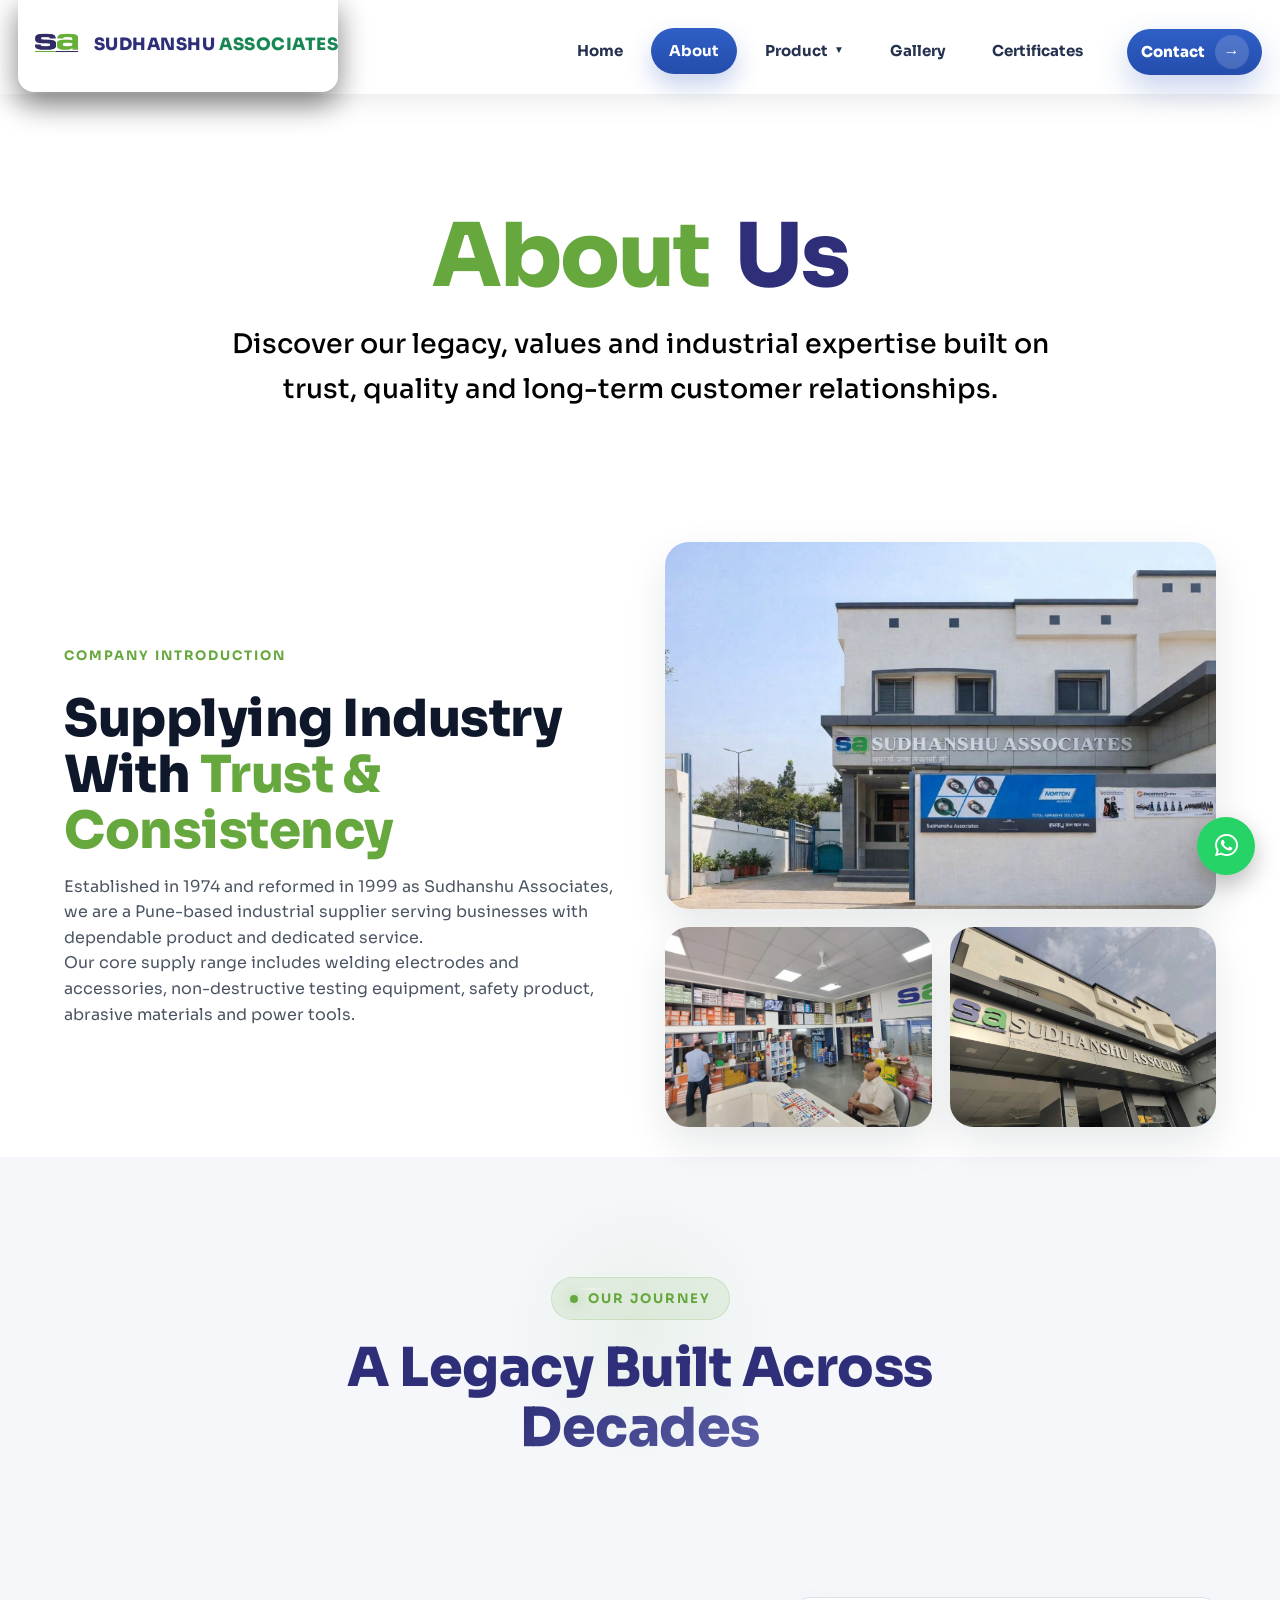
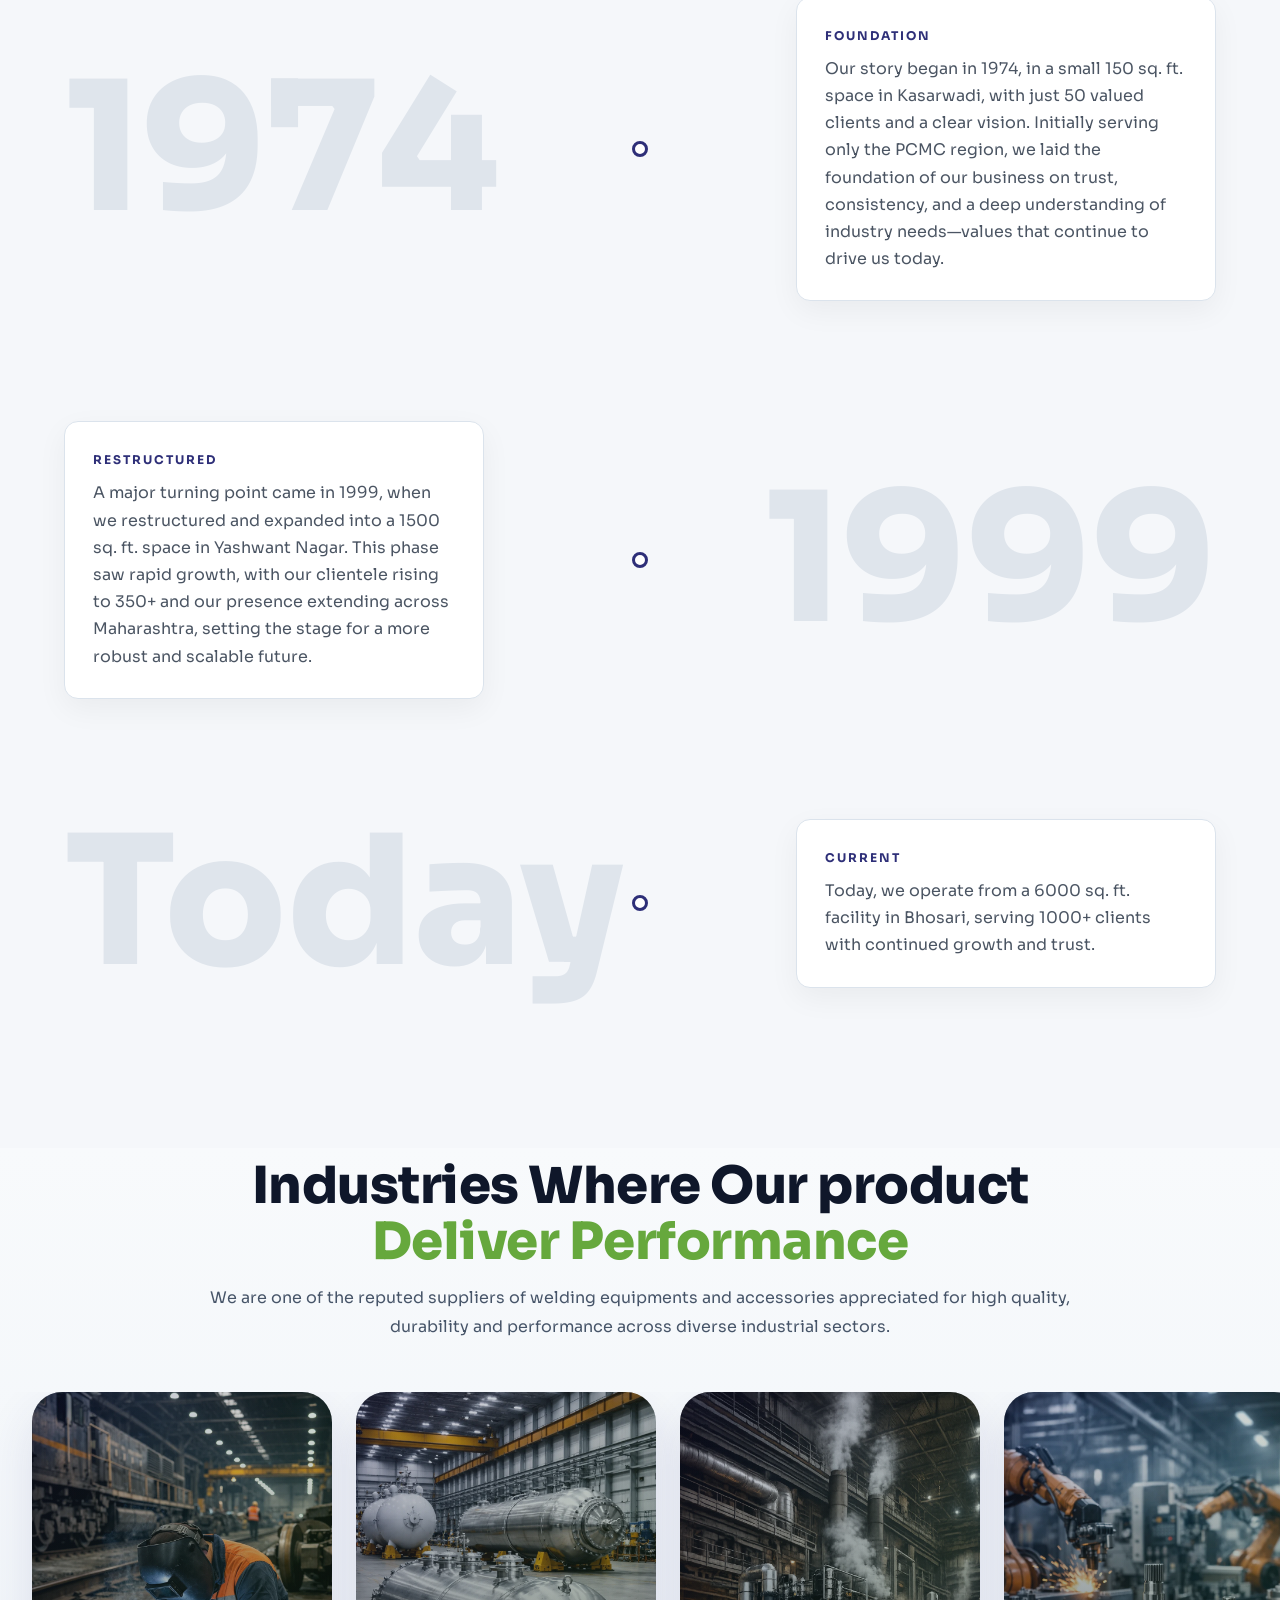
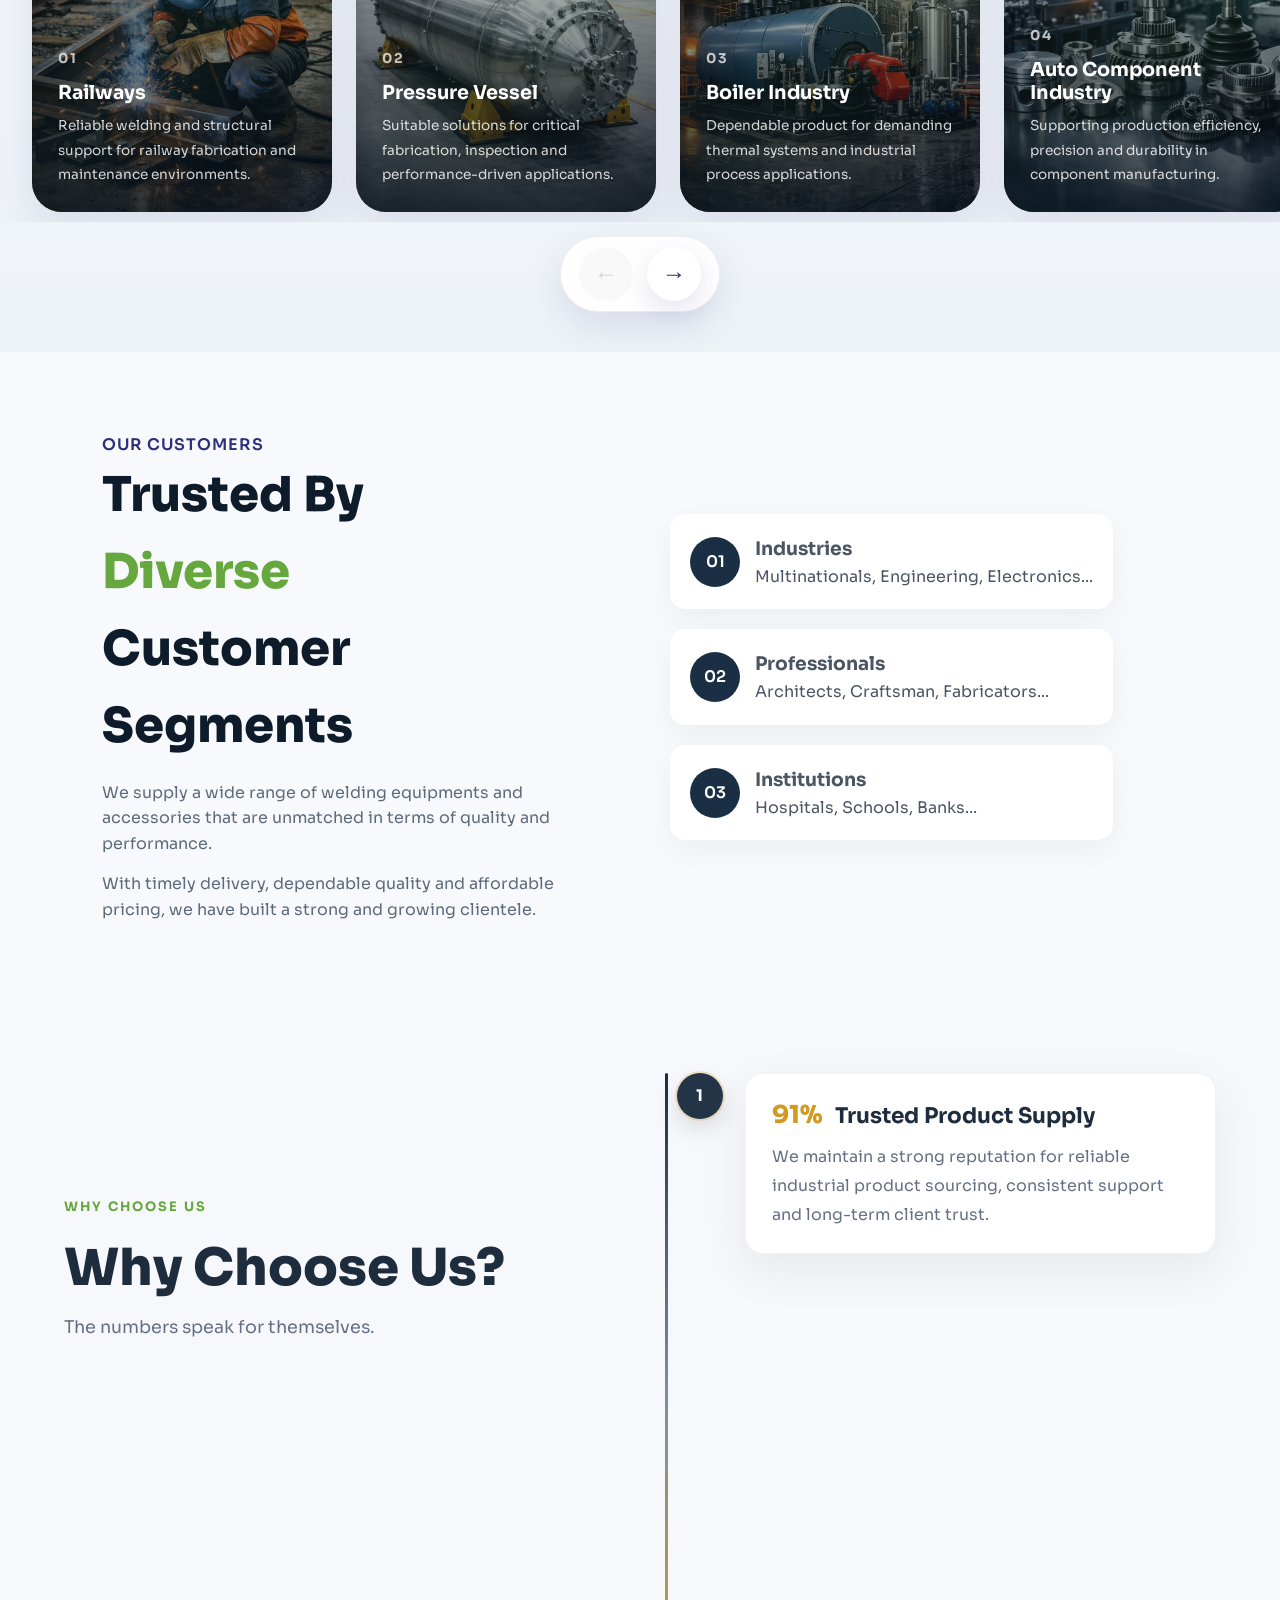
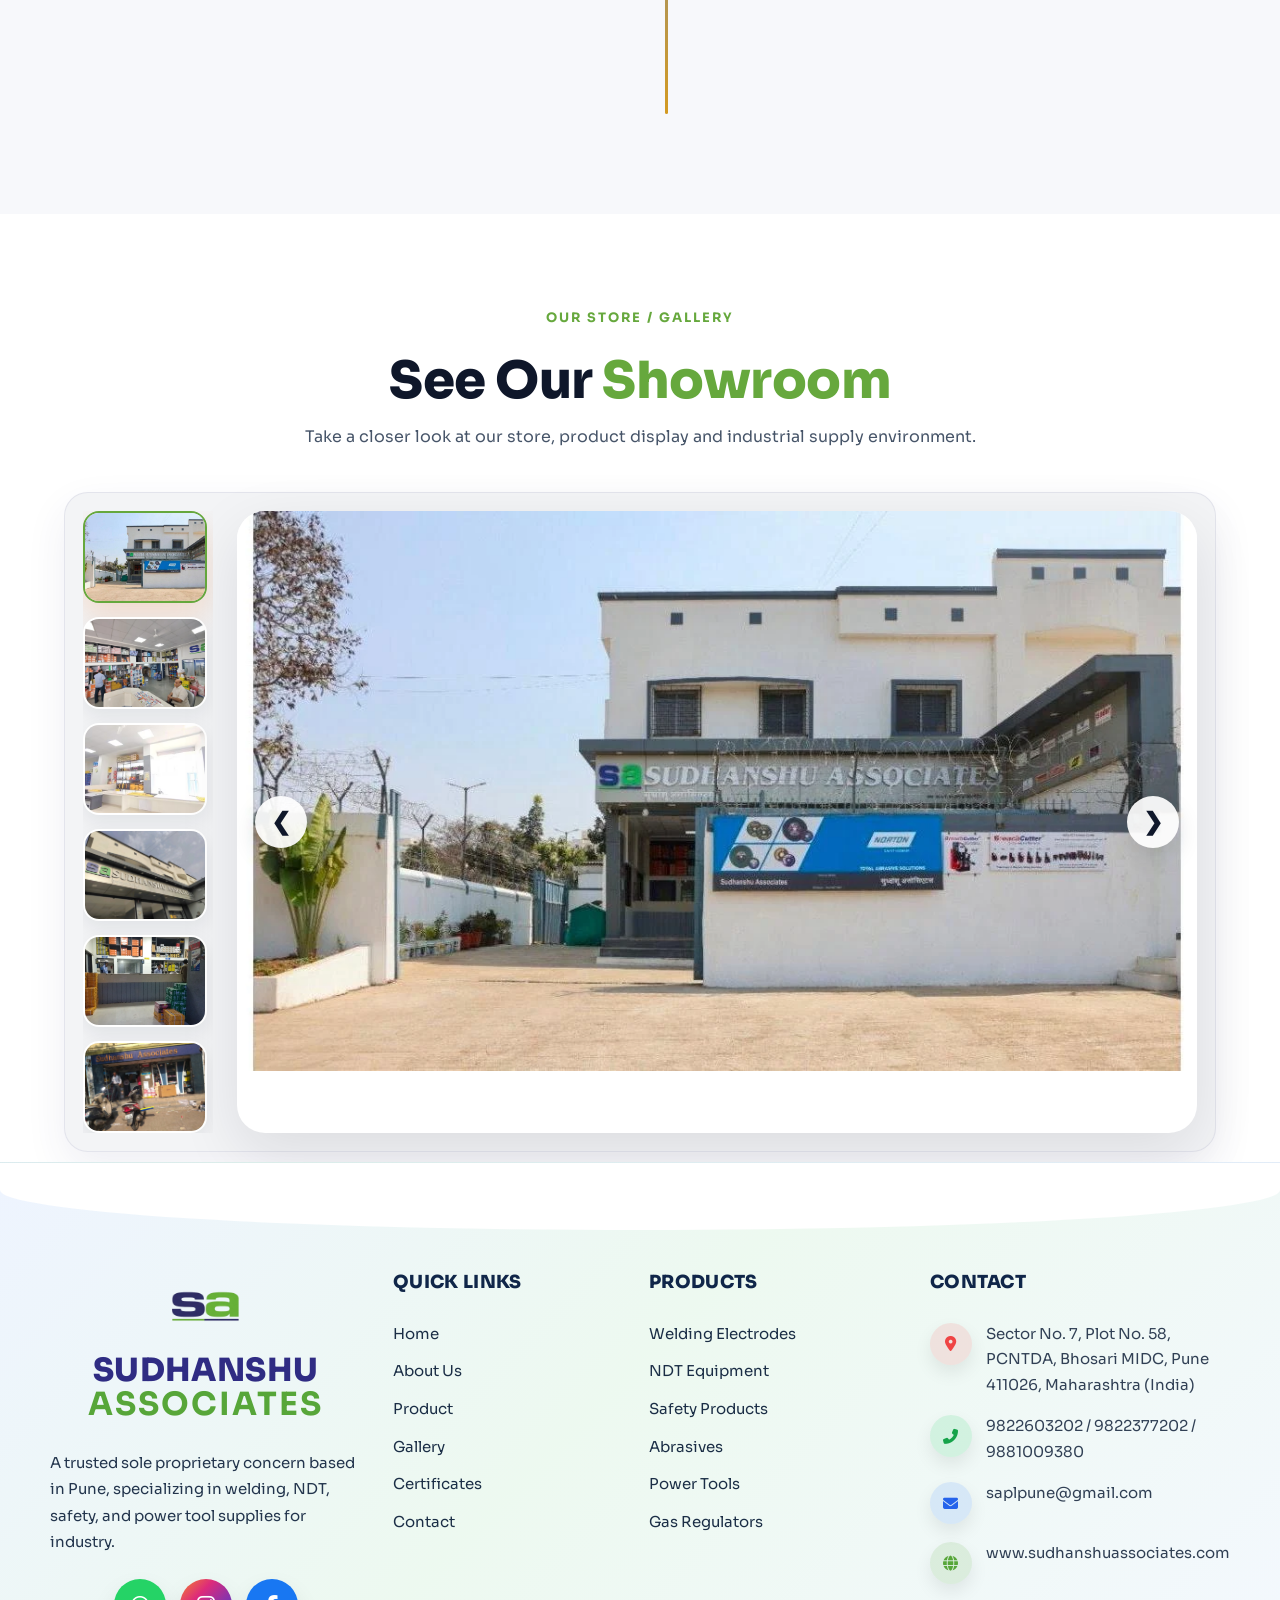
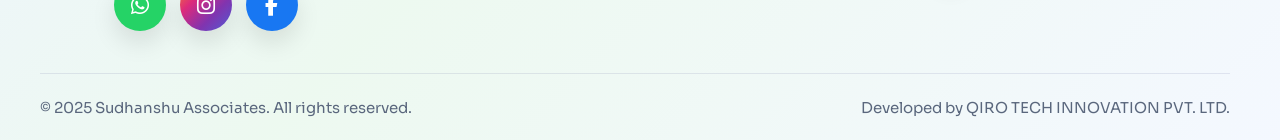
==== about.html @ b95d758b "navbar fix responsiveness" ====
<!DOCTYPE html>
<html lang="en">

<head>
  <meta charset="UTF-8" />
  <meta name="viewport" content="width=device-width, initial-scale=1.0" />
  <title>Sudhanshu Associates – Industrial Excellence Since 1974</title>

  <!-- FAVICON -->
  <link rel="icon" type="image/png" href="img/new logo.png">
  <link rel="stylesheet" href="https://cdnjs.cloudflare.com/ajax/libs/font-awesome/6.5.0/css/all.min.css">
  <link rel="stylesheet" href="style.css" />
  <link rel="preconnect" href="https://fonts.googleapis.com" />
  <link
    href="https://fonts.googleapis.com/css2?family=Bebas+Neue&family=Outfit:wght@300;400;500;600;700;900&family=Playfair+Display:ital,wght@0,700;1,400&display=swap"
    rel="stylesheet" />
  <link
    href="https://fonts.googleapis.com/css2?family=Inter:wght@300;400;500;600;700&family=Sora:wght@400;600;700;800&display=swap"
    rel="stylesheet">
  <!-- AOS Animation -->
  <script src="https://cdnjs.cloudflare.com/ajax/libs/gsap/3.12.5/gsap.min.js"></script>
  <script src="https://cdnjs.cloudflare.com/ajax/libs/gsap/3.12.5/ScrollTrigger.min.js"></script>


  <link href="https://unpkg.com/aos@2.3.1/dist/aos.css" rel="stylesheet" />
  <!-- Three.js -->
  <script src="https://cdnjs.cloudflare.com/ajax/libs/three.js/r128/three.min.js"></script>
</head>
<style>
  :root {
    /* LOGO THEME COLORS */
    --primary: #2E2F78;
    /* logo blue */
    --primary-dark: #23245F;
    --primary-mid: #3C3D8F;

    --secondary: #66A83D;
    /* logo green */
    --secondary-dark: #4F8C2E;
    --secondary-light: #8BCB63;

    --primary-pale: #EEF0FF;
    --secondary-pale: #EEF8E8;

    --navy: #2E2F78;
    --navy-mid: #3C3D8F;
    --steel: #5E61A8;
    --steel-light: #A9AFDF;

    --white: #FFFFFF;
    --off-white: #F8FAFC;
    --light-gray: #EDF2F7;
    --mid-gray: #6B7280;
    --dark-text: #1C2240;
    --body-text: #4B5563;

    --accent: #66A83D;
    --accent-2: #2E2F78;

    --gold: #66A83D;
    /* old gold mapped to green */
    --gold-light: #8BCB63;
    --gold-pale: #EEF8E8;
    --accent-red: #2E2F78;

    --font-display: 'Oswald', sans-serif;
    --font-body: 'Poppins', sans-serif;
    --font-serif: 'Playfair Display', serif;

    --shadow-sm: 0 2px 8px rgba(46, 47, 120, .08);
    --shadow-md: 0 8px 32px rgba(46, 47, 120, .12);
    --shadow-lg: 0 20px 60px rgba(46, 47, 120, .18);
    --shadow-xl: 0 32px 80px rgba(46, 47, 120, .22);

    --radius-sm: 8px;
    --radius-md: 16px;
    --radius-lg: 32px;
    --radius-xl: 60px;
    --radius-full: 9999px;

    --transition: all 0.35s cubic-bezier(.4, 0, .2, 1);
    --transition-slow: all 0.6s cubic-bezier(.4, 0, .2, 1);
  }

</style>
<body>
  <!-- ==============================navbar================================= -->

  <style>
    
    /* =========================
   FINAL MOBILE MENU FIX
========================= */
    .ps-mobile-overlay {
      display: none;
    }

    @media (max-width: 991px) {

      .ps-header {
        position: fixed !important;
        top: 0;
        left: 0;
        width: 100%;
        z-index: 10050 !important;
        background: rgba(255, 255, 255, 0.98) !important;
        backdrop-filter: blur(10px);
        -webkit-backdrop-filter: blur(10px);
      }

      .ps-header-inner {
        min-height: 72px;
        padding: 0 14px;
        display: flex;
        align-items: center;
        justify-content: space-between;
        position: relative;
        z-index: 10051;
      }

      .ps-logo-wrap,
      .ps-logo-box,
      .ps-logo-img,
      .ps-logo-text {
        position: relative;
        z-index: 10052 !important;
        opacity: 1 !important;
        visibility: visible !important;
      }

      .ps-logo-img {
        display: block !important;
        width: 54px;
        height: auto;
        object-fit: contain;
      }

      .ps-logo-title {
        color: #2E2F78 !important;
      }

      .ps-logo-sub {
        color: #66A83D !important;
      }

      .ps-menu-toggle {
        display: flex !important;
        width: 42px;
        height: 42px;
        padding: 0;
        border: none;
        background: transparent !important;
        align-items: center;
        justify-content: center;
        flex-direction: column;
        gap: 5px;
        cursor: pointer;
        z-index: 10053 !important;
      }

      .ps-menu-toggle span {
        display: block;
        width: 22px;
        height: 2.4px;
        border-radius: 999px;
        background: #1f2937 !important;
        transition: transform 0.3s ease, opacity 0.3s ease;
      }

      .ps-menu-toggle.active span:nth-child(1) {
        transform: translateY(7px) rotate(45deg);
      }

      .ps-menu-toggle.active span:nth-child(2) {
        opacity: 0;
      }

      .ps-menu-toggle.active span:nth-child(3) {
        transform: translateY(-7px) rotate(-45deg);
      }

      .ps-contact-btn {
        display: none !important;
      }

      .ps-mobile-overlay {
        display: block;
        position: fixed;
        top: 72px !important;
        left: 0;
        width: 100%;
        height: calc(100vh - 72px) !important;
        background: rgba(0, 0, 0, 0.18);
        opacity: 0;
        visibility: hidden;
        transition: 0.3s ease;
        z-index: 10039 !important;
      }

      .ps-mobile-overlay.active {
        opacity: 1;
        visibility: visible;
      }

      .ps-nav {
        position: fixed !important;
        top: 72px !important;
        left: 0;
        width: min(80vw, 320px) !important;
        height: calc(100vh - 72px) !important;
        background: #f3f3f3 !important;
        transform: translateX(-100%);
        transition: transform 0.35s ease;
        z-index: 10040 !important;
        overflow-y: auto;
        overflow-x: hidden;
        padding: 18px 22px 24px !important;
        border-top-right-radius: 24px;
        border-bottom-right-radius: 24px;
        box-shadow: 14px 0 35px rgba(0, 0, 0, 0.10);
      }

      .ps-nav.active {
        transform: translateX(0);
      }

      .ps-nav-list {
        display: flex !important;
        flex-direction: column !important;
        align-items: stretch;
        gap: 0;
        list-style: none;
        margin: 0 !important;
        padding: 0 !important;
        background: transparent !important;
        border: none !important;
        border-radius: 0 !important;
        box-shadow: none !important;
      }

      .ps-nav-list>li {
        width: 100%;
        border-bottom: 1px solid rgba(0, 0, 0, 0.07);
        background: transparent !important;
      }

      .ps-nav-list>li:last-child {
        border-bottom: none;
      }

      .ps-nav-link,
      .ps-dropdown-toggle,
      .ps-nav-link.active,
      .ps-nav-link:visited,
      .ps-nav-link:focus {
        width: 100%;
        display: flex !important;
        align-items: center;
        justify-content: space-between;
        padding: 18px 0 !important;
        text-decoration: none;
        color: #2E2F78 !important;
        font-weight: 700 !important;
        background: transparent !important;
        box-shadow: none !important;
        opacity: 1 !important;
        -webkit-text-fill-color: #2E2F78 !important;
      }

      .ps-nav-list li:first-child .ps-nav-link,
      .ps-nav-list li:first-child .ps-nav-link.active {
        color: #2E2F78 !important;
        -webkit-text-fill-color: #2E2F78 !important;
      }

      .ps-drop-caret,
      .ps-item-arrow {
        color: #2E2F78 !important;
      }

      .ps-dropdown-stage {
        display: none;
        position: static !important;
        width: 100% !important;
        max-width: 100% !important;
        transform: none !important;
        opacity: 1 !important;
        visibility: visible !important;
        pointer-events: auto !important;
        margin-top: 4px;
        padding: 0 !important;
        background: transparent !important;
        border: none !important;
        box-shadow: none !important;
      }

      .ps-dropdown.open .ps-dropdown-stage {
        display: block;
      }

      .ps-main-dropdown-box,
      .ps-sub-floating-box {
        width: 100% !important;
        max-width: 100% !important;
        border-radius: 14px;
        border: 1px solid rgba(0, 0, 0, 0.06);
        box-shadow: none !important;
        overflow: hidden;
        background: #ffffff !important;
      }

      .ps-main-products-scroll {
        max-height: 220px;
        overflow-y: auto;
      }

      .ps-main-product-item {
        width: 100%;
        display: flex;
        align-items: center;
        justify-content: space-between;
        text-align: left;
        border: none;
        border-bottom: 1px solid rgba(0, 0, 0, 0.06);
        background: #fff;
        color: #2E2F78;
        padding: 12px 14px;
        cursor: pointer;
      }

      .ps-submenu-panel {
        display: none;
      }

      .ps-submenu-panel.active {
        display: block;
      }

      .ps-submenu-panel a {
        display: block;
        padding: 11px 14px;
        text-decoration: none;
        border-bottom: 1px solid rgba(0, 0, 0, 0.05);
        background: #fff;
        color: #2E2F78 !important;
      }

      body.ps-menu-open {
        overflow: hidden;
      }

      .hero-slider {
        margin-top: 72px;
      }
    }


  </style>
   <header class="ps-header">
    <div class="ps-header-inner">

      <!-- Logo -->
      <!-- <a href="index.html" class="ps-logo-wrap">
        <div class="ps-logo-box">
          <img src="img/logobg.png" alt="Sudhanshu Associates Logo" class="ps-logo-img">
        </div>

        <div class="ps-logo-text">
          <span class="ps-logo-title">SUDHANSHU </span>
          <span class="ps-logo-sub">ASSOCIATES</span>
        </div>
      </a> -->

      <!-- LOGO -->
      <a href="index.html" class="ps-logo-wrap">
        <div class="ps-logo-vertical">
          <img src="img/logobg.png" class="ps-logo-big">
          <div class="ps-logo-text-new">SUDHANSHU <span>ASSOCIATES</span></div>
        </div>
      </a>

      <!-- Menu Toggle -->
      <button class="ps-menu-toggle" id="psMenuToggle" type="button" aria-label="Open Menu">
        <span></span>
        <span></span>
        <span></span>
      </button>

      <!-- Nav -->
      <nav class="ps-nav" id="psNav">
        <ul class="ps-nav-list">
          <li><a href="index.html" class="ps-nav-link ">Home</a></li>
          <li><a href="about.html" class="ps-nav-link active">About</a></li>
          <li class="ps-dropdown ps-dropdown-mega" id="psProductsDropdown">
            <a href="product.html" class="ps-nav-link ps-dropdown-toggle" id="psProductsToggle">
              Product <span class="ps-drop-caret">▼</span>
            </a>

            <div class="ps-dropdown-stage">

              <!-- LEFT MAIN PRODUCTS -->
              <div class="ps-main-dropdown-box">
                <div class="ps-main-products-scroll">

                  <button class="ps-main-product-item active" data-target="ps-submenu-1" type="button">
                    <span>TIG Welding Filler Wires</span>
                    <span class="ps-item-arrow">›</span>
                  </button>

                  <button class="ps-main-product-item" data-target="ps-submenu-2" type="button">
                    <span>Electrodes</span>
                    <span class="ps-item-arrow">›</span>
                  </button>

                  <button class="ps-main-product-item" data-target="ps-submenu-3" type="button">
                    <span>Welding Accessories</span>
                    <span class="ps-item-arrow">›</span>
                  </button>

                  <button class="ps-main-product-item" data-target="ps-submenu-4" type="button">
                    <span>Safety Equipments</span>
                    <span class="ps-item-arrow">›</span>
                  </button>

                  <button class="ps-main-product-item" data-target="ps-submenu-5" type="button">
                    <span>TIG Welding Torch &amp; Spares</span>
                    <span class="ps-item-arrow">›</span>
                  </button>

                  <button class="ps-main-product-item" data-target="ps-submenu-6" type="button">
                    <span>CO2 Welding Torch &amp; Spares</span>
                    <span class="ps-item-arrow">›</span>
                  </button>

                  <button class="ps-main-product-item" data-target="ps-submenu-7" type="button">
                    <span>Gas Cutting &amp; Brazing</span>
                    <span class="ps-item-arrow">›</span>
                  </button>

                  <button class="ps-main-product-item" data-target="ps-submenu-8" type="button">
                    <span>DP Testing Materials</span>
                    <span class="ps-item-arrow">›</span>
                  </button>

                  <button class="ps-main-product-item" data-target="ps-submenu-9" type="button">
                    <span>Pressure Regulators &amp; Spares</span>
                    <span class="ps-item-arrow">›</span>
                  </button>

                  <button class="ps-main-product-item" data-target="ps-submenu-10" type="button">
                    <span>Welding Machines</span>
                    <span class="ps-item-arrow">›</span>
                  </button>

                  <button class="ps-main-product-item" data-target="ps-submenu-11" type="button">
                    <span>Air Drying Paint</span>
                    <span class="ps-item-arrow">›</span>
                  </button>

                  <button class="ps-main-product-item" data-target="ps-submenu-12" type="button">
                    <span>Polishing Machines</span>
                    <span class="ps-item-arrow">›</span>
                  </button>

                  <button class="ps-main-product-item" data-target="ps-submenu-13" type="button">
                    <span>Hand Tools</span>
                    <span class="ps-item-arrow">›</span>
                  </button>

                  <button class="ps-main-product-item" data-target="ps-submenu-14" type="button">
                    <span>Abrasives</span>
                    <span class="ps-item-arrow">›</span>
                  </button>

                  <button class="ps-main-product-item" data-target="ps-submenu-15" type="button">
                    <span>Cutting Tools</span>
                    <span class="ps-item-arrow">›</span>
                  </button>

                  <button class="ps-main-product-item" data-target="ps-submenu-16" type="button">
                    <span>Power Tools</span>
                    <span class="ps-item-arrow">›</span>
                  </button>

                </div>
              </div>

                <!-- RIGHT SUBMENU -->
              <div class="ps-sub-floating-box">
                <div class="ps-submenu-panel active" id="ps-submenu-1">
                  <a href="product.html#tig-filler-wires">Stainless Steel Tig Welding Wires</a>
                  <a href="product.html#tig-filler-wires">Mild Steel Tig Welding Wires</a>
                  <a href="product.html#tig-filler-wires">Aluminium Tig Welding Wires</a>
                  <a href="product.html#tig-filler-wires">Silver Brazing</a>
                </div>

                <div class="ps-submenu-panel" id="ps-submenu-2">
                  <a href="product.html#electrodes">M  S Electrodes</a>
                  <a href="product.html#electrodes">S S Electrodes</a>
                  <a href="product.html#electrodes">Hard Facing Electrodes</a>
                </div>

                <div class="ps-submenu-panel" id="ps-submenu-3">
                  <a href="product.html#apron-chrome-leather">Apron - Chrome Leather</a>
                  <a href="product.html#wire-brush">Wire Brush</a>
                  <a href="product.html#cable-lugs">Cable Lugs</a>
                  <a href="product.html#chipping-hammer">Chipping Hammer</a>
                  <a href="product.html#cable-connectors">Cable Connectors</a>
                  <a href="product.html#welding-curtain">Welding Curtain</a>
                  <a href="product.html#drying-ovens">Drying Ovens</a>
                  <a href="product.html#earthing-clamp">Earthing Clamp</a>
                  <a href="product.html#welding-glass">Welding Glass (Black / White)</a>
                  <a href="product.html#head-screen-without-glass">Head Screen Without Glass</a>
                  <a href="product.html#helmet-auto-darkening">Helmet Auto Darkening</a>
                  <a href="product.html#hand-gloves">Hand Gloves</a>
                  <a href="product.html#hand-sleeves">Hand Sleeves</a>
                  <a href="product.html#holder">Holder</a>
                  <a href="product.html#hand-screen">Hand Screen</a>
                  <a href="product.html#welding-gauge">Welding Gauge</a>
                  <a href="product.html#head-screen-spare-belt">Head Screen Spare Belt</a>
                  <a href="product.html#thermopens">Thermopens</a>
                  <!-- <a href="product.html#welding-inspector-mirror">Welding Inspector Mirror</a>
                  <a href="product.html#leg-guard">Leg Guard</a>
                  <a href="product.html#spot-welding-electrode">Spot Welding Electrode</a>
                  <a href="product.html#purging-paper">Purging Paper / Back Purging Tape</a> -->
                </div>

               <div class="ps-submenu-panel" id="ps-submenu-4">
                  <a href="product.html#safety-apron-chrome-leather"> Apron - Chrome Leathe </a>
                  <a href="product.html#ear-plug">    Ear Plug  </a>
                  <a href="product.html#face-shield">    Face Shield  </a>
                  <a href="product.html#safety-goggles">    Goggles (White / Black / Grey)  </a>
                  <a href="product.html#safety-hand-gloves">    Handgloves  </a>
                  <a href="product.html#safety-hand-sleeves">    Handsleeves  </a>
                  <a href="product.html#safety-helmet">    Safety Helmet  </a>
                  <a href="product.html#safety-leg-guard">    Leg Guard  </a>
                  <a href="product.html#safety-belt">    Safety Belt  </a>
                  <a href="product.html#safety-jacket">    Safety Jacket  </a>
                  <a href="product.html#barrication-tape">    Barrication Tape  </a>
                </div>

              <div class="ps-submenu-panel" id="ps-submenu-5">
                <a href="product.html#tig-water-circulator">TIG Water Circulator </a>
                <a href="product.html#argon-torch-wcd-600">Argon Torch Wcd-600 Torch</a>
                <a href="product.html#argon-torch-wcd-400">Argon Torch Wcd-400 Torch</a>
                <a href="product.html#argon-torch-wcd-220">Argon Torch Wcd-220 Torch</a>
                <a href="product.html#argon-torch-acd-300">Argon ACD-300 Torch</a>
                <a href="product.html#argon-torch-acd-200">Argon ACD-200 Torch</a>
                <a href="product.html#argon-torch-acd-110">Argon ACD-110 Torch</a>
              </div>


              <div class="ps-submenu-panel" id="ps-submenu-6">
                <a href="product.html#co2-torch">CO2 Torch</a>
                <a href="product.html#contact-tips">Contact Tips</a>
                <a href="product.html#anti-spatter-spray">Anti Spatter Spray</a>
                <a href="product.html#nozzle-gel">Nozzle Gel</a>
                <a href="product.html#pickling-gel">Pickling Gel</a>
                <a href="product.html#preheater">Pre Heater</a>
              </div>


               <div class="ps-submenu-panel" id="ps-submenu-7">
                <a href="product.html#blowpipes-brazing-torch">Blow Pipes / Brazing Torch</a>
                <a href="product.html#brass-brazing-rod">Brass Brazing Rod</a>
                <a href="product.html#copper-phosphorous-brazing-rod">Copper Phosphorous Brazing Rod</a>
                <a href="product.html#gas-cutter">Gas Cutter</a>
                <a href="product.html#cylinder-hand-trolley">Cylinder Hand Trolley with Wheels</a>
                <a href="product.html#brazing-flux">Brazing Flux</a>
                <a href="product.html#gouging-torch">Gouging Torch</a>
                <a href="product.html#hose-pipe">Hose Pipe</a>
                <a href="product.html#hose-clips">Hose Clips</a>
                <a href="product.html#heating-torch">Heating Torch</a>
                <a href="product.html#gas-lighter">Gas Lighter</a>
                <a href="product.html#gas-cutting-nozzle">Gas Cutting Nozzle</a>
                <a href="product.html#gas-nozzle-cleaner">Gas Nozzle Cleaner</a>
                <a href="product.html#flashback-arrestors">Flash Back Arrestors</a>
                <a href="product.html#cylinder-key">Cylinder Key</a>
                <a href="product.html#pug-cutting-machine">PUG Cutting Machine</a>
              </div>

              <div class="ps-submenu-panel" id="ps-submenu-8">
                <a href="product.html#red-dye-penetrant-material">Daylight Visible Red Dye Penetrant Material</a>
                <a href="product.html#fluorescent-dye-penetrant-material">Fluorescent Dye Penetrant Material</a>
                <a href="product.html#developer-contrast-coating">Developer / Contrast Background Coating</a>
              </div>

               <div class="ps-submenu-panel" id="ps-submenu-9">
                 <a href="product.html#regulator-for-cnc-application">Regulator for CNC Application</a>
                 <a href="product.html#gas-cylinder-manifold">Cylinder Manifold for Gas Filling</a>
                 <a href="product.html#cylinder-manifold-cnc">Cylinder Manifold for CNC Machine</a>
                 <a href="product.html#stainless-steel-manifold">Stainless Steel Manifold</a>
                 <a href="product.html#cryogenic-economizer">Cryogenic Economizers</a>
                 <a href="product.html#cryogenic-cylinder-regulator">Cryogenic Cylinder Regulator</a>
                 <a href="product.html#m-series-flowmeter">M Series Flowmeter Regulator</a>
                 <a href="product.html#hd-double-stage">HD Series Double Stage Regulator</a>
                 <a href="product.html#m-high-pressure">M Series High Pressure Regulator</a>
                 <a href="product.html#economic-manifold">Economic Manifold (4 Cylinder)</a>
                 <a href="product.html#master-valve-manifold">Master Valve for Manifold</a>
                 <a href="product.html#co2-gas-preheater">CO2 Gas Preheater</a>
               </div>


                <div class="ps-submenu-panel" id="ps-submenu-10">
                   <a href="product.html#arc-welding">Arc Welding</a>
                   <a href="product.html#tig-welding">TIG Welding</a>
                   <a href="product.html#mig-welding">MIG Welding</a>
                   <a href="product.html#cut-welding">Cut Welding</a>
                   <a href="product.html#saw-welding">SAW Welding</a>
                 </div>

               <div class="ps-submenu-panel" id="ps-submenu-11">
                <a href="product.html#air-drying-paint">Air Drying Paint</a>
                <a href="product.html#anti-corrosion">Anti Corrosion</a>
                <a href="product.html#ndt-testing-aerosols">ND Testing</a>
                <a href="product.html#electrical-maintenance">Electrical Maintenance</a>
                <a href="product.html#lubricant">Lubricants</a>
                <a href="product.html#cleaner">Cleaner</a>
                <a href="product.html#automobile">Automobile</a>
              </div>

               <div class="ps-submenu-panel" id="ps-submenu-12">
                 <a href="product.html#ss-polishing-machine">Polishing Machine for SS</a>
                 <a href="product.html#flexible-shaft-machine">Flexible Shaft for Polishing Machine</a>
               </div>

                <div class="ps-submenu-panel" id="ps-submenu-13">
                 <a href="product.html#hand-tools">View Product</a>
                </div>

                <div class="ps-submenu-panel" id="ps-submenu-14">
                  <a href="product.html#abrasives">Cutting Wheels</a>
                  <a href="product.html#abrasives">Grinding Wheels</a>
                  <a href="product.html#abrasives">Flap Discs</a>
                  <a href="product.html#abrasives">Sanding Discs</a>
                </div>

                <div class="ps-submenu-panel" id="ps-submenu-15">
                  <a href="product.html#cutting-tools">Drill Bits</a>
                  <a href="product.html#cutting-tools">Hole Saws</a>
                  <a href="product.html#cutting-tools">Reamers</a>
                  <a href="product.html#cutting-tools">Industrial Cutters</a>
                </div>

                <div class="ps-submenu-panel" id="ps-submenu-16">
                  <a href="product.html#power-tools">Drilling Machines</a>
                  <a href="product.html#power-tools">Angle Grinders</a>
                  <a href="product.html#power-tools">Impact Tools</a>
                  <a href="product.html#power-tools">Heavy Duty Tools</a>
                </div>
              </div>

            </div>
          </li>
          <li><a href="gallery.html" class="ps-nav-link">Gallery</a></li>
          <li><a href="certificates.html" class="ps-nav-link">Certificates</a></li>
        </ul>
      </nav>

      <!-- CTA -->
      <a href="contact.html" class="ps-contact-btn">
        <span>Contact</span>
        <span class="ps-contact-arrow">→</span>
      </a>
    </div>
  </header>
  <div class="ps-mobile-overlay" id="psMobileOverlay"></div>

  <!-- ===================================Hero Section========================================== -->
     <style>

  .about-hero-simple {
    position: relative;
    min-height: 540px;
    display: flex;
    align-items: center;
    justify-content: center;
    overflow: hidden;
    padding: 10px 0 90px;
  }

  /* ❌ REMOVE OVERLAY COMPLETELY */
  .about-hero-bg::after {
    display: none;
  }

  /* content */
  .about-hero-content {
    max-width: 980px;
    text-align: center;
    padding: 0 20px;

  }

  /* heading */
  .about-hero-content h1 {
    margin: 0 0 18px;
    font-size: clamp(52px, 8vw, 88px);
    line-height: 1.05;
    font-weight: 800;
    letter-spacing: -2px;
    font-family: 'Sora', sans-serif;

    text-shadow: none !important;
    filter: none !important;
  }

  /* colored words */
  .text-blue {
    color: #66A83D;
  }

  .text-green {
    color: #2E2F78;
    margin-left: 10px;
  }

  /* paragraph */
  .about-hero-content p {
    margin: 0 auto;
    max-width: 860px;
    font-size: clamp(18px, 2.1vw, 30px);
    line-height: 1.7;
    font-weight: 500;

    /* ✅ clean text */
    color: #000 !important;
    text-shadow: none;
  }
     </style>


  <section class="about-hero-simple">
    <!-- <div class="about-hero-bg"></div> -->
    <div class="container">
      <div class="about-hero-content">
        <h1>
          <span class="text-blue">About</span>
          <span class="text-green">Us</span>
        </h1>
        <p>
          Discover our legacy, values and industrial expertise built on trust,
          quality and long-term customer relationships.
        </p>
      </div>
    </div>
  </section>

   <!-- ===================================Hero Intro section========================================= -->
  

      <style>
        
  /* INTRO */
  .about-intro {
    margin-top: -80px;
    /* 👈 pulls section upward */
  }

  .about-intro-grid,
  .why-choose-grid {
    display: grid;
    grid-template-columns: 1fr 1fr;
    gap: 50px;
    align-items: center;
  }

  .about-intro-images {
    display: grid;
    gap: 18px;
  }

  .intro-img-row {
    display: grid;
    grid-template-columns: 1fr 1fr;
    gap: 18px;
  }

  .intro-img-card {
    border-radius: 24px;
    overflow: hidden;
    box-shadow: 0 16px 40px rgba(13, 27, 42, .10);
  }

  .intro-img-card.large {
    min-height: 350px;
  }

  .intro-img-card.small {
    min-height: 180px;
  }

  .intro-img-card img,
  .journey-img img,
  .supply-card img,
  .why-image-card img {
    width: 100%;
    height: 100%;
    object-fit: cover;
    display: block;
  }
      </style>
  <section class="about-intro">
    <div class="container">
      <div class="about-intro-grid">
        <div class="about-intro-content reveal-left">
          <span class="section-eyebrow">Company Introduction</span>
          <h2 class="section-heading">Supplying Industry With <em>Trust & Consistency</em></h2>
          <p>
            Established in 1974 and reformed in 1999 as Sudhanshu Associates, we are a Pune-based
            industrial supplier serving businesses with dependable product and dedicated service.
          </p>
          <p>
            Our core supply range includes welding electrodes and accessories, non-destructive testing
            equipment, safety product, abrasive materials and power tools.
          </p>
        </div>


        <div class="about-intro-images reveal-right">
          <div class="intro-img-card large">
            <img src="img/main sudhan.webp" alt="Industrial supplies" />
          </div>
          <div class="intro-img-row">
            <div class="intro-img-card small">
              <img src="img/shope2.webp" alt="Welding tools" />
            </div>
            <div class="intro-img-card small">
              <img src="img/top.jpg" alt="Safety equipment" />
            </div>
          </div>
        </div>
      </div>
    </div>
  </section>

  <!-- ============================journey================================================= -->
  <style>
    /* SECTION HEADER */
    .section-header {
      text-align: center;
      max-width: 800px;
      margin: 0 auto 60px;
    }

    /* OUR JOURNEY TEXT */
    .section-eyebrow {
      display: block;
      font-size: 14px;
      font-weight: 600;
      letter-spacing: 2px;
      text-transform: uppercase;
      color: #2E2F78;
      margin-bottom: 8px;
    }

    /* ❌ REMOVE LINE */
    .section-eyebrow::after {
      display: none;
    }

    /* optional line below eyebrow */
    .section-eyebrow::after {
      content: "";
      display: block;
      width: 40px;
      height: 2px;

      margin: 10px auto 0;
      border-radius: 2px;
    }

    /* MAIN HEADING */
    .section-heading {
      font-size: clamp(32px, 4vw, 48px);
      font-weight: 800;
      line-height: 1.2;
      color: #1c2240;
      font-family: 'Sora', sans-serif;
      letter-spacing: -0.5px;
    }


    /* SIMPLE GREEN TEXT */
    .section-heading em {
      font-style: normal;
      color: #66A83D;
    }

    /* subtle underline effect */

    .section-heading em::after {
      display: none;
    }

    .timeline-pro {
      padding: 120px 0;
      background: #f5f7fa;
      margin-top: 30px;
    }

    .timeline-wrap {
      position: relative;
      max-width: 1200px;
      margin: 80px auto 0;
    }

    /* CENTER LINE */
    .timeline-line {
      position: absolute;
      left: 50%;
      top: 0;
      width: 3px;
      height: 0;
      background: #2E2F78;
      transform: translateX(-50%);
      transition: height 1.2s ease;
    }

    /* ROW */
    .timeline-row {
      position: relative;
      display: flex;
      align-items: center;
      margin: 120px 0;
    }

    /* DOT */
    .timeline-row::before {
      content: "";
      position: absolute;
      left: 50%;
      width: 16px;
      height: 16px;
      background: #fff;
      border: 3px solid #2E2F78;
      border-radius: 50%;
      transform: translateX(-50%);
      z-index: 3;
    }

    /* BIG YEAR */
    .year-big {
      position: absolute;
      font-size: 180px;
      font-weight: 900;
      color: #dfe5ec;
      z-index: 0;
      pointer-events: none;
    }

    /* LEFT STYLE */
    .timeline-row.left .year-big {
      left: 0;
    }

    .timeline-row.left .timeline-content {
      margin-left: auto;
    }

    /* RIGHT STYLE */
    .timeline-row.right .year-big {
      right: 0;
      text-align: right;
    }

    .timeline-row.right .timeline-content {
      margin-right: auto;
    }

    /* CONTENT BOX */
    .timeline-content {
      width: 420px;
      background: #fff;
      padding: 28px;
      border-radius: 14px;
      border: 1px solid #dbe3ec;
      box-shadow: 0 10px 30px rgba(0, 0, 0, 0.05);

      position: relative;
      z-index: 2;

      .timeline-content {
        opacity: 1;
        transform: none;
        transition: none;
      }
    }

    /* TEXT */
    .timeline-content span {
      display: block;
      font-size: 12px;
      letter-spacing: 2px;
      color: #2E2F78;
      font-weight: 700;
      margin-bottom: 10px;
    }

    .timeline-content p {
      color: #4b5563;
      line-height: 1.7;
    }

    /* ACTIVE */
    .timeline-row.show .timeline-content {
      opacity: 1;
      transform: translateY(0);
    }

    /* RESPONSIVE */
    @media(max-width:768px) {
      .timeline-line {
        left: 20px;
      }

      .timeline-row {
        flex-direction: column;
        align-items: flex-start;
        padding-left: 40px;
      }

      .timeline-row::before {
        left: 20px;
      }

      .year-big {
        font-size: 80px;
        position: relative;
        margin-bottom: 10px;
      }

      .timeline-content {
        width: 100%;
      }
    }
  </style>

  <section class="timeline-pro">
    <div class="container reveal-left">

      <div class="section-header">
        <span class="section-eyebrow">Our Journey</span>
        <h2 class="section-heading">A Legacy Built Across <em>Decades</em></h2>
      </div>

      <div class="timeline-wrap">

        <!-- CENTER LINE -->
        <div class="timeline-line"></div>

        <!-- ITEM 1 -->
        <div class="timeline-row left">
          <div class="year-big reveal-left">1974</div>

          <div class="timeline-content reveal-right">
            <span>FOUNDATION</span>
            <p>
              Our story began in 1974, in a small 150 sq. ft. space in Kasarwadi, with just 50 valued clients and a
              clear vision.
              Initially serving only the PCMC region, we laid the foundation of our business on trust, consistency,
              and a deep understanding of industry needs—values that continue to drive us today.
            </p>
          </div>
        </div>

        <!-- ITEM 2 -->
        <div class="timeline-row right">
          <div class="year-big reveal-right">1999</div>

          <div class="timeline-content reveal-left">
            <span>RESTRUCTURED</span>
            <p>
              A major turning point came in 1999, when we restructured and expanded into a 1500 sq. ft. space in
              Yashwant Nagar.
              This phase saw rapid growth, with our clientele rising to 350+ and our presence extending across
              Maharashtra,
              setting the stage for a more robust and scalable future.
            </p>
          </div>
        </div>

        <!-- ITEM 3 -->
        <div class="timeline-row left reveal-left">
          <div class="year-big">Today</div>

          <div class="timeline-content reveal-">
            <span>CURRENT</span>
            <p>
              Today, we operate from a 6000 sq. ft. facility in Bhosari, serving 1000+ clients with continued growth and
              trust.
          </div>
        </div>

      </div>
    </div>
  </section>

  <script>
    const rows = document.querySelectorAll(".timeline-row");
    const line = document.querySelector(".timeline-line");

    window.addEventListener("scroll", () => {

      let trigger = window.innerHeight * 0.85;
      let height = 0;

      rows.forEach(row => {
        const rect = row.getBoundingClientRect();

        if (rect.top < trigger) {
          row.classList.add("show");

          let offset = row.offsetTop + 80;
          if (offset > height) height = offset;
        }
      });

      line.style.height = height + "px";
    });
  </script>

  <!-- ============================Applications================================================= -->
  <style>
    /* smoother GPU animation */
    .app-scroll-wrap {
      will-change: scroll-position;
    }

    /* prevent jitter */
    .app-scroll-track {
      display: flex;
      gap: 24px;
      width: max-content;
    }

     .application-horizontal {
    position: relative;
    margin-top: -80px;
   padding: 10px 0 40px;
    background: linear-gradient(180deg, #f8fafc 0%, #eef3f8 100%);
    overflow: hidden;
  }

  .application-horizontal-head {
    text-align: center;
    max-width: 900px;
    margin: 0 auto 50px;
  }

  /* main scroll area */
  .app-scroll-wrap {
    position: relative;
    width: 100%;
    overflow-x: auto;
    overflow-y: hidden;
    scroll-behavior: smooth;
    -webkit-overflow-scrolling: touch;
    padding-bottom: 10px;

    /* hide scrollbar */
    scrollbar-width: none;
    /* Firefox */
    -ms-overflow-style: none;
    /* IE/Edge */
  }

  .app-scroll-wrap::-webkit-scrollbar {
    display: none;
    /* Chrome, Safari */
  }



  /* track */
  .app-scroll-track {
    display: flex;
    gap: 24px;
    width: max-content;
    padding: 0 32px 0 32px;
  }

  /* cards */
  .app-panel {
    position: relative;
    width: 300px;
    height: 420px;
    flex: 0 0 auto;
    border-radius: 30px;
    overflow: hidden;
    box-shadow: 0 20px 48px rgba(46, 47, 120, 0.12);
    transform: translateY(40px);
    opacity: 0;
    transition:
      transform 0.85s cubic-bezier(.2, .8, .2, 1),
      opacity 0.85s ease,
      box-shadow 0.4s ease;
  }

  .app-panel.show {
    transform: translateY(0);
    opacity: 1;
  }

  .app-panel:hover {
    transform: translateY(-10px);
    box-shadow: 0 28px 60px rgba(46, 47, 120, 0.18);
  }

  .app-panel img {
    width: 100%;
    height: 100%;
    object-fit: cover;
    display: block;
    transition: transform 0.7s ease;
  }

  .app-panel:hover img {
    transform: scale(1.08);
  }

  .app-panel-overlay {
    position: absolute;
    inset: 0;
    background:
      linear-gradient(to top, rgba(8, 18, 30, .86) 0%, rgba(8, 18, 30, .28) 55%, rgba(8, 18, 30, .06) 100%),
      linear-gradient(135deg, rgba(46, 47, 120, .22), rgba(102, 168, 61, .14) 60%, transparent 100%);
  }

  .app-panel-content {
    position: absolute;
    left: 26px;
    right: 26px;
    bottom: 24px;
    z-index: 2;
  }

  .app-panel-content span {
    display: inline-block;
    margin-bottom: 12px;
    color: rgba(255, 255, 255, .72);
    font-size: .85rem;
    letter-spacing: 2px;
    font-weight: 700;
  }

  .app-panel-content h3 {
    color: #fff;
    font-size: 1.2rem;
    margin-bottom: 10px;
    font-family: 'Sora', sans-serif;
    font-weight: 700;
    line-height: 1.2;
  }

  .app-panel-content p {
    color: rgba(255, 255, 255, .82);
    font-size: 0.85rem;
    line-height: 1.8;
  }

  /* bottom arrow bar */
  .app-bottom-controls {
    width: 100%;
   margin-top: 14px;
    display: flex;
    justify-content: center;
    align-items: center;
  }

  .app-scroll-controls {
    display: flex;
    align-items: center;
    gap: 14px;
    padding: 10px 18px;
    border-radius: 999px;
    background: rgba(255, 255, 255, 0.9);
    box-shadow: 0 14px 35px rgba(46, 47, 120, 0.12);
    border: 1px solid rgba(46, 47, 120, 0.08);
  }

  .app-scroll-btn {
    width: 54px;
    height: 54px;
    border: none;
    border-radius: 50%;
    background: #ffffff;
    color: #2E2F78;
    box-shadow: 0 10px 25px rgba(46, 47, 120, 0.12);
    cursor: pointer;
    font-size: 24px;
    font-weight: 700;
    display: flex;
    align-items: center;
    justify-content: center;
    transition: all .3s ease;
  }

  .app-scroll-btn:hover {
    background: #66A83D;
    color: #fff;
    transform: translateY(-3px) scale(1.05);
  }

  .app-scroll-btn:disabled {
    opacity: 0.45;
    cursor: not-allowed;
    transform: none;
    background: #f3f4f6;
    color: #9ca3af;
    box-shadow: none;
  }

  /* responsive */
  @media (max-width: 768px) {
    .application-horizontal {
      padding: 85px 0 80px;
    }

    .app-scroll-track {
      gap: 18px;
      padding: 0 18px;
    }

    .app-panel {
      width: 290px;
      height: 420px;
      border-radius: 24px;
    }

    .app-panel-content {
      left: 18px;
      right: 18px;
      bottom: 18px;
    }

    .app-panel-content h3 {
      font-size: 1.2rem;
    }

    .app-panel-content p {
      font-size: 0.88rem;
      line-height: 1.7;
    }

    .app-scroll-wrap::before,
    .app-scroll-wrap::after {
      width: 42px;
    }

    .app-scroll-controls {
      padding: 8px 12px;
      gap: 10px;
    }

    .app-scroll-btn {
      width: 44px;
      height: 44px;
      font-size: 18px;
    }
  }
  </style>

  <section class="application-horizontal" id="application-horizontal">
    <div class="container">
      <div class="application-horizontal-head reveal-up">
        <!-- <span class="section-eyebrow">Areas Of Application</span> -->
        <h2 class="section-heading">Industries Where Our product <em>Deliver Performance</em></h2>
        <p class="section-sub">
          We are one of the reputed suppliers of welding equipments and accessories appreciated
          for high quality, durability and performance across diverse industrial sectors.
        </p>
      </div>
    </div>

    <div class="app-scroll-wrap reveal-up" id="appScrollWrap">
      <div class="app-scroll-track reveal-up" id="appScrollTrack">

        <div class="app-panel railways">
          <img src="img/ral.webp" alt="Railways" loading="lazy">
          <div class="app-panel-overlay"></div>
          <div class="app-panel-content">
            <span>01</span>
            <h3>Railways</h3>
            <p>Reliable welding and structural support for railway fabrication and maintenance environments.</p>
          </div>
        </div>

        <div class="app-panel pressure">
          <img src="img/presu.webp" alt="Pressure Vessel" loading="lazy">
          <div class="app-panel-overlay"></div>
          <div class="app-panel-content">
            <span>02</span>
            <h3>Pressure Vessel</h3>
            <p>Suitable solutions for critical fabrication, inspection and performance-driven applications.</p>
          </div>
        </div>

        <div class="app-panel boiler">
          <img src="img/boiler.webp" alt="Boiler Industry" loading="lazy">
          <div class="app-panel-overlay"></div>
          <div class="app-panel-content">
            <span>03</span>
            <h3>Boiler Industry</h3>
            <p>Dependable product for demanding thermal systems and industrial process applications.</p>
          </div>
        </div>

        <div class="app-panel auto-component">
          <img src="img/auto.webp" alt="Auto Component Industry" loading="lazy">
          <div class="app-panel-overlay"></div>
          <div class="app-panel-content">
            <span>04</span>
            <h3>Auto Component Industry</h3>
            <p>Supporting production efficiency, precision and durability in component manufacturing.</p>
          </div>
        </div>

        <div class="app-panel ship">
          <img src="https://images.unsplash.com/photo-1513828583688-c52646db42da?q=80&w=1400&auto=format&fit=crop"
            alt="Ship Building Industry" loading="lazy">
          <div class="app-panel-overlay"></div>
          <div class="app-panel-content">
            <span>05</span>
            <h3>Ship Building Industry</h3>
            <p>Industrial-grade product support for marine structures and heavy fabrication environments.</p>
          </div>
        </div>

        <div class="app-panel automotive">
          <img src="https://images.unsplash.com/photo-1492144534655-ae79c964c9d7?q=80&w=1400&auto=format&fit=crop"
            alt="Automotive Industry" loading="lazy">
          <div class="app-panel-overlay"></div>
          <div class="app-panel-content">
            <span>06</span>
            <h3>Automotive Industry</h3>
            <p>Trusted for performance-focused industrial support in automotive production systems.</p>
          </div>
        </div>

        <div class="app-panel agriculture">
          <img src="https://images.unsplash.com/photo-1501004318641-b39e6451bec6?q=80&w=1400&auto=format&fit=crop"
            alt="Agricultural Equipment" loading="lazy">
          <div class="app-panel-overlay"></div>
          <div class="app-panel-content">
            <span>07</span>
            <h3>Agricultural Equipment</h3>
            <p>Practical, durable and dependable supply support for fabrication and equipment upkeep.</p>
          </div>
        </div>

        <div class="app-panel engineering">
          <img src="https://images.unsplash.com/photo-1581092918056-0c4c3acd3789?q=80&w=1400&auto=format&fit=crop"
            alt="General Engineering Industry" loading="lazy">
          <div class="app-panel-overlay"></div>
          <div class="app-panel-content">
            <span>08</span>
            <h3>General Engineering Industry</h3>
            <p>Versatile product solutions suited for workshops, fabrication units and engineering operations.</p>
          </div>
        </div>

        <div class="app-panel medical">
          <img src="https://images.unsplash.com/photo-1584515933487-779824d29309?q=80&w=1400&auto=format&fit=crop"
            alt="Medical Industry" loading="lazy">
          <div class="app-panel-overlay"></div>
          <div class="app-panel-content">
            <span>09</span>
            <h3>Medical Industry</h3>
            <p>Reliable equipment and safety solutions designed for hospitals, laboratories and precision medical
              environments.</p>
          </div>
        </div>

      </div>
    </div>

    <!-- Bottom arrows -->
    <div class="app-bottom-controls">
      <div class="app-scroll-controls">
        <button class="app-scroll-btn" id="appScrollLeft" aria-label="Scroll left">
          &#8592;
        </button>
        <button class="app-scroll-btn" id="appScrollRight" aria-label="Scroll right">
          &#8594;
        </button>
      </div>
    </div>
  </section>
    <script>
      document.addEventListener("DOMContentLoaded", function () {
        const appScrollWrap = document.getElementById("appScrollWrap");
        const appScrollLeft = document.getElementById("appScrollLeft");
        const appScrollRight = document.getElementById("appScrollRight");
        const appPanels = document.querySelectorAll(".app-panel");

        if (!appScrollWrap || !appScrollLeft || !appScrollRight) {
          console.error("Application scroll elements not found.");
          return;
        }

        function updateAppButtons() {
          const maxScroll = appScrollWrap.scrollWidth - appScrollWrap.clientWidth;

          appScrollLeft.disabled = appScrollWrap.scrollLeft <= 5;
          appScrollRight.disabled = appScrollWrap.scrollLeft >= maxScroll - 5;
        }

        function revealPanelsOnScroll() {
          appPanels.forEach((panel) => {
            const rect = panel.getBoundingClientRect();
            if (rect.left < window.innerWidth - 60) {
              panel.classList.add("show");
            }
          });
        }

        appScrollLeft.addEventListener("click", function () {
          appScrollWrap.scrollBy({
            left: -420,
            behavior: "smooth"
          });
        });

        appScrollRight.addEventListener("click", function () {
          appScrollWrap.scrollBy({
            left: 420,
            behavior: "smooth"
          });
        });

        appScrollWrap.addEventListener("scroll", function () {
          updateAppButtons();
          revealPanelsOnScroll();
        });

        window.addEventListener("load", function () {
          updateAppButtons();
          revealPanelsOnScroll();
        });

        window.addEventListener("resize", function () {
          updateAppButtons();
        });

        updateAppButtons();
        revealPanelsOnScroll();
      });

    </script>

    <!-- ======================================Customer Section================================================= -->
     <style>
      /* =========================
   OUR CUSTOMERS SECTION
========================= */
  .our-customers-section {
    position: relative;
    padding: 110px 0;
    background: linear-gradient(180deg, #f8fafc 0%, #ffffff 100%);
    overflow: hidden;
  }

  .our-customers-section::before {
    content: "";
    position: absolute;
    width: 420px;
    height: 420px;
    top: -120px;
    right: -120px;
    border-radius: 50%;
    background: radial-gradient(circle, rgba(111, 143, 175, .12), transparent 70%);
    pointer-events: none;
  }

  .our-customers-section::after {
    content: "";
    position: absolute;
    width: 360px;
    height: 360px;
    bottom: -120px;
    left: -120px;
    border-radius: 50%;
    background: radial-gradient(circle, rgba(200, 146, 42, .10), transparent 70%);
    pointer-events: none;
  }

  .our-customers-wrap {
    position: relative;
    z-index: 2;
    display: grid;
    grid-template-columns: 0.95fr 1.05fr;
    gap: 54px;
    align-items: start;
  }

  .our-customers-left {
    position: sticky;
    top: 110px;
  }

  .customers-intro {
    font-size: 1rem;
    line-height: 1.95;
    color: var(--body-text);
    margin-top: 18px;
  }

  .our-customers-right {
    display: flex;
    flex-direction: column;
    gap: 22px;
  }

  .customer-flow-card {
    position: relative;
    display: flex;
    align-items: flex-start;
    gap: 20px;
    padding: 30px 28px;
    border-radius: 28px;
    background: rgba(255, 255, 255, .9);
    border: 1px solid rgba(111, 143, 175, .10);
    box-shadow: 0 16px 36px rgba(13, 27, 42, .07);
    transition: transform 0.35s ease, box-shadow 0.35s ease;
    overflow: hidden;
  }

  .customer-flow-card::before {
    content: "";
    position: absolute;
    left: 0;
    top: 22px;
    bottom: 22px;
    width: 4px;
    border-radius: 999px;
    background: linear-gradient(180deg, var(--gold), var(--steel));
  }

  .customer-flow-card:hover {
    transform: translateY(-8px);
    box-shadow: 0 24px 50px rgba(13, 27, 42, .12);
  }

  .customer-flow-icon {
    width: 62px;
    height: 62px;
    flex-shrink: 0;
    border-radius: 50%;
    display: flex;
    align-items: center;
    justify-content: center;
    background: linear-gradient(135deg, var(--navy), var(--navy-mid));
    color: var(--gold-light);
    font-family: 'Sora', sans-serif;
    font-size: 1rem;
    font-weight: 700;
    box-shadow: 0 12px 24px rgba(13, 27, 42, .18);
  }

  .customer-flow-content h3 {
    font-size: 1.35rem;
    color: var(--navy);
    margin-bottom: 10px;
    font-family: 'Sora', sans-serif;
    font-weight: 700;
  }

  .customer-flow-content p {
    font-size: 0.98rem;
    line-height: 1.9;
    color: var(--body-text);
  }

  /* reveal animation */
  .reveal-left,
  .reveal-up {
    opacity: 0;
    transition: 0.9s ease;
  }

  .reveal-left {
    transform: translateX(-50px);
  }

  .reveal-up {
    transform: translateY(50px);
  }

  .reveal-left.active,
  .reveal-up.active {
    opacity: 1;
    transform: none;
  }

  .delay-1 {
    transition-delay: .15s;
  }

  .delay-2 {
    transition-delay: .3s;
  }

  /* responsive */
  @media (max-width: 991px) {
    .our-customers-wrap {
      grid-template-columns: 1fr;
      gap: 34px;
    }

    .our-customers-left {
      position: static;
    }
  }

  @media (max-width: 768px) {
    .our-customers-section {
      padding: 85px 0;
    }

    .customer-flow-card {
      padding: 24px 20px;
      border-radius: 22px;
      gap: 16px;
    }

    .customer-flow-icon {
      width: 52px;
      height: 52px;
      font-size: 0.9rem;
    }

    .customer-flow-content h3 {
      font-size: 1.15rem;
    }

    .customer-flow-content p {
      font-size: 0.92rem;
      line-height: 1.8;
    }
  }


  .customers-section {
   padding:80px 8% 50px;
    background: #f7f9fc;
  }

  .customers-container {
    display: flex;
    align-items: center;
    justify-content: space-between;
    gap: 60px;
  }

  /* LEFT */
  .customers-left {
    flex: 1;
  }

  .customers-left .tag {
    color: #2E2F78;
    font-weight: 600;
    letter-spacing: 1px;
  }

  .customers-left h2 {
    font-size: 48px;
    font-weight: 800;
    color: #0d1b2a;
  }

  .customers-left h2 span {
    color: #66A83D;
  }

  .customers-left p {
    color: #5f6b7a;
    margin-top: 15px;
    line-height: 1.6;
  }

  /* RIGHT */
  .customers-right {
    flex: 1;
    display: flex;
    align-items: center;
    gap: 30px;
  }

  /* IMAGE */
  .customer-image img {
    width: 220px;
    border-radius: 20px;
  }

  /* CARDS */
  .customer-cards {
    display: flex;
    flex-direction: column;
    gap: 20px;
  }

  .customer-card {
    display: flex;
    align-items: center;
    gap: 15px;
    background: white;
    padding: 20px;
    border-radius: 15px;
    box-shadow: 0 10px 30px rgba(0, 0, 0, 0.05);
  }

  .circle {
    width: 50px;
    height: 50px;
    background: #1a2f44;
    color: white;
    display: flex;
    align-items: center;
    justify-content: center;
    border-radius: 50%;
    font-weight: 600;
  }

     </style>
    <section class="customers-section ">
      <div class="customers-container">

        <!-- LEFT CONTENT -->
        <div class="customers-left reveal-left">
          <span class="tag">OUR CUSTOMERS</span>

          <h2>
            Trusted By <br>
            <span>Diverse</span><br>
            Customer Segments
          </h2>

          <p>
            We supply a wide range of welding equipments and accessories that are unmatched in terms of quality and
            performance.
          </p>

          <p>
            With timely delivery, dependable quality and affordable pricing, we have built a strong and growing
            clientele.
          </p>
        </div>

        <!-- RIGHT CONTENT -->
        <div class="customers-right reveal-right">

          <!-- CARDS -->
          <div class="customer-cards">

            <div class="customer-card">
              <div class="circle">01</div>
              <div>
                <h3>Industries</h3>
                <p>Multinationals, Engineering, Electronics...</p>
              </div>
            </div>

            <div class="customer-card">
              <div class="circle">02</div>
              <div>
                <h3>Professionals</h3>
                <p>Architects, Craftsman, Fabricators...</p>
              </div>
            </div>

            <div class="customer-card">
              <div class="circle">03</div>
              <div>
                <h3>Institutions</h3>
                <p>Hospitals, Schools, Banks...</p>
              </div>
            </div>

          </div>

        </div>

      </div>
    </section>

    <!-- =======================================Why Chose US============================ -->

    <style>
      
  /* =========================
   WHY CHOOSE US
========================= */
  .why-choose-about {
    padding: 100px 0;
    background: #f7f8fb;
    overflow: hidden;
  }

  .why-choose-split {
    display: grid;
    grid-template-columns: 0.95fr 1.05fr;
    gap: 60px;
    align-items: start;
  }

  .why-left-panel {
    position: sticky;
    top: 120px;
  }

  .section-eyebrow {
    display: inline-block;
    font-size: 14px;
    font-weight: 600;
    color: #c9921e;
    letter-spacing: 1px;
    margin-bottom: 14px;
    text-transform: uppercase;
  }

  .why-main-title {
    font-size: clamp(2.2rem, 4vw, 4.2rem);
    line-height: 1.05;
    margin-bottom: 18px;
    color: #1e2d3d;
    font-weight: 800;
  }

  .why-subtext {
    font-size: 1.1rem;
    color: #667085;
    max-width: 420px;
  }

  .why-right-panel {
    position: relative;
    padding-left: 34px;
  }

  .why-timeline-line {
    position: absolute;
    left: 22px;
    top: 0;
    width: 3px;
    height: 100%;
    background: linear-gradient(to bottom, #1f2d3d, #7f8ea3, #d39a22);
    border-radius: 20px;
    transform: scaleY(0);
    transform-origin: top;
    transition: transform 1.2s ease;
  }

  .why-point {
    position: relative;
    display: flex;
    gap: 22px;
    margin-bottom: 48px;
    opacity: 0;
    transform: translateY(60px);
    transition: all 0.8s ease;
  }

  .why-point:last-child {
    margin-bottom: 0;
  }

  .why-circle {
    position: relative;
    width: 46px;
    height: 46px;
    min-width: 46px;
    border-radius: 50%;
    display: flex;
    align-items: center;
    justify-content: center;
    color: #fff;
    font-weight: 700;
    font-size: 16px;
    z-index: 2;
    box-shadow: 0 10px 24px rgba(0, 0, 0, 0.12);
    transform: scale(0.7);
    transition: transform 0.5s ease;
  }

  .why-circle::after {
    content: "";
    position: absolute;
    inset: -8px;
    border-radius: 50%;
    border: 2px solid rgba(211, 154, 34, 0.28);
    transform: scale(0.8);
    opacity: 0;
  }

  .circle-dark {
    background: #233446;
  }

  .circle-steel {
    background: #61758d;
  }

  .circle-gold {
    background: linear-gradient(135deg, #d39a22, #f0b846);
  }

  .why-content {
    background: #fff;
    border-radius: 18px;
    padding: 24px 26px;
    box-shadow: 0 16px 45px rgba(31, 45, 61, 0.08);
    border: 1px solid rgba(20, 30, 45, 0.05);
    flex: 1;
    transform: translateX(40px);
    opacity: 0;
    transition: all 0.75s ease;
  }

  .why-content h3 {
    font-size: 1.35rem;
    line-height: 1.35;
    margin-bottom: 12px;
    color: #1e2d3d;
    font-weight: 700;
  }

  .why-content h3 span {
    color: #d39a22;
    font-size: 1.55rem;
    margin-right: 8px;
    font-weight: 800;
  }

  .why-content p {
    margin: 0;
    color: #667085;
    font-size: 1rem;
    line-height: 1.8;
  }

  /* Active animation states */
  .why-choose-about.animate .why-timeline-line {
    transform: scaleY(1);
  }

  .why-point.show {
    opacity: 1;
    transform: translateY(0);
  }

  .why-point.show .why-content {
    transform: translateX(0);
    opacity: 1;
  }

  .why-point.show .why-circle {
    transform: scale(1);
  }

  .why-point.show .why-circle::after {
    animation: pulseRing 1.5s ease-out 1;
    opacity: 1;
  }

  .why-point.show .why-circle {
    animation: popBounce 0.55s ease;
  }

  /* Left text reveal */
  .reveal-left {
    opacity: 0;
    transform: translateX(-60px);
    transition: all 0.9s ease;
  }

  .reveal-left.show {
    opacity: 1;
    transform: translateX(0);
  }

  /* keyframes */
  @keyframes popBounce {
    0% {
      transform: scale(0.6);
    }

    50% {
      transform: scale(1.12);
    }

    100% {
      transform: scale(1);
    }
  }

  @keyframes pulseRing {
    0% {
      transform: scale(0.8);
      opacity: 0.8;
    }

    100% {
      transform: scale(1.45);
      opacity: 0;
    }
  }

  /* Responsive */
  @media (max-width: 991px) {
    .why-choose-split {
      grid-template-columns: 1fr;
      gap: 40px;
    }

    .why-left-panel {
      position: relative;
      top: unset;
    }

    .why-right-panel {
      padding-left: 20px;
    }

    .why-timeline-line {
      left: 18px;
    }
  }

  @media (max-width: 600px) {
    .why-choose-about {
      padding: 70px 0;
    }

    .why-main-title {
      font-size: 2rem;
    }

    .why-point {
      gap: 16px;
      margin-bottom: 30px;
    }

    .why-circle {
      width: 40px;
      height: 40px;
      min-width: 40px;
      font-size: 14px;
    }

    .why-content {
      padding: 18px 18px;
      border-radius: 14px;
    }

    .why-content h3 {
      font-size: 1.05rem;
    }

    .why-content h3 span {
      font-size: 1.2rem;
    }

    .why-content p {
      font-size: 0.95rem;
      line-height: 1.65;
    }
  }

    </style>

    <section class="why-choose-about section-space" id="why-choose">
      <div class="container">
        <div class="why-choose-split">

          <!-- Left Panel -->
          <div class="why-left-panel reveal-left">
            <span class="section-eyebrow">Why Choose Us</span>
            <h2 class="why-main-title">
              Why Choose <span>Us?</span>
            </h2>
            <p class="why-subtext">The numbers speak for themselves.</p>
          </div>

          <!-- Right Panel -->
          <div class="why-right-panel">

            <!-- vertical line -->
            <div class="why-timeline-line"></div>

            <!-- Point 1 -->
            <div class="why-point reveal-card">
              <div class="why-circle circle-dark">1</div>

              <div class="why-content">
                <h3>
                  <span class="why-highlight">91%</span> Trusted Product Supply
                </h3>
                <p>
                  We maintain a strong reputation for reliable industrial product sourcing,
                  consistent support and long-term client trust.
                </p>
              </div>
            </div>

            <!-- Point 2 -->
            <div class="why-point reveal-card">
              <div class="why-circle circle-steel">2</div>

              <div class="why-content">
                <h3>
                  <span class="why-highlight">89%</span> Timely Delivery Commitment
                </h3>
                <p>
                  Our supply process is focused on timely response, dependable dispatch
                  and smooth coordination for urgent industrial requirements.
                </p>
              </div>
            </div>

            <!-- Point 3 -->
            <div class="why-point reveal-card">
              <div class="why-circle circle-gold">3</div>

              <div class="why-content">
                <h3>
                  <span class="why-highlight">83%</span> Long-Term Client Retention
                </h3>
                <p>
                  Years of quality service, practical support and honest business values
                  help us build lasting client relationships.
                </p>
              </div>
            </div>

          </div>
        </div>
      </div>
    </section>

  
    <script>
      window.addEventListener("scroll", () => {
        document.querySelectorAll(".stat-num").forEach(counter => {
          if (!counter.classList.contains("started")) {
            const rect = counter.getBoundingClientRect();
            if (rect.top < window.innerHeight) {
              counter.classList.add("started");

              let target = +counter.dataset.target;
              let count = 0;

              let interval = setInterval(() => {
                count += Math.ceil(target / 50);
                if (count >= target) {
                  counter.innerText = target;
                  clearInterval(interval);
                } else {
                  counter.innerText = count;
                }
              }, 30);
            }
          }
        });
      });

      document.addEventListener("DOMContentLoaded", function () {
        const whySection = document.querySelector(".why-choose-about");
        const leftPanel = document.querySelector(".reveal-left");
        const points = document.querySelectorAll(".why-point");

        if (!whySection) return;

        let hasAnimated = false;

        const runWhyAnimation = () => {
          if (hasAnimated) return;
          hasAnimated = true;

          whySection.classList.add("animate");

          if (leftPanel) {
            setTimeout(() => {
              leftPanel.classList.add("show");
            }, 200);
          }

          points.forEach((point, index) => {
            setTimeout(() => {
              point.classList.add("show");
            }, 800 + index * 550); // one by one runtime reveal
          });
        };

        const observer = new IntersectionObserver(
          (entries) => {
            entries.forEach((entry) => {
              if (entry.isIntersecting) {
                runWhyAnimation();
              }
            });
          },
          {
            threshold: 0.28,
          }
        );

        observer.observe(whySection);
      });

    </script>
    <!-- =======================================Store Gallery============================================================= -->
   
       <style>
      .store-gallery-section {
        padding: 90px 0 10px;
        background: #ffffff;
      }

      .store-gallery-section .container {
        width: 1200px;
        margin: 0 auto;
      }

      .store-gallery-head {
        text-align: center;
        max-width: 760px;
        margin: 0 auto 40px;
      }

      .section-eyebrow {
        display: inline-block;
        font-size: 13px;
        font-weight: 700;
        letter-spacing: 2px;
        text-transform: uppercase;
        color: #66A83D;
        margin-bottom: 12px;
      }

      .section-heading {
        font-size: clamp(30px, 4vw, 52px);
        line-height: 1.1;
        font-weight: 800;
        color: #0f172a;
        margin-bottom: 14px;
      }

      .section-heading em {
        color: #66A83D;
        font-style: normal;
      }

      .section-sub {
        font-size: 16px;
        line-height: 1.8;
        color: #475569;
      }

      /* gallery box */
      .store-gallery-box {
        display: grid;
        grid-template-columns: 130px 1fr;
        gap: 24px;
        align-items: stretch;
      }

      /* thumbnails */
      .gallery-thumbs {
        display: flex;
        flex-direction: column;
        gap: 14px;
      }

      .thumb {
        width: 100%;
        height: 92px;
        border-radius: 16px;
        overflow: hidden;
        cursor: pointer;
        border: 2px solid transparent;
        background: #fff;
        box-shadow: 0 8px 20px rgba(15, 23, 42, 0.08);
        transition: all 0.3s ease;
        flex-shrink: 0;
      }

      .thumb img {
        width: 100%;
        height: 100%;
        object-fit: cover;
        display: block;
      }

      .thumb:hover {
        transform: translateY(-3px);
        border-color: rgba(232, 98, 10, 0.45);
      }

      .thumb.active {
        border-color: #66A83D;
        box-shadow: 0 14px 30px rgba(232, 98, 10, 0.18);
      }

      /* main wrap */
      .gallery-main-wrap {
        position: relative;
        background: #fff;
        border-radius: 28px;
        overflow: hidden;
        min-height: 560px;
        box-shadow: 0 20px 60px rgba(15, 23, 42, 0.10);
      }

      .gallery-main {
        width: 100%;
        height: 100%;
      }

      .gallery-main img {
        width: 100%;
        height: 560px;
        object-fit: cover;
        display: block;
      }

      /* nav buttons */
      .gallery-nav {
        position: absolute;
        top: 50%;
        transform: translateY(-50%);
        width: 52px;
        height: 52px;
        border: none;
        border-radius: 50%;
        background: rgba(255, 255, 255, 0.92);
        color: #0f172a;
        font-size: 24px;
        cursor: pointer;
        z-index: 3;
        box-shadow: 0 10px 25px rgba(15, 23, 42, 0.12);
        transition: all 0.3s ease;
      }

      .gallery-nav:hover {
        background: #66A83D;
        color: #fff;
      }

      .prev-btn {
        left: 18px;
      }

      .next-btn {
        right: 18px;
      }

      /* =========================
   TABLET
========================= */
      @media (max-width: 991px) {
        .store-gallery-box {
          grid-template-columns: 1fr;
        }

        .gallery-thumbs {
          flex-direction: row;
          overflow-x: auto;
          overflow-y: hidden;
          padding-bottom: 6px;
          scrollbar-width: none;
        }

        .gallery-thumbs::-webkit-scrollbar {
          display: none;
        }

        .thumb {
          min-width: 110px;
          width: 110px;
          height: 80px;
        }

        .gallery-main-wrap {
          min-height: auto;
        }

        .gallery-main img {
          height: 460px;
        }
      }

      /* =========================
   MOBILE
========================= */
      @media (max-width: 767px) {
        .store-gallery-section {
          padding: 70px 0;
        }

        .store-gallery-head {
          margin-bottom: 28px;
        }

        .section-heading {
          font-size: 32px;
        }

        .section-sub {
          font-size: 14px;
          line-height: 1.7;
        }

        .store-gallery-box {
          gap: 16px;
        }

        .thumb {
          min-width: 90px;
          width: 90px;
          height: 70px;
          border-radius: 12px;
        }

        .gallery-main-wrap {
          border-radius: 20px;
        }

        .gallery-main img {
          height: 280px;
        }

        .gallery-nav {
          width: 42px;
          height: 42px;
          font-size: 20px;
        }

        .prev-btn {
          left: 10px;
        }

        .next-btn {
          right: 10px;
        }
      }
   
     </style>

    <section class="store-gallery-section">
      <div class="container">
        <div class="store-gallery-head">
          <span class="section-eyebrow">Our Store / Gallery</span>
          <h2 class="section-heading">See Our <em>Showroom</em></h2>
          <p class="section-sub">
            Take a closer look at our store, product display and industrial supply environment.
          </p>
        </div>

        <div class="store-gallery-box">

          <!-- Left Thumbnails -->
          <div class="gallery-thumbs" id="galleryThumbs">
            <div class="thumb active" data-full="img/img2.png">
              <img src="img/img2.png" alt="Store Image 1">
            </div>

            <div class="thumb" data-full="img/shope2.webp">
              <img src="img/shope2.webp" alt="Store Image 2">
            </div>

            <div class="thumb" data-full="img/img1.avif">
              <img src="img/img1.avif" alt="Store Image 4">
            </div>

            <div class="thumb" data-full="img/top.jpg">
              <img src="img/top.jpg" alt="Store Image 5">
            </div>

            <div class="thumb" data-full="img/store6.webp">
              <img src="img/store6.webp" alt="Store Image 6">
            </div>

            <div class="thumb" data-full="img/store1.jpg">
              <img src="img/store1.jpg" alt="Store Image 6">
            </div>
          </div>

          <!-- Main Image Area -->
          <div class="gallery-main-wrap">
            <button class="gallery-nav prev-btn" id="prevBtn" aria-label="Previous Image">&#10094;</button>

            <div class="gallery-main">
              <img id="mainGalleryImage" src="img/img2.png" alt="Main Store Image">
            </div>

            <button class="gallery-nav next-btn" id="nextBtn" aria-label="Next Image">&#10095;</button>
          </div>

        </div>
      </div>
    </section>

    <script>
      const thumbs = document.querySelectorAll(".gallery-thumbs .thumb");
      const mainImage = document.getElementById("mainGalleryImage");
      const prevBtn = document.getElementById("prevBtn");
      const nextBtn = document.getElementById("nextBtn");

      let currentIndex = 0;

      function updateGallery(index) {
        if (index < 0) index = thumbs.length - 1;
        if (index >= thumbs.length) index = 0;

        currentIndex = index;
        const newImage = thumbs[currentIndex].getAttribute("data-full");
        const newAlt = thumbs[currentIndex].querySelector("img").alt;

        mainImage.src = newImage;
        mainImage.alt = newAlt;

        thumbs.forEach((thumb) => thumb.classList.remove("active"));
        thumbs[currentIndex].classList.add("active");

        thumbs[currentIndex].scrollIntoView({
          behavior: "smooth",
          inline: "center",
          block: "nearest"
        });
      }

      thumbs.forEach((thumb, index) => {
        thumb.addEventListener("click", () => {
          updateGallery(index);
        });
      });

      prevBtn.addEventListener("click", () => {
        updateGallery(currentIndex - 1);
      });

      nextBtn.addEventListener("click", () => {
        updateGallery(currentIndex + 1);
      });
    </script>


    <a href="https://wa.me/919822603202" class="whatsapp-float" target="_blank">
      <i class="fa-brands fa-whatsapp"></i>
    </a>


    <!-- =========================================================================================== -->
      <!-- ═══════════════════════════════════════ FOOTER ═══════════════════════════════════════--> 
    <footer class="sa-footer">
      <div class="sa-footer-wave"></div>

      <div class="container">
        <div class="sa-footer-grid">

          <!-- LEFT -->
          <div class="sa-footer-col sa-footer-brand">
            <a href="index.html" class="sa-footer-logo-wrap">
              <img src="img/logobg.png" alt="Sudhanshu Associates Logo" class="sa-footer-logo-img">

              <div class="sa-footer-logo-text">
                <span class="sa-footer-brand-name">SUDHANSHU </span>
                <span class="sa-footer-brand-sub">ASSOCIATES</span>
              </div>
            </a>

            <p class="sa-footer-about">
              A trusted sole proprietary concern based in Pune, specializing in
              welding, NDT, safety, and power tool supplies for industry.
            </p>

            <div class="sa-footer-socials">
              <a href="#" class="sa-social-btn sa-whatsapp" aria-label="WhatsApp">
                <i class="fab fa-whatsapp"></i>
              </a>
              <a href="#" class="sa-social-btn sa-instagram" aria-label="Instagram">
                <i class="fab fa-instagram"></i>
              </a>
              <a href="#" class="sa-social-btn sa-facebook" aria-label="Facebook">
                <i class="fab fa-facebook-f"></i>
              </a>
            </div>
          </div>

          <!-- QUICK LINKS -->
          <div class="sa-footer-col sa-footer-links-col">
            <h4>QUICK LINKS</h4>
            <ul class="sa-footer-links">
              <li><a href="index.html">Home</a></li>
              <li><a href="about.html">About Us</a></li>
              <li><a href="product.html">Product</a></li>
              <li><a href="gallery.html">Gallery</a></li>
              <li><a href="certificates.html">Certificates</a></li>
              <li><a href="contact.html">Contact</a></li>
            </ul>
          </div>

          <!-- PRODUCTS -->
          <div class="sa-footer-col sa-footer-links-col">
            <h4>PRODUCTS</h4>
            <ul class="sa-footer-links">
              <li><a href="product.html#electrodes">Welding Electrodes</a></li>
              <li><a href="product.html#dp-testing-materials">NDT Equipment</a></li>
              <li><a href="product.html#safety-equipments">Safety Products</a></li>
              <li><a href="product.html#abrasives">Abrasives</a></li>
              <li><a href="product.html#power-tools">Power Tools</a></li>
              <li><a href="product.html#pressure-regulators">Gas Regulators</a></li>
            </ul>
          </div>

          <!-- CONTACT -->
          <div class="sa-footer-col sa-footer-contact-col">
            <h4>CONTACT</h4>
            <ul class="sa-footer-contact">
              <li>
                <i class="fas fa-map-marker-alt"></i>
                <span>
                  Sector No. 7, Plot No. 58, PCNTDA,
                  Bhosari MIDC, Pune 411026,
                  Maharashtra (India)
                </span>
              </li>

              <li>
                <i class="fas fa-phone-alt"></i>
                <span>9822603202 / 9822377202 / 9881009380</span>
              </li>

              <li>
                <i class="fas fa-envelope"></i>
                <span>saplpune@gmail.com</span>
              </li>

              <li>
                <i class="fas fa-globe"></i>
                <span>www.sudhanshuassociates.com</span>
              </li>
            </ul>
          </div>

        </div>

        <div class="sa-footer-bottom">
          <p class="sa-footer-copy">© 2025 Sudhanshu Associates. All rights reserved.</p>
          <p class="sa-footer-dev">
            Developed by
            <a href="https://www.qirotec.com/" target="_blank" class="sa-dev-link">
              QIRO TECH INNOVATION PVT. LTD.
            </a>
          </p>
        </div>
      </div>
    </footer>


    <!-- =========================================Javasripts Navbar mobile================================================ -->
     <!-- <script>
      document.addEventListener("DOMContentLoaded", function () {
        const psMenuToggle = document.getElementById("psMenuToggle");
        const psNav = document.getElementById("psNav");
        const psOverlay = document.getElementById("psMobileOverlay");
        const psDropdown = document.getElementById("psProductsDropdown");
        const psToggle = document.getElementById("psProductsToggle");
        const psMainItems = document.querySelectorAll(".ps-main-product-item");
        const psPanels = document.querySelectorAll(".ps-submenu-panel");

        function activatePanel(item) {
          const targetId = item.getAttribute("data-target");
          if (!targetId) return;

          psMainItems.forEach(btn => btn.classList.remove("active"));
          psPanels.forEach(panel => panel.classList.remove("active"));

          item.classList.add("active");
          const targetPanel = document.getElementById(targetId);
          if (targetPanel) targetPanel.classList.add("active");
        }

        if (psMainItems.length) {
          activatePanel(psMainItems[0]);
        }

        psMainItems.forEach((item) => {
          item.addEventListener("mouseenter", function () {
            if (window.innerWidth > 991) activatePanel(item);
          });

          item.addEventListener("click", function (e) {
            if (window.innerWidth <= 991) e.preventDefault();
            activatePanel(item);
          });
        });

        function openMenu() {
          if (!psMenuToggle || !psNav) return;
          psMenuToggle.classList.add("active");
          psNav.classList.add("active");
          document.body.classList.add("ps-menu-open");
          if (psOverlay) psOverlay.classList.add("active");
        }

        function closeMenu() {
          if (!psMenuToggle || !psNav) return;
          psMenuToggle.classList.remove("active");
          psNav.classList.remove("active");
          document.body.classList.remove("ps-menu-open");
          if (psOverlay) psOverlay.classList.remove("active");
          if (psDropdown) psDropdown.classList.remove("open");
        }

        if (psMenuToggle) {
          psMenuToggle.addEventListener("click", function (e) {
            e.stopPropagation();
            if (psNav.classList.contains("active")) {
              closeMenu();
            } else {
              openMenu();
            }
          });
        }

        if (psOverlay) {
          psOverlay.addEventListener("click", closeMenu);
        }

        if (psToggle && psDropdown) {
          psToggle.addEventListener("click", function (e) {
            if (window.innerWidth <= 991) {
              e.preventDefault();
              e.stopPropagation();
              psDropdown.classList.toggle("open");
            }
          });
        }

        window.addEventListener("resize", function () {
          if (window.innerWidth > 991) {
            closeMenu();
          }
        });
      });
    </script> -->
<!-- ================================================================================= -->
  <script>
         
      const animatedItems = document.querySelectorAll(
        '.reveal-up, .reveal-left, .reveal-right, .zoom-in'
      );

      const observer = new IntersectionObserver((entries) => {
        entries.forEach((entry) => {
          if (entry.isIntersecting) {
            entry.target.classList.add('active');
          }
        });
      }, { threshold: 0.18 });

      animatedItems.forEach((item) => observer.observe(item));

    </script>
     <script>
      const sketchObserver = new IntersectionObserver((entries) => {
        entries.forEach((entry) => {
          if (entry.isIntersecting) {
            entry.target.classList.add("active");
          }
        });
      }, { threshold: 0.2 });

      document.querySelectorAll(".reveal-up, .timeline-sketch-wrap").forEach((el) => {
        sketchObserver.observe(el);
      });
    </script>

    <script src="script.js"></script>
</body>
</html>
---- style.css ----
/* ══════════════════════════════════════════════
   SUDHANSHU ASSOCIATES — style.css
   Light Industrial Theme | Premium Design
   ══════════════════════════════════════════════ */

/* ── CSS Variables ── */
:root {
  --gold:        #66A83D;   /* logo green */
  --gold-light:  #8BCB63;   /* light green */
  --gold-pale:   #EEF8E8;   /* pale green */
  --navy:        #2E2F78;   /* logo blue */
  --navy-mid:    #3C3D8F;   /* mid blue */
  --steel:       #5E61A8;   /* steel blue */
  --steel-light: #A9AFDF;   /* soft blue */
  --white:       #FFFFFF;
  --off-white:   #F8FAFC;
  --light-gray:  #EDF2F7;
  --mid-gray:    #6B7280;
  --dark-text:   #1C2240;
  --body-text:   #4B5563;
  --accent-red:  #2E2F78;

  --font-display: 'Oswald', sans-serif;
  --font-body: 'Poppins', sans-serif;
  --font-serif: 'Playfair Display', serif;

  --shadow-sm: 0 2px 8px rgba(46,47,120,.08);
  --shadow-md: 0 8px 32px rgba(46,47,120,.12);
  --shadow-lg: 0 20px 60px rgba(46,47,120,.18);
  --shadow-xl: 0 32px 80px rgba(46,47,120,.24);

  --radius-sm: 8px;
  --radius-md: 16px;
  --radius-lg: 32px;
  --radius-xl: 60px;
  --radius-full: 9999px;

  --transition: all 0.35s cubic-bezier(.4,0,.2,1);
  --transition-slow: all 0.6s cubic-bezier(.4,0,.2,1);
}
/* ── Reset & Base ── */
*, *::before, *::after { box-sizing: border-box; margin: 0; padding: 0; }
html { scroll-behavior: smooth; font-size: 16px; }
body {
   font-family: 'Sora', sans-serif;
  background: var(--white);
  color: var(--body-text);
  overflow-x: hidden;
  line-height: 1.6;
}
body.splash-active { overflow: hidden; }
img { max-width: 100%; display: block; }
a { text-decoration: none; color: inherit; }
ul { list-style: none; }
.container { max-width: 1200px; margin: 0 auto; padding: 0 24px; }
.hide-sm { display: initial; }
@media(max-width:768px){ .hide-sm { display: none; } }

/* ══════════════════════════════════════════════
   SPLASH / FLASH SCREEN
══════════════════════════════════════════════ */
#splash {
  position: fixed; inset: 0; z-index: 9999;
  background: var(--navy);
  display: flex; align-items: center; justify-content: center;
  flex-direction: column;
  transition: opacity 0.8s ease, transform 0.8s ease;
}
#splash.hidden { opacity: 0; pointer-events: none; transform: scale(1.05); }
#splash-canvas {
  position: absolute; inset: 0; width: 100%; height: 100%;
  pointer-events: none;
}
.splash-content {
  position: relative; z-index: 2;
  display: flex; flex-direction: column; align-items: center; gap: 20px;
  text-align: center;
}

/* Ring logo */
.splash-logo-ring {
  position: relative; width: 140px; height: 140px;
  display: flex; align-items: center; justify-content: center;
}
.ring-svg { position: absolute; inset: 0; width: 100%; height: 100%; transform: rotate(-90deg); }
.ring-track { fill: none; stroke: rgba(102,168,61,.2); stroke-width: 6; }
.ring-progress {
  fill: none; stroke: var(--gold); stroke-width: 6;
  stroke-linecap: round;
  stroke-dasharray: 534; stroke-dashoffset: 534;
  animation: ringFill 2.5s cubic-bezier(.4,0,.2,1) forwards;
}
@keyframes ringFill {
  0%   { stroke-dashoffset: 534; }
  100% { stroke-dashoffset: 0; }
}
.splash-initials {
   font-family: 'Sora', sans-serif;
 font-size: 3.5rem; letter-spacing: 2px;
  color: var(--gold); line-height: 1;
  animation: pulseScale 2s ease-in-out infinite;
}
@keyframes pulseScale {
  0%,100%{ transform: scale(1); }
  50%{ transform: scale(1.06); }
}

.splash-title {
  font-family: var(--font-display); font-size: clamp(2.4rem,6vw,4rem);
  color: var(--white); letter-spacing: 6px; line-height: 1.1;
  animation: fadeSlideUp 0.8s ease 0.5s both;
}
.splash-title span { color: var(--gold); }

.splash-sub {
  font-size: .95rem; color: rgba(255,255,255,.55);
  letter-spacing: 3px; text-transform: uppercase;
  animation: fadeSlideUp 0.8s ease 0.7s both;
}

.splash-bar {
  width: 220px; height: 3px; background: rgba(255,255,255,.1);
  border-radius: var(--radius-full); overflow: hidden;
  animation: fadeSlideUp 0.8s ease 0.9s both;
}
.splash-bar-fill {
  height: 100%; background: linear-gradient(90deg,var(--gold),var(--gold-light));
  border-radius: var(--radius-full);
  animation: barFill 2.8s cubic-bezier(.4,0,.2,1) 0.2s forwards;
  width: 0%;
}
@keyframes barFill { to { width: 100%; } }

.splash-loading {
  font-size: .75rem; letter-spacing: 2px; text-transform: uppercase;
  color: rgba(255,255,255,.35);
  animation: blink 1.4s ease infinite 1s;
}
@keyframes blink { 50%{ opacity: .3; } }

@keyframes fadeSlideUp {
  from { opacity:0; transform: translateY(20px); }
  to   { opacity:1; transform: translateY(0); }
}
.splash-logo-ring {
  position: relative;
  width: 160px;
  height: 160px;
  display: flex;
  align-items: center;
  justify-content: center;
}

.ring-svg {
  position: absolute;
  inset: 0;
  width: 100%;
  height: 100%;
  transform: rotate(-90deg);
}

.splash-logo-img {
  width: 82px;   /* logo size */
  height: 82px;
  object-fit: contain;
  position: relative;
  z-index: 2;
  animation: pulseLogo 2s ease-in-out infinite;
}

@keyframes pulseLogo {
  0%, 100% {
    transform: scale(1);
  }
  50% {
    transform: scale(1.06);
  }
}
/* ══════════════════════════════════════════════
   NAVBAR
══════════════════════════════════════════════ */
#navbar {
  position: fixed;
  top: 0; /* वरच ठेव */
  left: 0;
  width: 100%;
  height: 80px;
  padding: 0 40px;
  z-index: 1000;

  display: flex;
  align-items: center;
  justify-content: space-between;

  /* 🔥 SOLID BACKGROUND */
  background: #ffffff;

  /* subtle shadow */
  box-shadow: 0 6px 20px rgba(0, 0, 0, 0.08);

  border-bottom: 1px solid rgba(0,0,0,0.06);
}
#navbar.scrolled {
  background: rgba(255,255,255,.96);
  border-bottom: 1px solid rgba(46,47,120,.10);
  box-shadow: 0 8px 32px rgba(46,47,120,.10);
}

#navbar .nav-brand-sub {
  color: var(--gold-light);
}

#navbar.scrolled .nav-brand-sub {
  color: var(--navy);
}

#navbar.scrolled .nav-link:hover,
#navbar.scrolled .nav-link.active {
  color: var(--navy);
  background: var(--gold-pale);
}

/* Scrolled navbar text */
#navbar.scrolled .nav-brand {
  color: var(--navy);
}

#navbar.scrolled .nav-brand-sub {
  color: var(--gold);
}

#navbar.scrolled .nav-link {
  color: var(--body-text);
}

#navbar.scrolled .nav-link:hover,
#navbar.scrolled .nav-link.active {
  color: var(--gold);
  background: var(--gold-pale);
}

#navbar.scrolled .hamburger span {
  background: var(--navy);
}

#navbar.scrolled .nav-cta {
  background: linear-gradient(135deg, var(--navy), var(--navy-mid));
  color: var(--gold-light);
  border: none;
  box-shadow: 0 4px 16px rgba(46,47,120,.25);
}

/* Logo */
.nav-logo {
  display: flex;
  align-items: center;
  gap: 12px;
}

/* LOGO SIZE CONTROL */
.logo-img {
  height: 50px;   /* ← main size */
  width: auto;
  object-fit: contain;
}

/* TEXT STYLE */
.nav-logo-text {
  display: flex;
  flex-direction: column;
  line-height: 1;
}

.nav-brand {
  font-size: 20px;
  font-weight: 700;
  color: #2E2F78;
}

.nav-brand-sub {
  font-size: 12px;
  color: var(--gold);
  letter-spacing: 2px;
}
/* Links */
.nav-links { display: flex; gap: 4px; }
.nav-link {

  padding: 10px 20px;
  font-size: 1.05rem;   /* 🔥 increase */
  font-weight: 600;
  letter-spacing: 0.6px;

  color: var(--body-text); border-radius: var(--radius-full);
  transition: var(--transition); letter-spacing: .5px;
  position: relative;
  
}

.nav-link::after {
  content:''; position: absolute; bottom:4px; left:50%; right:50%;
  height:2px; background: var(--gold); border-radius: 2px;
  transition: var(--transition);
}
.nav-link:hover, .nav-link.active {
  color: var(--gold);
  background: var(--gold-pale);
}
.nav-link:hover::after, .nav-link.active::after { left:16px; right:16px; }

/* CTA */
.nav-cta {
  padding: 10px 24px;
  background: linear-gradient(135deg, var(--navy), var(--navy-mid));
  color: var(--gold-light);
  border-radius: var(--radius-full);
  font-size: .88rem; font-weight: 600; letter-spacing: .5px;
  transition: var(--transition);
  box-shadow: 0 4px 16px #f1f1f1;
}
.nav-cta:hover { transform: translateY(-2px); box-shadow: 0 8px 24px rgba(46,47,120,.35); }

/* Hamburger */
.hamburger {
  display: none; flex-direction: column; gap: 5px; cursor: pointer;
  padding: 4px;
}
.hamburger span {
  display: block; width: 24px; height: 2px;
  background: var(--navy); border-radius: 2px;
  transition: var(--transition);
}
.hamburger.open span:nth-child(1){ transform: rotate(45deg) translate(5px,5px); }
.hamburger.open span:nth-child(2){ opacity: 0; }
.hamburger.open span:nth-child(3){ transform: rotate(-45deg) translate(5px,-5px); }

/* Mobile Menu */
.mobile-menu {
  position: fixed; top: 72px; left: 0; right: 0; z-index: 999;
  background: var(--white); padding: 20px;
  box-shadow: var(--shadow-lg);
  transform: translateY(-120%); opacity: 0;
  transition: var(--transition);
  border-bottom: 2px solid var(--gold);
}
.mobile-menu.open { transform: translateY(0); opacity: 1; }
.mobile-menu ul { display: flex; flex-direction: column; gap: 4px; }
.mobile-menu a {
  display: block; padding: 12px 20px;
  font-size: 1rem; font-weight: 500; color: var(--navy);
  border-radius: var(--radius-sm);
  transition: var(--transition);
}
.mobile-menu a:hover { background: var(--gold-pale); color: var(--gold); }

@media(max-width: 900px){
  .nav-links, .nav-cta { display: none; }
  .hamburger { display: flex; }
  #navbar { padding: 0 20px; }
}

/* ══════════════════════════════════════════════
   HERO SECTION
══════════════════════════════════════════════ */
/* =========================
   HERO SECTION
========================= */
.hero {
  position: relative;
  min-height: 100vh;
  width: 100%;
  overflow: hidden;
  display: flex;
  align-items: center;
  justify-content: center;
  padding: 140px 8% 100px;
  background: none;
  text-align: center;
}

.hero-video-bg {
  position: absolute;
  inset: 0;
  width: 100%;
  height: 100%;
  overflow: hidden;
  z-index: 0;
}

.hero-bg-image {
  width: 100%;
  height: 100%;
  object-fit: cover;
  display: block;
}

.hero-video-overlay {
  position: absolute;
  inset: 0;
  background: rgba(0, 0, 0, 0.52);
  z-index: 1;
}

.hero-content {
  position: relative;
  z-index: 3;
  width: 100%;
  max-width: 1100px;
  margin: 0 auto;
  display: flex;
  flex-direction: column;
  align-items: center;
  justify-content: center;
}

/* Badge */
.hero-badge {
  display: inline-flex;
  align-items: center;
  justify-content: center;
  gap: 10px;
  padding: 12px 22px;
  margin-bottom: 24px;
  border: 1px solid rgba(255, 255, 255, 0.18);
  border-radius: 999px;
  background: rgba(255, 255, 255, 0.08);
  backdrop-filter: blur(10px);
  color: #f5f7ff;
  font-size: 14px;
  font-weight: 500;
  letter-spacing: 0.8px;
  text-transform: uppercase;
}

.badge-dot {
  width: 10px;
  height: 10px;
  border-radius: 50%;
  background: #66A83D;
  box-shadow: 0 0 14px rgba(102,168,61,0.9);
}

/* Heading */
.hero-heading {
  margin: 0;
  display: flex;
  flex-direction: column;
  align-items: center;
  line-height: 0.95;
  font-weight: 800;
  letter-spacing: -2px;
}

.hero-line-1,
.hero-line-2,
.hero-line-3 {
  display: block;
  text-align: center;
}

.hero-line-1 {
  font-size: clamp(52px, 8vw, 96px);
  color: #ffffff;
}

.hero-line-2 {
  font-size: clamp(58px, 9vw, 104px);
  color: #66A83D;
  text-shadow: 0 6px 20px rgba(102,168,61,0.22);
}

.hero-line-3 {
  font-size: clamp(52px, 8vw, 96px);
  color: #e8ecff;
}

/* Description */
.hero-desc {
  margin: 26px auto 0;
  max-width: 900px;
  font-size: clamp(16px, 2vw, 22px);
  line-height: 1.8;
  color: rgba(255, 255, 255, 0.9);
  font-weight: 400;
  text-align: center;
}

/* Buttons */
.hero-actions {
  margin-top: 36px;
  display: flex;
  align-items: center;
  justify-content: center;
  gap: 18px;
  flex-wrap: wrap;
}

.btn-primary,
.btn-outline {
  display: inline-flex;
  align-items: center;
  justify-content: center;
  gap: 10px;
  text-decoration: none;
  border-radius: 999px;
  padding: 16px 30px;
  font-size: 15px;
  font-weight: 600;
  transition: all 0.35s ease;
}

.btn-primary {
  background: linear-gradient(135deg, #2E2F78, #23245F);
  color: #fff;
  box-shadow: 0 10px 30px rgba(46,47,120,0.35);
}

.btn-primary:hover {
  transform: translateY(-2px);
  box-shadow: 0 15px 35px rgba(46,47,120,0.5);
}

.btn-primary svg {
  width: 18px;
  height: 18px;
  fill: none;
  stroke: currentColor;
  stroke-width: 2.2;
}

.btn-outline {
  border: 1px solid rgba(255, 255, 255, 0.35);
  color: #fff;
  background: rgba(255, 255, 255, 0.04);
}

.btn-outline:hover {
  border-color: #66A83D;
  background: rgba(102,168,61,0.1);
}

/* Scroll Indicator */
.scroll-indicator {
  position: absolute;
  left: 50%;
  bottom: 28px;
  transform: translateX(-50%);
  z-index: 3;
  display: flex;
  flex-direction: column;
  align-items: center;
  gap: 8px;
  color: rgba(255, 255, 255, 0.75);
  font-size: 13px;
  letter-spacing: 1px;
  text-transform: uppercase;
}

.scroll-dot {
  width: 24px;
  height: 40px;
  border: 2px solid rgba(255, 255, 255, 0.65);
  border-radius: 20px;
  position: relative;
}

.scroll-dot::before {
  content: "";
  position: absolute;
  top: 7px;
  left: 50%;
  width: 5px;
  height: 8px;
  transform: translateX(-50%);
  border-radius: 20px;
  background: #fff;
  animation: scrollMove 1.6s infinite;
}

@keyframes scrollMove {
  0% {
    opacity: 0;
    transform: translateX(-50%) translateY(0);
  }
  30% {
    opacity: 1;
  }
  100% {
    opacity: 0;
    transform: translateX(-50%) translateY(12px);
  }
}

.hide-sm {
  display: inline;
}

/* Responsive */
@media (max-width: 768px) {
  .hero {
    padding: 120px 20px 90px;
  }

  .hero-badge {
    font-size: 12px;
    padding: 10px 16px;
  }

  .hero-desc {
    max-width: 100%;
    font-size: 15px;
    line-height: 1.7;
  }

  .hero-actions {
    flex-direction: column;
    width: 100%;
  }

  .btn-primary,
  .btn-outline {
    width: 100%;
    max-width: 280px;
  }

  .hide-sm {
    display: none;
  }
}
/* =========================
   TABLET
========================= */
@media (max-width: 992px) {
  .hero {
    padding: 110px 7% 70px;
  }

  .hero-content {
    max-width: 100%;
  }

  .hero-desc {
    max-width: 100%;
  }
}

/* =========================
   MOBILE
========================= */
@media (max-width: 768px) {
  .hero {
    min-height: 100vh;
    padding: 100px 20px 70px;
    align-items: center;
      background: linear-gradient(135deg, #1c2240, #2E2F78);

  }

  .hero-content {
    text-align: center;
  }

  .hero-badge {
    font-size: 12px;
    padding: 9px 14px;
    margin-bottom: 20px;
  }

  .hero-heading {
    line-height: 1;
    letter-spacing: -1px;
  }

  .hero-line-1 {
  color: #ffffff;
}

.hero-line-2 {
  color: var(--gold);   /* logo highlight */
  text-shadow: 0 6px 25px rgba(46,47,120,0.35);
}

.hero-line-3 {
  color: #e5e7eb;
}

  .hero-desc {
    font-size: 15px;
    line-height: 1.7;
    margin-top: 20px;
  }

  .hero-actions {
    justify-content: center;
    gap: 14px;
    margin-top: 28px;
  }

  .btn-primary,
  .btn-outline {
    width: 100%;
    max-width: 260px;
    padding: 14px 22px;
    font-size: 14px;
  }

  .hide-sm {
    display: none;
  }

  .scroll-indicator {
    bottom: 18px;
    font-size: 11px;
  }
}

/* =========================
   SMALL MOBILE
========================= */
@media (max-width: 480px) {
  .hero {
    padding: 90px 16px 60px;
  }

  .hero-badge {
    gap: 8px;
    font-size: 11px;
    padding: 8px 12px;
  }

  .hero-line-1 {
    font-size: 34px;
  }

  .hero-line-2 {
    font-size: 40px;
  }

  .hero-line-3 {
    font-size: 34px;
  }

  .hero-desc {
    font-size: 14px;
  }
}
/* ══════════════════════════════════════════════
   MARQUEE STRIP
══════════════════════════════════════════════ */
/* .marquee-strip {
  background: linear-gradient(90deg, var(--navy), var(--navy-mid), var(--navy));
  padding: 16px 0; overflow: hidden; position: relative; z-index: 3;
}
.marquee-inner {
  display: flex; gap: 40px; white-space: nowrap;
  animation: marqueeScroll 22s linear infinite;
  width: max-content;
}
.marquee-inner span {
  font-size: .82rem; font-weight: 600; letter-spacing: 2px;
  text-transform: uppercase; color: rgba(255,255,255,.85);
}
.marquee-inner .sep { color: var(--gold); }
@keyframes marqueeScroll {
  from { transform: translateX(0); }
  to   { transform: translateX(-50%); }
} */

/* ══════════════════════════════════════════════
   ABOUT SECTION
══════════════════════════════════════════════ */
.about-section {
  position: relative;
  padding: 110px 0;
  background:
    radial-gradient(circle at top right, rgba(102,168,61,.08), transparent 28%),
    linear-gradient(180deg, #f8f6f2 0%, #ffffff 100%);
  overflow: hidden;
}

.about-modern-wrap {
  display: grid;
  grid-template-columns: 1.05fr 1fr;
  gap: 70px;
  align-items: center;
}

@media (max-width: 992px) {
  .about-modern-wrap {
    grid-template-columns: 1fr;
    gap: 45px;
  }
}

/* Left side */
.about-modern-left {
  position: relative;
}

.about-image-card {
  position: relative;
  min-height: 520px;
  border-radius: 34px;
  overflow: hidden;
  background:
    linear-gradient(rgba(28,34,64,.58), rgba(28,34,64,.72)),
    url('https://images.unsplash.com/photo-1504917595217-d4dc5ebe6122?auto=format&fit=crop&w=1200&q=80') center/cover no-repeat;
  box-shadow: 0 30px 80px rgba(46,47,120,.18);
  border: 1px solid rgba(255,255,255,.18);
  display: flex;
  align-items: flex-end;
  padding: 34px;
}

.about-image-overlay {
  position: absolute;
  inset: 0;
  background:
    linear-gradient(135deg, rgba(102,168,61,.10), transparent 40%),
    linear-gradient(to top, rgba(46,47,120,.55), transparent 45%);
  pointer-events: none;
}

.about-image-content {
  position: relative;
  z-index: 2;
  max-width: 380px;
}

.about-mini-title {
  display: inline-block;
  padding: 8px 16px;
  border-radius: 999px;
  background: rgba(255,255,255,.10);
  border: 1px solid rgba(255,255,255,.14);
  color: var(--gold-light);
  font-size: .78rem;
  font-weight: 600;
  letter-spacing: 1.5px;
  text-transform: uppercase;
  margin-bottom: 16px;
  backdrop-filter: blur(8px);
}

.about-image-content h3 {
  font-family: 'Sora', sans-serif;
  font-size: clamp(2rem, 4vw, 3rem);
  line-height: 1.1;
  color: var(--white);
  margin-bottom: 14px;
}

.about-image-content p {
  color: rgba(255,255,255,.78);
  font-size: .98rem;
  line-height: 1.8;
}

.about-badge {
  position: absolute;
  z-index: 2;
  padding: 12px 18px;
  border-radius: 18px;
  background: rgba(255,255,255,.92);
  color: var(--navy);
  font-size: .82rem;
  font-weight: 700;
  box-shadow: 0 10px 30px rgba(46,47,120,.14);
}

.about-badge-top {
  top: 22px;
  left: 22px;
}

.about-badge-bottom {
  right: 22px;
  bottom: 22px;
  background: linear-gradient(135deg, var(--gold), var(--gold-light));
  color: var(--navy);
}

/* Right side */
.about-modern-right .section-heading {
  margin-bottom: 22px;
}

.about-modern-right .about-body {
  font-size: 1rem;
  line-height: 1.9;
  margin-bottom: 18px;
  color: var(--body-text);
}

.about-highlight-grid {
  display: grid;
  grid-template-columns: repeat(2, 1fr);
  gap: 18px;
  margin-top: 30px;
}

@media (max-width: 560px) {
  .about-highlight-grid {
    grid-template-columns: 1fr;
  }
}

.about-highlight-card {
  background: var(--white);
  border: 1px solid rgba(102,168,61,.14);
  border-radius: 22px;
  padding: 24px 22px;
  box-shadow: 0 12px 30px rgba(46,47,120,.06);
  transition: var(--transition);
}

.about-highlight-card:hover {
  transform: translateY(-4px);
  box-shadow: 0 18px 40px rgba(46,47,120,.10);
}

.ah-number {
  display: block;
  font-family: 'Sora', sans-serif;
  font-size: 2rem;
  font-weight: 800;
  color: var(--navy);
  line-height: 1;
  margin-bottom: 8px;
}

.ah-label {
  display: block;
  color: var(--mid-gray);
  font-size: .85rem;
  font-weight: 600;
  letter-spacing: .6px;
  text-transform: uppercase;
}

/* Bottom feature row */
.about-feature-row {
  margin-top: 40px;
  display: grid;
  grid-template-columns: repeat(4, 1fr);
  gap: 18px;
}

@media (max-width: 992px) {
  .about-feature-row {
    grid-template-columns: repeat(2, 1fr);
  }
}

@media (max-width: 560px) {
  .about-feature-row {
    grid-template-columns: 1fr;
  }
}

.about-feature-box {
  display: flex;
  gap: 14px;
  align-items: flex-start;
  background: var(--white);
  border-radius: 22px;
  padding: 22px 20px;
  border: 1px solid rgba(102,168,61,.12);
  box-shadow: 0 10px 28px rgba(46,47,120,.05);
  transition: var(--transition);
}

.about-feature-box:hover {
  transform: translateY(-4px);
  box-shadow: 0 18px 36px rgba(46,47,120,.08);
}

.about-feature-icon {
  width: 42px;
  height: 42px;
  flex-shrink: 0;
  border-radius: 50%;
  display: flex;
  align-items: center;
  justify-content: center;
  background: var(--gold-pale);
  color: var(--gold);
  font-size: 1rem;
  font-weight: 700;
}

.about-feature-box h4 {
  font-size: 1rem;
  color: var(--navy);
  margin-bottom: 6px;
  font-weight: 700;
}

.about-feature-box p {
  font-size: .88rem;
  color: var(--mid-gray);
  line-height: 1.7;
}
/* ══════════════════════════════════════════════
   product SECTION — Zigzag
══════════════════════════════════════════════ */
.product-section {
  padding: 60px 0 80px;
    background: var(--white);
  overflow: visible;
}
/* =========================
   SECTION HEADER PREMIUM
========================= */
.section-header {
  display: flex;
  flex-direction: column;
  align-items: center;
  text-align: center;
  max-width: 900px;
  margin: 0 auto 20px;
  position: relative;
  z-index: 2;
   font-size: 2.5rem; 
}

/* Eyebrow */
.section-header .section-eyebrow {
  display: inline-flex;
  align-items: center;
  justify-content: center;
  gap: 10px;
  padding: 10px 18px;
  border-radius: 999px;
  background: rgba(102,168,61,.10);
  border: 1px solid rgba(102,168,61,.18);
  color: var(--gold);
  font-size: .82rem;
  font-weight: 700;
  letter-spacing: 2px;
  text-transform: uppercase;
  margin-bottom: 18px;
  position: relative;
  overflow: hidden;
  animation: headerFadeUp .8s ease both;
}

.section-header .section-eyebrow::before {
  content: "";
  width: 8px;
  height: 8px;
  border-radius: 50%;
  background: var(--gold);
  box-shadow: 0 0 14px rgba(102,168,61,.6);
}

.section-header .section-eyebrow::after {
  content: "";
  position: absolute;
  inset: 0;
  transform: translateX(-120%);
  background: linear-gradient(
    90deg,
    transparent,
    rgba(255,255,255,.35),
    transparent
  );
  animation: eyebrowShine 3.2s linear infinite;
}

/* Heading */
.section-header .section-heading {
  text-align: center;
  font-family: 'Sora', sans-serif;
  font-size: clamp(2.2rem, 4.2vw, 4rem);
  line-height: 1.12;
  color: var(--navy);
  margin-bottom: 18px;
  position: relative;
  animation: headerFadeUp .9s ease .12s both;
}
.section-header .section-heading em {
  font-style: normal;
  background: linear-gradient(135deg, var(--navy), var(--steel), var(--gold-light));
  -webkit-background-clip: text;
  -webkit-text-fill-color: transparent;
  background-size: 200% 200%;
  animation: gradientShift 4s ease infinite;
}

.section-header .section-heading::after {
  background: linear-gradient(90deg, var(--navy), var(--steel), var(--gold-light));
}

/* Subtext */
.section-header .section-sub {
  text-align: center;
  margin: 0 auto;
  max-width: 700px;
  font-size: 1rem;
  line-height: 1.85;
  color: var(--mid-gray);
  animation: headerFadeUp 1s ease .22s both;
}

/* Hover interactive color feel */
.section-header:hover .section-heading {
  color: #2E2F78;
}

.section-header:hover .section-sub {
  color: var(--body-text);
}

.section-header:hover .section-heading::after {
  width: 190px;
  transition: width .45s ease;
}

.section-header:hover .section-eyebrow {
  background: rgba(102,168,61,.14);
  border-color: rgba(102,168,61,.28);
  box-shadow: 0 10px 24px rgba(102,168,61,.10);
  transition: all .35s ease;
}

/* Optional glow behind header */
.section-header::before {
  content: "";
  position: absolute;
  width: 280px;
  height: 280px;
  top: -90px;
  left: 50%;
  transform: translateX(-50%);
  border-radius: 50%;
  background: radial-gradient(circle, rgba(102,168,61,.08), transparent 70%);
  z-index: -1;
  pointer-events: none;
}

/* Animations */
@keyframes headerFadeUp {
  from {
    opacity: 0;
    transform: translateY(28px);
  }
  to {
    opacity: 1;
    transform: translateY(0);
  }
}

@keyframes eyebrowShine {
  100% {
    transform: translateX(120%);
  }
}

@keyframes gradientShift {
  0%   { background-position: 0% 50%; }
  50%  { background-position: 100% 50%; }
  100% { background-position: 0% 50%; }
}

@keyframes lineMove {
  0%   { background-position: 0% 50%; }
  100% { background-position: 200% 50%; }
}



























/* IMAGE FULL COVER */
.psc-image {
  position: absolute;
  inset: 0;
  width: 100%;
  height: 100%;
  object-fit: cover;
  transition: transform .6s ease;
  z-index: 1;
}

/* Hover zoom effect */
.product-stack-card:hover .psc-image {
  transform: scale(1.08);
}

/* Overlay for readability */
.psc-overlay {
  position: absolute;
  inset: 0;
  z-index: 2;
  background: linear-gradient(
    to right,
    rgba(46,47,120,0.6),
    rgba(46,47,120,0.2),
    transparent
  );
}

/* Badge above image */
.psc-badge {
  z-index: 3;
}



















.product-shell {
  width: 100%;
  max-width: 100%;
  padding: 0 28px;
}
.product-shell {
  width: 100%;
  max-width: 100%;
  padding: 0 28px;
}
.stack-product {
  margin-top: 70px;
  position: relative;
}

/* FULL WIDTH CARD */
.product-stack-card {
  position: sticky;
  top: 110px;
  width: 100%;
  min-height: 500px;
  display: grid;
  grid-template-columns: 42% 58%;
  margin-bottom: 34px;
  border-radius: 34px;
  overflow: hidden;
  background: var(--white);
  border: 1px solid rgba(102,168,61,.12);
  box-shadow: 0 24px 70px rgba(46,47,120,.12);
}

/* FULL WIDTH CARD */
.product-stack-card {
  position: sticky;
  top: 110px;
  width: 100%;
  min-height: 500px;
  display: grid;
  grid-template-columns: 42% 58%;
  margin-bottom: 34px;
  border-radius: 34px;
  overflow: hidden;
  background: var(--white);
  border: 1px solid rgba(102,168,61,.12);
  box-shadow: 0 24px 70px rgba(46,47,120,.12);
}


/* Left media side */
.psc-media {
  display: flex;
  align-items: center;
  justify-content: center;
}

.psc-image {
  width: 80%;   /* size कमी */
  height: 80%;
  object-fit: contain; /* full crop नको */
  position: relative;
}

.psc-welding  { background: linear-gradient(135deg,#0D1B2A,#1A3A5C); }
.psc-ndt      { background: linear-gradient(135deg,#16251B,#294733); }
.psc-safety   { background: linear-gradient(135deg,#2B190B,#694114); }
.psc-abrasive { background: linear-gradient(135deg,#2A1020,#4F1D3C); }
.psc-tools    { background: linear-gradient(135deg,#0D1A2C,#213B67); }

.psc-overlay {
  position: absolute;
  inset: 0;
  background:
    radial-gradient(circle at 30% 30%, rgba(102,168,61,.25), transparent 45%),
    linear-gradient(to bottom right, rgba(255,255,255,.04), transparent 55%);
}

.psc-media::before {
  content: "";
  position: absolute;
  right: -40px;
  bottom: -40px;
  width: 180px;
  height: 180px;
  border-radius: 50%;
  background: radial-gradient(circle, rgba(255,255,255,.10), transparent 70%);
}

.psc-icon {
  position: relative;
  z-index: 2;
  font-size: clamp(4rem, 8vw, 6rem);
  filter: drop-shadow(0 0 28px rgba(102,168,61,.35));
}

.psc-badge {
  position: absolute;
  top: 22px;
  left: 22px;
  z-index: 2;
  width: 54px;
  height: 54px;
  border-radius: 50%;
  background: rgba(255,255,255,.12);
  border: 1px solid rgba(255,255,255,.16);
  backdrop-filter: blur(10px);
  display: flex;
  align-items: center;
  justify-content: center;
  color: var(--white);
  font-family: 'Sora', sans-serif;
  font-weight: 700;
}

/* Right content */
.psc-content {
  padding: 52px 48px;
  display: flex;
  flex-direction: column;
  justify-content: center;
  background: linear-gradient(180deg, #ffffff 0%, #fbfaf7 100%);
}

@media (max-width: 950px) {
  .psc-content {
    padding: 34px 24px;
  }

 .psc-media {
  background: linear-gradient(135deg,#1a1a1a,#3a3a3a);
}
}

.psc-kicker {
  display: inline-block;
  margin-bottom: 14px;
  color: var(--gold);
  font-size: .78rem;
  font-weight: 700;
  text-transform: uppercase;
  letter-spacing: 2px;
}

.psc-content h3 {
  font-family: 'Sora', sans-serif;
  font-size: clamp(1.8rem, 3vw, 2.5rem);
  line-height: 1.2;
  color: var(--navy);
  margin-bottom: 18px;
}

.psc-content p {
  font-size: 1rem;
  line-height: 1.9;
  color: var(--body-text);
  margin-bottom: 24px;
  max-width: 95%;
}

.psc-tags {
  display: flex;
  flex-wrap: wrap;
  gap: 10px;
}

.psc-tags li {
  padding: 8px 16px;
  background: var(--gold-pale);
  color: var(--gold);
  border-radius: 999px;
  border: 1px solid rgba(102,168,61,.18);
  font-size: .82rem;
  font-weight: 600;
  letter-spacing: .4px;
  transition: var(--transition);
}

.psc-tags li:hover {
  background: var(--gold);
  color: var(--white);
}

/* section spacing on small screens */
@media (max-width: 768px) {
  .product-section {
    padding: 90px 0 110px;
  }

  .stack-product {
    margin-top: 50px;
  }

  .product-stack-card {
    margin-bottom: 22px;
    border-radius: 24px;
  }
}
/* ══════════════════════════════════════════════
   STATS SECTION
══════════════════════════════════════════════ */
.stats-section {
  padding: 100px 0;
  background: linear-gradient(135deg, var(--navy) 0%, var(--navy-mid) 100%);
  position: relative; overflow: hidden;
}
.stats-blob {
  position: absolute; border-radius: 50%;
  pointer-events: none;
}
.stats-blob-1 {
  width: 600px; height: 600px;
  background: radial-gradient(circle, rgba(102,168,61,.08), transparent 70%);
  top: -200px; right: -100px;
}
.stats-blob-2 {
  width: 400px; height: 400px;
  background: radial-gradient(circle, rgba(58,95,125,.15), transparent 70%);
  bottom: -100px; left: 100px;
}

.stats-grid {
  display: grid; grid-template-columns: repeat(4,1fr); gap: 32px; position: relative; z-index:1;
}
@media(max-width:900px){ .stats-grid{ grid-template-columns: repeat(2,1fr); } }
@media(max-width:500px){ .stats-grid{ grid-template-columns: 1fr 1fr; gap:16px; } }

.stat-card { text-align: center; }
.stat-circle {
  position: relative; width: 140px; height: 140px; margin: 0 auto 20px;
}
.stat-circle svg { width: 100%; height: 100%; transform: rotate(-90deg); }
.sc-bg { fill:none; stroke: rgba(255,255,255,.08); stroke-width: 8; }
.sc-fill {
  fill:none; stroke: var(--gold); stroke-width: 8; stroke-linecap: round;
  stroke-dasharray: 314;
  stroke-dashoffset: calc(314 * (1 - var(--pct)));
  transition: stroke-dashoffset 2s cubic-bezier(.4,0,.2,1);
}
.stat-inner {
  position: absolute; inset: 0;
  display: flex; align-items: center; justify-content: center;
}
.stat-num {
     font-family: 'Sora', sans-serif;
font-size: 2rem; color: var(--white);
  line-height: 1;
}
.stat-plus {    font-family: 'Sora', sans-serif;
 font-size: 1.5rem; color: var(--gold); }
.stat-label {
  font-size: .82rem; letter-spacing: 1.5px; text-transform: uppercase;
  color: rgba(255,255,255,.5); font-weight: 500;
}

/* ══════════════════════════════════════════════
   WHY US
══════════════════════════════════════════════ */
.why-section {
  padding: 100px 0;
  background: var(--off-white);
  position: relative; overflow: hidden;
}
.why-curve-top {
  position: absolute; top:-1px; left:0; right:0; height:60px;
  background: var(--navy-mid);
  clip-path: ellipse(55% 100% at 50% 0%);
}
.why-curve-bottom {
  position: absolute; bottom:-1px; left:0; right:0; height:60px;
  background: var(--white);
  clip-path: ellipse(55% 100% at 50% 100%);
}

.why-grid {
  display: grid; grid-template-columns: repeat(3,1fr); gap: 28px;
  margin-top: 56px;
}
@media(max-width:900px){ .why-grid{ grid-template-columns:repeat(2,1fr); } }
@media(max-width:560px){ .why-grid{ grid-template-columns:1fr; } }

.why-card {
  background: var(--white); border-radius: var(--radius-lg);
  padding: 36px 28px; text-align: center;
  box-shadow: var(--shadow-sm);
  border: 1px solid rgba(102,168,61,.1);
  transition: var(--transition);
  position: relative; overflow: hidden;
}
.why-card::before {
  content:''; position: absolute; inset:0; border-radius: inherit;
  background: linear-gradient(135deg, rgba(102,168,61,.04), transparent);
  opacity: 0; transition: var(--transition);
}
.why-card:hover { transform: translateY(-8px); box-shadow: var(--shadow-lg); border-color: rgba(102,168,61,.3); }
.why-card:hover::before { opacity: 1; }

/* Circle icon */
.why-circle {
  width: 88px; height: 88px; border-radius: 50%; margin: 0 auto 24px;
  background: var(--gold-pale);
  display: flex; align-items: center; justify-content: center;
  position: relative;
  transition: var(--transition);
}
.why-card:hover .why-circle { background: var(--gold); }
.why-icon-ring {
  position: absolute; inset: -6px; border-radius: 50%;
  border: 2px dashed rgba(102,168,61,.3);
  animation: spinOval 12s linear infinite;
}
.why-card:hover .why-icon-ring { border-color: var(--gold); }
.why-icon { font-size: 2.2rem; position: relative; z-index:1; }

.why-card h4 { font-size: 1.1rem; font-weight: 700; color: var(--navy); margin-bottom: 10px; }
.why-card p  { font-size: .88rem; color: var(--mid-gray); line-height: 1.7; }

/* ══════════════════════════════════════════════
   BRANDS MARQUEE- HTML In Index Page 
══════════════════════════════════════════════ */
/* SECTION */
.brands-section {
  padding: 60px 0;
  background: #ffffff;
}

/* MARQUEE WRAPPER */
.brands-marquee {
  overflow: hidden;
  position: relative;
  padding: 20px 0;
}

/* SCROLL TRACK */
.brands-track {
  display: flex;
  gap: 40px;
  width: max-content;
  animation: marqueeScroll 20s linear infinite;
}

/* BRAND CARD */
.brand-pill {
  display: flex;
  align-items: center;
  justify-content: center;

  padding: 18px 30px;
  
  background: #ffffff;

  box-shadow: 0 6px 20px rgba(0,0,0,0.06);
  transition: 0.3s ease;
}

/* LOGO IMAGE */
.brand-pill img {
  height: 80px;
  width: auto;
  object-fit: contain;

  /* IMPORTANT: REMOVE BLACK & WHITE */
  filter: none !important;
  opacity: 1 !important;
  mix-blend-mode: normal;

  transition: 0.3s ease;
}

/* HOVER EFFECT */
.brand-pill:hover {
  transform: translateY(-5px);
  box-shadow: 0 12px 30px rgba(0,0,0,0.12);
}

.brand-pill:hover img {
  transform: scale(1.1);
}

/* MARQUEE ANIMATION */
@keyframes marqueeScroll {
  from {
    transform: translateX(0);
  }
  to {
    transform: translateX(-50%);
  }
}

/* ══════════════════════════════════════════════
   CONTACT SECTION
══════════════════════════════════════════════ */
.contact-section {
  padding: 100px 0;
  background: var(--white);
  position: relative; overflow: hidden;
}
.contact-blob {
  position: absolute; border-radius: 50%; pointer-events:none;
}
.contact-blob-1 {
  width: 700px; height: 700px;
  background: radial-gradient(circle, rgba(102,168,61,.05), transparent 70%);
  top:-200px; right:-200px;
}

.contact-grid {
  display: grid; grid-template-columns: 1fr 1fr; gap: 64px; align-items: start;
}
@media(max-width:900px){ .contact-grid{ grid-template-columns:1fr; } }

.contact-desc { color: var(--body-text); font-size:.95rem; line-height:1.7; margin-bottom:32px; }
.contact-cards { display: flex; flex-direction: column; gap: 16px; }
.contact-card {
  display: flex; align-items: center; gap: 16px;
  background: var(--off-white); padding: 18px 20px;
  border-radius: var(--radius-md);
  border-left: 4px solid var(--gold);
  transition: var(--transition);
}
.contact-card:hover { transform: translateX(6px); box-shadow: var(--shadow-md); }
.cc-icon { font-size: 1.4rem; flex-shrink:0; }
.contact-card strong { display:block; font-size:.82rem; color:var(--mid-gray); font-weight:500; text-transform:uppercase; letter-spacing:1px; }
.contact-card p { color:var(--navy); font-size:.9rem; margin-top:2px; }

/* Form */
.contact-form-card {
  background: var(--white);
  border-radius: var(--radius-lg);
  padding: 40px;
  box-shadow: var(--shadow-xl);
  border: 1px solid rgba(102,168,61,.1);
}
.contact-form-card h3 {
   font-family: 'Sora', sans-serif;
 font-size: 1.5rem; color: var(--navy);
  margin-bottom: 28px;
}
.form-group {
  position: relative; margin-bottom: 20px;
}
.form-group input,
.form-group select,
.form-group textarea {
  width: 100%; padding: 16px 18px;
  border: 2px solid var(--light-gray);
  border-radius: var(--radius-md);
    font-family: 'Sora', sans-serif;
font-size: .9rem; color: var(--dark-text);
  background: var(--off-white);
  transition: var(--transition); outline: none;
}
.form-group input:focus,
.form-group select:focus,
.form-group textarea:focus {
  border-color: var(--gold); background: var(--white);
  box-shadow: 0 0 0 4px rgba(102,168,61,.1);
}
.form-group label {
  position: absolute; top:-9px; left:14px;
  background: var(--white); padding: 0 6px;
  font-size: .75rem; font-weight: 600; color: var(--gold);
  letter-spacing: .5px; pointer-events: none;
  display: none;
}
.form-group input:focus + label,
.form-group textarea:focus + label { display: block; }
.form-group textarea { resize: vertical; min-height: 100px; }

.btn-submit {
  width: 100%; padding: 16px 32px;
  background: linear-gradient(135deg, var(--navy), var(--navy-mid));
  color: var(--gold-light); border: none; cursor: pointer;
  border-radius: var(--radius-full);
   font-family: 'Sora', sans-serif;
 font-size: 1rem; font-weight: 700;
  display: flex; align-items: center; justify-content: center; gap: 12px;
  transition: var(--transition);
  box-shadow: 0 8px 24px rgba(46,47,120,.3);
}
.btn-submit svg { width: 18px; height: 18px; stroke: var(--gold-light); fill: none; stroke-width:2; stroke-linecap:round; stroke-linejoin:round; }
.btn-submit:hover { transform: translateY(-2px); box-shadow: 0 14px 36px rgba(46,47,120,.4); background: var(--gold); color: var(--navy); }
.btn-submit:hover svg { stroke: var(--navy); }

/* ══════════════════════════════════════════════
   TOAST NOTIFICATION
══════════════════════════════════════════════ */
.toast {
  position: fixed; bottom: 30px; left: 50%; transform: translateX(-50%) translateY(100px);
  background: var(--navy); color: var(--white);
  padding: 16px 32px; border-radius: var(--radius-full);
  font-size: .9rem; font-weight: 600;
  box-shadow: var(--shadow-xl);
  z-index: 9999; transition: transform .4s cubic-bezier(.4,0,.2,1);
  border: 1px solid var(--gold);
  white-space: nowrap;
}
.toast.show { transform: translateX(-50%) translateY(0); }

/* ══════════════════════════════════════════════
   AOS overrides
══════════════════════════════════════════════ */
[data-aos] { pointer-events: auto !important; }

/* ══════════════════════════════════════════════
   SCROLLBAR
══════════════════════════════════════════════ */
::-webkit-scrollbar { width: 6px; }
::-webkit-scrollbar-track { background: var(--off-white); }
::-webkit-scrollbar-thumb { background: var(--gold); border-radius: 3px; }

/* ══════════════════════════════════════════════
   SELECTION
══════════════════════════════════════════════ */
::selection { background: var(--gold); color: var(--navy); }












.about-section.about-unique {
  position: relative;
  padding: 110px 0;
  background:
    radial-gradient(circle at 15% 20%, rgba(102,168,61,.10), transparent 20%),
    radial-gradient(circle at 85% 80%, rgba(58,95,125,.10), transparent 24%),
    linear-gradient(180deg, #f8f6f2 0%, #ffffff 100%);
  overflow: hidden;
}

.about-unique-grid {
  display: grid;
  grid-template-columns: 1.02fr 1fr;
  gap: 76px;
  align-items: center;
}

@media (max-width: 992px) {
  .about-unique-grid {
    grid-template-columns: 1fr;
    gap: 50px;
  }
}

/* LEFT PANEL */
.about-ux-panel {
  position: relative;
  min-height: 560px;
  border-radius: 38px;
  overflow: hidden;
  padding: 34px;
  background:
    linear-gradient(145deg, #2E2F78 0%, #13293d 55%, #1a2f44 100%);
  box-shadow: 0 30px 80px rgba(46,47,120,.20);
  border: 1px solid rgba(255,255,255,.08);
}

.about-ux-bg {
  position: absolute;
  inset: 0;
  background:
    radial-gradient(circle at 20% 20%, rgba(102,168,61,.18), transparent 22%),
    radial-gradient(circle at 80% 75%, rgba(102,168,61,.12), transparent 18%),
    linear-gradient(135deg, transparent 0%, rgba(255,255,255,.03) 100%);
  pointer-events: none;
}

.about-ux-panel::before {
  content: "";
  position: absolute;
  width: 280px;
  height: 280px;
  top: -90px;
  right: -70px;
  border-radius: 50%;
  background: radial-gradient(circle, rgba(102,168,61,.22), transparent 65%);
  filter: blur(8px);
}

.about-ux-panel::after {
  content: "";
  position: absolute;
  width: 220px;
  height: 220px;
  bottom: -80px;
  left: -60px;
  border-radius: 50%;
  background: radial-gradient(circle, rgba(90,143,168,.18), transparent 68%);
}

.about-ux-top,
.about-ux-main,
.about-ux-bottom,
.floating-note {
  position: relative;
  z-index: 2;
}

.about-ux-top {
  display: flex;
  align-items: center;
  justify-content: space-between;
  margin-bottom: 34px;
}

.about-kicker-pill {
  display: inline-flex;
  align-items: center;
  min-height: 42px;
  padding: 10px 16px;
  border-radius: 999px;
  background: rgba(255,255,255,.08);
  border: 1px solid rgba(255,255,255,.10);
  color: var(--gold-light);
  font-size: .78rem;
  font-weight: 700;
  letter-spacing: 1.3px;
  text-transform: uppercase;
  backdrop-filter: blur(10px);
}

.about-mini-line {
  width: 90px;
  height: 2px;
  border-radius: 999px;
  background: linear-gradient(90deg, #eae3d6e6, transparent);
}

/* main inner layout */
.about-ux-main {
  display: grid;
  grid-template-columns: 1.1fr .8fr;
  gap: 18px;
  align-items: stretch;
}

@media (max-width: 560px) {
  .about-ux-main {
    grid-template-columns: 1fr;
  }
}

.about-big-stat {
  background: rgba(255,255,255,.06);
  border: 1px solid rgba(255,255,255,.08);
  border-radius: 30px;
  padding: 28px;
  min-height: 280px;
  display: flex;
  flex-direction: column;
  justify-content: center;
  backdrop-filter: blur(10px);
}

.abs-label {
  display: inline-block;
  color: rgba(255,255,255,.55);
  font-size: .82rem;
  text-transform: uppercase;
  letter-spacing: 2px;
  margin-bottom: 10px;
}

.about-big-stat h2 {
  font-family: 'Sora', sans-serif;
  font-size: clamp(4rem, 8vw, 6.4rem);
  line-height: .9;
  color: #fff;
  margin-bottom: 14px;
  letter-spacing: -3px;
}

.about-big-stat h2 span {
  color: var(--gold);
}

.about-big-stat p {
  max-width: 260px;
  color: rgba(255,255,255,.72);
  font-size: .96rem;
  line-height: 1.8;
}

.about-side-stack {
  display: flex;
  flex-direction: column;
  gap: 18px;
}

.stack-card {
  flex: 1;
  border-radius: 28px;
  padding: 26px 24px;
  display: flex;
  flex-direction: column;
  justify-content: center;
  min-height: 130px;
  transition: var(--transition);
}

.stack-card:hover {
  transform: translateY(-4px);
}

.stack-card span {
  font-family: 'Sora', sans-serif;
  font-size: 2.5rem;
  font-weight: 800;
  line-height: 1;
  margin-bottom: 10px;
}

.stack-card p {
  font-size: .9rem;
  line-height: 1.6;
  font-weight: 500;
}
.stack-card-dark {
  background: linear-gradient(135deg, #0D1B2A, #1A2F44);
  color: #ffffff;
  box-shadow: 0 18px 40px rgba(46,47,120,0.35);
}

.stack-card-light {
  background: rgba(255,255,255,.92);
  color: var(--navy);
}

/* bottom chips */
.about-ux-bottom {
  margin-top: 22px;
  display: flex;
  flex-wrap: wrap;
  gap: 10px;
}

.bottom-chip {
  padding: 10px 14px;
  border-radius: 999px;
  background: rgba(255,255,255,.08);
  border: 1px solid rgba(255,255,255,.08);
  color: rgba(255,255,255,.78);
  font-size: .8rem;
  font-weight: 600;
  letter-spacing: .5px;
}

/* floating notes */
.floating-note {
  position: absolute;
  padding: 14px 16px;
  border-radius: 18px;
  background: rgba(255,255,255,.94);
  box-shadow: 0 20px 40px rgba(46,47,120,.15);
  min-width: 170px;
}

.floating-note strong {
  display: block;
  color: var(--navy);
  font-size: .9rem;
  margin-bottom: 4px;
}

.floating-note span {
  display: block;
  color: var(--mid-gray);
  font-size: .78rem;
  font-weight: 600;
  text-transform: uppercase;
  letter-spacing: 1px;
}

.note-one {
  top: 26px;
  right: 24px;
  animation: floatCard 4s ease-in-out infinite;
}

.note-two {
  bottom: 28px;
  right: 30px;
  animation: floatCard 4.6s ease-in-out infinite;
}

/* RIGHT CONTENT */
.about-unique-content .section-heading {
  margin-bottom: 24px;
}

.about-unique-content .about-body {
  font-size: 1rem;
  line-height: 1.9;
  margin-bottom: 18px;
  color: var(--body-text);
}

.about-rail {
  margin-top: 30px;
  display: flex;
  flex-direction: column;
  gap: 16px;
}

.rail-item {
  display: flex;
  gap: 16px;
  align-items: flex-start;
  padding: 18px 0;
  border-bottom: 1px solid rgba(46,47,120,.08);
}

.rail-item:last-child {
  border-bottom: none;
}

.rail-icon {
  width: 42px;
  height: 42px;
  flex-shrink: 0;
  border-radius: 14px;
  background: linear-gradient(135deg, var(--gold), var(--gold-light));
  color: var(--navy);
  font-size: .86rem;
  font-weight: 800;
  display: flex;
  align-items: center;
  justify-content: center;
  box-shadow: 0 10px 24px rgba(102,168,61,.18);
}

.rail-item h4 {
  font-size: 1rem;
  color: var(--navy);
  margin-bottom: 6px;
  font-weight: 700;
}

.rail-item p {
  font-size: .92rem;
  color: var(--mid-gray);
  line-height: 1.75;
}


.contact-hero {
  position: relative;
  min-height: 85vh;
  display: flex;
  align-items: center;
  padding: 140px 0 80px;
  background: linear-gradient(135deg, #f8f6f2 0%, #ffffff 100%);
  overflow: hidden;
}

.contact-hero-bg {
  position: absolute;
  inset: 0;
  background:
    radial-gradient(circle at 15% 20%, rgba(102,168,61,.16), transparent 22%),
    radial-gradient(circle at 85% 30%, rgba(58,95,125,.14), transparent 22%),
    radial-gradient(circle at 60% 80%, rgba(102,168,61,.08), transparent 24%);
  pointer-events: none;
}

.contact-hero-content {
  position: relative;
  z-index: 2;
  max-width: 760px;
}

.contact-hero-pill {
  display: inline-flex;
  align-items: center;
  gap: 10px;
  padding: 10px 18px;
  border-radius: 999px;
  background: rgba(102,168,61,.10);
  border: 1px solid rgba(102,168,61,.18);
  color: var(--gold);
  font-size: .8rem;
  font-weight: 700;
  letter-spacing: 1.8px;
  text-transform: uppercase;
  margin-bottom: 22px;
}

.contact-pill-dot {
  width: 8px;
  height: 8px;
  border-radius: 50%;
  background: var(--gold);
  box-shadow: 0 0 12px rgba(102,168,61,.5);
}

.contact-hero-content h1 {
  font-family: 'Sora', sans-serif;
  font-size: clamp(2.8rem, 6vw, 5.2rem);
  line-height: 1.05;
  color: var(--navy);
  margin-bottom: 20px;
}

.contact-hero-content h1 span {
  color: var(--gold);
}

.contact-hero-content p {
  font-size: 1.05rem;
  line-height: 1.9;
  color: var(--body-text);
  max-width: 650px;
  margin-bottom: 30px;
}

.contact-hero-actions {
  display: flex;
  gap: 16px;
  flex-wrap: wrap;
}

.dark-outline {
  color: var(--navy);
  border-color: rgba(46,47,120,.18);
}

.dark-outline:hover {
  background: rgba(46,47,120,.04);
  border-color: var(--gold);
  color: var(--gold);
}







@keyframes scrollBrands {
  0% {
    transform: translateX(0);
  }
  100% {

    transform: translateX(-50%);
  }
}


























.services-section {
  padding: 110px 0;
  background: #f8fafc;
}

.section-header {
  text-align: center;
  max-width: 700px;
  margin: 0 auto 60px;
}

.section-eyebrow {
  color: #C8922A;
  font-weight: 700;
  letter-spacing: 1px;
  text-transform: uppercase;
  margin-bottom: 10px;
}

.section-heading {
  font-size: 2.6rem;
  font-weight: 800;
  color: #0D1B2A;
}

.section-heading em {
  color: #C8922A;
  font-style: normal;
}

.section-sub {
  margin-top: 12px;
  color: #6b7280;
  font-size: 1rem;
}

/* GRID */
.services-grid {
  display: grid;
  grid-template-columns: repeat(3, 1fr);
  gap: 26px;
}

/* CARD */
.service-card {
  background: #fff;
  padding: 40px 30px;
  border-radius: 30px 50px 30px 50px; /* 🔥 unique shape */
  box-shadow: 0 15px 40px rgba(46,47,120,0.08);
  transition: transform 0.25s ease, box-shadow 0.25s ease;
  position: relative;
  overflow: hidden;
  transform-style: preserve-3d;
  will-change: transform;
}

/* subtle gradient glow */
.service-card::after {
  content: "";
  position: absolute;
  inset: 0;
  background: radial-gradient(circle at var(--x, 50%) var(--y, 50%), rgba(102,168,61,0.15), transparent 60%);
  opacity: 0;
  transition: 0.3s;
}

.service-card:hover::after {
  opacity: 1;
}
.service-card:hover {
  transform: translateY(-8px);
  box-shadow: 0 20px 50px rgba(46,47,120,0.12);
}

/* ICON */
.service-icon {
  font-size: 2rem;
  margin-bottom: 16px;
}

/* TEXT */
.service-card h3 {
  font-size: 1.2rem;
  color: #0D1B2A;
  margin-bottom: 10px;
}

.service-card p {
  font-size: 0.95rem;
  color: #6b7280;
  line-height: 1.7;
}

/* RESPONSIVE */
@media (max-width: 991px) {
  .services-grid {
    grid-template-columns: repeat(2, 1fr);
  }
}

@media (max-width: 600px) {
  .services-grid {
    grid-template-columns: 1fr;
  }

  .section-heading {
    font-size: 2rem;
  }
}
.services-section {
  position: relative;
  padding: 110px 0;
  background: linear-gradient(180deg, #f8fafc 0%, #eef3f8 100%);
  overflow: hidden;
  isolation: isolate;
}

.services-section .container {
  position: relative;
  z-index: 2;
}

/* PARTICLES LAYER */
.services-particles {
  position: absolute;
  inset: 0;
  z-index: 1;
  pointer-events: none;
  overflow: hidden;
}

.services-particles .shape {
  position: absolute;
  display: block;
  opacity: 0.18;
  animation-timing-function: ease-in-out;
  animation-iteration-count: infinite;
}

/* circle */
.shape-1 {
  width: 120px;
  height: 120px;
  border-radius: 50%;
  background: linear-gradient(135deg, #c8922a, #e8b84b);
  top: 10%;
  left: 6%;
  animation: floatY 9s infinite;
}

/* rounded square */
.shape-2 {
  width: 90px;
  height: 90px;
  border-radius: 24px;
  background: linear-gradient(135deg, #2E2F78, #2b4b68);
  top: 20%;
  right: 10%;
  animation: floatRotate 12s infinite;
}

/* diamond */
.shape-3 {
  width: 70px;
  height: 70px;
  background: linear-gradient(135deg, #e8b84b, #f5d37b);
  top: 65%;
  left: 14%;
  transform: rotate(45deg);
  animation: drift 11s infinite;
}

/* ring */
.shape-4 {
  width: 130px;
  height: 130px;
  border-radius: 50%;
  border: 10px solid rgba(46,47,120,0.14);
  top: 68%;
  right: 7%;
  animation: floatY 10s infinite;
}

/* triangle */
.shape-5 {
  width: 0;
  height: 0;
  border-left: 42px solid transparent;
  border-right: 42px solid transparent;
  border-bottom: 74px solid rgba(102,168,61,0.22);
  top: 38%;
  left: 48%;
  animation: floatRotate 14s infinite;
}

/* soft blob */
.shape-6 {
  width: 150px;
  height: 150px;
  background: linear-gradient(135deg, rgba(102,168,61,0.28), rgba(232,184,75,0.18));
  border-radius: 40% 60% 55% 45% / 45% 45% 55% 55%;
  bottom: 6%;
  left: 42%;
  animation: blobMove 15s infinite;
}

/* small square */
.shape-7 {
  width: 48px;
  height: 48px;
  border-radius: 14px;
  background: rgba(46,47,120,0.15);
  top: 12%;
  left: 38%;
  animation: drift 8s infinite;
}

/* small circle */
.shape-8 {
  width: 32px;
  height: 32px;
  border-radius: 50%;
  background: rgba(102,168,61,0.28);
  bottom: 18%;
  right: 32%;
  animation: floatY 7s infinite;
}

/* ANIMATIONS */
@keyframes floatY {
  0%, 100% {
    transform: translateY(0px);
  }
  50% {
    transform: translateY(-28px);
  }
}

@keyframes drift {
  0%, 100% {
    transform: translate(0, 0) rotate(45deg);
  }
  25% {
    transform: translate(18px, -16px) rotate(65deg);
  }
  50% {
    transform: translate(-12px, -28px) rotate(95deg);
  }
  75% {
    transform: translate(-20px, 8px) rotate(70deg);
  }
}

@keyframes floatRotate {
  0%, 100% {
    transform: translateY(0px) rotate(0deg);
  }
  50% {
    transform: translateY(-24px) rotate(180deg);
  }
}

@keyframes blobMove {
  0%, 100% {
    transform: translate(0, 0) scale(1);
    border-radius: 40% 60% 55% 45% / 45% 45% 55% 55%;
  }
  50% {
    transform: translate(24px, -20px) scale(1.08);
    border-radius: 55% 45% 40% 60% / 50% 60% 40% 50%;
  }
}










.services-section {
  position: relative;
  padding: 110px 0;
  background: linear-gradient(180deg, #f8fafc 0%, #eef3f8 100%);
  overflow: hidden;
  isolation: isolate;
}

.services-section .container {
  position: relative;
  z-index: 2;
}

.section-header {
  text-align: center;
  max-width: 720px;
  margin: 0 auto 60px;
}

.section-eyebrow {
  color: #C8922A;
  font-weight: 700;
  letter-spacing: 1px;
  text-transform: uppercase;
  margin-bottom: 10px;
}

.section-heading {
  font-size: 2.6rem;
  font-weight: 800;
  color: #0D1B2A;
}

.section-heading em {
  color: #C8922A;
  font-style: normal;
}

.section-sub {
  margin-top: 12px;
  color: #6b7280;
  font-size: 1rem;
  line-height: 1.8;
}

/* PARTICLES */
.services-particles {
  position: absolute;
  inset: 0;
  z-index: 1;
  pointer-events: none;
  overflow: hidden;
}

.services-particles .shape {
  position: absolute;
  display: block;
  opacity: 0.18;
  animation-timing-function: ease-in-out;
  animation-iteration-count: infinite;
}

/* circle */
.shape-1 {
  width: 120px;
  height: 120px;
  border-radius: 50%;
  background: linear-gradient(135deg, #c8922a, #e8b84b);
  top: 10%;
  left: 6%;
  animation: floatY 9s infinite;
}

/* rounded square */
.shape-2 {
  width: 90px;
  height: 90px;
  border-radius: 24px;
  background: linear-gradient(135deg, #2E2F78, #2b4b68);
  top: 18%;
  right: 10%;
  animation: floatRotate 12s infinite;
}

/* diamond */
.shape-3 {
  width: 70px;
  height: 70px;
  background: linear-gradient(135deg, #e8b84b, #f5d37b);
  top: 66%;
  left: 14%;
  transform: rotate(45deg);
  animation: driftDiamond 11s infinite;
}

/* ring */
.shape-4 {
  width: 130px;
  height: 130px;
  border-radius: 50%;
  border: 10px solid rgba(46,47,120,0.14);
  top: 68%;
  right: 7%;
  animation: floatY 10s infinite;
}

/* triangle */
.shape-5 {
  width: 0;
  height: 0;
  border-left: 42px solid transparent;
  border-right: 42px solid transparent;
  border-bottom: 74px solid rgba(102,168,61,0.22);
  top: 38%;
  left: 48%;
  animation: floatTriangle 14s infinite;
}

/* blob */
.shape-6 {
  width: 150px;
  height: 150px;
  background: linear-gradient(135deg, rgba(102,168,61,0.28), rgba(232,184,75,0.18));
  border-radius: 40% 60% 55% 45% / 45% 45% 55% 55%;
  bottom: 6%;
  left: 42%;
  animation: blobMove 15s infinite;
}

/* small square */
.shape-7 {
  width: 48px;
  height: 48px;
  border-radius: 14px;
  background: rgba(46,47,120,0.15);
  top: 12%;
  left: 38%;
  animation: floatRotate 8s infinite;
}

/* small circle */
.shape-8 {
  width: 32px;
  height: 32px;
  border-radius: 50%;
  background: rgba(102,168,61,0.28);
  bottom: 18%;
  right: 32%;
  animation: floatY 7s infinite;
}

/* SERVICES GRID */
.services-grid {
  display: grid;
  grid-template-columns: repeat(3, 1fr);
  gap: 26px;
}

.service-card {
  background: rgba(255,255,255,0.92);
  backdrop-filter: blur(10px);
  padding: 38px 28px;
  border-radius: 30px 50px 30px 50px;
  box-shadow: 0 15px 40px rgba(46,47,120,0.08);
  border: 1px solid rgba(46,47,120,0.06);
  position: relative;
  overflow: hidden;
  transition: transform 0.25s ease, box-shadow 0.25s ease;
  transform-style: preserve-3d;
  will-change: transform;
}

.service-card::before {
  content: "";
  position: absolute;
  top: 0;
  left: 0;
  height: 4px;
  width: 0%;
  background: linear-gradient(90deg, #C8922A, #E8B84B);
  transition: 0.4s;
}

.service-card::after {
  content: "";
  position: absolute;
  inset: 0;
  background: radial-gradient(circle at var(--x, 50%) var(--y, 50%), rgba(102,168,61,0.15), transparent 60%);
  opacity: 0;
  transition: 0.3s;
}

.service-card:hover::before {
  width: 100%;
}

.service-card:hover::after {
  opacity: 1;
}

.service-icon {
  font-size: 2rem;
  margin-bottom: 16px;
  position: relative;
  z-index: 2;
}

.service-card h3 {
  font-size: 1.2rem;
  color: #0D1B2A;
  margin-bottom: 10px;
  position: relative;
  z-index: 2;
}

.service-card p {
  font-size: 0.95rem;
  color: #6b7280;
  line-height: 1.7;
  position: relative;
  z-index: 2;
}

/* KEYFRAMES */
@keyframes floatY {
  0%, 100% { transform: translateY(0px); }
  50% { transform: translateY(-28px); }
}

@keyframes floatRotate {
  0%, 100% { transform: translateY(0px) rotate(0deg); }
  50% { transform: translateY(-24px) rotate(180deg); }
}

@keyframes driftDiamond {
  0%, 100% { transform: translate(0, 0) rotate(45deg); }
  25% { transform: translate(18px, -16px) rotate(65deg); }
  50% { transform: translate(-12px, -28px) rotate(95deg); }
  75% { transform: translate(-20px, 8px) rotate(70deg); }
}

@keyframes floatTriangle {
  0%, 100% { transform: translateY(0px) rotate(0deg); }
  50% { transform: translateY(-20px) rotate(8deg); }
}

@keyframes blobMove {
  0%, 100% {
    transform: translate(0, 0) scale(1);
    border-radius: 40% 60% 55% 45% / 45% 45% 55% 55%;
  }
  50% {
    transform: translate(24px, -20px) scale(1.08);
    border-radius: 55% 45% 40% 60% / 50% 60% 40% 50%;
  }
}

/* RESPONSIVE */
@media (max-width: 991px) {
  .services-grid {
    grid-template-columns: repeat(2, 1fr);
  }
}

@media (max-width: 600px) {
  .services-section {
    padding: 80px 0;
  }

  .services-grid {
    grid-template-columns: 1fr;
  }

  .section-heading {
    font-size: 2rem;
  }

  .service-card {
    border-radius: 24px 38px 24px 38px;
    padding: 30px 22px;
  }
}





.customers-v2 {
  position: relative;
  padding: 110px 0;
  background: #f8fafc;
  overflow: hidden;
}

/* HEADER */
.customers-v2-header {
  text-align: center;
  margin-bottom: 60px;
}

.customers-v2-header h2 {
  font-size: 2.8rem;
  font-weight: 800;
}

.customers-v2-header em {
  color: #C8922A;
  font-style: normal;
}

/* MAIN */
.customers-v2-main {
  display: grid;
  grid-template-columns: 1fr 1fr;
  gap: 60px;
  align-items: center;
  margin-bottom: 70px;
}

/* IMAGE */
.customers-v2-image {
  position: relative;
  border-radius: 30px;
  overflow: hidden;
}

.customers-v2-image img {
  width: 100%;
  height: 100%;
  object-fit: cover;
}

.image-badge {
  position: absolute;
  bottom: 20px;
  left: 20px;
  background: #C8922A;
  color: #fff;
  padding: 10px 18px;
  border-radius: 999px;
  font-weight: 700;
}

/* CONTENT */
.customers-v2-content p {
  color: #5f6b7a;
  line-height: 1.8;
  margin-bottom: 16px;
}

.customers-v2-highlight {
  margin-top: 20px;
  font-weight: 600;
  color: #0D1B2A;
  display: flex;
  flex-direction: column;
  gap: 8px;
}

/* CARDS */
.customers-v2-cards {
  display: grid;
  grid-template-columns: repeat(3, 1fr);
  gap: 26px;
}

.customer-card-v2 {
  background: #fff;
  padding: 30px;
  border-radius: 24px;
  box-shadow: 0 10px 30px rgba(0,0,0,0.06);
  transition: 0.3s;
}

.customer-card-v2:hover {
  transform: translateY(-8px);
}

.customer-card-v2 h3 {
  margin-bottom: 10px;
  font-size: 1.2rem;
}

.customer-card-v2 p {
  color: #6b7280;
}

/* BACKGROUND SHAPES */
.customers-v2-bg span {
  position: absolute;
  border-radius: 50%;
  opacity: 0.1;
}

.customers-v2-bg span:nth-child(1) {
  width: 200px;
  height: 200px;
  background: #C8922A;
  top: -50px;
  left: -50px;
}

.customers-v2-bg span:nth-child(2) {
  width: 150px;
  height: 150px;
  background: #0D1B2A;
  bottom: -40px;
  right: -40px;
}

/* RESPONSIVE */
@media(max-width: 991px){
  .customers-v2-main {
    grid-template-columns: 1fr;
  }

  .customers-v2-cards {
    grid-template-columns: 1fr;
  }
}

/* ===================================================== */
/* Offer Html Code In Index.html  */
/* ===================================================== */
.offer-section {
  position: relative;
  padding: 10px 20px;
  background: linear-gradient(180deg, #f7f9fc 0%, #eef3f8 100%);
  overflow: hidden;
}

.offer-container {
  max-width: 1280px;
  margin: 0 auto;
  position: relative;
  z-index: 2;
}

.offer-head {
  text-align: center;
  margin-bottom: 70px;
}

.offer-tag {
  display: inline-block;
  padding: 8px 18px;
  border-radius: 999px;
  border: 1px solid rgba(102,168,61,0.35);
  font-size: 13px;
  letter-spacing: 2px;
  color: #27466b;
  margin-bottom: 15px;
  background: rgba(255,255,255,0.55);
}

.offer-head h2 {
  font-size: clamp(42px, 6vw, 78px);
  font-weight: 800;
  color: #17365d;
  margin-bottom: 14px;
  line-height: 1.05;
}

.offer-head p {
  color: #6b7280;
  font-size: 18px;
  line-height: 1.7;
  max-width: 760px;
  margin: 0 auto;
}

.offer-list {
  display: grid;
  grid-template-columns: 1fr 1fr;
  gap: 90px;
  position: relative;
}

.offer-list::before {
  content: "";
  position: absolute;
  left: 50%;
  top: 10px;
  bottom: 10px;
  width: 1px;
  background: linear-gradient(to bottom, transparent, rgba(0,0,0,0.08), transparent);
  transform: translateX(-50%);
}

.offer-col {
  display: flex;
  flex-direction: column;
  gap: 42px;
}

.offer-item {
  display: flex;
  align-items: center;
  gap: 22px;
  min-height: 110px;
  will-change: transform, opacity;
}

.offer-item img {
  width: 110px;
  height: 86px;
  object-fit: cover;
  border-radius: 18px;
  display: block;
  flex-shrink: 0;
  box-shadow: 0 12px 28px rgba(16, 34, 60, 0.08);
}

.offer-text h3 {
  font-size: 24px;
  margin: 0 0 8px;
  color: #17365d;
  line-height: 1.2;
}

.offer-text p {
  font-size: 16px;
  color: #6b7280;
  margin: 0;
  line-height: 1.6;
}

.offer-item:hover h3 {
  color: #c8922a;
}

.offer-bg-icons {
  position: absolute;
  inset: 0;
  z-index: 1;
  pointer-events: none;
}

.bg-icon {
  position: absolute;
  color: rgba(19, 54, 93, 0.06);
  user-select: none;
  will-change: transform;
}

.nut-1 { top: 10%; left: 1.5%; font-size: 70px; }
.nut-2 { top: 8%; right: 3%; font-size: 72px; }
.tool-1 { top: 15%; left: 6%; font-size: 44px; color: rgba(102,168,61,0.10); }
.tool-2 { top: 24%; left: 16%; font-size: 42px; }
.tool-3 { top: 28%; left: 48%; font-size: 58px; color: rgba(102,168,61,0.12); }
.tool-4 { top: 22%; right: 18%; font-size: 52px; }
.tool-5 { top: 20%; right: 10%; font-size: 40px; }

@media (max-width: 991px) {
  .offer-list {
    grid-template-columns: 1fr;
    gap: 36px;
  }

  .offer-list::before {
    display: none;
  }
}

@media (max-width: 576px) {
  .offer-section {
    padding: 80px 16px;
  }

  .offer-item {
    gap: 16px;
    min-height: auto;
  }

  .offer-item img {
    width: 88px;
    height: 72px;
    border-radius: 14px;
  }

  .offer-text h3 {
    font-size: 20px;
  }

  .offer-text p {
    font-size: 14px;
  }

  .bg-icon {
    opacity: 0.7;
  }
}

/* =========================
   STORE GALLERY SECTION
========================= */
.store-gallery-section {
  padding: 110px 0;
  background: linear-gradient(180deg, #f8fafc 0%, #eef3f8 100%);
}

.store-gallery-head {
  text-align: center;
  max-width: 820px;
  margin: 0 auto 45px;
}

.store-gallery-box {
  display: grid;
  grid-template-columns: 140px 1fr;
  gap: 22px;
  align-items: stretch;
  background: #f3f4f6;
  border: 1px solid rgba(46,47,120,0.08);
  border-radius: 24px;
  padding: 18px;
  box-shadow: 0 16px 40px rgba(46,47,120,.08);
}

/* thumbnails */
.gallery-thumbs {
  display: flex;
  flex-direction: column;
  gap: 14px;
  max-height: 760px;
  overflow-y: auto;
  padding-right: 6px;
}

.gallery-thumbs::-webkit-scrollbar {
  width: 6px;
}
.gallery-thumbs::-webkit-scrollbar-thumb {
  background: rgba(46,47,120,.18);
  border-radius: 999px;
}

.thumb {
  border-radius: 14px;
  overflow: hidden;
  cursor: pointer;
  border: 2px solid transparent;
  background: #fff;
  transition: 0.3s ease;
  height: 110px;
  flex-shrink: 0;
}

.thumb img {
  width: 100%;
  height: 100%;
  object-fit: cover;
  display: block;
  transition: 0.35s ease;
}

.thumb:hover img {
  transform: scale(1.05);
}

.thumb.active {
  border-color: var(--gold);
  box-shadow: 0 8px 20px rgba(102,168,61,.18);
}

/* main image area */
.gallery-main-wrap {
  position: relative;
  min-height: 760px;
  border-radius: 18px;
  overflow: hidden;
  background: #e5e7eb;
  display: flex;
  align-items: center;
  justify-content: center;
}

.gallery-main {
  width: 100%;
  height: 100%;
}

.gallery-main img {
  width: 100%;
  height: 100%;
  object-fit: contain;
  display: block;
  background: #efefef;
}

/* arrows */
.gallery-nav {
  position: absolute;
  top: 50%;
  transform: translateY(-50%);
  width: 56px;
  height: 56px;
  border: none;
  border-radius: 50%;
  background: rgba(255,255,255,.95);
  color: var(--navy);
  font-size: 1.8rem;
  font-weight: 700;
  cursor: pointer;
  z-index: 2;
  box-shadow: 0 10px 24px rgba(46,47,120,.12);
  transition: 0.3s ease;
}

.gallery-nav:hover {
  background: var(--navy);
  color: #fff;
  transform: translateY(-50%) scale(1.06);
}

.prev-btn {
  left: 18px;
}

.next-btn {
  right: 18px;
}

/* responsive */
@media (max-width: 991px) {
  .store-gallery-box {
    grid-template-columns: 1fr;
  }

  .gallery-thumbs {
    flex-direction: row;
    max-height: none;
    overflow-x: auto;
    overflow-y: hidden;
    padding-right: 0;
    padding-bottom: 6px;
  }

  .thumb {
    width: 120px;
    min-width: 120px;
    height: 90px;
  }

  .gallery-main-wrap {
    min-height: 500px;
  }
}

@media (max-width: 768px) {
  .store-gallery-section {
    padding: 85px 0;
  }

  .gallery-main-wrap {
    min-height: 320px;
  }

  .gallery-nav {
    width: 44px;
    height: 44px;
    font-size: 1.35rem;
  }

  .prev-btn {
    left: 10px;
  }

  .next-btn {
    right: 10px;
  }
}



















/* =========================
   PRODUCT CARD - GREEN EFFECT REMOVE
========================= */

.product-section {
  background: #f6f7f2; /* plain light background */
}

.product-stack-card {
  background: #ffffff;
  box-shadow: 0 18px 45px rgba(15, 23, 42, 0.08);
  border: 1px solid rgba(15, 23, 42, 0.08);
}

.psc-media {
  background: #eef1e8; /* image side neutral */
}

.psc-overlay {
  background: transparent !important; /* green overlay remove */
}

.psc-content {
  background: #f9f9f6 !important; /* plain background */
  background-image: none !important;
  box-shadow: none;
}

.psc-content::before,
.psc-content::after,
.product-stack-card::before,
.product-stack-card::after,
.product-section::before,
.product-section::after {
  content: none !important; /* decorative green glow remove */
}

.psc-kicker {
  color: #66A83D;
}

.psc-content h3 {
  color: #2E2F78;
}

.psc-content p {
  color: #4b5563;
}

.psc-tags li {
  background: #eef3e7;
  color: #66A83D;
  border: 1px solid #d8e7c8;
}
.psc-content {
  background: #ffffff !important;
  background-image: none !important;
}

.psc-tags li {
  background: #ffffff;
  color: #66A83D;
  border: 1px solid #d9e5cf;
}






/* =========================
   PREMIUM HEADER
========================= */
* {
  box-sizing: border-box;
}

.ps-header{
    position: fixed;
    top: 0;
    left: 0;
    width: 100%;
    background: rgba(255,255,255,0.96);
    backdrop-filter: blur(12px);
    z-index: 9999;
    padding: 10px 25px;
    box-shadow: 0 8px 25px rgba(0,0,0,0.08);
}

/* INNER */
.ps-header-inner{
    max-width: 1400px;
    margin: auto;
    display: flex;
    align-items: center;
    justify-content: space-between;
    gap: 20px;
    height: 80px;
    position: relative;   /* remove fixed */
}
/* BODY SPACE */
body{
    padding-top: 110px;
}

.ps-nav-link.active {
  box-shadow: 0 8px 18px rgba(37, 79, 183, 0.22);
}

.ps-contact-arrow {
  width: 34px;
  height: 34px;
  font-size: 18px;
}

body {
  padding-top: 82px;
}
/* ================= LOGO ================= */

.ps-logo-wrap{
  position: relative;
  top: -3px;
  text-decoration: none;
  display: inline-block;
}

/* LOGO BOX */
.ps-logo-vertical{
  background: #ffffff;
  display: flex;
  flex-direction: row;
  align-items: center;      /* vertical center */
  justify-content: center;  /* horizontal center */
  gap: 4px;

  width: 400px;
  height: 120px;   /* same height */

  border-radius: 0 0 16px 16px;
  box-shadow: 0 12px 30px rgba(0,0,0,0.499);
  transition: 0.3s;
  text-align: center;
  padding: 0 15px;
}

/* Hover */
.ps-logo-vertical:hover{
  transform: translateY(-3px);
  box-shadow: 0 18px 40px rgba(0,0,0,0.15);
}

/* IMAGE */
.ps-logo-big{
  height: 62px;
  width: auto;
  display: block;
  flex-shrink: 0;
}

/* TEXT */
.ps-logo-text-new{
  font-size: 20px;      /* increased size */
  font-weight: 800;
  letter-spacing: 1px;
  color: var(--accent-red);
   margin-left: -6px; 

  display: flex;
  align-items: center;
  justify-content: center;
  line-height: 1;
}

/* GREEN TEXT */
.ps-logo-text-new span{
  color: #198754;
    margin-left: 6px;   /* space between Sudhanshu and Associates */
}

/* CENTER NAV */
.ps-nav {
   display:flex;
  justify-content:flex-end;  /* 👉 move to right */
  flex:1; 
}

.ps-nav-list {
  display: flex;
  align-items: center;
  gap: 18px;
  list-style: none;
  margin-top:7px ;
  padding: 6px 16px 6px;
 
  border-radius: 999px;
  box-shadow: inset 0 1px 0 rgba(255,255,255,0.9);
}

.ps-nav-list li {
  position: relative;
}

.ps-nav-link {
  display: inline-flex;
  align-items: center;
  justify-content: center;
  padding: 12px 26px;
  border-radius: 999px;
  text-decoration: none;
  color: #24314f;
  font-size: 16px;
  font-weight: 700;
  transition: all 0.3s ease;
  white-space: nowrap;
}

.ps-nav-link:hover {
  color: #254fb7;
}

.ps-nav-link.active {
  background: linear-gradient(180deg, #2f5fc6 0%, #244dac 100%);
  color: #ffffff;
  box-shadow: 0 12px 24px rgba(37, 79, 183, 0.25);
}

.ps-plus {
  margin-left: 8px;
  font-size: 24px;
  line-height: 1;
  font-weight: 700;
}

/* DROPDOWN */
.ps-dropdown-mega {
  position: relative;
}

.ps-drop-caret {
  font-size: 10px;
  margin-left: 6px;
  position: relative;
  top: -1px;
}

.ps-dropdown-stage {
  position: absolute;
  top: calc(100% + 14px);
  left: 0;

  display: flex;
  align-items: flex-start;
  gap: 20px;

  opacity: 0;
  visibility: hidden;
  pointer-events: none;

  transition: 0.25s ease;
  z-index: 9999;
}

/* SHOW ON HOVER */
.ps-dropdown-mega:hover .ps-dropdown-stage {
  opacity: 1;
  visibility: visible;
  pointer-events: auto;
}


.ps-dropdown-mega::after {
  content: "";
  position: absolute;
  top: 100%;
  left: 0;
  width: 100%;
  height: 30px;
}

/* @media (min-width: 992px) {
  .ps-dropdown-mega:hover .ps-dropdown-stage,
  .ps-dropdown-stage:hover {
    opacity: 1;
    visibility: visible;
    pointer-events: auto;
  }
} */
.ps-dropdown-mega:hover .ps-dropdown-stage {
  opacity: 1;
  visibility: visible;
  pointer-events: auto;
}

/* LEFT BIG BOX */
.ps-main-dropdown-box {
   width: 280px;
  padding: 10px;

  background: #ffffff;        /* clean white */
  border-radius: 14px;
  border: 1px solid #e2e6ed;
}
.ps-main-products-scroll {
 max-height: none;
  overflow: visible;
  padding: 0;
}

/* SCROLLBAR */
.ps-main-products-scroll::-webkit-scrollbar {
  width: 8px;
}

.ps-main-products-scroll::-webkit-scrollbar-track {
  background: #dde2e8;
  border-radius: 10px;
}

.ps-main-products-scroll::-webkit-scrollbar-thumb {
  background: #b6bec9;
  border-radius: 10px;
}

.ps-main-products-scroll::-webkit-scrollbar-thumb:hover {
  background: #9da8b8;
}

/* LEFT ITEMS */
.ps-main-product-item {
  width: 100%;
  padding: 5px 4px;
  margin-bottom: 6px;

  display: flex;
  justify-content: space-between;
  align-items: center;

  font-size: 15px;
  font-weight: 600;

  border-radius: 10px;
  border: 1px solid transparent;

  background: transparent;
  color: #1c2b4a;

  cursor: pointer;
  transition: 0.2s;
}

/* HOVER EFFECT */
.ps-main-product-item:hover,
.ps-main-product-item.active {
  background: #f5f7fb;
  border-color: #d6dbe3;
}

.ps-item-arrow {
  font-size: 16px;
  line-height: 1;
  color: #0f2747;
  flex-shrink: 0;
}
/* ======================================================================= */
.ps-sub-floating-box {
  width: 300px;
  background: #fff;
  border-radius: 14px;
  border: 1px solid #e2e6ed;
  padding: 12px;

  box-shadow: 0 18px 45px rgba(20,35,90,0.08);

  opacity: 0;
  visibility: hidden;

  transition: 0.25s ease;
}

.ps-sub-floating-box.show{
  opacity: 1;
  visibility: visible;
}
.ps-submenu-panel {
 display: none;
  flex-direction: column;
  gap: 6px;
}

.ps-submenu-panel.active {
  display: flex;
}
.ps-submenu-panel a {
  display: block;
  text-decoration: none;
  color: #1d2b44;
  border-radius: 18px;
 padding: 5px 5px;
  font-size: 13px;
  font-weight: 600;
  transition: 0.25s ease;
}

.ps-submenu-panel a:hover {
  background: #ffffff;
  border-color: #cfd5df;
}

/* MOBILE
@media (max-width: 991px) {
  .ps-dropdown-stage {
    position: static;
    display: none;
    opacity: 1;
    visibility: visible;
    pointer-events: auto;
    flex-direction: column;
    gap: 12px;
    margin-top: 12px;
  }

  .ps-dropdown.open .ps-dropdown-stage {
    display: flex;
  }

  .ps-main-dropdown-box,
  .ps-sub-floating-box {
    width: 100%;
  }

 .ps-main-products-scroll {
  max-height: 360px;   /* 🔥 height कमी केली 
  overflow-y: auto;
  padding-right: 8px;
}

  .ps-main-product-item {
    font-size: 15px;
    padding: 14px 14px;
    border-radius: 16px;
  }

  .ps-submenu-panel a {
    font-size: 15px;
    padding: 14px;
    border-radius: 14px;
  }
} */
/* CONTACT BUTTON */
.ps-contact-btn {
  min-width: 150px;
   margin-top:10px ;
  height: 50px;
  padding: 3px 5px;
  border-radius: 999px;
  background: linear-gradient(180deg, #2f5fc6 0%, #244dac 100%);
  color: #fff;
  text-decoration: none;
  display: inline-flex;
  align-items: center;
  justify-content: center;
  gap: 16px;
  font-size: 16px;
  font-weight: 800;
  box-shadow: 0 14px 32px rgba(37, 79, 183, 0.25);
  flex-shrink: 0;
  transition: all 0.3s ease;
}

.ps-contact-btn:hover {
  transform: translateY(-2px);
}

.ps-contact-arrow {
  width: 42px;
  height: 42px;
  border-radius: 50%;
  background: rgba(255,255,255,0.16);
  display: inline-flex;
  align-items: center;
  justify-content: center;
  font-size: 22px;
}

/* MOBILE TOGGLE */
.ps-menu-toggle {
  display: none;
  width: 52px;
  height: 52px;
  border: none;
  outline: none;
  border-radius: 14px;
  background: #244dac;
  cursor: pointer;
  padding: 0;
  flex-direction: column;
  align-items: center;
  justify-content: center;
  gap: 5px;
}

.ps-menu-toggle span {
  width: 22px;
  height: 2px;
  background: #fff;
  display: block;
  border-radius: 10px;
}

/* =========================
   TABLET
========================= */
/* @media (max-width: 1300px) {
  .ps-header-inner {
    gap: 18px;
  }

  .ps-nav-link {
    padding: 14px 18px;
    font-size: 16px;
  }

  .ps-contact-btn {
    min-width: 170px;
    height: 64px;
    font-size: 17px;
  }

  .ps-logo-title {
    font-size: 22px;
  }

  .ps-logo-sub {
    font-size: 22px;
  }

  .ps-dropdown-menu {
    min-width: 620px;
  }
} */

/* =========================
   MOBILE
========================= */
@media (max-width: 991px) {
  .ps-header {
    padding: 14px 16px;
  }

  .ps-header-inner {
    flex-wrap: wrap;
    gap: 14px;
  }

  .ps-menu-toggle {
    display: flex;
    margin-left: auto;
  }

  .ps-nav {
    width: 100%;
    order: 3;
    display: none;
  }

  .ps-nav.active {
    display: block;
  }



  .ps-nav-link {
    width: 100%;
    justify-content: space-between;
    border-radius: 16px;
    padding: 14px 16px;
    font-size: 16px;
  }

  .ps-dropdown-menu {
    position: static;
    transform: none;
    min-width: 100%;
    margin-top: 10px;
    padding: 14px;
    opacity: 1;
    visibility: visible;
    pointer-events: auto;
    display: none;
    border-radius: 18px;
    box-shadow: none;
    background: #f8f9fc;
  }

  .ps-dropdown.open .ps-dropdown-menu {
    display: block;
  }

  .ps-dropdown-grid {
    grid-template-columns: 1fr;
    gap: 10px;
  }

  .ps-contact-btn {
    display: none;
  }

  .ps-logo-box {
    width: 88px;
    height: 62px;
    border-radius: 18px;
  }

  .ps-logo-img {
    max-width: 52px;
    max-height: 34px;
  }

  .ps-logo-title {
    font-size: 20px;
  }

  .ps-logo-sub {
    font-size: 20px;
    letter-spacing: 1.8px;
  }
}

/* @media (max-width: 575px) {
  .ps-logo-wrap {
    gap: 12px;
  }

  .ps-logo-box {
    width: 76px;
    height: 56px;
  }

  .ps-logo-img {
    max-width: 44px;
    max-height: 28px;
  }

  .ps-logo-title {
    font-size: 17px;
  }

  .ps-logo-sub {
    font-size: 17px;
    margin-top: 4px;
  }

  .ps-menu-toggle {
    width: 46px;
    height: 46px;
  }
} */

/* =========================================================
   RESPONSIVE NAVBAR
========================================================= */

/* =========================================================
   LARGE TABLET / SMALL LAPTOP
========================================================= */
@media (max-width: 1300px){

  .ps-header{
    padding: 10px 18px;
  }

  .ps-header-inner{
    height: 74px;
    gap: 16px;
  }

  /* LOGO */
  .ps-logo-vertical{
    width: 320px;
    height: 95px;
    padding: 0 12px;
  }

  .ps-logo-big{
    height: 52px;
  }

  .ps-logo-text-new{
    font-size: 17px;
    letter-spacing: 0.5px;
  }

  .ps-logo-text-new span{
    margin-left: 4px;
  }

  /* NAV */
  .ps-nav-list{
    gap: 10px;
    padding: 5px 10px;
  }

  .ps-nav-link{
    padding: 11px 18px;
    font-size: 15px;
  }

  /* CONTACT BTN */
  .ps-contact-btn{
    min-width: 135px;
    height: 46px;
    font-size: 15px;
    gap: 10px;
  }

  .ps-contact-arrow{
    width: 34px;
    height: 34px;
    font-size: 16px;
  }

  /* DROPDOWN */
  .ps-main-dropdown-box{
    width: 250px;
  }

  .ps-sub-floating-box{
    width: 270px;
  }

  .ps-main-product-item{
    font-size: 14px;
  }

  .ps-submenu-panel a{
    font-size: 13px;
  }
}

/* =========================================================
   TABLET
========================================================= */
@media (max-width: 991px){

  body{
    padding-top: 90px;
  }

  .ps-header{
    padding: 12px 16px;
  }

  .ps-header-inner{
    height: auto;
    flex-wrap: wrap;
    align-items: center;
    gap: 14px;
  }

  /* ================= LOGO ================= */

  .ps-logo-wrap{
    flex: 1;
  }

  .ps-logo-vertical{
    width: 250px;
    height: 78px;
    border-radius: 0 0 14px 14px;
    padding: 0 10px;
    gap: 8px;
  }

  .ps-logo-big{
    height: 42px;
  }

  .ps-logo-text-new{
    font-size: 14px;
    letter-spacing: 0.4px;
    margin-left: 0;
    flex-wrap: wrap;
    line-height: 1.2;
  }

  .ps-logo-text-new span{
    margin-left: 4px;
  }

  /* ================= MENU BUTTON ================= */

  .ps-menu-toggle{
    display: flex;
    width: 48px;
    height: 48px;
    border-radius: 12px;
    margin-left: auto;
    flex-shrink: 0;
  }

  .ps-menu-toggle span{
    width: 22px;
  }

  /* ================= NAVIGATION ================= */

  .ps-nav{
    width: 100%;
    display: none;
    order: 5;
    flex: unset;
  }

  .ps-nav.active{
    display: block;
  }

  .ps-nav-list{
    width: 100%;
    flex-direction: column;
    align-items: stretch;
    gap: 10px;

    margin-top: 10px;
    padding: 18px;

    background: #ffffff;
    border-radius: 24px;
    box-shadow: 0 12px 30px rgba(0,0,0,0.08);
  }

  .ps-nav-list li{
    width: 100%;
  }

  .ps-nav-link{
    width: 100%;
    justify-content: space-between;

    padding: 14px 16px;
    border-radius: 14px;

    font-size: 15px;
  }

  .ps-plus{
    margin-left: auto;
  }

  /* ================= DROPDOWN ================= */

  .ps-dropdown-stage{
    position: static;
    width: 100%;

    display: none;
    flex-direction: column;

    opacity: 1;
    visibility: visible;
    pointer-events: auto;

    gap: 14px;
    margin-top: 12px;
  }

  .ps-dropdown.open .ps-dropdown-stage{
    display: flex;
  }

  .ps-main-dropdown-box,
  .ps-sub-floating-box{
    width: 100%;
    border-radius: 18px;
  }

  .ps-main-dropdown-box{
    padding: 10px;
  }

  .ps-main-products-scroll{
    max-height: 300px;
    overflow-y: auto;
    padding-right: 6px;
  }

  .ps-main-product-item{
    padding: 13px 14px;
    font-size: 14px;
    border-radius: 14px;
  }

  .ps-item-arrow{
    font-size: 18px;
  }

  .ps-sub-floating-box{
    padding: 12px;
  }

  .ps-submenu-panel{
    gap: 8px;
  }

  .ps-submenu-panel a{
    padding: 12px 14px;
    font-size: 14px;
    border-radius: 12px;
    background: #f8f9fc;
  }

  /* ================= CONTACT BUTTON ================= */

  .ps-contact-btn{
    display: none;
  }
}

/* =========================================================
   MOBILE
========================================================= */
@media (max-width: 767px){

  body{
    padding-top: 82px;
  }

  .ps-header{
    padding: 10px 12px;
  }

  .ps-header-inner{
    gap: 10px;
  }

  /* LOGO */

  .ps-logo-vertical{
    width: 210px;
    height: 68px;

    gap: 6px;
    padding: 0 8px;

    border-radius: 0 0 12px 12px;
  }

  .ps-logo-big{
    height: 34px;
  }

  .ps-logo-text-new{
    font-size: 11px;
    line-height: 1.1;
    letter-spacing: 0.3px;
  }

  .ps-logo-text-new span{
    margin-left: 3px;
  }

  /* MENU BUTTON */

  .ps-menu-toggle{
    width: 42px;
    height: 42px;
    border-radius: 10px;
  }

  .ps-menu-toggle span{
    width: 18px;
    height: 2px;
  }

  /* NAV */

  .ps-nav-list{
    padding: 14px;
    border-radius: 20px;
    gap: 8px;
  }

  .ps-nav-link{
    padding: 13px 14px;
    font-size: 14px;
    border-radius: 12px;
  }

  /* DROPDOWN */

  .ps-dropdown-stage{
    gap: 10px;
  }

  .ps-main-dropdown-box{
    padding: 8px;
    border-radius: 14px;
  }

  .ps-sub-floating-box{
    padding: 10px;
    border-radius: 14px;
  }

  .ps-main-products-scroll{
    max-height: 240px;
  }

  .ps-main-product-item{
    padding: 12px;
    font-size: 13px;
    margin-bottom: 5px;
    border-radius: 12px;
  }

  .ps-submenu-panel a{
    padding: 10px 12px;
    font-size: 13px;
    border-radius: 10px;
  }

  .ps-item-arrow{
    font-size: 16px;
  }
}

/* =========================================================
   SMALL MOBILE
========================================================= */
@media (max-width: 480px){

  .ps-header{
    padding: 8px 10px;
  }

  .ps-logo-vertical{
    width: 185px;
    height: 60px;
  }

  .ps-logo-big{
    height: 30px;
  }

  .ps-logo-text-new{
    font-size: 9.5px;
  }

  .ps-menu-toggle{
    width: 40px;
    height: 40px;
  }

  .ps-nav-list{
    padding: 12px;
  }

  .ps-nav-link{
    font-size: 13px;
    padding: 12px;
  }

  .ps-main-product-item{
    font-size: 12px;
    padding: 11px;
  }

  .ps-submenu-panel a{
    font-size: 12px;
    padding: 10px;
  }
}

/*================================= Footer Css===================================== */

.sa-footer{
  position: relative;
  overflow: hidden;
  background: linear-gradient(135deg, #eef4ff 0%, #edf9f0 45%, #f4f8ff 100%);
  color: #142133;

   padding: 80px 0 20px;   /* top reduced + bottom 2px */

  border-top: 1px solid rgba(24, 90, 160, 0.08);
}
/* TOP CURVE */
.sa-footer-wave{
  position: absolute;
  top: -78px;
  left: 0;
  width: 100%;
  height: 145px;
  background: #ffffff;
  border-bottom-left-radius: 100% 80px;
  border-bottom-right-radius: 100% 80px;
}
.sa-footer .container{
  width: 100%;
  max-width: 100%;

  /* Equal left-right padding */
  padding-left: 40px;
  padding-right: 50px;
}

.sa-footer-grid{
  display: grid;
  margin-top: 25px;
  margin-left: 10px;
  margin-left: 10px;
  

  grid-template-columns: 1.25fr 0.9fr 1fr 1.2fr;

  column-gap: 32px;   /* tighter & clean */
  row-gap: 28px;

  align-items: start;        /* correct vertical alignment */
}
/* LEFT BRAND */
.sa-footer-logo-wrap{
  display: inline-flex;
  align-items: center;
  gap: 18px; /* थोडा gap वाढवला */
  text-decoration: none;
  margin-bottom: 18px;
}

.sa-footer-logo-img{
  width: 150px;   /* 78px वरून वाढवले */
  height: 150px;  /* same proportion */
  object-fit: contain;
  display: block;
  flex-shrink: 0;
  filter: none !important;
  transform: none !important;
  animation: none !important;
  mix-blend-mode: normal !important;
}

.sa-footer-logo-text{
  display: flex;
  flex-direction: column;
  line-height: 1;
}

.sa-footer-brand-name{
  font-size: 32px;   
  font-weight: 800;
  letter-spacing: 0.4px;
  color: #2f2c83;
}

.sa-footer-brand-sub{
  font-size: 32px;   
  font-weight: 700;
  letter-spacing: 2px;
  text-transform: uppercase;
  color: #57a639;
  margin-top: 6px;
}

.sa-footer-about{
  max-width: 320px;
  display: flex;
  
  text-align: left;
  font-size: 15px;
  line-height: 1.75;
  color: #23354d;
  margin: 20px 0 24px;
}

/* SOCIAL */
.sa-footer-socials{
  display: flex;
  gap: 14px;
}

.sa-social-btn{
  width: 52px;
  height: 52px;
  border-radius: 50%;
  display: inline-flex;
  align-items: center;
  justify-content: center;
  font-size: 21px;
  color: #fff;
  text-decoration: none;
  box-shadow: 0 12px 24px rgba(0,0,0,0.10);
  transition: transform 0.3s ease, box-shadow 0.3s ease;
}

.sa-social-btn:hover{
  transform: translateY(-4px);
  box-shadow: 0 16px 28px rgba(0,0,0,0.14);
}

.sa-whatsapp{
  background: #25D366;
}

.sa-instagram{
  background: linear-gradient(135deg, #f58529, #dd2a7b, #8134af, #515bd4);
}

.sa-facebook{
  background: #1877F2;
}

/* COMMON HEADING */
.sa-footer-col h4{
  margin: 0 0 24px;
  font-size: 18px;
  font-weight: 800;
  color: #102649;
  letter-spacing: 0.3px;
}

/* LINKS */ 
.sa-footer-links{
  list-style: none;
  margin: 0;
  padding: 0;
}

.sa-footer-links li{
  margin-bottom: 12px;
}

.sa-footer-links li a{
  text-decoration: none;
  color: #1b2e46;
  font-size: 15px;
  transition: color 0.25s ease, padding-left 0.25s ease;
}

.sa-footer-links li a:hover{
  color: #2f2c83;
  padding-left: 4px;
}

/* CONTACT */
.sa-footer-contact{
  list-style: none;
  margin: 0;
  padding: 0;
}

.sa-footer-contact li{
  display: flex;
  align-items: flex-start;
  gap: 14px;
  margin-bottom: 16px;
  color: #314055;
  font-size: 15px;
  line-height: 1.7;
}

.sa-footer-contact i{
  width: 42px;
  height: 42px;
  min-width: 42px;
  border-radius: 50%;
  display: inline-flex;
  align-items: center;
  justify-content: center;
  font-size: 15px;
  margin-top: 2px;
  box-shadow: 0 8px 18px rgba(0,0,0,0.08);
}

/* icon colors */
.sa-footer-contact li:nth-child(1) i{
  background: rgba(239, 68, 68, 0.13);
  color: #ef4444;
}
.sa-footer-contact li:nth-child(2) i{
  background: rgba(34, 197, 94, 0.14);
  color: #16a34a;
}
.sa-footer-contact li:nth-child(3) i{
  background: rgba(59, 130, 246, 0.14);
  color: #2563eb;
}
.sa-footer-contact li:nth-child(4) i{
  background: rgba(87, 166, 57, 0.14);
  color: #57a639;
}

/* BOTTOM */
.sa-footer-bottom{
  margin-top: 42px;
  padding-top: 22px;
  border-top: 1px solid rgba(46, 47, 120, 0.10);
  display: flex;
  align-items: center;
  justify-content: space-between;
  gap: 20px;
  flex-wrap: wrap;
}

.sa-footer-copy,
.sa-footer-dev{
  margin: 0;
  font-size: 15px;
  color: #5a677d;
}

/* RESPONSIVE */
@media (max-width: 1199px){
  .sa-footer-grid{
    grid-template-columns: 1.2fr 1fr 1fr;
  }

  .sa-footer-contact-col{
    grid-column: 1 / -1;
    max-width: 700px;
  }
}

@media (max-width: 991px){
  .sa-footer{
    padding: 80px 0 24px;
  }

  .sa-footer-grid{
    grid-template-columns: 1fr 1fr;
    column-gap: 40px;
    row-gap: 35px;
  }

  .sa-footer-brand{
    grid-column: 1 / -1;
  }

  .sa-footer-contact-col{
    grid-column: 1 / -1;
  }
}

@media (max-width: 575px){
  .sa-footer{
    padding: 70px 0 22px;
  }

  .sa-footer-grid{
    grid-template-columns: 1fr;
    column-gap: 0;
    row-gap: 28px;
  }

  .sa-footer-logo-wrap{
    gap: 12px;
  }

  .sa-footer-logo-img{
    width: 68px;
    height: 68px;
  }

  .sa-footer-brand-name{
    font-size: 24px;
  }

  .sa-footer-brand-sub{
    font-size: 17px;
  }

  .sa-footer-col h4{
    margin-bottom: 18px;
  }

  .sa-footer-bottom{
    flex-direction: column;
    align-items: center;
    text-align: center;
  }
}





.whatsapp-float{
  position: fixed;
  bottom: 25px;
  right: 25px;
  width: 58px;
  height: 58px;
  background: #25D366;
  color: #fff;
  border-radius: 50%;
  display: flex;
  align-items: center;
  justify-content: center;
  font-size: 26px;
  z-index: 9999;
  box-shadow: 0 10px 25px rgba(0,0,0,0.25);
  transition: all 0.3s ease;
}

.whatsapp-float:hover{
  transform: scale(1.1);
  background: #1ebe5d;
}
.ps-submenu-panel{
  display: none;
}

.ps-submenu-panel.active{
  display: block;
}

.ps-main-product-item.active{
  background: rgba(177, 151, 252, 0.10);
  color: #b197fc;
}

@media (max-width: 991px){
  .ps-dropdown-stage{
    display: none;
  }

  .ps-dropdown-mega.open .ps-dropdown-stage{
    display: block;
  }
}

/* BRAND COLUMN CENTER */
.sa-footer-brand{
  display: flex;
  flex-direction: column;
  align-items: center;   /* center la anla */
  text-align: center;    /* text pan center */
}
.sa-footer-logo-wrap{
  display: flex;
  flex-direction: column;
  align-items: center;
  gap: 6px;   /* control spacing here */
  margin-bottom: 10px; /* कमी केला */
}

.sa-footer-logo-img{
  width: 120px;
  height: auto;
  display: block;
}

/* TEXT */
.sa-footer-logo-text{
  display: flex;
  flex-direction: column;
  align-items: center;
  line-height: 1;   /* important */
  margin: 0;        /* reset */
}

/* REMOVE EXTRA GAP */
.sa-footer-brand-name{
  margin: 0;
}

.sa-footer-brand-sub{
  margin: 2px 0 0 0;
}
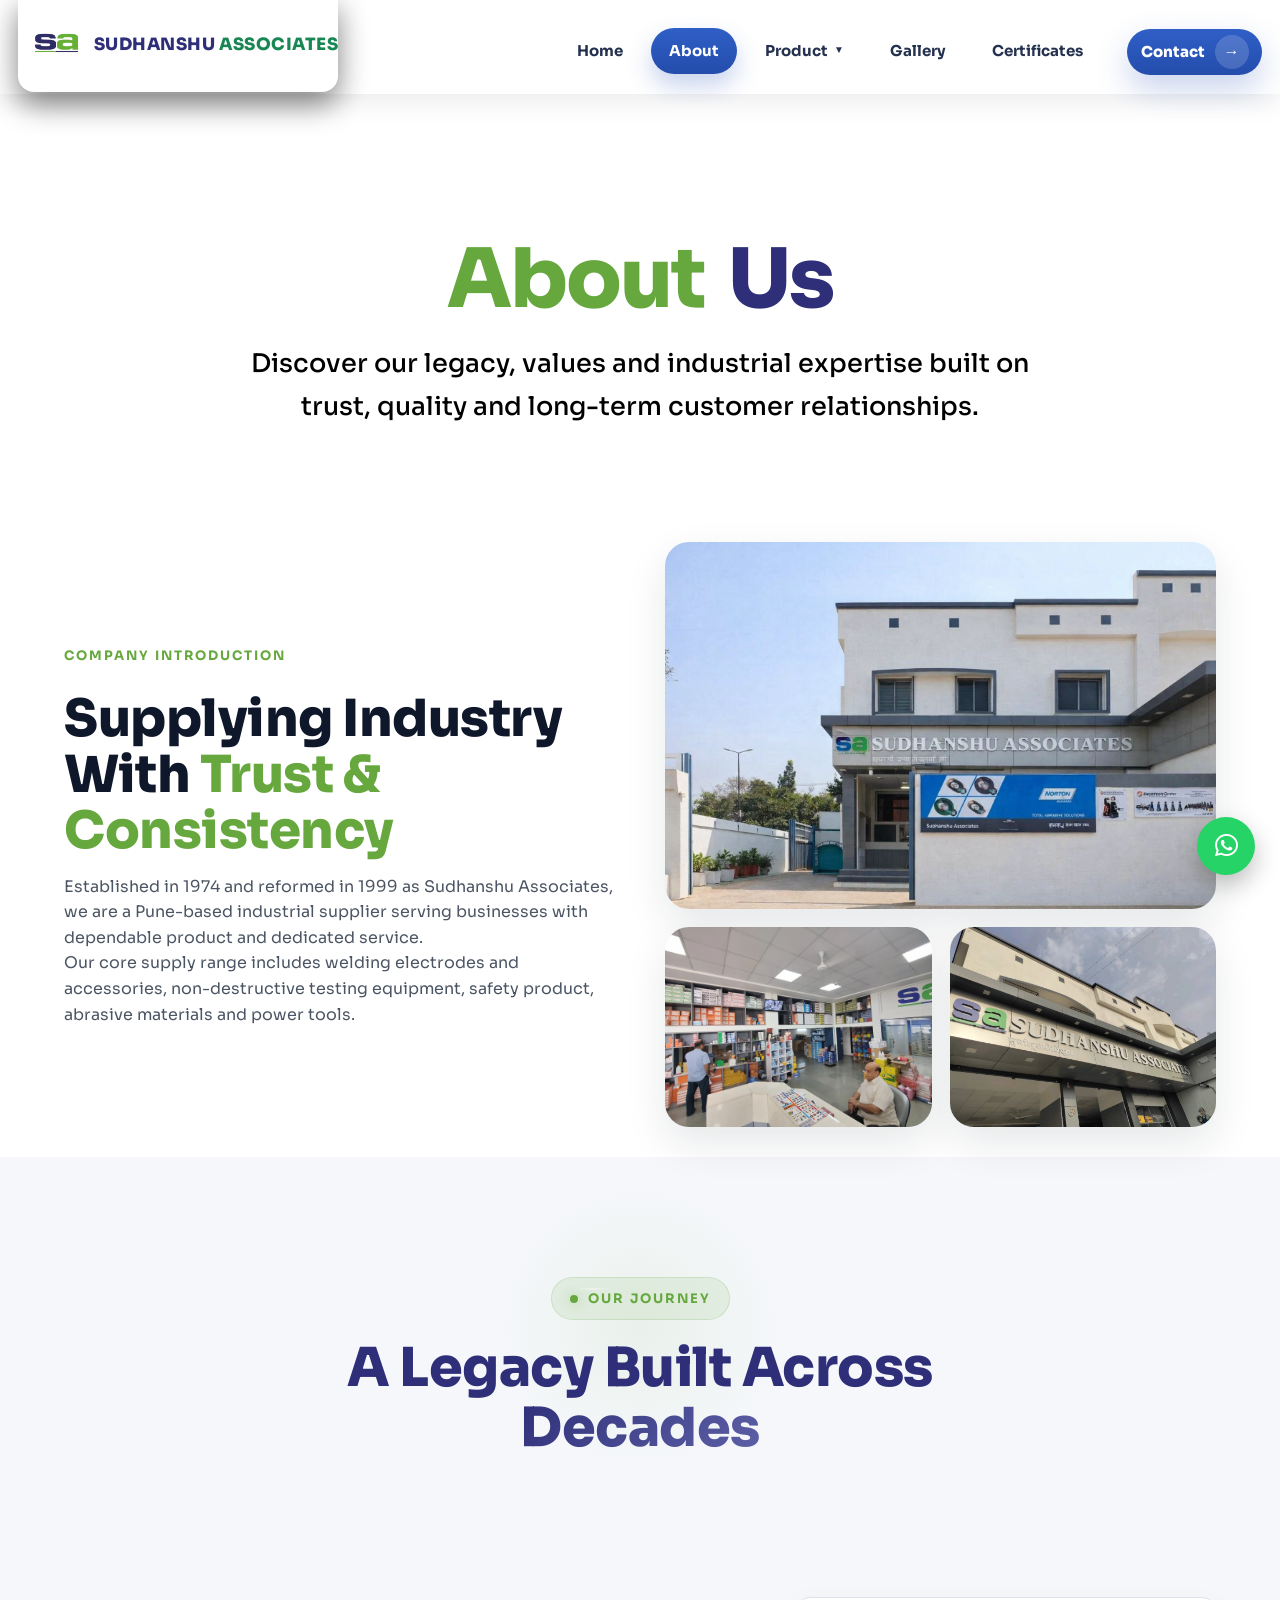
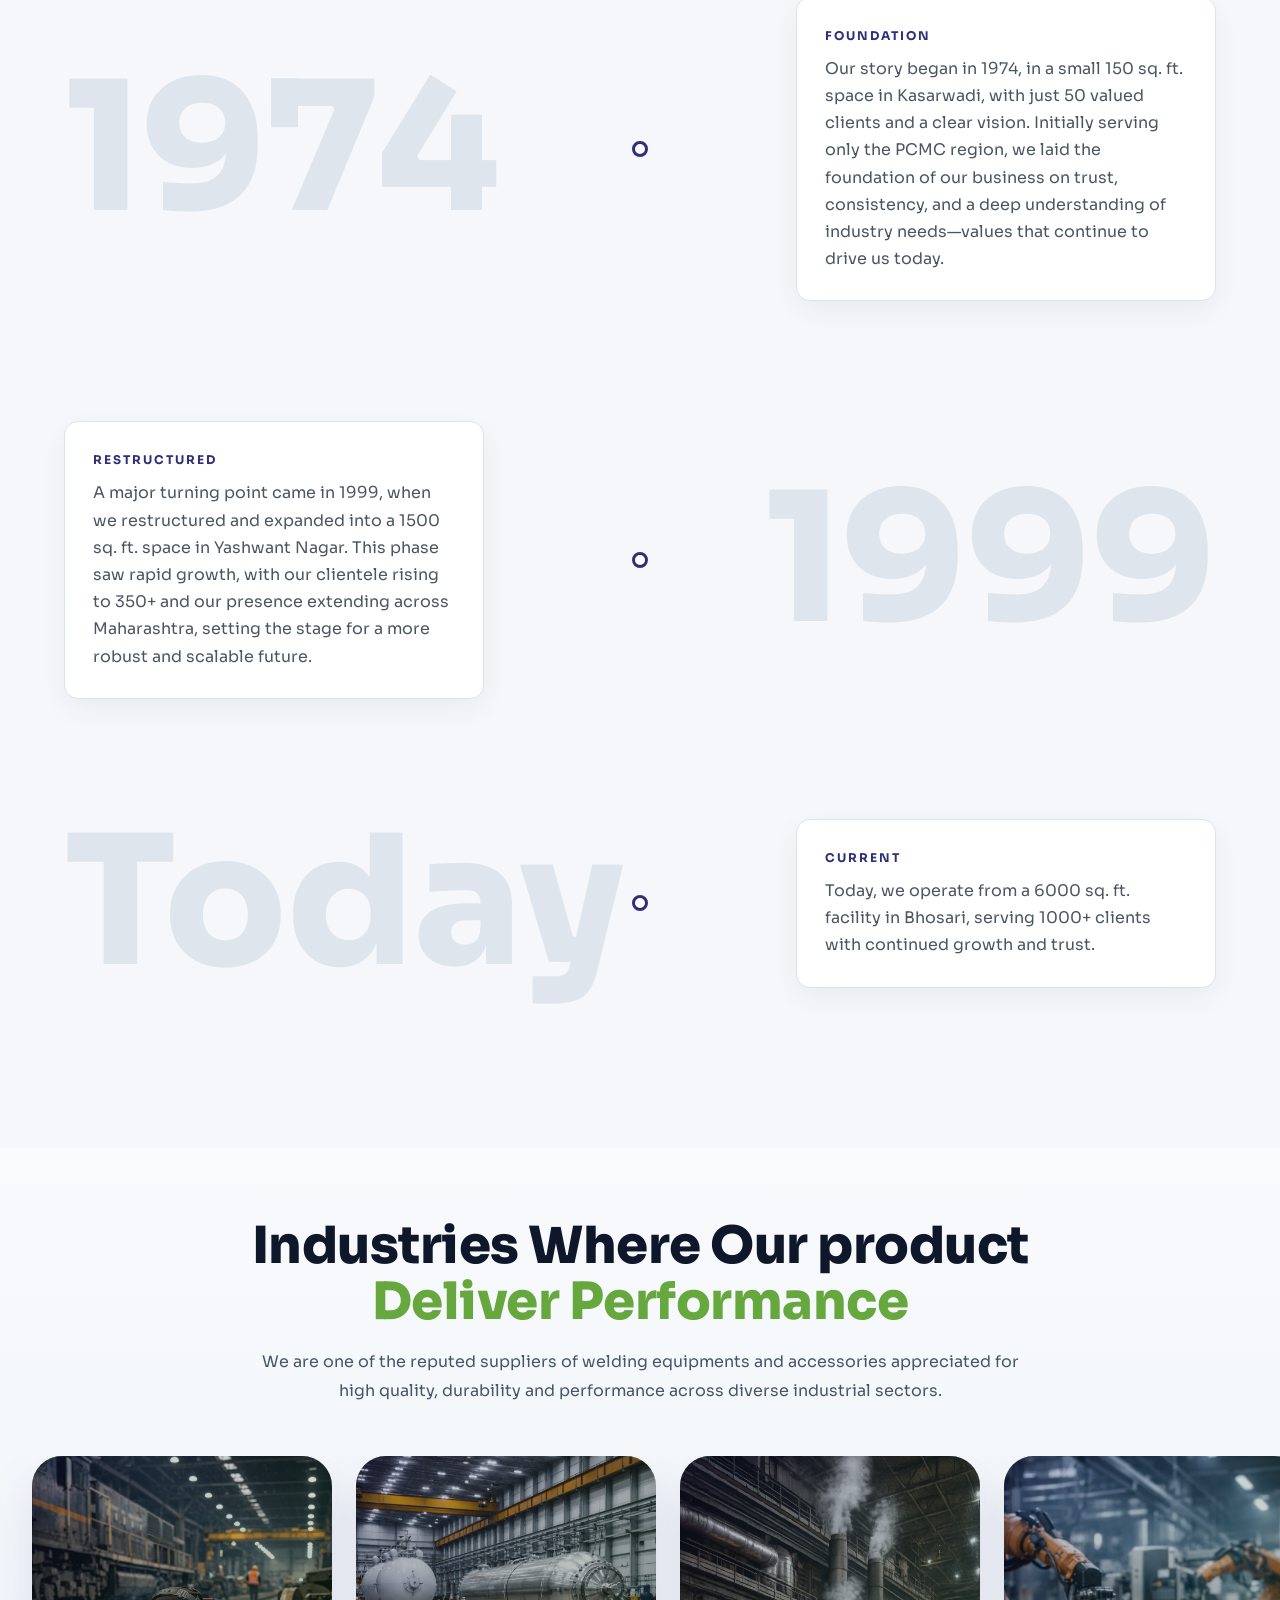
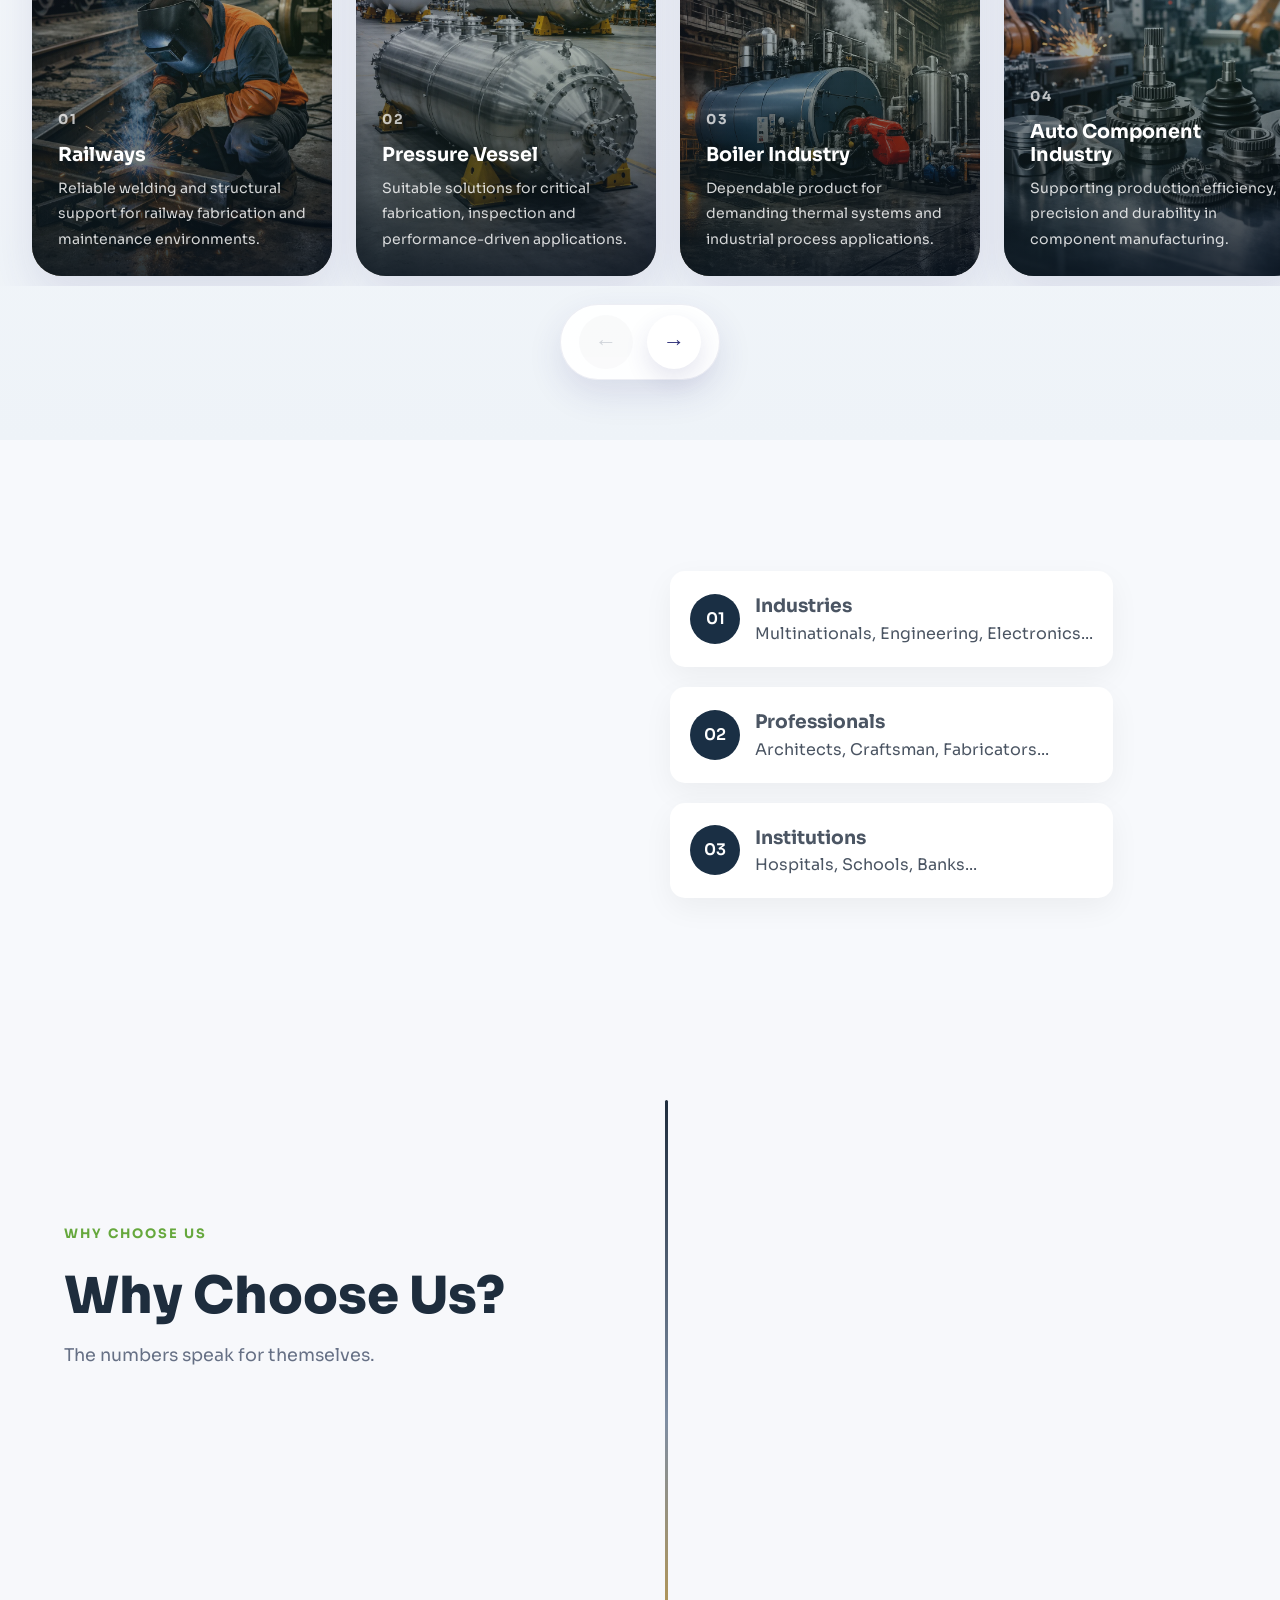
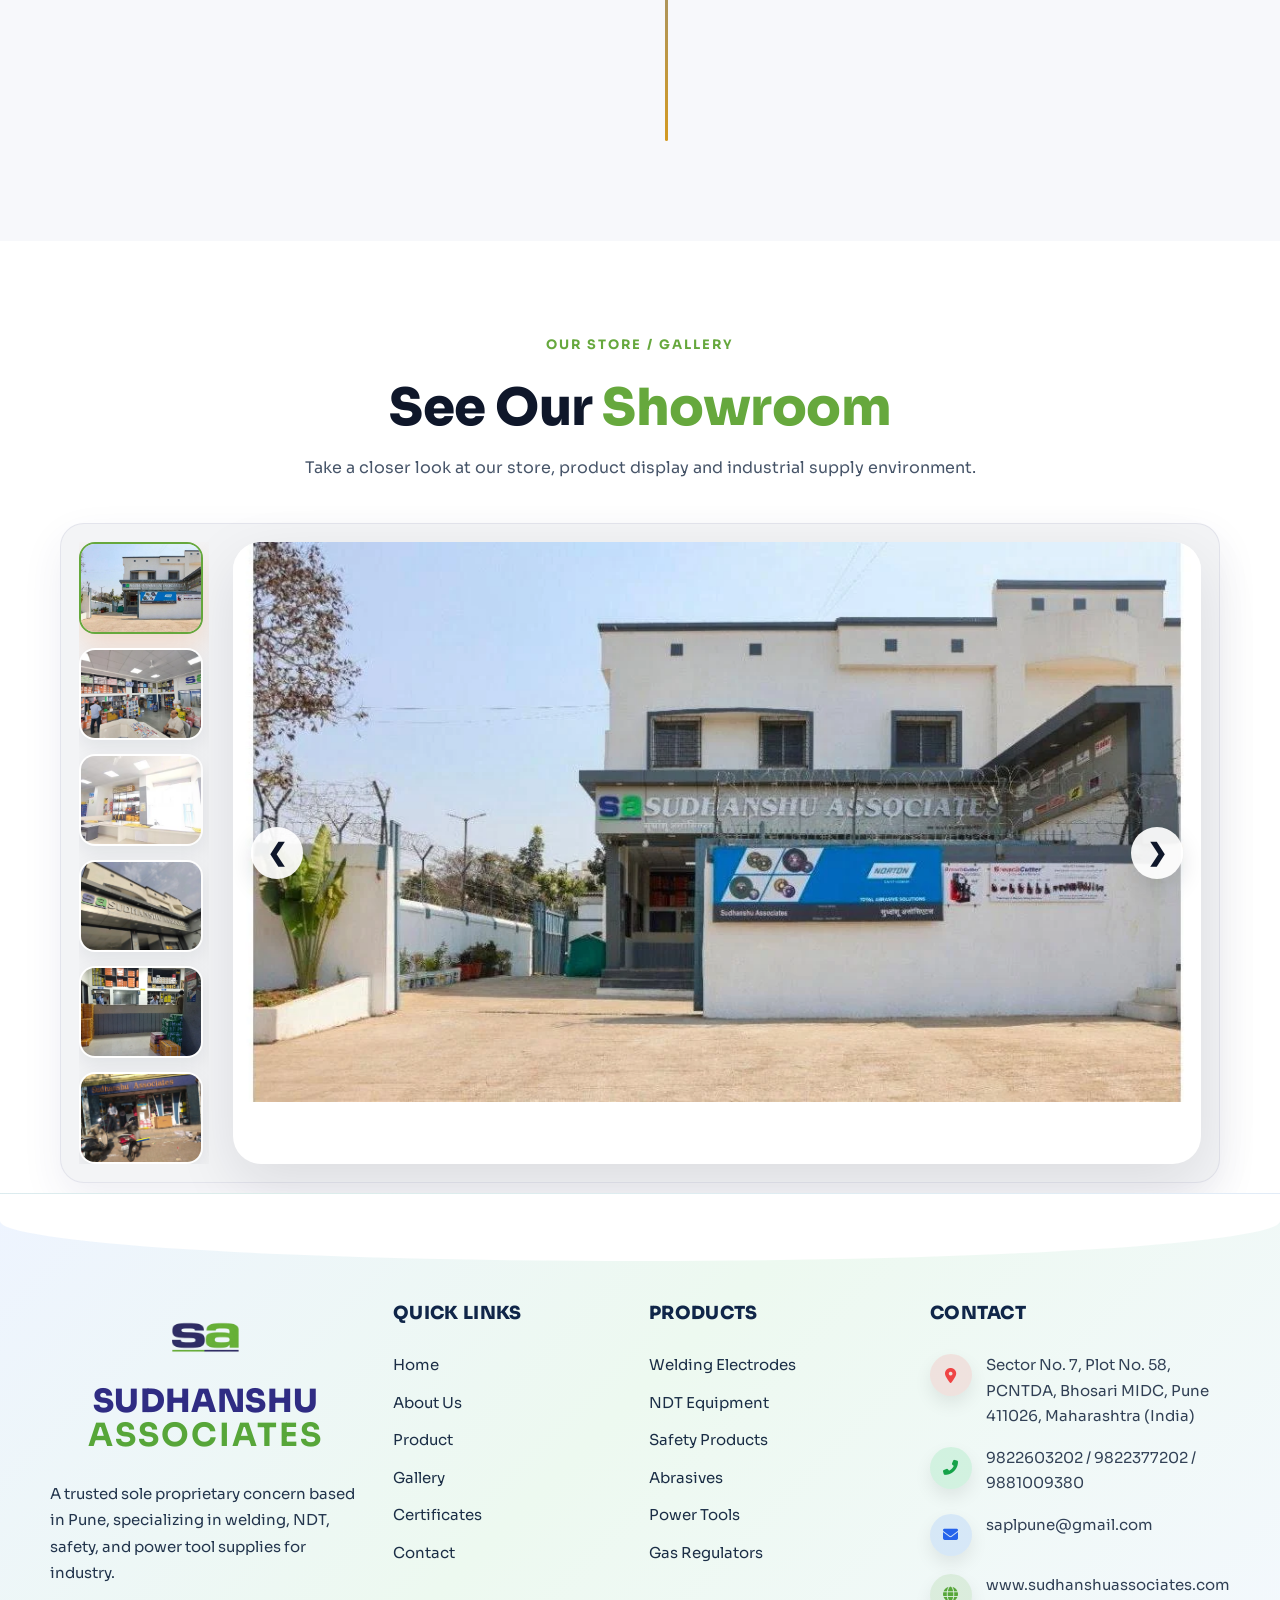
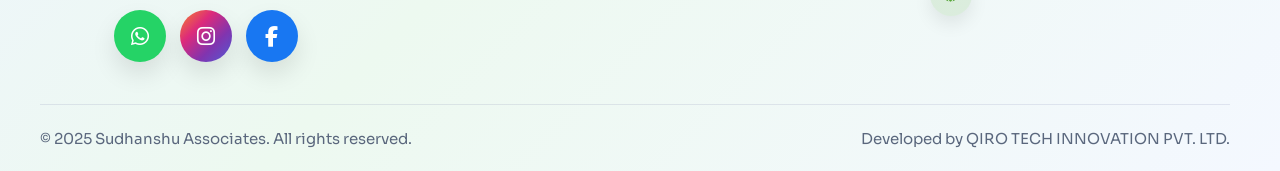
==== commit 42c2b476: "make all pages responsive except Product page" ====
--- a/about.html
+++ b/about.html
@@ -26,6 +26,7 @@
   <!-- Three.js -->
   <script src="https://cdnjs.cloudflare.com/ajax/libs/three.js/r128/three.min.js"></script>
 </head>
+
 <style>
   :root {
     /* LOGO THEME COLORS */
@@ -667,67 +668,193 @@
   <div class="ps-mobile-overlay" id="psMobileOverlay"></div>
 
   <!-- ===================================Hero Section========================================== -->
-     <style>
-
-  .about-hero-simple {
-    position: relative;
-    min-height: 540px;
-    display: flex;
-    align-items: center;
-    justify-content: center;
-    overflow: hidden;
-    padding: 10px 0 90px;
-  }
-
-  /* ❌ REMOVE OVERLAY COMPLETELY */
-  .about-hero-bg::after {
-    display: none;
-  }
-
-  /* content */
-  .about-hero-content {
-    max-width: 980px;
-    text-align: center;
-    padding: 0 20px;
-
-  }
-
-  /* heading */
-  .about-hero-content h1 {
-    margin: 0 0 18px;
-    font-size: clamp(52px, 8vw, 88px);
-    line-height: 1.05;
-    font-weight: 800;
-    letter-spacing: -2px;
-    font-family: 'Sora', sans-serif;
-
-    text-shadow: none !important;
-    filter: none !important;
-  }
-
-  /* colored words */
-  .text-blue {
-    color: #66A83D;
-  }
-
-  .text-green {
-    color: #2E2F78;
-    margin-left: 10px;
-  }
-
-  /* paragraph */
-  .about-hero-content p {
-    margin: 0 auto;
-    max-width: 860px;
-    font-size: clamp(18px, 2.1vw, 30px);
+  <style>
+    /* =========================================================
+   ABOUT HERO SECTION
+========================================================= */
+
+.about-hero-simple{
+  position: relative;
+  min-height: 540px;
+
+  display: flex;
+  align-items: center;
+  justify-content: center;
+
+  overflow: hidden;
+
+  padding: 40px 0 80px;
+}
+
+/* REMOVE OVERLAY */
+.about-hero-bg::after{
+  display: none;
+}
+
+/* CONTENT */
+.about-hero-content{
+  width: 100%;
+  max-width: 980px;
+
+  margin: 0 auto;
+  padding: 0 24px;
+
+  text-align: center;
+}
+
+/* HEADING */
+.about-hero-content h1{
+  margin: 0 0 18px;
+
+  font-size: clamp(48px, 7vw, 82px);
+  line-height: 1.08;
+
+  font-weight: 800;
+  letter-spacing: -2px;
+
+  font-family: 'Sora', sans-serif;
+
+  text-shadow: none !important;
+  filter: none !important;
+}
+
+/* COLORS */
+.text-blue{
+  color: #66A83D;
+}
+
+.text-green{
+  color: #2E2F78;
+  margin-left: 8px;
+}
+
+/* PARAGRAPH */
+.about-hero-content p{
+  margin: 0 auto;
+
+  max-width: 820px;
+
+  font-size: clamp(17px, 2vw, 26px);
+  line-height: 1.7;
+
+  font-weight: 500;
+
+  color: #000 !important;
+
+  text-shadow: none;
+}
+
+/* =========================================================
+   TABLET
+========================================================= */
+
+@media (max-width: 991px){
+
+  .about-hero-simple{
+    min-height: 420px;
+    padding: 50px 0 60px;
+  }
+
+  .about-hero-content{
+    padding: 0 30px;
+  }
+
+  .about-hero-content h1{
+    font-size: clamp(40px, 8vw, 62px);
+    line-height: 1.1;
+    letter-spacing: -1px;
+  }
+
+  .about-hero-content p{
+    max-width: 100%;
+    font-size: 17px;
     line-height: 1.7;
-    font-weight: 500;
-
-    /* ✅ clean text */
-    color: #000 !important;
-    text-shadow: none;
-  }
-     </style>
+  }
+
+}
+
+/* =========================================================
+   MOBILE
+========================================================= */
+
+@media (max-width: 767px){
+
+  .about-hero-simple{
+    min-height: 320px;
+    padding: 40px 0 45px;
+  }
+
+  .about-hero-content{
+    padding: 0 22px;
+  }
+
+  .about-hero-content h1{
+    font-size: clamp(32px, 10vw, 46px);
+
+    line-height: 1.15;
+
+    letter-spacing: -1px;
+
+    margin-bottom: 14px;
+  }
+
+  .text-green{
+    margin-left: 5px;
+  }
+
+  .about-hero-content p{
+    font-size: 15px;
+    line-height: 1.7;
+
+    max-width: 100%;
+  }
+
+}
+
+/* =========================================================
+   SMALL MOBILE
+========================================================= */
+
+@media (max-width: 480px){
+
+  .about-hero-simple{
+    min-height: 280px;
+    padding: 35px 0 40px;
+  }
+
+  .about-hero-content{
+    padding: 0 18px;
+  }
+
+  .about-hero-content h1{
+    font-size: 34px;
+  }
+
+  .about-hero-content p{
+    font-size: 14px;
+    line-height: 1.65;
+  }
+
+}
+
+/* =========================================================
+   EXTRA SMALL
+========================================================= */
+
+@media (max-width: 360px){
+
+  .about-hero-content h1{
+    font-size: 28px;
+  }
+
+  .about-hero-content p{
+    font-size: 13px;
+  }
+
+}
+
+
+  </style>
 
 
   <section class="about-hero-simple">
@@ -749,12 +876,12 @@
    <!-- ===================================Hero Intro section========================================= -->
   
 
-      <style>
+  <style>
         
   /* INTRO */
   .about-intro {
     margin-top: -80px;
-    /* 👈 pulls section upward */
+    
   }
 
   .about-intro-grid,
@@ -799,7 +926,157 @@
     object-fit: cover;
     display: block;
   }
-      </style>
+
+  /* =========================================================
+   ABOUT INTRO RESPONSIVE
+========================================================= */
+
+/* TABLET */
+@media (max-width: 991px){
+
+  .about-intro{
+    margin-top: -40px;
+    padding: 40px 0;
+  }
+
+  .about-intro-grid,
+  .why-choose-grid{
+    grid-template-columns: 1fr;
+    gap: 40px;
+  }
+
+  .about-intro-content{
+    text-align: center;
+    padding: 0 20px;
+  }
+
+  .about-intro-images{
+    width: 100%;
+  }
+
+  .intro-img-card.large{
+    min-height: 300px;
+  }
+
+  .intro-img-card.small{
+    min-height: 180px;
+  }
+
+}
+
+/* =========================================================
+   MOBILE
+========================================================= */
+
+@media (max-width: 767px){
+
+  .about-intro{
+    margin-top: -20px;
+    padding: 30px 0 20px;
+  }
+
+  .about-intro-grid,
+  .why-choose-grid{
+    grid-template-columns: 1fr;
+    gap: 30px;
+  }
+
+  .about-intro-content{
+    text-align: center;
+    padding: 0 18px;
+  }
+
+  .about-intro-content p{
+    font-size: 15px;
+    line-height: 1.7;
+  }
+
+  .about-intro-images{
+    gap: 14px;
+  }
+
+  .intro-img-row{
+    gap: 14px;
+  }
+
+  .intro-img-card{
+    border-radius: 18px;
+  }
+
+  .intro-img-card.large{
+    min-height: 240px;
+  }
+
+  .intro-img-card.small{
+    min-height: 140px;
+  }
+
+}
+
+/* =========================================================
+   SMALL MOBILE
+========================================================= */
+
+@media (max-width: 480px){
+
+  .about-intro{
+    margin-top: 0;
+    padding: 20px 0 10px;
+  }
+
+  .about-intro-content{
+    padding: 0 14px;
+  }
+
+  .about-intro-content p{
+    font-size: 14px;
+    line-height: 1.65;
+  }
+
+  .about-intro-images{
+    gap: 12px;
+  }
+
+  .intro-img-row{
+    gap: 12px;
+  }
+
+  .intro-img-card{
+    border-radius: 16px;
+  }
+
+  .intro-img-card.large{
+    min-height: 200px;
+  }
+
+  .intro-img-card.small{
+    min-height: 110px;
+  }
+
+}
+
+/* =========================================================
+   EXTRA SMALL
+========================================================= */
+
+@media (max-width: 360px){
+
+  .about-intro-content p{
+    font-size: 13px;
+  }
+
+  .intro-img-card.large{
+    min-height: 180px;
+  }
+
+  .intro-img-card.small{
+    min-height: 95px;
+  }
+
+}
+
+ </style>
+
   <section class="about-intro">
     <div class="container">
       <div class="about-intro-grid">
@@ -1008,32 +1285,212 @@
       transform: translateY(0);
     }
 
-    /* RESPONSIVE */
-    @media(max-width:768px) {
-      .timeline-line {
-        left: 20px;
-      }
-
-      .timeline-row {
-        flex-direction: column;
-        align-items: flex-start;
-        padding-left: 40px;
-      }
-
-      .timeline-row::before {
-        left: 20px;
-      }
-
-      .year-big {
-        font-size: 80px;
-        position: relative;
-        margin-bottom: 10px;
-      }
-
-      .timeline-content {
-        width: 100%;
-      }
-    }
+    /* =========================================================
+   TIMELINE RESPONSIVE
+========================================================= */
+
+/* LARGE TABLET */
+@media (max-width: 991px){
+
+  .timeline-pro{
+    padding: 90px 0;
+    margin-top: 20px;
+  }
+
+  .section-header{
+    margin: 0 auto 50px;
+    padding: 0 24px;
+  }
+
+  .section-heading{
+    font-size: clamp(30px, 5vw, 42px);
+    line-height: 1.25;
+  }
+
+  .timeline-wrap{
+    margin-top: 60px;
+    padding: 0 20px;
+  }
+
+  .timeline-row{
+    margin: 90px 0;
+  }
+
+  .timeline-content{
+    width: 360px;
+    padding: 24px;
+  }
+
+  .year-big{
+    font-size: 120px;
+  }
+
+}
+
+/* =========================================================
+   MOBILE
+========================================================= */
+
+@media (max-width: 767px){
+
+  .timeline-pro{
+    padding: 70px 0;
+  }
+
+  .section-header{
+    margin-bottom: 40px;
+    padding: 0 18px;
+  }
+
+  .section-eyebrow{
+    font-size: 12px;
+    letter-spacing: 1.5px;
+  }
+
+  .section-heading{
+    font-size: clamp(28px, 9vw, 38px);
+    line-height: 1.3;
+  }
+
+  /* TIMELINE */
+  .timeline-wrap{
+    margin-top: 40px;
+    padding: 0 16px;
+  }
+
+  .timeline-line{
+    left: 18px;
+    width: 2px;
+  }
+
+  .timeline-row{
+    flex-direction: column;
+    align-items: flex-start;
+
+    margin: 70px 0;
+
+    padding-left: 42px;
+  }
+
+  .timeline-row::before{
+    left: 18px;
+
+    width: 14px;
+    height: 14px;
+  }
+
+  .year-big{
+    position: relative;
+
+    left: auto !important;
+    right: auto !important;
+
+    font-size: 64px;
+
+    margin-bottom: 12px;
+
+    line-height: 1;
+  }
+
+  .timeline-content{
+    width: 100%;
+
+    padding: 22px 18px;
+
+    border-radius: 16px;
+  }
+
+  .timeline-content span{
+    font-size: 11px;
+    letter-spacing: 1.5px;
+  }
+
+  .timeline-content p{
+    font-size: 14px;
+    line-height: 1.7;
+  }
+
+}
+
+/* =========================================================
+   SMALL MOBILE
+========================================================= */
+
+@media (max-width: 480px){
+
+  .timeline-pro{
+    padding: 55px 0;
+  }
+
+  .section-header{
+    padding: 0 14px;
+    margin-bottom: 32px;
+  }
+
+  .section-heading{
+    font-size: 30px;
+  }
+
+  .timeline-wrap{
+    padding: 0 12px;
+  }
+
+  .timeline-line{
+    left: 16px;
+  }
+
+  .timeline-row{
+    padding-left: 38px;
+    margin: 55px 0;
+  }
+
+  .timeline-row::before{
+    left: 16px;
+
+    width: 12px;
+    height: 12px;
+  }
+
+  .year-big{
+    font-size: 50px;
+    margin-bottom: 10px;
+  }
+
+  .timeline-content{
+    padding: 18px 16px;
+  }
+
+  .timeline-content p{
+    font-size: 13px;
+    line-height: 1.65;
+  }
+
+}
+
+/* =========================================================
+   EXTRA SMALL
+========================================================= */
+
+@media (max-width: 360px){
+
+  .section-heading{
+    font-size: 26px;
+  }
+
+  .year-big{
+    font-size: 42px;
+  }
+
+  .timeline-content{
+    padding: 16px 14px;
+  }
+
+  .timeline-content p{
+    font-size: 12.5px;
+  }
+
+}
+
   </style>
 
   <section class="timeline-pro">
@@ -1122,243 +1579,470 @@
 
   <!-- ============================Applications================================================= -->
   <style>
-    /* smoother GPU animation */
-    .app-scroll-wrap {
-      will-change: scroll-position;
-    }
-
-    /* prevent jitter */
-    .app-scroll-track {
-      display: flex;
-      gap: 24px;
-      width: max-content;
-    }
-
-     .application-horizontal {
-    position: relative;
-    margin-top: -80px;
-   padding: 10px 0 40px;
-    background: linear-gradient(180deg, #f8fafc 0%, #eef3f8 100%);
-    overflow: hidden;
-  }
-
-  .application-horizontal-head {
-    text-align: center;
-    max-width: 900px;
-    margin: 0 auto 50px;
-  }
-
-  /* main scroll area */
-  .app-scroll-wrap {
-    position: relative;
-    width: 100%;
-    overflow-x: auto;
-    overflow-y: hidden;
-    scroll-behavior: smooth;
-    -webkit-overflow-scrolling: touch;
-    padding-bottom: 10px;
-
-    /* hide scrollbar */
-    scrollbar-width: none;
-    /* Firefox */
-    -ms-overflow-style: none;
-    /* IE/Edge */
-  }
-
-  .app-scroll-wrap::-webkit-scrollbar {
-    display: none;
-    /* Chrome, Safari */
-  }
-
-
-
-  /* track */
-  .app-scroll-track {
-    display: flex;
-    gap: 24px;
-    width: max-content;
-    padding: 0 32px 0 32px;
-  }
-
-  /* cards */
-  .app-panel {
-    position: relative;
-    width: 300px;
-    height: 420px;
-    flex: 0 0 auto;
-    border-radius: 30px;
-    overflow: hidden;
-    box-shadow: 0 20px 48px rgba(46, 47, 120, 0.12);
-    transform: translateY(40px);
-    opacity: 0;
-    transition:
-      transform 0.85s cubic-bezier(.2, .8, .2, 1),
-      opacity 0.85s ease,
-      box-shadow 0.4s ease;
-  }
-
-  .app-panel.show {
-    transform: translateY(0);
-    opacity: 1;
-  }
-
-  .app-panel:hover {
-    transform: translateY(-10px);
-    box-shadow: 0 28px 60px rgba(46, 47, 120, 0.18);
-  }
-
-  .app-panel img {
-    width: 100%;
-    height: 100%;
-    object-fit: cover;
-    display: block;
-    transition: transform 0.7s ease;
-  }
-
-  .app-panel:hover img {
-    transform: scale(1.08);
-  }
-
-  .app-panel-overlay {
-    position: absolute;
-    inset: 0;
-    background:
-      linear-gradient(to top, rgba(8, 18, 30, .86) 0%, rgba(8, 18, 30, .28) 55%, rgba(8, 18, 30, .06) 100%),
-      linear-gradient(135deg, rgba(46, 47, 120, .22), rgba(102, 168, 61, .14) 60%, transparent 100%);
-  }
-
-  .app-panel-content {
-    position: absolute;
-    left: 26px;
-    right: 26px;
-    bottom: 24px;
-    z-index: 2;
-  }
-
-  .app-panel-content span {
-    display: inline-block;
-    margin-bottom: 12px;
-    color: rgba(255, 255, 255, .72);
-    font-size: .85rem;
-    letter-spacing: 2px;
-    font-weight: 700;
-  }
-
-  .app-panel-content h3 {
-    color: #fff;
-    font-size: 1.2rem;
-    margin-bottom: 10px;
-    font-family: 'Sora', sans-serif;
-    font-weight: 700;
-    line-height: 1.2;
-  }
-
-  .app-panel-content p {
-    color: rgba(255, 255, 255, .82);
-    font-size: 0.85rem;
-    line-height: 1.8;
-  }
-
-  /* bottom arrow bar */
-  .app-bottom-controls {
-    width: 100%;
-   margin-top: 14px;
-    display: flex;
-    justify-content: center;
-    align-items: center;
-  }
-
-  .app-scroll-controls {
-    display: flex;
-    align-items: center;
+/* =========================================================
+   APPLICATION SECTION
+========================================================= */
+
+.application-horizontal{
+  position: relative;
+  margin-top: -80px;
+  padding: 70px 0 60px;
+  background: linear-gradient(180deg, #f8fafc 0%, #eef3f8 100%);
+  overflow: hidden;
+}
+
+/* =========================================================
+   HEADER
+========================================================= */
+
+.application-horizontal-head{
+  text-align: center;
+  max-width: 900px;
+  margin: 0 auto 50px;
+  padding: 0 20px;
+}
+
+.section-sub{
+  max-width: 760px;
+  margin: 18px auto 0;
+  font-size: 17px;
+  line-height: 1.8;
+  color: #5b6472;
+}
+
+/* =========================================================
+   SCROLL AREA
+========================================================= */
+
+.app-scroll-wrap{
+  position: relative;
+  width: 100%;
+  overflow-x: auto;
+  overflow-y: hidden;
+  scroll-behavior: smooth;
+  -webkit-overflow-scrolling: touch;
+  padding-bottom: 10px;
+
+  scrollbar-width: none;
+  -ms-overflow-style: none;
+
+  will-change: scroll-position;
+}
+
+.app-scroll-wrap::-webkit-scrollbar{
+  display: none;
+}
+
+/* =========================================================
+   TRACK
+========================================================= */
+
+.app-scroll-track{
+  display: flex;
+  gap: 24px;
+  width: max-content;
+  padding: 0 32px;
+
+  will-change: transform;
+}
+
+/* =========================================================
+   CARD
+========================================================= */
+
+.app-panel{
+  position: relative;
+  width: 300px;
+  height: 420px;
+  flex: 0 0 auto;
+  border-radius: 30px;
+  overflow: hidden;
+  background: #ddd;
+
+  box-shadow: 0 20px 48px rgba(46, 47, 120, 0.12);
+
+  transform: translateY(40px);
+  opacity: 0;
+
+  transition:
+    transform 0.85s cubic-bezier(.2,.8,.2,1),
+    opacity 0.85s ease,
+    box-shadow 0.4s ease;
+}
+
+.app-panel.show{
+  transform: translateY(0);
+  opacity: 1;
+}
+
+.app-panel:hover{
+  transform: translateY(-10px);
+  box-shadow: 0 28px 60px rgba(46, 47, 120, 0.18);
+}
+
+.app-panel img{
+  width: 100%;
+  height: 100%;
+  object-fit: cover;
+  display: block;
+  transition: transform .7s ease;
+}
+
+.app-panel:hover img{
+  transform: scale(1.08);
+}
+
+/* =========================================================
+   OVERLAY
+========================================================= */
+
+.app-panel-overlay{
+  position: absolute;
+  inset: 0;
+
+  background:
+    linear-gradient(
+      to top,
+      rgba(8,18,30,.86) 0%,
+      rgba(8,18,30,.28) 55%,
+      rgba(8,18,30,.06) 100%
+    ),
+    linear-gradient(
+      135deg,
+      rgba(46,47,120,.22),
+      rgba(102,168,61,.14) 60%,
+      transparent 100%
+    );
+}
+
+/* =========================================================
+   CONTENT
+========================================================= */
+
+.app-panel-content{
+  position: absolute;
+  left: 26px;
+  right: 26px;
+  bottom: 24px;
+  z-index: 2;
+}
+
+.app-panel-content span{
+  display: inline-block;
+  margin-bottom: 12px;
+
+  color: rgba(255,255,255,.72);
+
+  font-size: .85rem;
+  letter-spacing: 2px;
+  font-weight: 700;
+}
+
+.app-panel-content h3{
+  color: #fff;
+  font-size: 1.2rem;
+  margin-bottom: 10px;
+  line-height: 1.2;
+
+  font-family: 'Sora', sans-serif;
+  font-weight: 700;
+}
+
+.app-panel-content p{
+  color: rgba(255,255,255,.82);
+  font-size: 0.88rem;
+  line-height: 1.8;
+}
+
+/* =========================================================
+   CONTROLS
+========================================================= */
+
+.app-bottom-controls{
+  width: 100%;
+  margin-top: 18px;
+
+  display: flex;
+  justify-content: center;
+  align-items: center;
+}
+
+.app-scroll-controls{
+  display: flex;
+  align-items: center;
+  gap: 14px;
+
+  padding: 10px 18px;
+
+  border-radius: 999px;
+
+  background: rgba(255,255,255,.92);
+
+  box-shadow: 0 14px 35px rgba(46,47,120,.12);
+
+  border: 1px solid rgba(46,47,120,.08);
+}
+
+.app-scroll-btn{
+  width: 54px;
+  height: 54px;
+
+  border: none;
+  border-radius: 50%;
+
+  background: #fff;
+  color: #2E2F78;
+
+  box-shadow: 0 10px 25px rgba(46,47,120,.12);
+
+  cursor: pointer;
+
+  font-size: 22px;
+  font-weight: 700;
+
+  display: flex;
+  align-items: center;
+  justify-content: center;
+
+  transition: all .3s ease;
+}
+
+.app-scroll-btn:hover{
+  background: #66A83D;
+  color: #fff;
+  transform: translateY(-3px);
+}
+
+.app-scroll-btn:disabled{
+  opacity: .45;
+  cursor: not-allowed;
+  transform: none;
+  background: #f3f4f6;
+  color: #9ca3af;
+  box-shadow: none;
+}
+
+/* =========================================================
+   LARGE DESKTOP
+========================================================= */
+
+@media (min-width: 1600px){
+
+  .app-panel{
+    width: 340px;
+    height: 470px;
+  }
+
+}
+
+/* =========================================================
+   LAPTOP
+========================================================= */
+
+@media (max-width: 1200px){
+
+  .app-panel{
+    width: 280px;
+    height: 400px;
+  }
+
+}
+
+/* =========================================================
+   TABLET
+========================================================= */
+
+@media (max-width: 991px){
+
+  .application-horizontal{
+    margin-top: -40px;
+    padding: 60px 0 50px;
+  }
+
+  .application-horizontal-head{
+    margin-bottom: 38px;
+    padding: 0 24px;
+  }
+
+  .section-sub{
+    font-size: 15px;
+    line-height: 1.7;
+  }
+
+  .app-scroll-track{
+    gap: 18px;
+    padding: 0 20px;
+  }
+
+  .app-panel{
+    width: 260px;
+    height: 380px;
+    border-radius: 24px;
+  }
+
+  .app-panel-content{
+    left: 18px;
+    right: 18px;
+    bottom: 18px;
+  }
+
+  .app-panel-content h3{
+    font-size: 1.05rem;
+  }
+
+  .app-panel-content p{
+    font-size: 0.82rem;
+    line-height: 1.65;
+  }
+
+  .app-scroll-controls{
+    padding: 8px 12px;
+    gap: 10px;
+  }
+
+  .app-scroll-btn{
+    width: 46px;
+    height: 46px;
+    font-size: 18px;
+  }
+}
+
+/* =========================================================
+   MOBILE
+========================================================= */
+
+@media (max-width: 767px){
+
+  .application-horizontal{
+    margin-top: 0;
+    padding: 50px 0 40px;
+  }
+
+  .application-horizontal-head{
+    margin-bottom: 28px;
+    padding: 0 16px;
+  }
+
+  .section-sub{
+    font-size: 14px;
+    line-height: 1.7;
+  }
+
+  .app-scroll-track{
     gap: 14px;
-    padding: 10px 18px;
-    border-radius: 999px;
-    background: rgba(255, 255, 255, 0.9);
-    box-shadow: 0 14px 35px rgba(46, 47, 120, 0.12);
-    border: 1px solid rgba(46, 47, 120, 0.08);
-  }
-
-  .app-scroll-btn {
-    width: 54px;
-    height: 54px;
-    border: none;
-    border-radius: 50%;
-    background: #ffffff;
-    color: #2E2F78;
-    box-shadow: 0 10px 25px rgba(46, 47, 120, 0.12);
-    cursor: pointer;
-    font-size: 24px;
-    font-weight: 700;
-    display: flex;
-    align-items: center;
-    justify-content: center;
-    transition: all .3s ease;
-  }
-
-  .app-scroll-btn:hover {
-    background: #66A83D;
-    color: #fff;
-    transform: translateY(-3px) scale(1.05);
-  }
-
-  .app-scroll-btn:disabled {
-    opacity: 0.45;
-    cursor: not-allowed;
-    transform: none;
-    background: #f3f4f6;
-    color: #9ca3af;
-    box-shadow: none;
-  }
-
-  /* responsive */
-  @media (max-width: 768px) {
-    .application-horizontal {
-      padding: 85px 0 80px;
-    }
-
-    .app-scroll-track {
-      gap: 18px;
-      padding: 0 18px;
-    }
-
-    .app-panel {
-      width: 290px;
-      height: 420px;
-      border-radius: 24px;
-    }
-
-    .app-panel-content {
-      left: 18px;
-      right: 18px;
-      bottom: 18px;
-    }
-
-    .app-panel-content h3 {
-      font-size: 1.2rem;
-    }
-
-    .app-panel-content p {
-      font-size: 0.88rem;
-      line-height: 1.7;
-    }
-
-    .app-scroll-wrap::before,
-    .app-scroll-wrap::after {
-      width: 42px;
-    }
-
-    .app-scroll-controls {
-      padding: 8px 12px;
-      gap: 10px;
-    }
-
-    .app-scroll-btn {
-      width: 44px;
-      height: 44px;
-      font-size: 18px;
-    }
-  }
+    padding: 0 16px;
+  }
+
+  .app-panel{
+    width: 82vw;
+    max-width: 290px;
+    height: 360px;
+
+    border-radius: 22px;
+  }
+
+  .app-panel-content{
+    left: 16px;
+    right: 16px;
+    bottom: 16px;
+  }
+
+  .app-panel-content span{
+    font-size: 11px;
+    letter-spacing: 1.5px;
+    margin-bottom: 8px;
+  }
+
+  .app-panel-content h3{
+    font-size: 1rem;
+    margin-bottom: 8px;
+  }
+
+  .app-panel-content p{
+    font-size: 0.8rem;
+    line-height: 1.6;
+  }
+
+  .app-bottom-controls{
+    margin-top: 14px;
+  }
+
+  .app-scroll-controls{
+    padding: 7px 10px;
+    gap: 8px;
+  }
+
+  .app-scroll-btn{
+    width: 42px;
+    height: 42px;
+    font-size: 16px;
+  }
+}
+
+/* =========================================================
+   SMALL MOBILE
+========================================================= */
+
+@media (max-width: 480px){
+
+  .application-horizontal{
+    padding: 45px 0 35px;
+  }
+
+  .application-horizontal-head{
+    padding: 0 14px;
+  }
+
+  .app-scroll-track{
+    padding: 0 14px;
+  }
+
+  .app-panel{
+    width: 86vw;
+    height: 340px;
+  }
+
+  .app-panel-content h3{
+    font-size: 0.95rem;
+  }
+
+  .app-panel-content p{
+    font-size: 0.78rem;
+    line-height: 1.55;
+  }
+
+  .app-scroll-btn{
+    width: 38px;
+    height: 38px;
+    font-size: 15px;
+  }
+}
+
+/* =========================================================
+   EXTRA SMALL
+========================================================= */
+
+@media (max-width: 360px){
+
+  .app-panel{
+    width: 88vw;
+    height: 320px;
+  }
+
+  .app-panel-content{
+    left: 14px;
+    right: 14px;
+    bottom: 14px;
+  }
+
+  .app-panel-content h3{
+    font-size: 0.9rem;
+  }
+
+  .app-panel-content p{
+    font-size: 0.75rem;
+  }
+}
   </style>
 
   <section class="application-horizontal" id="application-horizontal">
@@ -1551,278 +2235,591 @@
 
     <!-- ======================================Customer Section================================================= -->
      <style>
-      /* =========================
+   /* =========================================================
    OUR CUSTOMERS SECTION
-========================= */
-  .our-customers-section {
-    position: relative;
-    padding: 110px 0;
-    background: linear-gradient(180deg, #f8fafc 0%, #ffffff 100%);
-    overflow: hidden;
-  }
-
-  .our-customers-section::before {
-    content: "";
-    position: absolute;
-    width: 420px;
-    height: 420px;
-    top: -120px;
-    right: -120px;
-    border-radius: 50%;
-    background: radial-gradient(circle, rgba(111, 143, 175, .12), transparent 70%);
-    pointer-events: none;
-  }
-
-  .our-customers-section::after {
-    content: "";
-    position: absolute;
-    width: 360px;
-    height: 360px;
-    bottom: -120px;
-    left: -120px;
-    border-radius: 50%;
-    background: radial-gradient(circle, rgba(200, 146, 42, .10), transparent 70%);
-    pointer-events: none;
-  }
-
-  .our-customers-wrap {
-    position: relative;
-    z-index: 2;
-    display: grid;
-    grid-template-columns: 0.95fr 1.05fr;
-    gap: 54px;
-    align-items: start;
-  }
-
-  .our-customers-left {
-    position: sticky;
-    top: 110px;
-  }
-
-  .customers-intro {
+========================================================= */
+
+.our-customers-section{
+  position: relative;
+  padding: 110px 0;
+  background: linear-gradient(180deg, #f8fafc 0%, #ffffff 100%);
+  overflow: hidden;
+}
+
+.our-customers-section::before{
+  content: "";
+  position: absolute;
+  width: 420px;
+  height: 420px;
+  top: -120px;
+  right: -120px;
+  border-radius: 50%;
+  background: radial-gradient(circle, rgba(111,143,175,.12), transparent 70%);
+  pointer-events: none;
+}
+
+.our-customers-section::after{
+  content: "";
+  position: absolute;
+  width: 360px;
+  height: 360px;
+  bottom: -120px;
+  left: -120px;
+  border-radius: 50%;
+  background: radial-gradient(circle, rgba(200,146,42,.10), transparent 70%);
+  pointer-events: none;
+}
+
+/* =========================================================
+   WRAP
+========================================================= */
+
+.our-customers-wrap{
+  position: relative;
+  z-index: 2;
+
+  display: grid;
+  grid-template-columns: 0.95fr 1.05fr;
+  gap: 54px;
+
+  align-items: start;
+}
+
+.our-customers-left{
+  position: sticky;
+  top: 110px;
+}
+
+.customers-intro{
+  font-size: 1rem;
+  line-height: 1.95;
+  color: var(--body-text);
+  margin-top: 18px;
+}
+
+.our-customers-right{
+  display: flex;
+  flex-direction: column;
+  gap: 22px;
+}
+
+/* =========================================================
+   CUSTOMER CARD
+========================================================= */
+
+.customer-flow-card{
+  position: relative;
+
+  display: flex;
+  align-items: flex-start;
+  gap: 20px;
+
+  padding: 30px 28px;
+
+  border-radius: 28px;
+
+  background: rgba(255,255,255,.9);
+
+  border: 1px solid rgba(111,143,175,.10);
+
+  box-shadow: 0 16px 36px rgba(13,27,42,.07);
+
+  transition:
+    transform .35s ease,
+    box-shadow .35s ease;
+
+  overflow: hidden;
+}
+
+.customer-flow-card::before{
+  content: "";
+
+  position: absolute;
+  left: 0;
+  top: 22px;
+  bottom: 22px;
+
+  width: 4px;
+  border-radius: 999px;
+
+  background: linear-gradient(
+    180deg,
+    var(--gold),
+    var(--steel)
+  );
+}
+
+.customer-flow-card:hover{
+  transform: translateY(-8px);
+  box-shadow: 0 24px 50px rgba(13,27,42,.12);
+}
+
+/* =========================================================
+   ICON
+========================================================= */
+
+.customer-flow-icon{
+  width: 62px;
+  height: 62px;
+
+  flex-shrink: 0;
+
+  border-radius: 50%;
+
+  display: flex;
+  align-items: center;
+  justify-content: center;
+
+  background: linear-gradient(
+    135deg,
+    var(--navy),
+    var(--navy-mid)
+  );
+
+  color: var(--gold-light);
+
+  font-family: 'Sora', sans-serif;
+  font-size: 1rem;
+  font-weight: 700;
+
+  box-shadow: 0 12px 24px rgba(13,27,42,.18);
+}
+
+/* =========================================================
+   CONTENT
+========================================================= */
+
+.customer-flow-content h3{
+  font-size: 1.35rem;
+  color: var(--navy);
+  margin-bottom: 10px;
+
+  font-family: 'Sora', sans-serif;
+  font-weight: 700;
+}
+
+.customer-flow-content p{
+  font-size: 0.98rem;
+  line-height: 1.9;
+  color: var(--body-text);
+}
+
+/* =========================================================
+   REVEAL ANIMATION
+========================================================= */
+
+.reveal-left,
+.reveal-up{
+  opacity: 0;
+  transition: .9s ease;
+}
+
+.reveal-left{
+  transform: translateX(-50px);
+}
+
+.reveal-up{
+  transform: translateY(50px);
+}
+
+.reveal-left.active,
+.reveal-up.active{
+  opacity: 1;
+  transform: none;
+}
+
+.delay-1{
+  transition-delay: .15s;
+}
+
+.delay-2{
+  transition-delay: .3s;
+}
+
+/* =========================================================
+   SECOND CUSTOMERS SECTION
+========================================================= */
+
+.customers-section{
+  padding: 80px 8% 50px;
+  background: #f7f9fc;
+}
+
+.customers-container{
+  display: flex;
+  align-items: center;
+  justify-content: space-between;
+  gap: 60px;
+}
+
+/* =========================================================
+   LEFT
+========================================================= */
+
+.customers-left{
+  flex: 1;
+}
+
+.customers-left .tag{
+  color: #2E2F78;
+  font-weight: 600;
+  letter-spacing: 1px;
+}
+
+.customers-left h2{
+  font-size: 48px;
+  font-weight: 800;
+  color: #0d1b2a;
+  line-height: 1.2;
+}
+
+.customers-left h2 span{
+  color: #66A83D;
+}
+
+.customers-left p{
+  color: #5f6b7a;
+  margin-top: 15px;
+  line-height: 1.8;
+  font-size: 1rem;
+}
+
+/* =========================================================
+   RIGHT
+========================================================= */
+
+.customers-right{
+  flex: 1;
+
+  display: flex;
+  align-items: center;
+  gap: 30px;
+}
+
+/* =========================================================
+   IMAGE
+========================================================= */
+
+.customer-image img{
+  width: 220px;
+  border-radius: 20px;
+  display: block;
+}
+
+/* =========================================================
+   CARDS
+========================================================= */
+
+.customer-cards{
+  display: flex;
+  flex-direction: column;
+  gap: 20px;
+}
+
+.customer-card{
+  display: flex;
+  align-items: center;
+  gap: 15px;
+
+  background: #fff;
+
+  padding: 20px;
+
+  border-radius: 15px;
+
+  box-shadow: 0 10px 30px rgba(0,0,0,.05);
+}
+
+.circle{
+  width: 50px;
+  height: 50px;
+
+  background: #1a2f44;
+  color: #fff;
+
+  display: flex;
+  align-items: center;
+  justify-content: center;
+
+  border-radius: 50%;
+
+  font-weight: 600;
+
+  flex-shrink: 0;
+}
+
+/* =========================================================
+   LARGE DESKTOP
+========================================================= */
+
+@media (min-width: 1600px){
+
+  .our-customers-wrap{
+    max-width: 1450px;
+    margin: 0 auto;
+  }
+
+  .customer-flow-card{
+    padding: 34px;
+  }
+
+  .customer-flow-content h3{
+    font-size: 1.5rem;
+  }
+
+}
+
+/* =========================================================
+   LAPTOP
+========================================================= */
+
+@media (max-width: 1200px){
+
+  .our-customers-wrap{
+    gap: 40px;
+  }
+
+  .customer-flow-card{
+    padding: 26px 24px;
+  }
+
+  .customers-left h2{
+    font-size: 42px;
+  }
+
+}
+
+/* =========================================================
+   TABLET
+========================================================= */
+
+@media (max-width: 991px){
+
+  .our-customers-section{
+    padding: 90px 0;
+  }
+
+  .our-customers-wrap{
+    grid-template-columns: 1fr;
+    gap: 38px;
+  }
+
+  .our-customers-left{
+    position: static;
+  }
+
+  .customer-flow-card{
+    padding: 24px 22px;
+    border-radius: 24px;
+  }
+
+  .customer-flow-icon{
+    width: 56px;
+    height: 56px;
+    font-size: 0.95rem;
+  }
+
+  .customer-flow-content h3{
+    font-size: 1.2rem;
+  }
+
+  .customer-flow-content p{
+    font-size: 0.92rem;
+    line-height: 1.8;
+  }
+
+  /* SECOND SECTION */
+
+  .customers-container{
+    flex-direction: column;
+    align-items: flex-start;
+    gap: 40px;
+  }
+
+  .customers-right{
+    width: 100%;
+    justify-content: center;
+  }
+
+  .customers-left h2{
+    font-size: 38px;
+  }
+}
+
+/* =========================================================
+   MOBILE
+========================================================= */
+
+@media (max-width: 767px){
+
+  .our-customers-section{
+    padding: 70px 0;
+  }
+
+  .our-customers-section::before,
+  .our-customers-section::after{
+    display: none;
+  }
+
+  .our-customers-wrap{
+    gap: 28px;
+  }
+
+  .customers-intro{
+    font-size: 0.95rem;
+    line-height: 1.8;
+  }
+
+  .customer-flow-card{
+    flex-direction: column;
+    align-items: flex-start;
+
+    gap: 16px;
+
+    padding: 22px 18px;
+
+    border-radius: 22px;
+  }
+
+  .customer-flow-card::before{
+    top: 0;
+    left: 18px;
+    right: 18px;
+    bottom: auto;
+
+    width: auto;
+    height: 4px;
+  }
+
+  .customer-flow-icon{
+    width: 52px;
+    height: 52px;
+    font-size: 0.9rem;
+  }
+
+  .customer-flow-content h3{
+    font-size: 1.05rem;
+    margin-bottom: 8px;
+  }
+
+  .customer-flow-content p{
+    font-size: 0.88rem;
+    line-height: 1.7;
+  }
+
+  /* SECOND SECTION */
+
+  .customers-section{
+    padding: 60px 20px 40px;
+  }
+
+  .customers-container{
+    gap: 32px;
+  }
+
+  .customers-left{
+    text-align: center;
+  }
+
+  .customers-left h2{
+    font-size: 32px;
+    line-height: 1.25;
+  }
+
+  .customers-left p{
+    font-size: 0.95rem;
+    line-height: 1.7;
+  }
+
+  .customers-right{
+    flex-direction: column;
+    gap: 24px;
+  }
+
+  .customer-image img{
+    width: 100%;
+    max-width: 260px;
+    margin: 0 auto;
+  }
+
+  .customer-cards{
+    width: 100%;
+  }
+
+  .customer-card{
+    padding: 18px;
+    border-radius: 14px;
+  }
+
+  .circle{
+    width: 46px;
+    height: 46px;
+    font-size: 0.9rem;
+  }
+}
+
+/* =========================================================
+   SMALL MOBILE
+========================================================= */
+
+@media (max-width: 480px){
+
+  .our-customers-section{
+    padding: 60px 0;
+  }
+
+  .customer-flow-card{
+    padding: 20px 16px;
+  }
+
+  .customer-flow-content h3{
     font-size: 1rem;
-    line-height: 1.95;
-    color: var(--body-text);
-    margin-top: 18px;
-  }
-
-  .our-customers-right {
-    display: flex;
-    flex-direction: column;
-    gap: 22px;
-  }
-
-  .customer-flow-card {
-    position: relative;
-    display: flex;
-    align-items: flex-start;
-    gap: 20px;
-    padding: 30px 28px;
-    border-radius: 28px;
-    background: rgba(255, 255, 255, .9);
-    border: 1px solid rgba(111, 143, 175, .10);
-    box-shadow: 0 16px 36px rgba(13, 27, 42, .07);
-    transition: transform 0.35s ease, box-shadow 0.35s ease;
-    overflow: hidden;
-  }
-
-  .customer-flow-card::before {
-    content: "";
-    position: absolute;
-    left: 0;
-    top: 22px;
-    bottom: 22px;
-    width: 4px;
-    border-radius: 999px;
-    background: linear-gradient(180deg, var(--gold), var(--steel));
-  }
-
-  .customer-flow-card:hover {
-    transform: translateY(-8px);
-    box-shadow: 0 24px 50px rgba(13, 27, 42, .12);
-  }
-
-  .customer-flow-icon {
-    width: 62px;
-    height: 62px;
-    flex-shrink: 0;
-    border-radius: 50%;
-    display: flex;
-    align-items: center;
-    justify-content: center;
-    background: linear-gradient(135deg, var(--navy), var(--navy-mid));
-    color: var(--gold-light);
-    font-family: 'Sora', sans-serif;
-    font-size: 1rem;
-    font-weight: 700;
-    box-shadow: 0 12px 24px rgba(13, 27, 42, .18);
-  }
-
-  .customer-flow-content h3 {
-    font-size: 1.35rem;
-    color: var(--navy);
-    margin-bottom: 10px;
-    font-family: 'Sora', sans-serif;
-    font-weight: 700;
-  }
-
-  .customer-flow-content p {
-    font-size: 0.98rem;
-    line-height: 1.9;
-    color: var(--body-text);
-  }
-
-  /* reveal animation */
-  .reveal-left,
-  .reveal-up {
-    opacity: 0;
-    transition: 0.9s ease;
-  }
-
-  .reveal-left {
-    transform: translateX(-50px);
-  }
-
-  .reveal-up {
-    transform: translateY(50px);
-  }
-
-  .reveal-left.active,
-  .reveal-up.active {
-    opacity: 1;
-    transform: none;
-  }
-
-  .delay-1 {
-    transition-delay: .15s;
-  }
-
-  .delay-2 {
-    transition-delay: .3s;
-  }
-
-  /* responsive */
-  @media (max-width: 991px) {
-    .our-customers-wrap {
-      grid-template-columns: 1fr;
-      gap: 34px;
-    }
-
-    .our-customers-left {
-      position: static;
-    }
-  }
-
-  @media (max-width: 768px) {
-    .our-customers-section {
-      padding: 85px 0;
-    }
-
-    .customer-flow-card {
-      padding: 24px 20px;
-      border-radius: 22px;
-      gap: 16px;
-    }
-
-    .customer-flow-icon {
-      width: 52px;
-      height: 52px;
-      font-size: 0.9rem;
-    }
-
-    .customer-flow-content h3 {
-      font-size: 1.15rem;
-    }
-
-    .customer-flow-content p {
-      font-size: 0.92rem;
-      line-height: 1.8;
-    }
-  }
-
-
-  .customers-section {
-   padding:80px 8% 50px;
-    background: #f7f9fc;
-  }
-
-  .customers-container {
-    display: flex;
-    align-items: center;
-    justify-content: space-between;
-    gap: 60px;
-  }
-
-  /* LEFT */
-  .customers-left {
-    flex: 1;
-  }
-
-  .customers-left .tag {
-    color: #2E2F78;
-    font-weight: 600;
-    letter-spacing: 1px;
-  }
-
-  .customers-left h2 {
-    font-size: 48px;
-    font-weight: 800;
-    color: #0d1b2a;
-  }
-
-  .customers-left h2 span {
-    color: #66A83D;
-  }
-
-  .customers-left p {
-    color: #5f6b7a;
-    margin-top: 15px;
-    line-height: 1.6;
-  }
-
-  /* RIGHT */
-  .customers-right {
-    flex: 1;
-    display: flex;
-    align-items: center;
-    gap: 30px;
-  }
-
-  /* IMAGE */
-  .customer-image img {
-    width: 220px;
-    border-radius: 20px;
-  }
-
-  /* CARDS */
-  .customer-cards {
-    display: flex;
-    flex-direction: column;
-    gap: 20px;
-  }
-
-  .customer-card {
-    display: flex;
-    align-items: center;
-    gap: 15px;
-    background: white;
-    padding: 20px;
-    border-radius: 15px;
-    box-shadow: 0 10px 30px rgba(0, 0, 0, 0.05);
-  }
-
-  .circle {
-    width: 50px;
-    height: 50px;
-    background: #1a2f44;
-    color: white;
-    display: flex;
-    align-items: center;
-    justify-content: center;
-    border-radius: 50%;
-    font-weight: 600;
-  }
-
+  }
+
+  .customer-flow-content p{
+    font-size: 0.84rem;
+    line-height: 1.65;
+  }
+
+  .customers-left h2{
+    font-size: 28px;
+  }
+
+  .customers-left p{
+    font-size: 0.9rem;
+  }
+
+  .customer-card{
+    padding: 16px;
+    gap: 12px;
+  }
+
+  .circle{
+    width: 42px;
+    height: 42px;
+    font-size: 0.82rem;
+  }
+}
+
+/* =========================================================
+   EXTRA SMALL
+========================================================= */
+
+@media (max-width: 360px){
+
+  .customers-left h2{
+    font-size: 24px;
+  }
+
+  .customer-flow-content p,
+  .customers-left p{
+    font-size: 0.82rem;
+  }
+
+  .customer-flow-card{
+    border-radius: 18px;
+  }
+}
      </style>
     <section class="customers-section ">
       <div class="customers-container">
@@ -1888,286 +2885,450 @@
     <!-- =======================================Why Chose US============================ -->
 
     <style>
-      
-  /* =========================
+      /* =========================
    WHY CHOOSE US
 ========================= */
-  .why-choose-about {
-    padding: 100px 0;
-    background: #f7f8fb;
-    overflow: hidden;
-  }
-
-  .why-choose-split {
-    display: grid;
-    grid-template-columns: 0.95fr 1.05fr;
-    gap: 60px;
-    align-items: start;
-  }
-
-  .why-left-panel {
-    position: sticky;
-    top: 120px;
-  }
-
-  .section-eyebrow {
-    display: inline-block;
-    font-size: 14px;
-    font-weight: 600;
-    color: #c9921e;
-    letter-spacing: 1px;
-    margin-bottom: 14px;
-    text-transform: uppercase;
-  }
-
-  .why-main-title {
-    font-size: clamp(2.2rem, 4vw, 4.2rem);
-    line-height: 1.05;
-    margin-bottom: 18px;
-    color: #1e2d3d;
-    font-weight: 800;
-  }
-
-  .why-subtext {
-    font-size: 1.1rem;
-    color: #667085;
-    max-width: 420px;
-  }
-
-  .why-right-panel {
-    position: relative;
-    padding-left: 34px;
-  }
-
-  .why-timeline-line {
-    position: absolute;
-    left: 22px;
-    top: 0;
-    width: 3px;
-    height: 100%;
-    background: linear-gradient(to bottom, #1f2d3d, #7f8ea3, #d39a22);
-    border-radius: 20px;
-    transform: scaleY(0);
-    transform-origin: top;
-    transition: transform 1.2s ease;
-  }
-
-  .why-point {
-    position: relative;
-    display: flex;
-    gap: 22px;
-    margin-bottom: 48px;
-    opacity: 0;
-    transform: translateY(60px);
-    transition: all 0.8s ease;
-  }
-
-  .why-point:last-child {
-    margin-bottom: 0;
-  }
-
-  .why-circle {
-    position: relative;
-    width: 46px;
-    height: 46px;
-    min-width: 46px;
-    border-radius: 50%;
-    display: flex;
-    align-items: center;
-    justify-content: center;
-    color: #fff;
-    font-weight: 700;
-    font-size: 16px;
-    z-index: 2;
-    box-shadow: 0 10px 24px rgba(0, 0, 0, 0.12);
-    transform: scale(0.7);
-    transition: transform 0.5s ease;
-  }
-
-  .why-circle::after {
-    content: "";
-    position: absolute;
-    inset: -8px;
-    border-radius: 50%;
-    border: 2px solid rgba(211, 154, 34, 0.28);
-    transform: scale(0.8);
-    opacity: 0;
-  }
-
-  .circle-dark {
-    background: #233446;
-  }
-
-  .circle-steel {
-    background: #61758d;
-  }
-
-  .circle-gold {
-    background: linear-gradient(135deg, #d39a22, #f0b846);
-  }
-
-  .why-content {
-    background: #fff;
-    border-radius: 18px;
-    padding: 24px 26px;
-    box-shadow: 0 16px 45px rgba(31, 45, 61, 0.08);
-    border: 1px solid rgba(20, 30, 45, 0.05);
-    flex: 1;
-    transform: translateX(40px);
-    opacity: 0;
-    transition: all 0.75s ease;
-  }
-
-  .why-content h3 {
-    font-size: 1.35rem;
-    line-height: 1.35;
-    margin-bottom: 12px;
-    color: #1e2d3d;
-    font-weight: 700;
-  }
-
-  .why-content h3 span {
-    color: #d39a22;
-    font-size: 1.55rem;
-    margin-right: 8px;
-    font-weight: 800;
-  }
-
-  .why-content p {
-    margin: 0;
-    color: #667085;
-    font-size: 1rem;
-    line-height: 1.8;
-  }
-
-  /* Active animation states */
-  .why-choose-about.animate .why-timeline-line {
-    transform: scaleY(1);
-  }
-
-  .why-point.show {
-    opacity: 1;
-    transform: translateY(0);
-  }
-
-  .why-point.show .why-content {
-    transform: translateX(0);
-    opacity: 1;
-  }
-
-  .why-point.show .why-circle {
-    transform: scale(1);
-  }
-
-  .why-point.show .why-circle::after {
-    animation: pulseRing 1.5s ease-out 1;
-    opacity: 1;
-  }
-
-  .why-point.show .why-circle {
-    animation: popBounce 0.55s ease;
-  }
-
-  /* Left text reveal */
-  .reveal-left {
-    opacity: 0;
-    transform: translateX(-60px);
-    transition: all 0.9s ease;
-  }
-
-  .reveal-left.show {
-    opacity: 1;
-    transform: translateX(0);
-  }
-
-  /* keyframes */
-  @keyframes popBounce {
-    0% {
-      transform: scale(0.6);
-    }
-
-    50% {
-      transform: scale(1.12);
-    }
-
-    100% {
-      transform: scale(1);
-    }
-  }
-
-  @keyframes pulseRing {
-    0% {
-      transform: scale(0.8);
-      opacity: 0.8;
-    }
-
-    100% {
-      transform: scale(1.45);
-      opacity: 0;
-    }
-  }
-
-  /* Responsive */
-  @media (max-width: 991px) {
-    .why-choose-split {
-      grid-template-columns: 1fr;
-      gap: 40px;
-    }
-
-    .why-left-panel {
-      position: relative;
-      top: unset;
-    }
-
-    .why-right-panel {
-      padding-left: 20px;
-    }
-
-    .why-timeline-line {
-      left: 18px;
-    }
-  }
-
-  @media (max-width: 600px) {
-    .why-choose-about {
-      padding: 70px 0;
-    }
-
-    .why-main-title {
-      font-size: 2rem;
-    }
-
-    .why-point {
-      gap: 16px;
-      margin-bottom: 30px;
-    }
-
-    .why-circle {
-      width: 40px;
-      height: 40px;
-      min-width: 40px;
-      font-size: 14px;
-    }
-
-    .why-content {
-      padding: 18px 18px;
-      border-radius: 14px;
-    }
-
-    .why-content h3 {
-      font-size: 1.05rem;
-    }
-
-    .why-content h3 span {
-      font-size: 1.2rem;
-    }
-
-    .why-content p {
-      font-size: 0.95rem;
-      line-height: 1.65;
-    }
-  }
-
+
+.why-choose-about{
+  padding:100px 0;
+  background:#f7f8fb;
+  overflow:hidden;
+}
+
+.why-choose-split{
+  display:grid;
+  grid-template-columns:0.95fr 1.05fr;
+  gap:60px;
+  align-items:start;
+}
+
+/* =========================
+   LEFT PANEL
+========================= */
+
+.why-left-panel{
+  position:sticky;
+  top:120px;
+}
+
+.section-eyebrow{
+  display:inline-block;
+  font-size:14px;
+  font-weight:600;
+  color:#c9921e;
+  letter-spacing:1px;
+  margin-bottom:14px;
+  text-transform:uppercase;
+}
+
+.why-main-title{
+  font-size:clamp(2.2rem,4vw,4.2rem);
+  line-height:1.05;
+  margin-bottom:18px;
+  color:#1e2d3d;
+  font-weight:800;
+}
+
+.why-subtext{
+  font-size:1.1rem;
+  color:#667085;
+  max-width:420px;
+  line-height:1.8;
+}
+
+/* =========================
+   RIGHT PANEL
+========================= */
+
+.why-right-panel{
+  position:relative;
+  padding-left:34px;
+}
+
+.why-timeline-line{
+  position:absolute;
+  left:22px;
+  top:0;
+  width:3px;
+  height:100%;
+  background:linear-gradient(to bottom,#1f2d3d,#7f8ea3,#d39a22);
+  border-radius:20px;
+  transform:scaleY(0);
+  transform-origin:top;
+  transition:transform 1.2s ease;
+}
+
+/* =========================
+   TIMELINE POINT
+========================= */
+
+.why-point{
+  position:relative;
+  display:flex;
+  gap:22px;
+  margin-bottom:48px;
+  opacity:0;
+  transform:translateY(60px);
+  transition:all .8s ease;
+}
+
+.why-point:last-child{
+  margin-bottom:0;
+}
+
+/* =========================
+   CIRCLE
+========================= */
+
+.why-circle{
+  position:relative;
+  width:46px;
+  height:46px;
+  min-width:46px;
+  border-radius:50%;
+  display:flex;
+  align-items:center;
+  justify-content:center;
+  color:#fff;
+  font-weight:700;
+  font-size:16px;
+  z-index:2;
+  box-shadow:0 10px 24px rgba(0,0,0,.12);
+  transform:scale(.7);
+  transition:transform .5s ease;
+}
+
+.why-circle::after{
+  content:"";
+  position:absolute;
+  inset:-8px;
+  border-radius:50%;
+  border:2px solid rgba(211,154,34,.28);
+  transform:scale(.8);
+  opacity:0;
+}
+
+.circle-dark{
+  background:#233446;
+}
+
+.circle-steel{
+  background:#61758d;
+}
+
+.circle-gold{
+  background:linear-gradient(135deg,#d39a22,#f0b846);
+}
+
+/* =========================
+   CONTENT BOX
+========================= */
+
+.why-content{
+  background:#fff;
+  border-radius:18px;
+  padding:24px 26px;
+  box-shadow:0 16px 45px rgba(31,45,61,.08);
+  border:1px solid rgba(20,30,45,.05);
+  flex:1;
+  transform:translateX(40px);
+  opacity:0;
+  transition:all .75s ease;
+}
+
+.why-content h3{
+  font-size:1.35rem;
+  line-height:1.35;
+  margin-bottom:12px;
+  color:#1e2d3d;
+  font-weight:700;
+}
+
+.why-content h3 span{
+  color:#d39a22;
+  font-size:1.55rem;
+  margin-right:8px;
+  font-weight:800;
+}
+
+.why-content p{
+  margin:0;
+  color:#667085;
+  font-size:1rem;
+  line-height:1.8;
+}
+
+/* =========================
+   ACTIVE STATES
+========================= */
+
+.why-choose-about.animate .why-timeline-line{
+  transform:scaleY(1);
+}
+
+.why-point.show{
+  opacity:1;
+  transform:translateY(0);
+}
+
+.why-point.show .why-content{
+  transform:translateX(0);
+  opacity:1;
+}
+
+.why-point.show .why-circle{
+  transform:scale(1);
+}
+
+.why-point.show .why-circle::after{
+  animation:pulseRing 1.5s ease-out 1;
+  opacity:1;
+}
+
+.why-point.show .why-circle{
+  animation:popBounce .55s ease;
+}
+
+/* =========================
+   LEFT TEXT REVEAL
+========================= */
+
+.reveal-left{
+  opacity:0;
+  transform:translateX(-60px);
+  transition:all .9s ease;
+}
+
+.reveal-left.show{
+  opacity:1;
+  transform:translateX(0);
+}
+
+/* =========================
+   KEYFRAMES
+========================= */
+
+@keyframes popBounce{
+  0%{
+    transform:scale(.6);
+  }
+
+  50%{
+    transform:scale(1.12);
+  }
+
+  100%{
+    transform:scale(1);
+  }
+}
+
+@keyframes pulseRing{
+  0%{
+    transform:scale(.8);
+    opacity:.8;
+  }
+
+  100%{
+    transform:scale(1.45);
+    opacity:0;
+  }
+}
+
+/* =========================================================
+   RESPONSIVE - TABLET
+========================================================= */
+
+@media (max-width:991px){
+
+  .why-choose-about{
+    padding:80px 0;
+  }
+
+  .why-choose-split{
+    grid-template-columns:1fr;
+    gap:40px;
+  }
+
+  .why-left-panel{
+    position:relative;
+    top:unset;
+    text-align:center;
+  }
+
+  .why-subtext{
+    max-width:100%;
+    margin:0 auto;
+  }
+
+  .why-right-panel{
+    padding-left:20px;
+  }
+
+  .why-timeline-line{
+    left:18px;
+  }
+
+  .why-content{
+    padding:22px;
+  }
+
+  .why-content h3{
+    font-size:1.2rem;
+  }
+
+  .why-content p{
+    font-size:.96rem;
+    line-height:1.75;
+  }
+}
+
+/* =========================================================
+   RESPONSIVE - MOBILE
+========================================================= */
+
+@media (max-width:767px){
+
+  .why-choose-about{
+    padding:70px 0;
+  }
+
+  .why-left-panel{
+    text-align:center;
+  }
+
+  .section-eyebrow{
+    font-size:12px;
+    letter-spacing:1.5px;
+    margin-bottom:10px;
+  }
+
+  .why-main-title{
+    font-size:clamp(30px,8vw,42px);
+    line-height:1.15;
+    margin-bottom:14px;
+  }
+
+  .why-subtext{
+    font-size:.96rem;
+    line-height:1.8;
+    padding:0 10px;
+  }
+
+  .why-right-panel{
+    padding-left:14px;
+  }
+
+  .why-timeline-line{
+    left:14px;
+    width:2px;
+  }
+
+  .why-point{
+    gap:14px;
+    margin-bottom:26px;
+    align-items:flex-start;
+  }
+
+  .why-circle{
+    width:38px;
+    height:38px;
+    min-width:38px;
+    font-size:13px;
+  }
+
+  .why-content{
+    padding:18px 16px;
+    border-radius:14px;
+  }
+
+  .why-content h3{
+    font-size:1rem;
+    line-height:1.5;
+    margin-bottom:10px;
+  }
+
+  .why-content h3 span{
+    font-size:1.15rem;
+    margin-right:6px;
+  }
+
+  .why-content p{
+    font-size:.9rem;
+    line-height:1.7;
+  }
+}
+
+/* =========================================================
+   SMALL MOBILE
+========================================================= */
+
+@media (max-width:480px){
+
+  .why-choose-about{
+    padding:60px 0;
+  }
+
+  .why-main-title{
+    font-size:28px;
+  }
+
+  .why-subtext{
+    font-size:.9rem;
+  }
+
+  .why-point{
+    gap:12px;
+    margin-bottom:22px;
+  }
+
+  .why-circle{
+    width:34px;
+    height:34px;
+    min-width:34px;
+    font-size:12px;
+  }
+
+  .why-content{
+    padding:16px 14px;
+  }
+
+  .why-content h3{
+    font-size:.95rem;
+  }
+
+  .why-content p{
+    font-size:.86rem;
+    line-height:1.65;
+  }
+}
+
+/* =========================================================
+   EXTRA SMALL DEVICES
+========================================================= */
+
+@media (max-width:360px){
+
+  .why-main-title{
+    font-size:24px;
+  }
+
+  .why-subtext{
+    font-size:.85rem;
+  }
+
+  .why-content{
+    padding:14px 12px;
+  }
+
+  .why-content h3{
+    font-size:.9rem;
+  }
+
+  .why-content p{
+    font-size:.82rem;
+  }
+}
+  
     </style>
 
     <section class="why-choose-about section-space" id="why-choose">
@@ -2312,241 +3473,405 @@
     </script>
     <!-- =======================================Store Gallery============================================================= -->
    
-       <style>
-      .store-gallery-section {
-        padding: 90px 0 10px;
-        background: #ffffff;
-      }
-
-      .store-gallery-section .container {
-        width: 1200px;
-        margin: 0 auto;
-      }
-
-      .store-gallery-head {
-        text-align: center;
-        max-width: 760px;
-        margin: 0 auto 40px;
-      }
-
-      .section-eyebrow {
-        display: inline-block;
-        font-size: 13px;
-        font-weight: 700;
-        letter-spacing: 2px;
-        text-transform: uppercase;
-        color: #66A83D;
-        margin-bottom: 12px;
-      }
-
-      .section-heading {
-        font-size: clamp(30px, 4vw, 52px);
-        line-height: 1.1;
-        font-weight: 800;
-        color: #0f172a;
-        margin-bottom: 14px;
-      }
-
-      .section-heading em {
-        color: #66A83D;
-        font-style: normal;
-      }
-
-      .section-sub {
-        font-size: 16px;
-        line-height: 1.8;
-        color: #475569;
-      }
-
-      /* gallery box */
-      .store-gallery-box {
-        display: grid;
-        grid-template-columns: 130px 1fr;
-        gap: 24px;
-        align-items: stretch;
-      }
-
-      /* thumbnails */
-      .gallery-thumbs {
-        display: flex;
-        flex-direction: column;
-        gap: 14px;
-      }
-
-      .thumb {
-        width: 100%;
-        height: 92px;
-        border-radius: 16px;
-        overflow: hidden;
-        cursor: pointer;
-        border: 2px solid transparent;
-        background: #fff;
-        box-shadow: 0 8px 20px rgba(15, 23, 42, 0.08);
-        transition: all 0.3s ease;
-        flex-shrink: 0;
-      }
-
-      .thumb img {
-        width: 100%;
-        height: 100%;
-        object-fit: cover;
-        display: block;
-      }
-
-      .thumb:hover {
-        transform: translateY(-3px);
-        border-color: rgba(232, 98, 10, 0.45);
-      }
-
-      .thumb.active {
-        border-color: #66A83D;
-        box-shadow: 0 14px 30px rgba(232, 98, 10, 0.18);
-      }
-
-      /* main wrap */
-      .gallery-main-wrap {
-        position: relative;
-        background: #fff;
-        border-radius: 28px;
-        overflow: hidden;
-        min-height: 560px;
-        box-shadow: 0 20px 60px rgba(15, 23, 42, 0.10);
-      }
-
-      .gallery-main {
-        width: 100%;
-        height: 100%;
-      }
-
-      .gallery-main img {
-        width: 100%;
-        height: 560px;
-        object-fit: cover;
-        display: block;
-      }
-
-      /* nav buttons */
-      .gallery-nav {
-        position: absolute;
-        top: 50%;
-        transform: translateY(-50%);
-        width: 52px;
-        height: 52px;
-        border: none;
-        border-radius: 50%;
-        background: rgba(255, 255, 255, 0.92);
-        color: #0f172a;
-        font-size: 24px;
-        cursor: pointer;
-        z-index: 3;
-        box-shadow: 0 10px 25px rgba(15, 23, 42, 0.12);
-        transition: all 0.3s ease;
-      }
-
-      .gallery-nav:hover {
-        background: #66A83D;
-        color: #fff;
-      }
-
-      .prev-btn {
-        left: 18px;
-      }
-
-      .next-btn {
-        right: 18px;
-      }
-
-      /* =========================
+  <style>
+    .store-gallery-section{
+  padding:90px 0 10px;
+  background:#ffffff;
+  overflow:hidden;
+}
+
+/* =========================
+   CONTAINER
+========================= */
+
+.store-gallery-section .container{
+  width:100%;
+  max-width:1200px;
+  margin:0 auto;
+  padding:0 20px;
+  box-sizing:border-box;
+}
+
+/* =========================
+   HEADING
+========================= */
+
+.store-gallery-head{
+  text-align:center;
+  max-width:760px;
+  margin:0 auto 40px;
+}
+
+.section-eyebrow{
+  display:inline-block;
+  font-size:13px;
+  font-weight:700;
+  letter-spacing:2px;
+  text-transform:uppercase;
+  color:#66A83D;
+  margin-bottom:12px;
+}
+
+.section-heading{
+  font-size:clamp(30px,4vw,52px);
+  line-height:1.1;
+  font-weight:800;
+  color:#0f172a;
+  margin-bottom:14px;
+}
+
+.section-heading em{
+  color:#66A83D;
+  font-style:normal;
+}
+
+.section-sub{
+  font-size:16px;
+  line-height:1.8;
+  color:#475569;
+}
+
+/* =========================
+   GALLERY LAYOUT
+========================= */
+
+.store-gallery-box{
+  display:grid;
+  grid-template-columns:130px 1fr;
+  gap:24px;
+  align-items:stretch;
+}
+
+/* =========================
+   THUMBNAILS
+========================= */
+
+.gallery-thumbs{
+  display:flex;
+  flex-direction:column;
+  gap:14px;
+}
+
+.thumb{
+  width:100%;
+  height:92px;
+  border-radius:16px;
+  overflow:hidden;
+  cursor:pointer;
+  border:2px solid transparent;
+  background:#fff;
+  box-shadow:0 8px 20px rgba(15,23,42,0.08);
+  transition:all .3s ease;
+  flex-shrink:0;
+}
+
+.thumb img{
+  width:100%;
+  height:100%;
+  object-fit:cover;
+  display:block;
+}
+
+.thumb:hover{
+  transform:translateY(-3px);
+  border-color:rgba(232,98,10,.45);
+}
+
+.thumb.active{
+  border-color:#66A83D;
+  box-shadow:0 14px 30px rgba(232,98,10,.18);
+}
+
+/* =========================
+   MAIN IMAGE
+========================= */
+
+.gallery-main-wrap{
+  position:relative;
+  background:#fff;
+  border-radius:28px;
+  overflow:hidden;
+  min-height:560px;
+  box-shadow:0 20px 60px rgba(15,23,42,.10);
+}
+
+.gallery-main{
+  width:100%;
+  height:100%;
+}
+
+.gallery-main img{
+  width:100%;
+  height:560px;
+  object-fit:cover;
+  display:block;
+}
+
+/* =========================
+   NAV BUTTONS
+========================= */
+
+.gallery-nav{
+  position:absolute;
+  top:50%;
+  transform:translateY(-50%);
+  width:52px;
+  height:52px;
+  border:none;
+  border-radius:50%;
+  background:rgba(255,255,255,.92);
+  color:#0f172a;
+  font-size:24px;
+  cursor:pointer;
+  z-index:3;
+  box-shadow:0 10px 25px rgba(15,23,42,.12);
+  transition:all .3s ease;
+}
+
+.gallery-nav:hover{
+  background:#66A83D;
+  color:#fff;
+}
+
+.prev-btn{
+  left:18px;
+}
+
+.next-btn{
+  right:18px;
+}
+
+/* =========================
+   LARGE LAPTOP
+========================= */
+
+@media (max-width:1200px){
+
+  .store-gallery-section .container{
+    max-width:100%;
+    padding:0 24px;
+  }
+
+  .gallery-main img{
+    height:520px;
+  }
+}
+
+/* =========================
    TABLET
 ========================= */
-      @media (max-width: 991px) {
-        .store-gallery-box {
-          grid-template-columns: 1fr;
-        }
-
-        .gallery-thumbs {
-          flex-direction: row;
-          overflow-x: auto;
-          overflow-y: hidden;
-          padding-bottom: 6px;
-          scrollbar-width: none;
-        }
-
-        .gallery-thumbs::-webkit-scrollbar {
-          display: none;
-        }
-
-        .thumb {
-          min-width: 110px;
-          width: 110px;
-          height: 80px;
-        }
-
-        .gallery-main-wrap {
-          min-height: auto;
-        }
-
-        .gallery-main img {
-          height: 460px;
-        }
-      }
-
-      /* =========================
+
+@media (max-width:991px){
+
+  .store-gallery-section{
+    padding:80px 0 30px;
+  }
+
+  .store-gallery-box{
+    grid-template-columns:1fr;
+    gap:20px;
+  }
+
+  /* horizontal thumbnails */
+  .gallery-thumbs{
+    flex-direction:row;
+    overflow-x:auto;
+    overflow-y:hidden;
+    padding-bottom:6px;
+    scrollbar-width:none;
+  }
+
+  .gallery-thumbs::-webkit-scrollbar{
+    display:none;
+  }
+
+  .thumb{
+    min-width:110px;
+    width:110px;
+    height:80px;
+    border-radius:14px;
+  }
+
+  .gallery-main-wrap{
+    min-height:auto;
+    border-radius:24px;
+  }
+
+  .gallery-main img{
+    height:460px;
+  }
+
+  .gallery-nav{
+    width:46px;
+    height:46px;
+    font-size:22px;
+  }
+
+  .prev-btn{
+    left:14px;
+  }
+
+  .next-btn{
+    right:14px;
+  }
+}
+
+/* =========================
    MOBILE
 ========================= */
-      @media (max-width: 767px) {
-        .store-gallery-section {
-          padding: 70px 0;
-        }
-
-        .store-gallery-head {
-          margin-bottom: 28px;
-        }
-
-        .section-heading {
-          font-size: 32px;
-        }
-
-        .section-sub {
-          font-size: 14px;
-          line-height: 1.7;
-        }
-
-        .store-gallery-box {
-          gap: 16px;
-        }
-
-        .thumb {
-          min-width: 90px;
-          width: 90px;
-          height: 70px;
-          border-radius: 12px;
-        }
-
-        .gallery-main-wrap {
-          border-radius: 20px;
-        }
-
-        .gallery-main img {
-          height: 280px;
-        }
-
-        .gallery-nav {
-          width: 42px;
-          height: 42px;
-          font-size: 20px;
-        }
-
-        .prev-btn {
-          left: 10px;
-        }
-
-        .next-btn {
-          right: 10px;
-        }
-      }
-   
-     </style>
+
+@media (max-width:767px){
+
+  .store-gallery-section{
+    padding:70px 0 20px;
+  }
+
+  .store-gallery-section .container{
+    padding:0 16px;
+  }
+
+  .store-gallery-head{
+    margin-bottom:26px;
+  }
+
+  .section-eyebrow{
+    font-size:11px;
+    letter-spacing:1.5px;
+  }
+
+  .section-heading{
+    font-size:clamp(28px,8vw,36px);
+    line-height:1.2;
+    margin-bottom:12px;
+  }
+
+  .section-sub{
+    font-size:14px;
+    line-height:1.7;
+  }
+
+  .store-gallery-box{
+    gap:16px;
+  }
+
+  .gallery-thumbs{
+    gap:10px;
+  }
+
+  .thumb{
+    min-width:90px;
+    width:90px;
+    height:70px;
+    border-radius:12px;
+  }
+
+  .gallery-main-wrap{
+    border-radius:20px;
+  }
+
+  .gallery-main img{
+    height:300px;
+    object-fit:cover;
+  }
+
+  .gallery-nav{
+    width:42px;
+    height:42px;
+    font-size:20px;
+  }
+
+  .prev-btn{
+    left:10px;
+  }
+
+  .next-btn{
+    right:10px;
+  }
+}
+
+/* =========================
+   SMALL MOBILE
+========================= */
+
+@media (max-width:480px){
+
+  .store-gallery-section{
+    padding:60px 0 10px;
+  }
+
+  .store-gallery-section .container{
+    padding:0 14px;
+  }
+
+  .section-heading{
+    font-size:26px;
+  }
+
+  .section-sub{
+    font-size:13px;
+    line-height:1.65;
+  }
+
+  .gallery-thumbs{
+    gap:8px;
+  }
+
+  .thumb{
+    min-width:78px;
+    width:78px;
+    height:62px;
+    border-radius:10px;
+  }
+
+  .gallery-main-wrap{
+    border-radius:16px;
+  }
+
+  .gallery-main img{
+    height:240px;
+  }
+
+  .gallery-nav{
+    width:38px;
+    height:38px;
+    font-size:18px;
+  }
+
+  .prev-btn{
+    left:8px;
+  }
+
+  .next-btn{
+    right:8px;
+  }
+}
+
+/* =========================
+   EXTRA SMALL DEVICES
+========================= */
+
+@media (max-width:360px){
+
+  .section-heading{
+    font-size:24px;
+  }
+
+  .section-sub{
+    font-size:12px;
+  }
+
+  .thumb{
+    min-width:70px;
+    width:70px;
+    height:56px;
+  }
+
+  .gallery-main img{
+    height:210px;
+  }
+}
+      
+  </style>
 
     <section class="store-gallery-section">
       <div class="container">
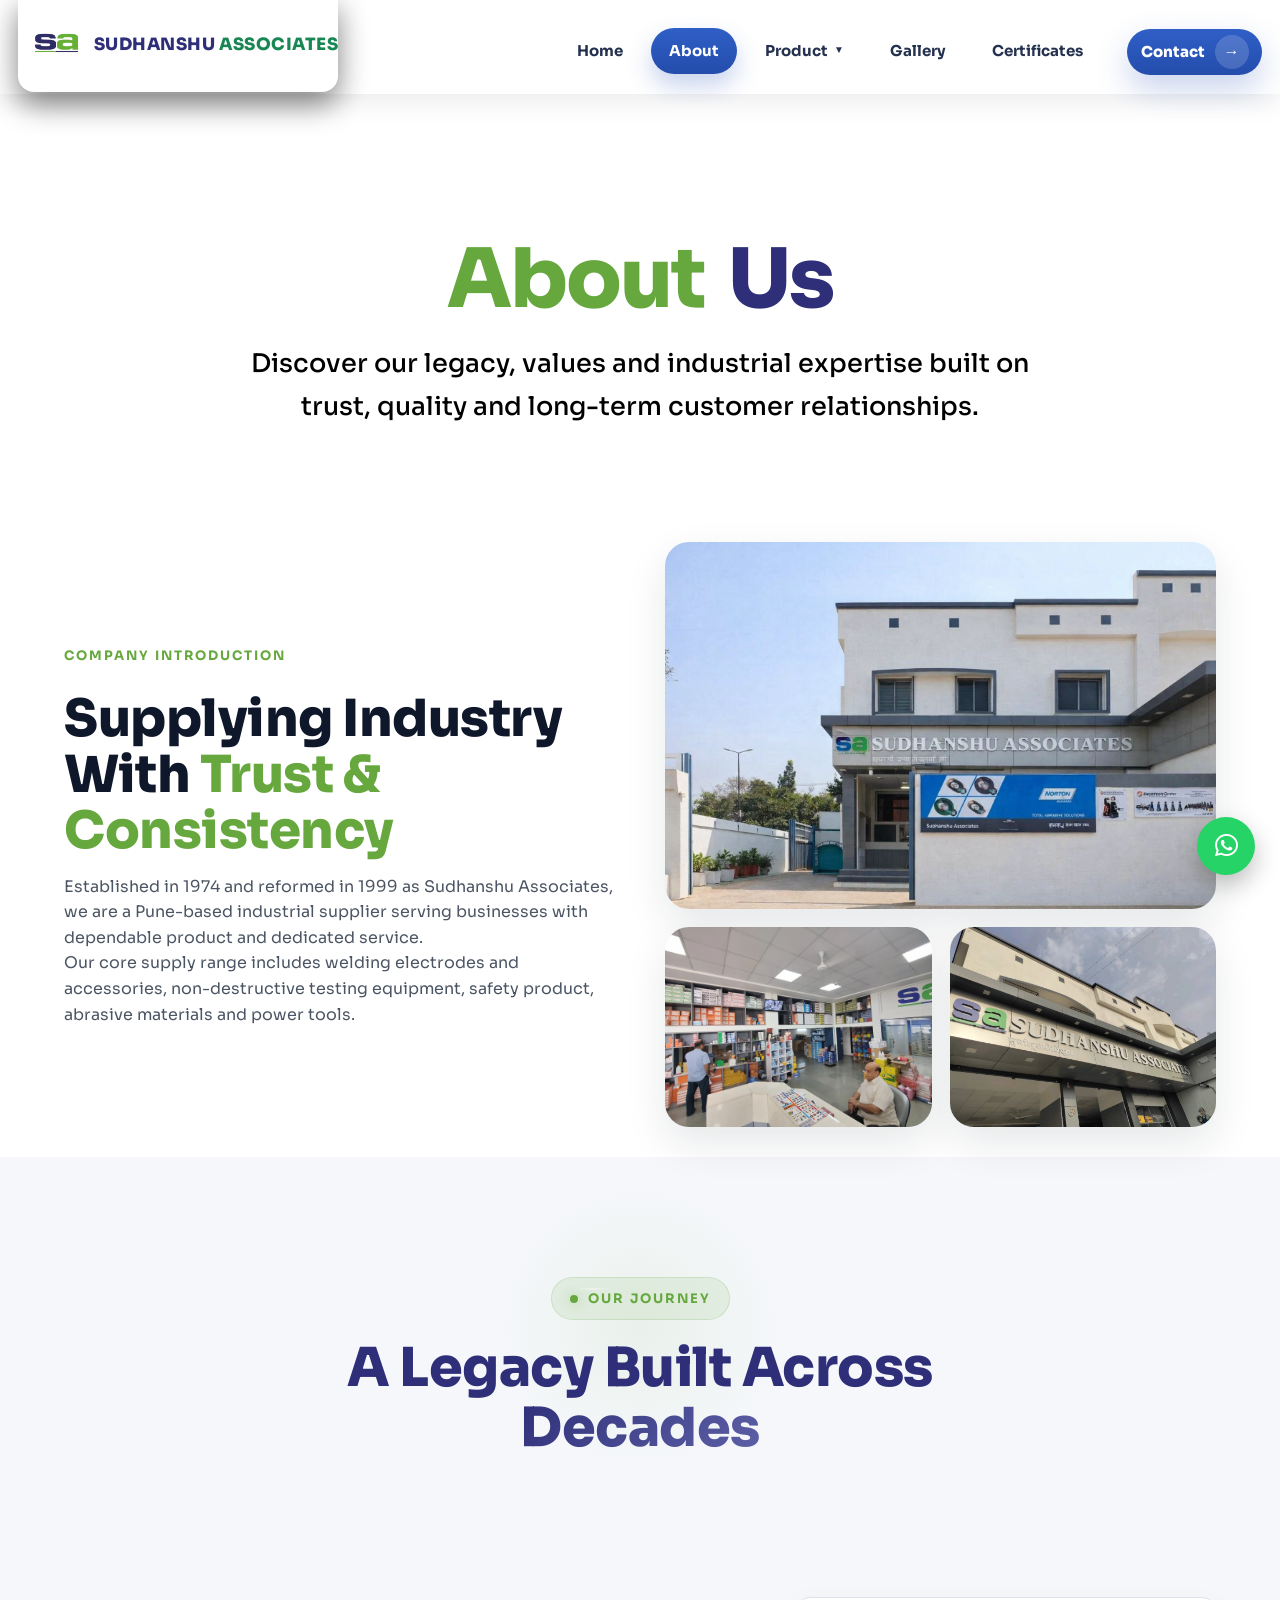
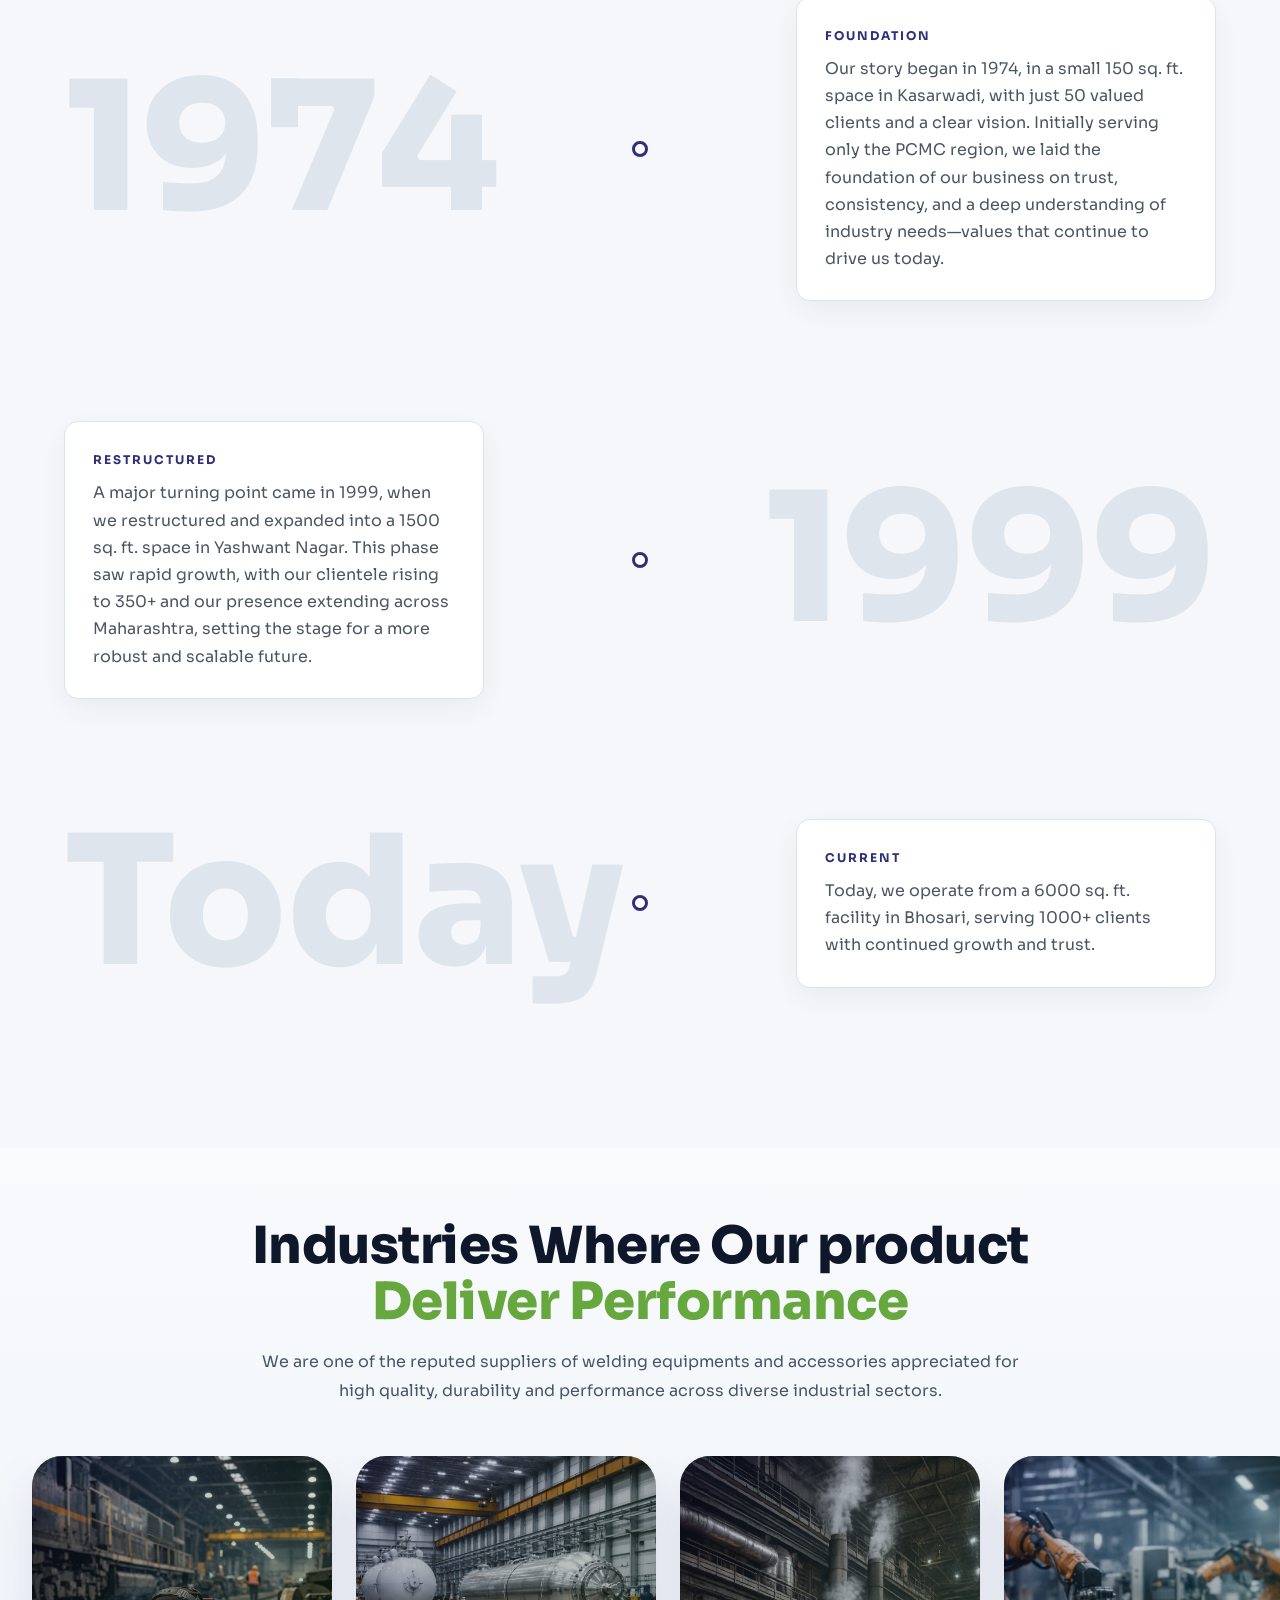
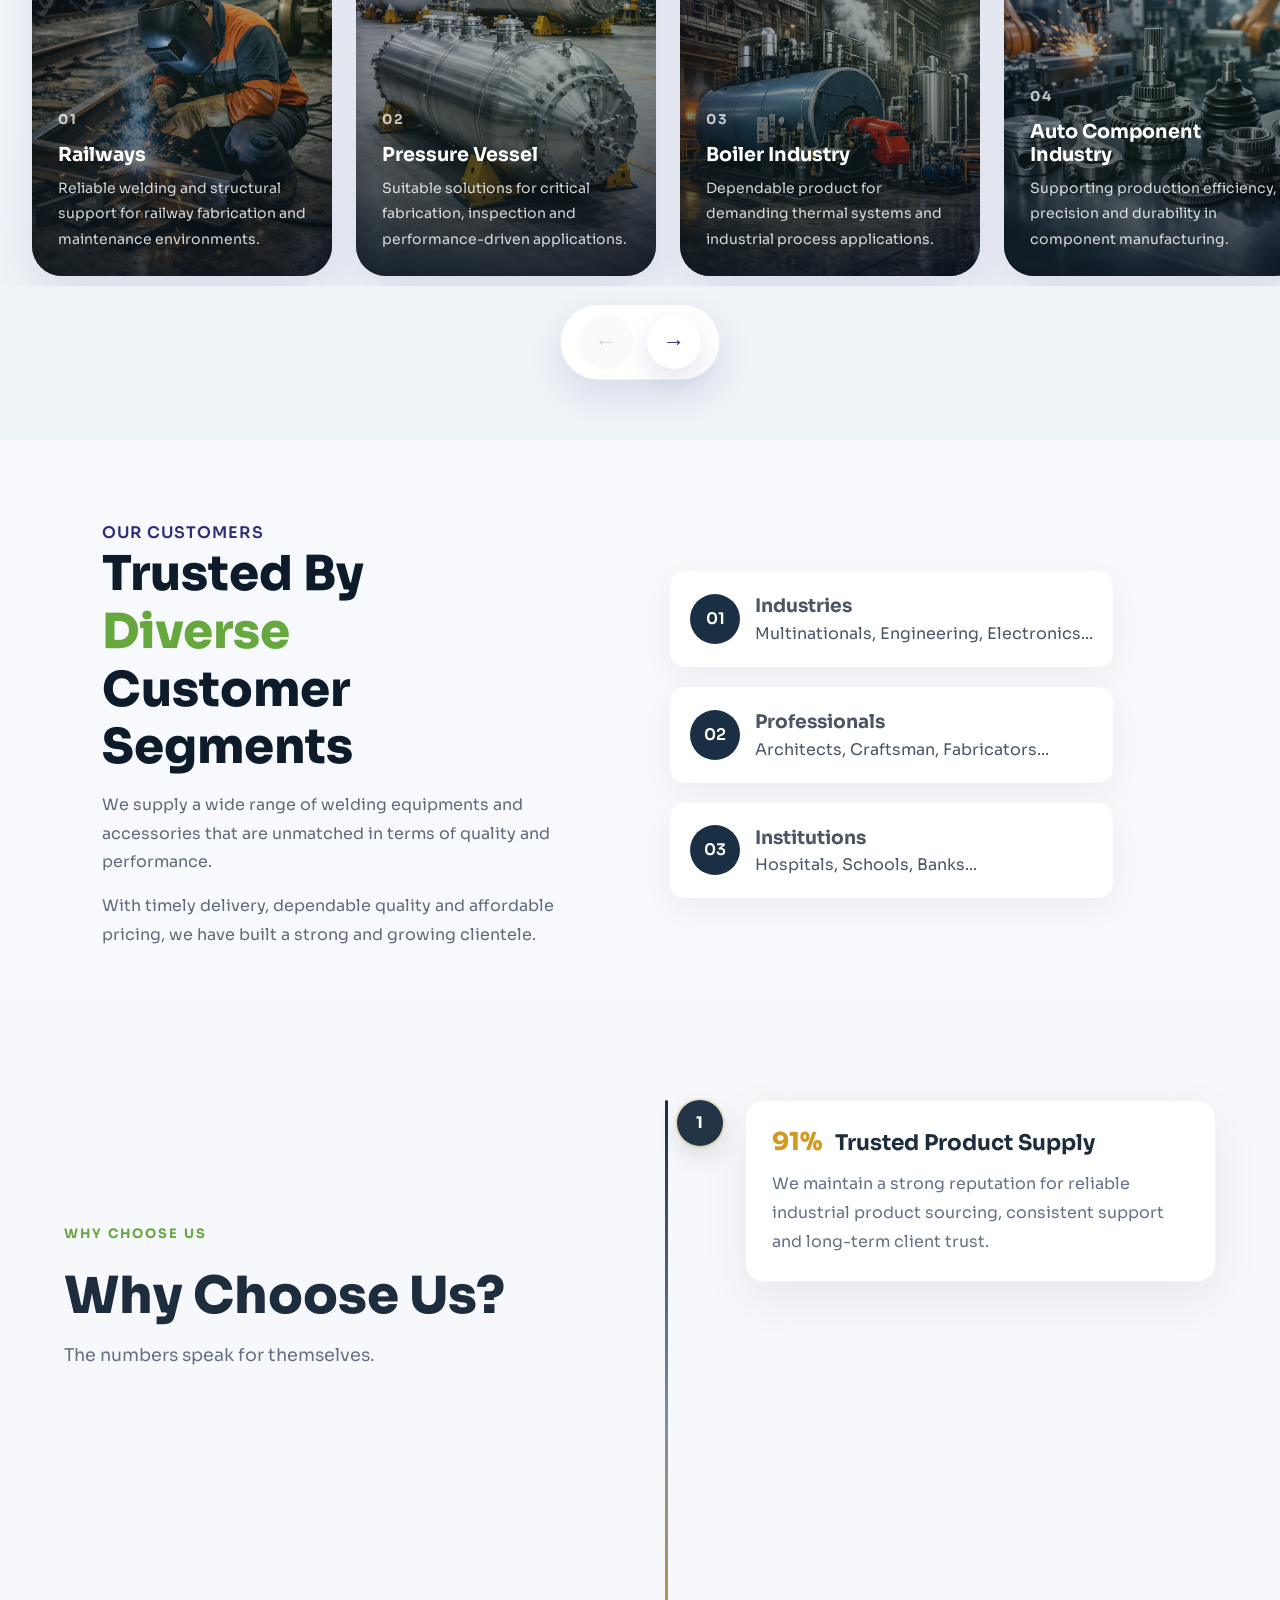
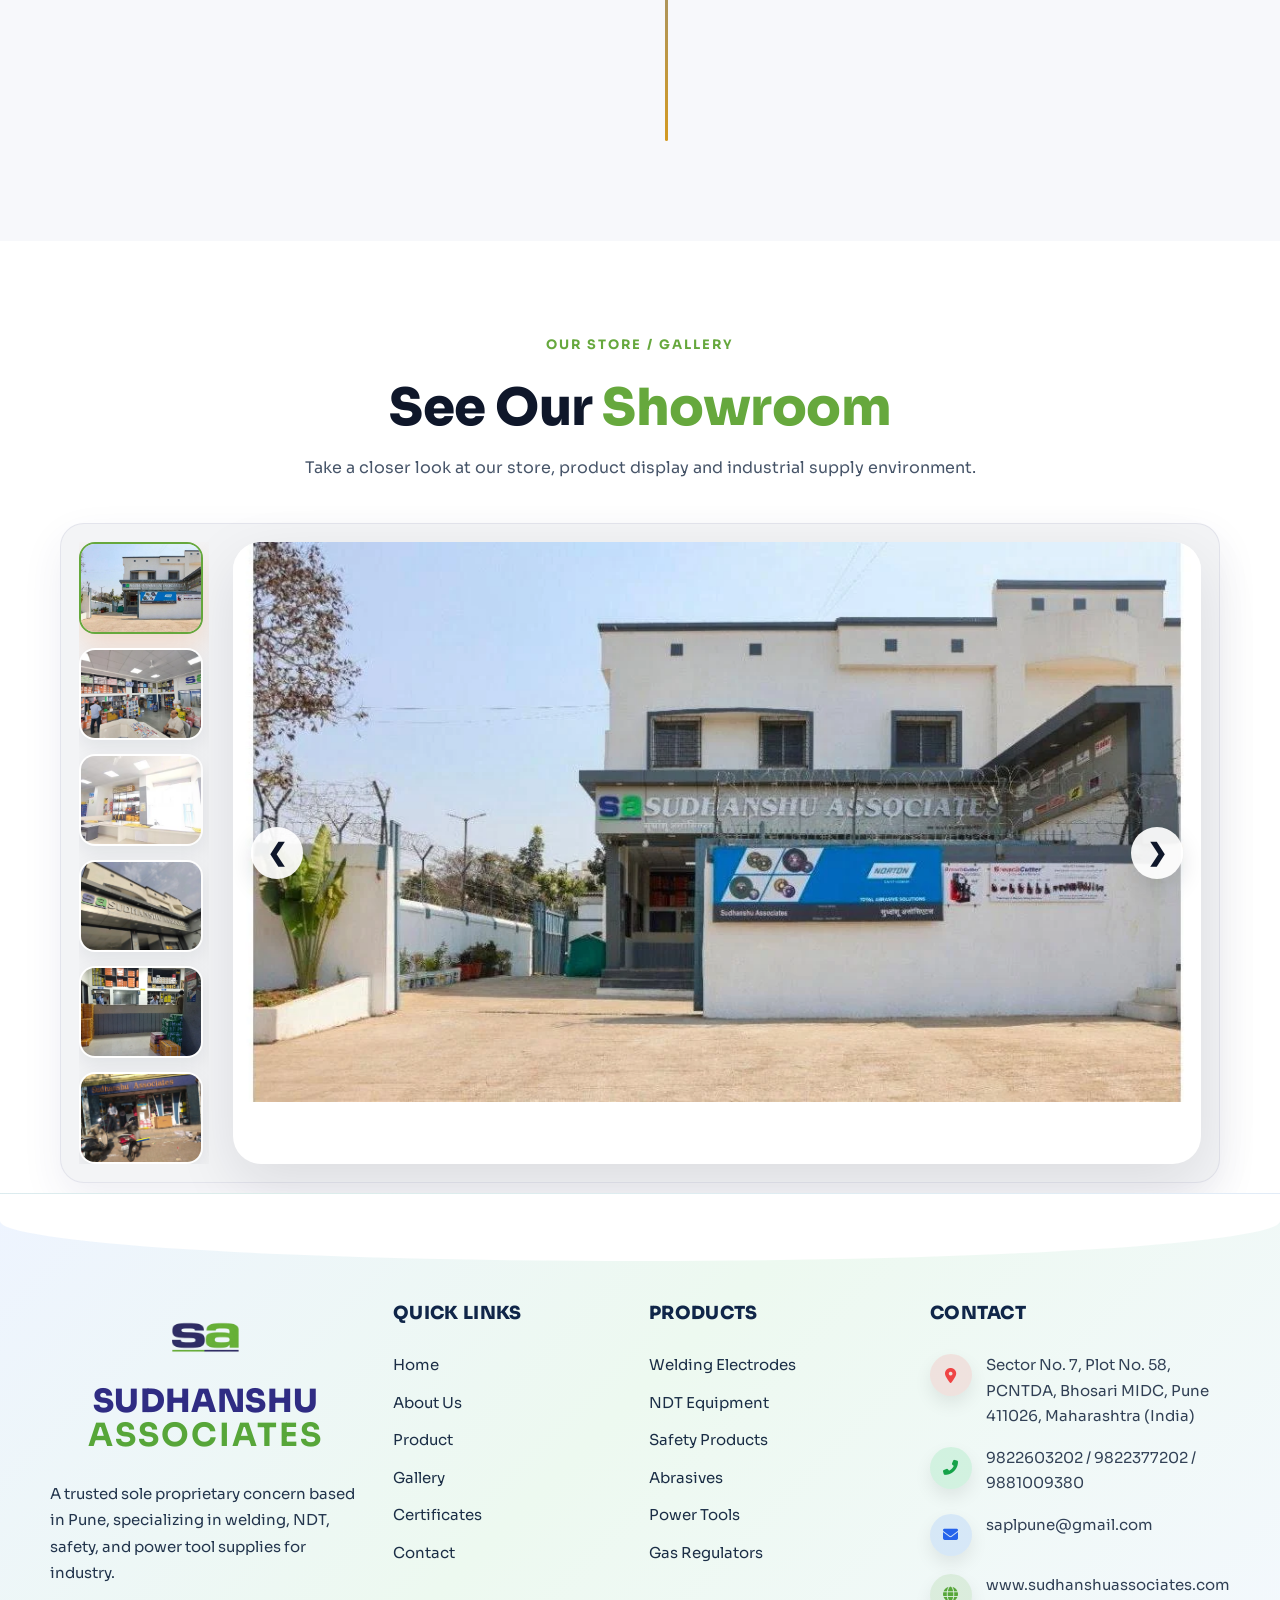
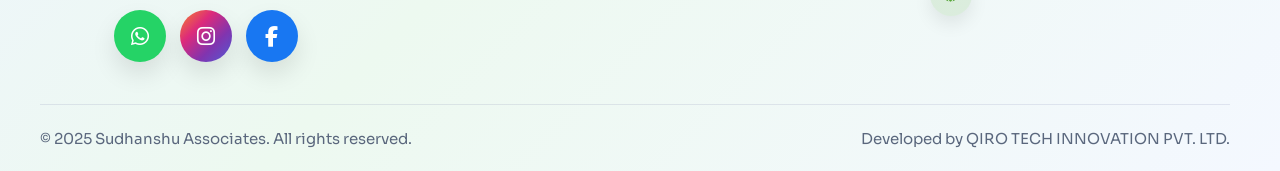
==== commit d00ea1ec: "update product page" ====
--- a/about.html
+++ b/about.html
@@ -655,6 +655,12 @@
           </li>
           <li><a href="gallery.html" class="ps-nav-link">Gallery</a></li>
           <li><a href="certificates.html" class="ps-nav-link">Certificates</a></li>
+          <li class="ps-mobile-contact">
+            <a href="contact.html" class="ps-mobile-contact-btn">
+              <span>Contact</span>
+              <span>→</span>
+            </a>
+          </li>
         </ul>
       </nav>
 
--- a/style.css
+++ b/style.css
@@ -4371,6 +4371,83 @@
   }
 }
 
+/* =========================================
+   MOBILE CONTACT MENU ONLY
+========================================= */
+
+/* hide mobile contact item on desktop */
+.ps-mobile-contact {
+  display: none;
+}
+
+/* =========================
+   MOBILE MENU
+========================= */
+@media (max-width: 991px) {
+
+  /* show only in mobile */
+  .ps-mobile-contact {
+    display: block;
+    width: 100%;
+    margin-top: 14px;
+  }
+
+  /* mobile contact button style */
+  .ps-mobile-contact .ps-mobile-contact-btn {
+    width: 100%;
+    display: flex;
+    align-items: center;
+    justify-content: center;
+    gap: 10px;
+
+    padding: 14px 18px;
+
+    background: linear-gradient(135deg, #2E2F78, #4341a8);
+    color: #fff;
+
+    border-radius: 16px;
+
+    text-decoration: none;
+    font-size: 15px;
+    font-weight: 700;
+    letter-spacing: 0.3px;
+
+    transition: all 0.3s ease;
+  }
+
+  .ps-mobile-contact .ps-mobile-contact-btn:hover {
+    background: linear-gradient(135deg, #23245f, #3735a0);
+    transform: translateY(-2px);
+  }
+
+  .ps-mobile-contact .ps-mobile-contact-btn span {
+    display: inline-flex;
+    align-items: center;
+  }
+
+  /* optional arrow animation */
+  .ps-mobile-contact-btn .ps-mobile-contact-arrow {
+    transition: transform 0.3s ease;
+  }
+
+  .ps-mobile-contact-btn:hover .ps-mobile-contact-arrow {
+    transform: translateX(3px);
+  }
+
+  /* optional spacing in mobile nav */
+  .ps-nav-list {
+    gap: 0;
+  }
+}
+
+@media (max-width: 991px) {
+
+  .ps-drop-caret {
+    display: none;
+  }
+
+}
+
 /*================================= Footer Css===================================== */
 
 .sa-footer{
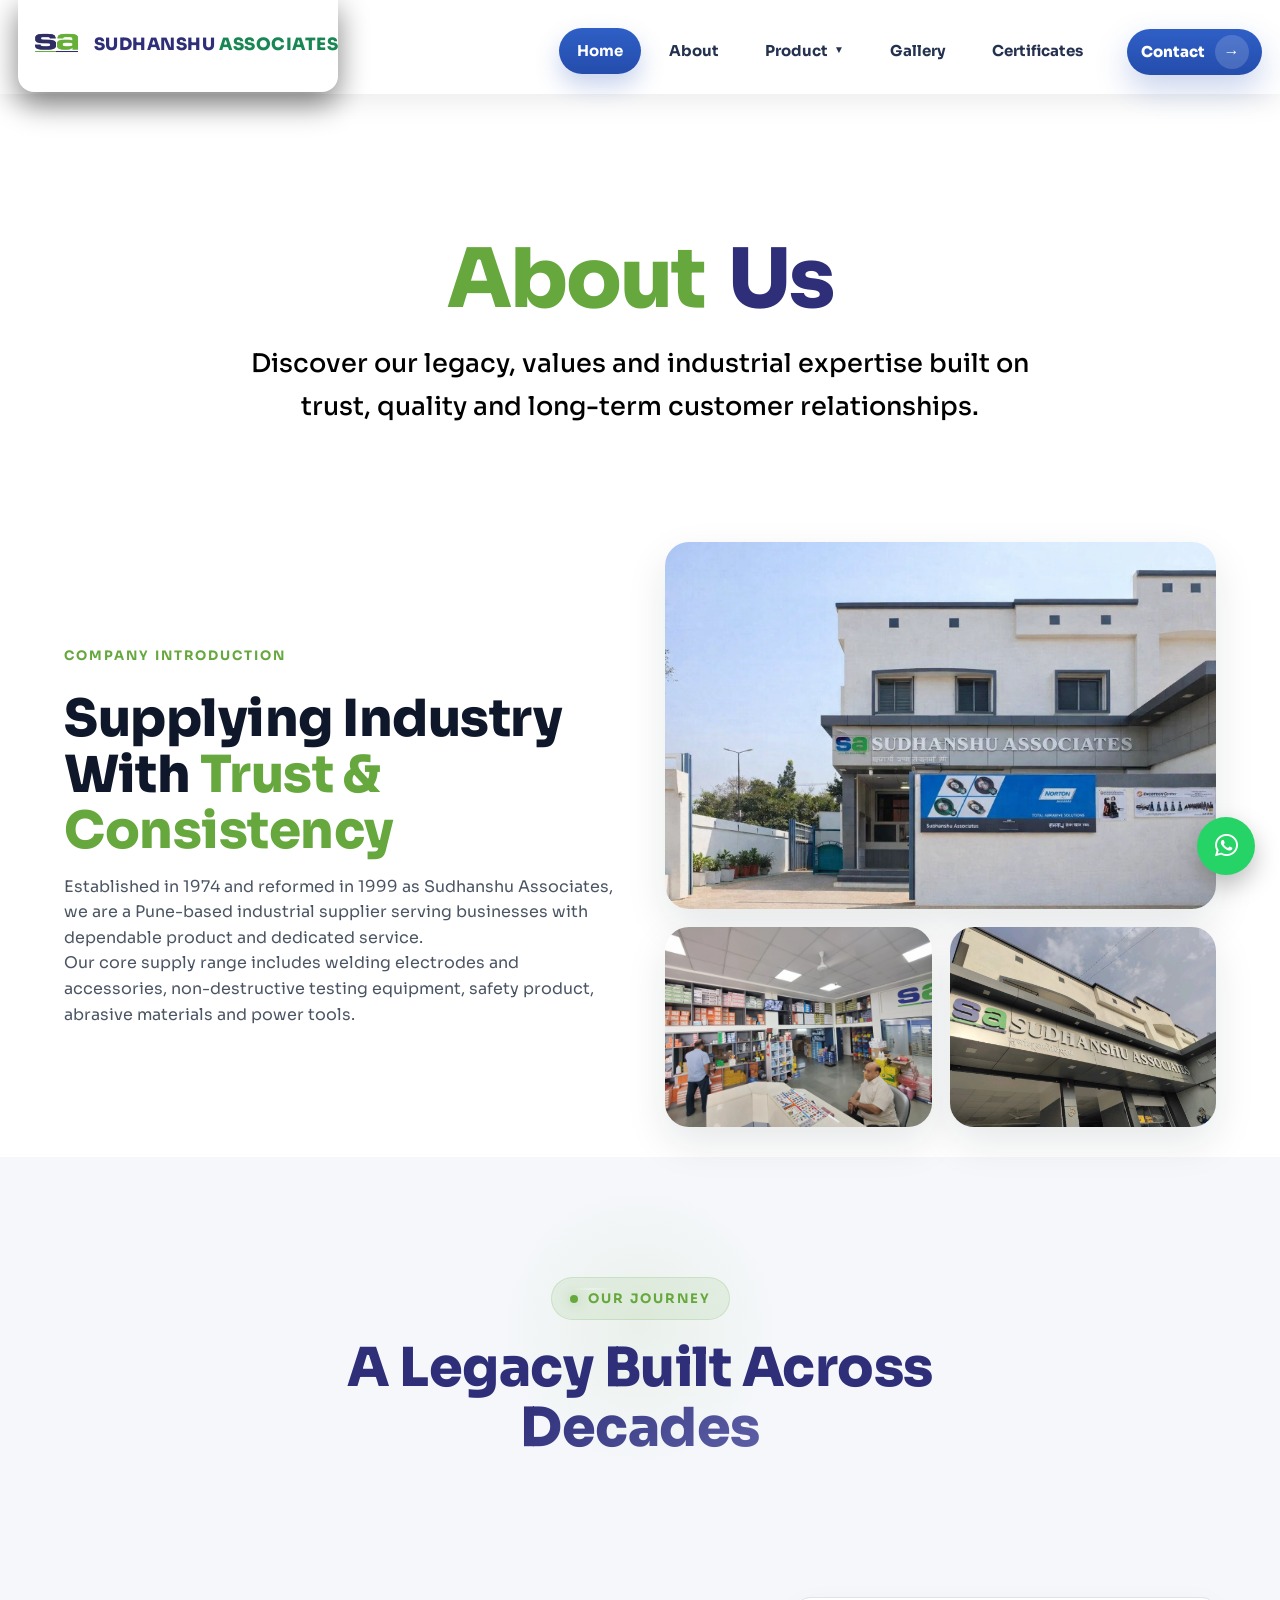
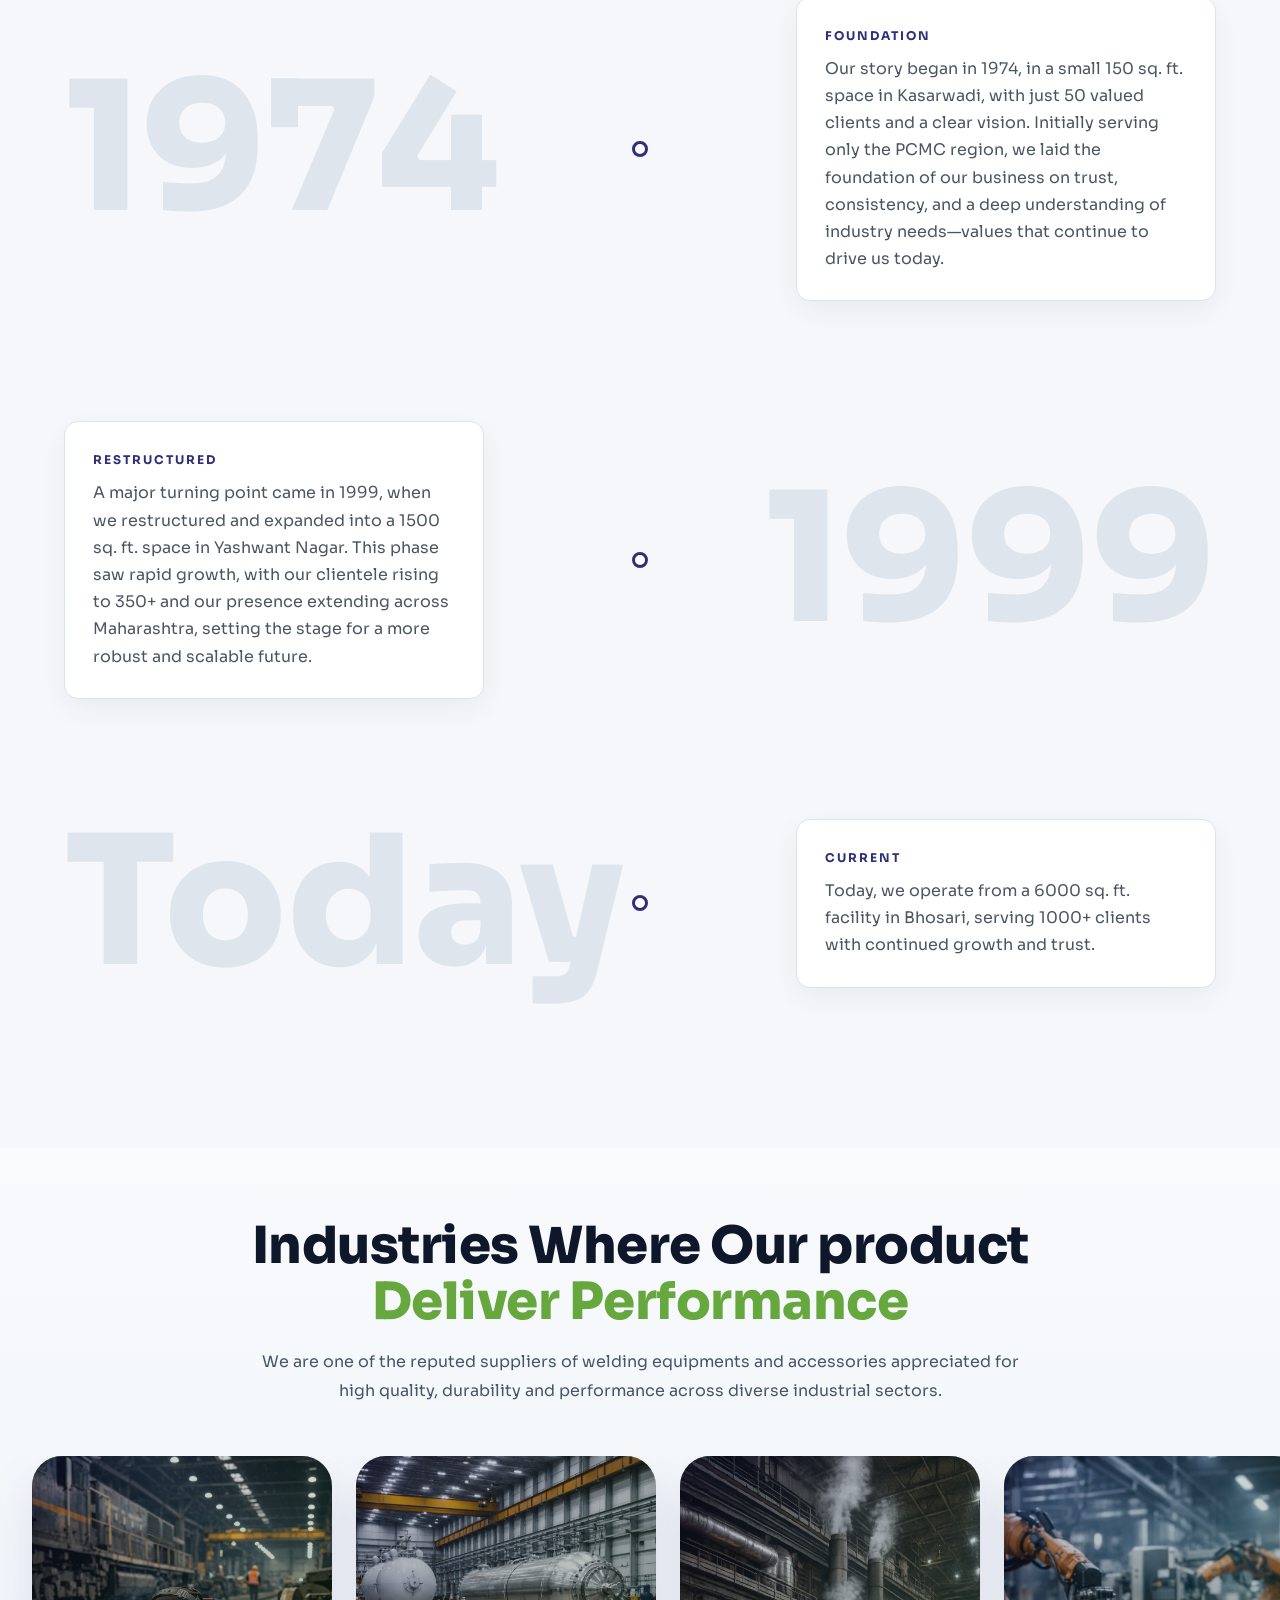
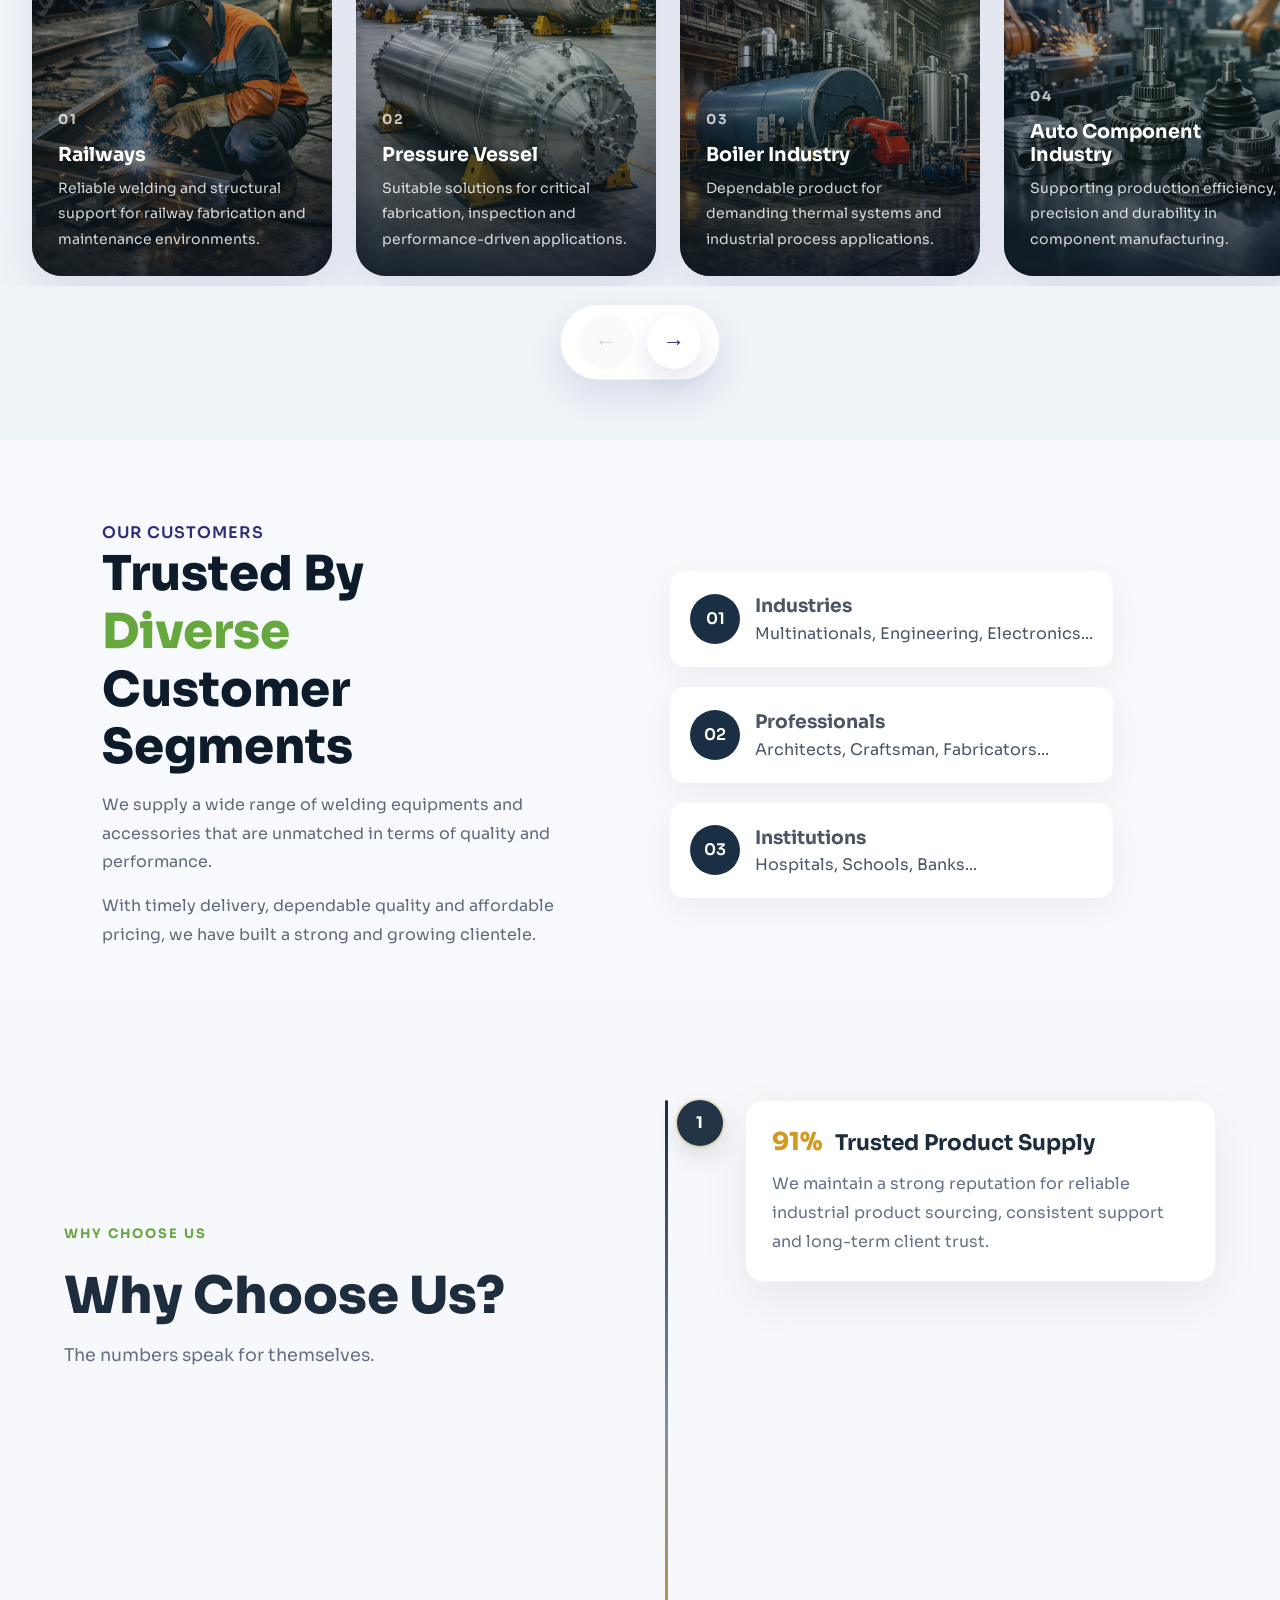
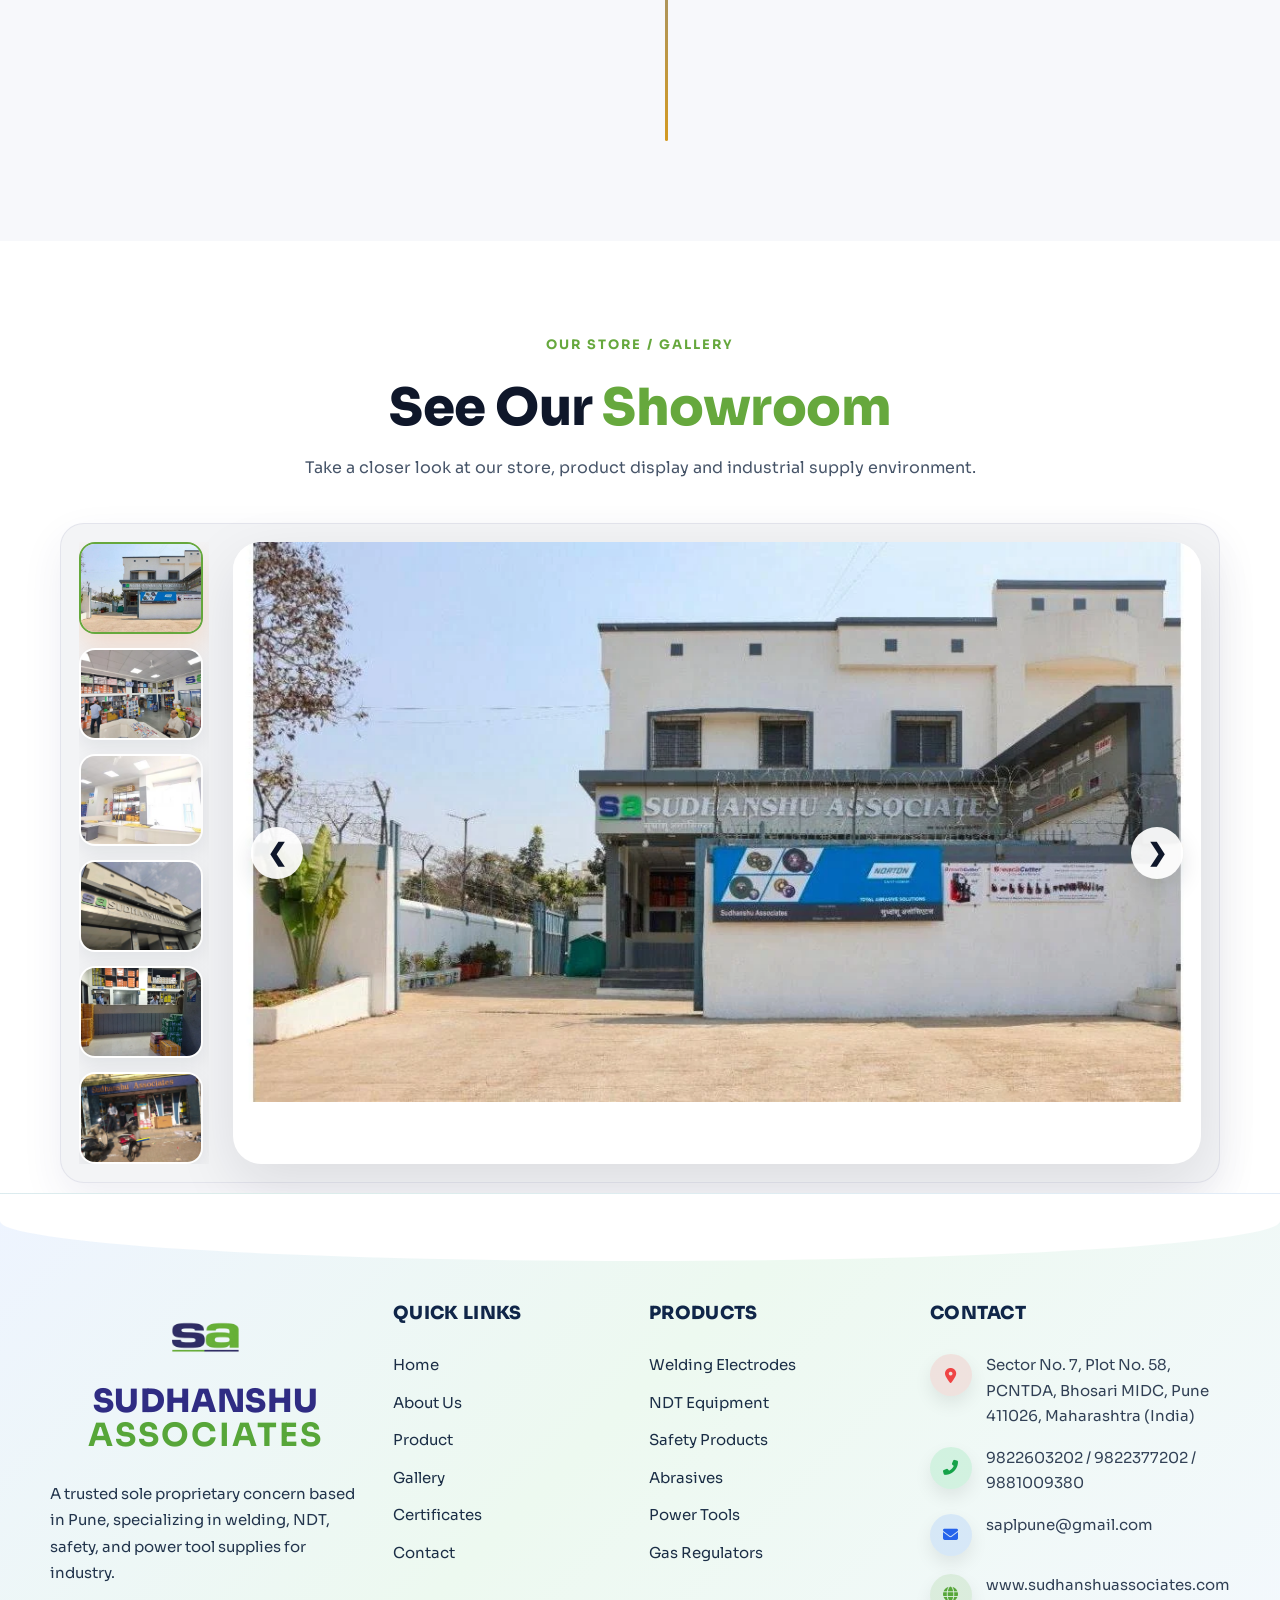
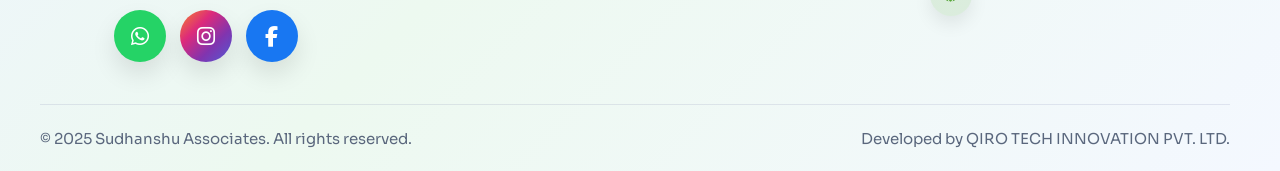
==== commit d6c46e72: "Navbar menu Fix" ====
--- a/about.html
+++ b/about.html
@@ -357,7 +357,10 @@
 
 
   </style>
-   <header class="ps-header">
+<!-- =========================
+     NEW PREMIUM HEADER
+========================= -->
+  <header class="ps-header">
     <div class="ps-header-inner">
 
       <!-- Logo -->
@@ -372,13 +375,13 @@
         </div>
       </a> -->
 
-      <!-- LOGO -->
-      <a href="index.html" class="ps-logo-wrap">
-        <div class="ps-logo-vertical">
-          <img src="img/logobg.png" class="ps-logo-big">
-          <div class="ps-logo-text-new">SUDHANSHU <span>ASSOCIATES</span></div>
-        </div>
-      </a>
+          <!-- LOGO -->
+    <a href="index.html" class="ps-logo-wrap">
+      <div class="ps-logo-vertical">
+        <img src="img/logobg.png" class="ps-logo-big">
+        <div class="ps-logo-text-new">SUDHANSHU <span>ASSOCIATES</span></div>
+      </div>
+    </a>
 
       <!-- Menu Toggle -->
       <button class="ps-menu-toggle" id="psMenuToggle" type="button" aria-label="Open Menu">
@@ -390,8 +393,8 @@
       <!-- Nav -->
       <nav class="ps-nav" id="psNav">
         <ul class="ps-nav-list">
-          <li><a href="index.html" class="ps-nav-link ">Home</a></li>
-          <li><a href="about.html" class="ps-nav-link active">About</a></li>
+          <li><a href="index.html" class="ps-nav-link active">Home</a></li>
+          <li><a href="about.html" class="ps-nav-link">About</a></li>
           <li class="ps-dropdown ps-dropdown-mega" id="psProductsDropdown">
             <a href="product.html" class="ps-nav-link ps-dropdown-toggle" id="psProductsToggle">
               Product <span class="ps-drop-caret">▼</span>
@@ -630,26 +633,24 @@
                 </div>
 
                 <div class="ps-submenu-panel" id="ps-submenu-14">
-                  <a href="product.html#abrasives">Cutting Wheels</a>
-                  <a href="product.html#abrasives">Grinding Wheels</a>
-                  <a href="product.html#abrasives">Flap Discs</a>
-                  <a href="product.html#abrasives">Sanding Discs</a>
+                  <a href="product.html#abrasives">View Product</a>
+             
                 </div>
 
                 <div class="ps-submenu-panel" id="ps-submenu-15">
-                  <a href="product.html#cutting-tools">Drill Bits</a>
-                  <a href="product.html#cutting-tools">Hole Saws</a>
-                  <a href="product.html#cutting-tools">Reamers</a>
-                  <a href="product.html#cutting-tools">Industrial Cutters</a>
+                  <a href="product.html#cutting-tools">Drills</a>
+                  <a href="product.html#cutting-tools">Carbide Rotary Burr Cutter</a>
+                  <a href="product.html#cutting-tools">Blade / Band Saw Blade</a>
+                  <a href="product.html#cutting-tools">Deburring Tool</a>
                 </div>
 
+
                 <div class="ps-submenu-panel" id="ps-submenu-16">
-                  <a href="product.html#power-tools">Drilling Machines</a>
-                  <a href="product.html#power-tools">Angle Grinders</a>
-                  <a href="product.html#power-tools">Impact Tools</a>
-                  <a href="product.html#power-tools">Heavy Duty Tools</a>
+                  <a href="product.html#power-tools">View Product</a>
+                 
                 </div>
               </div>
+              
 
             </div>
           </li>
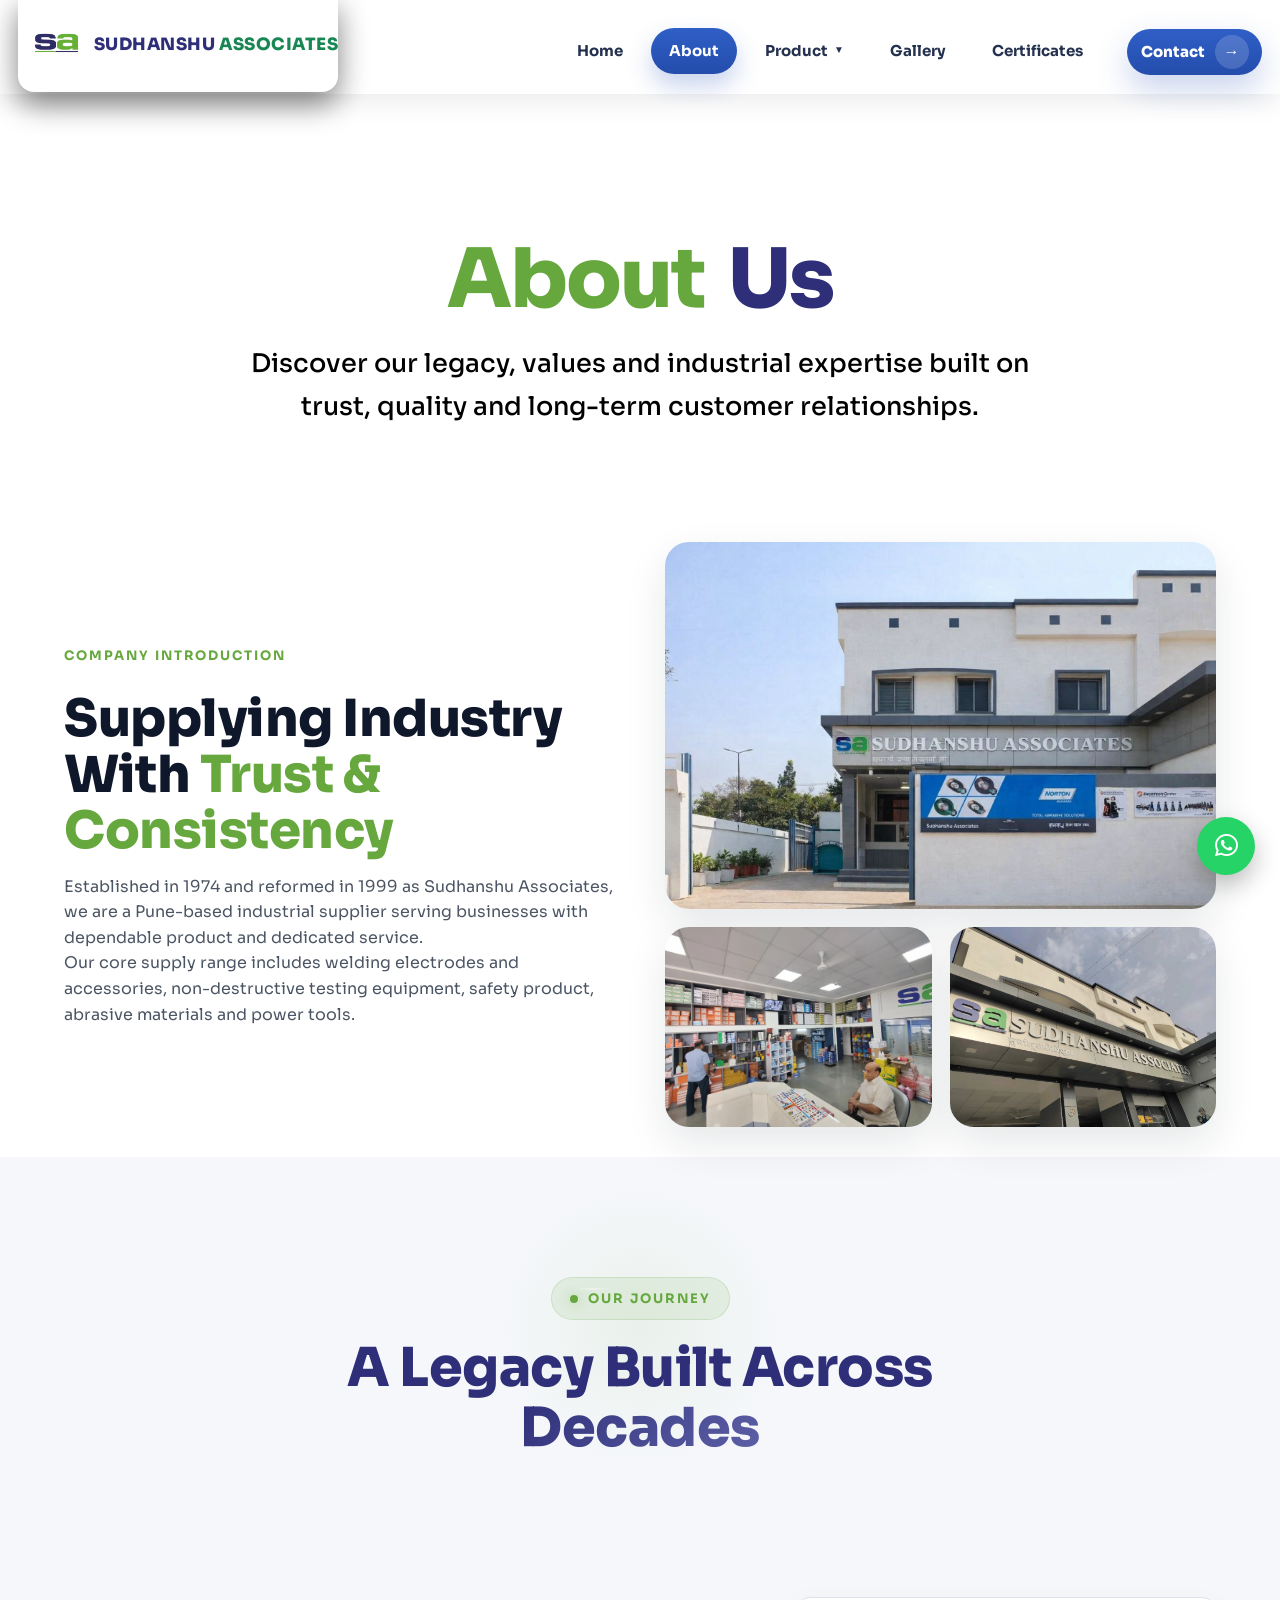
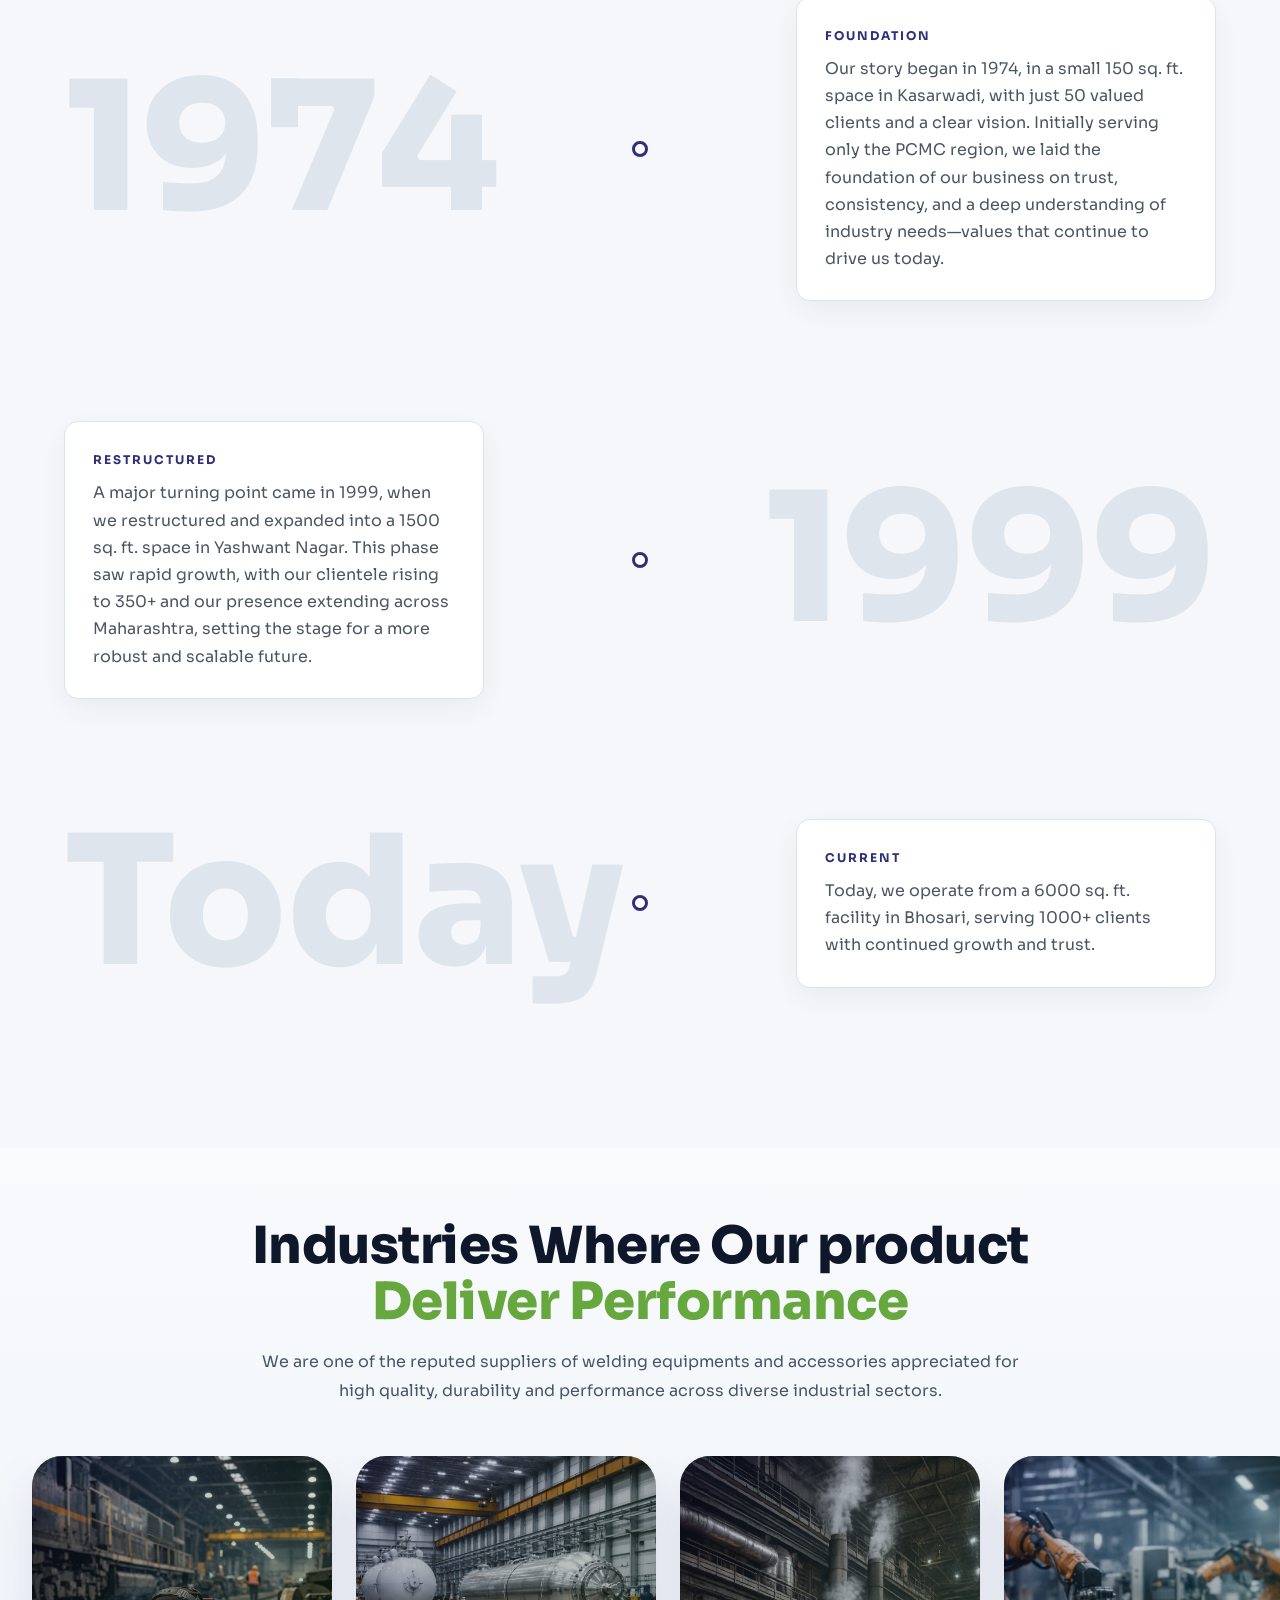
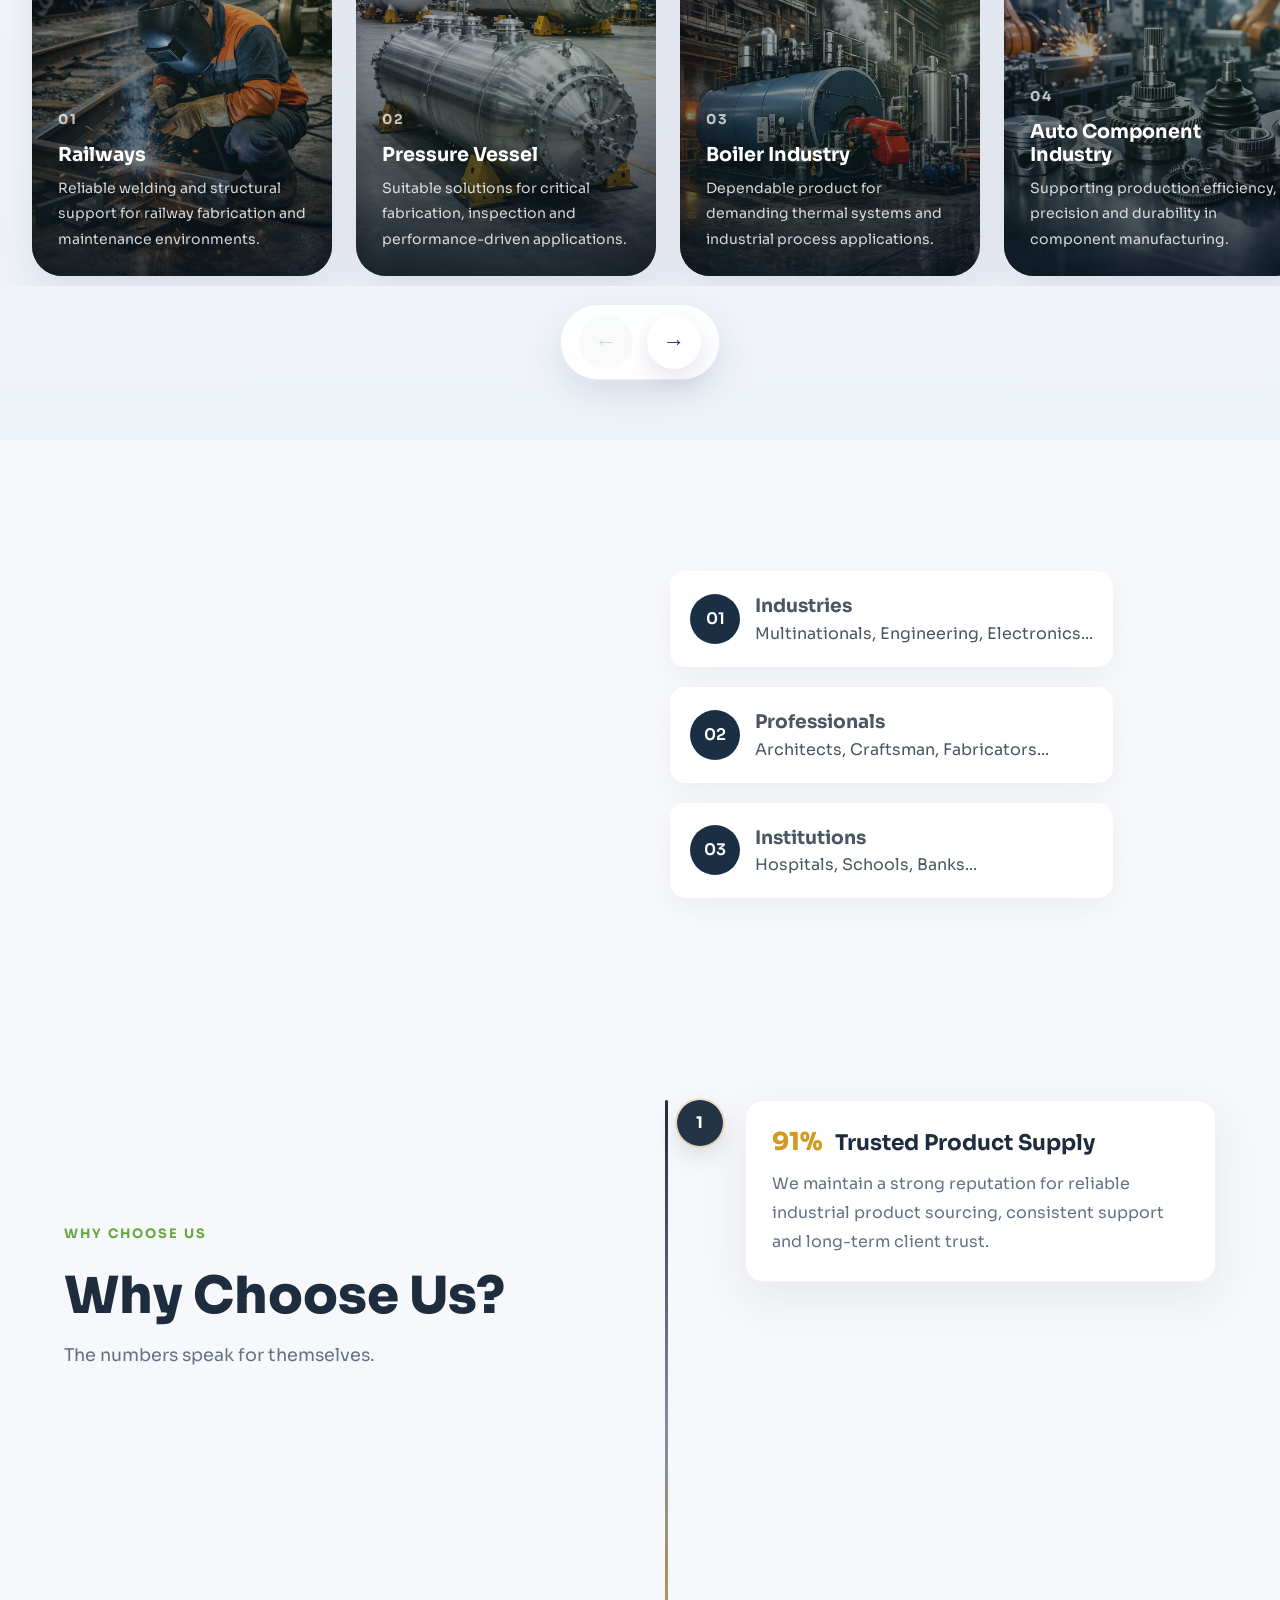
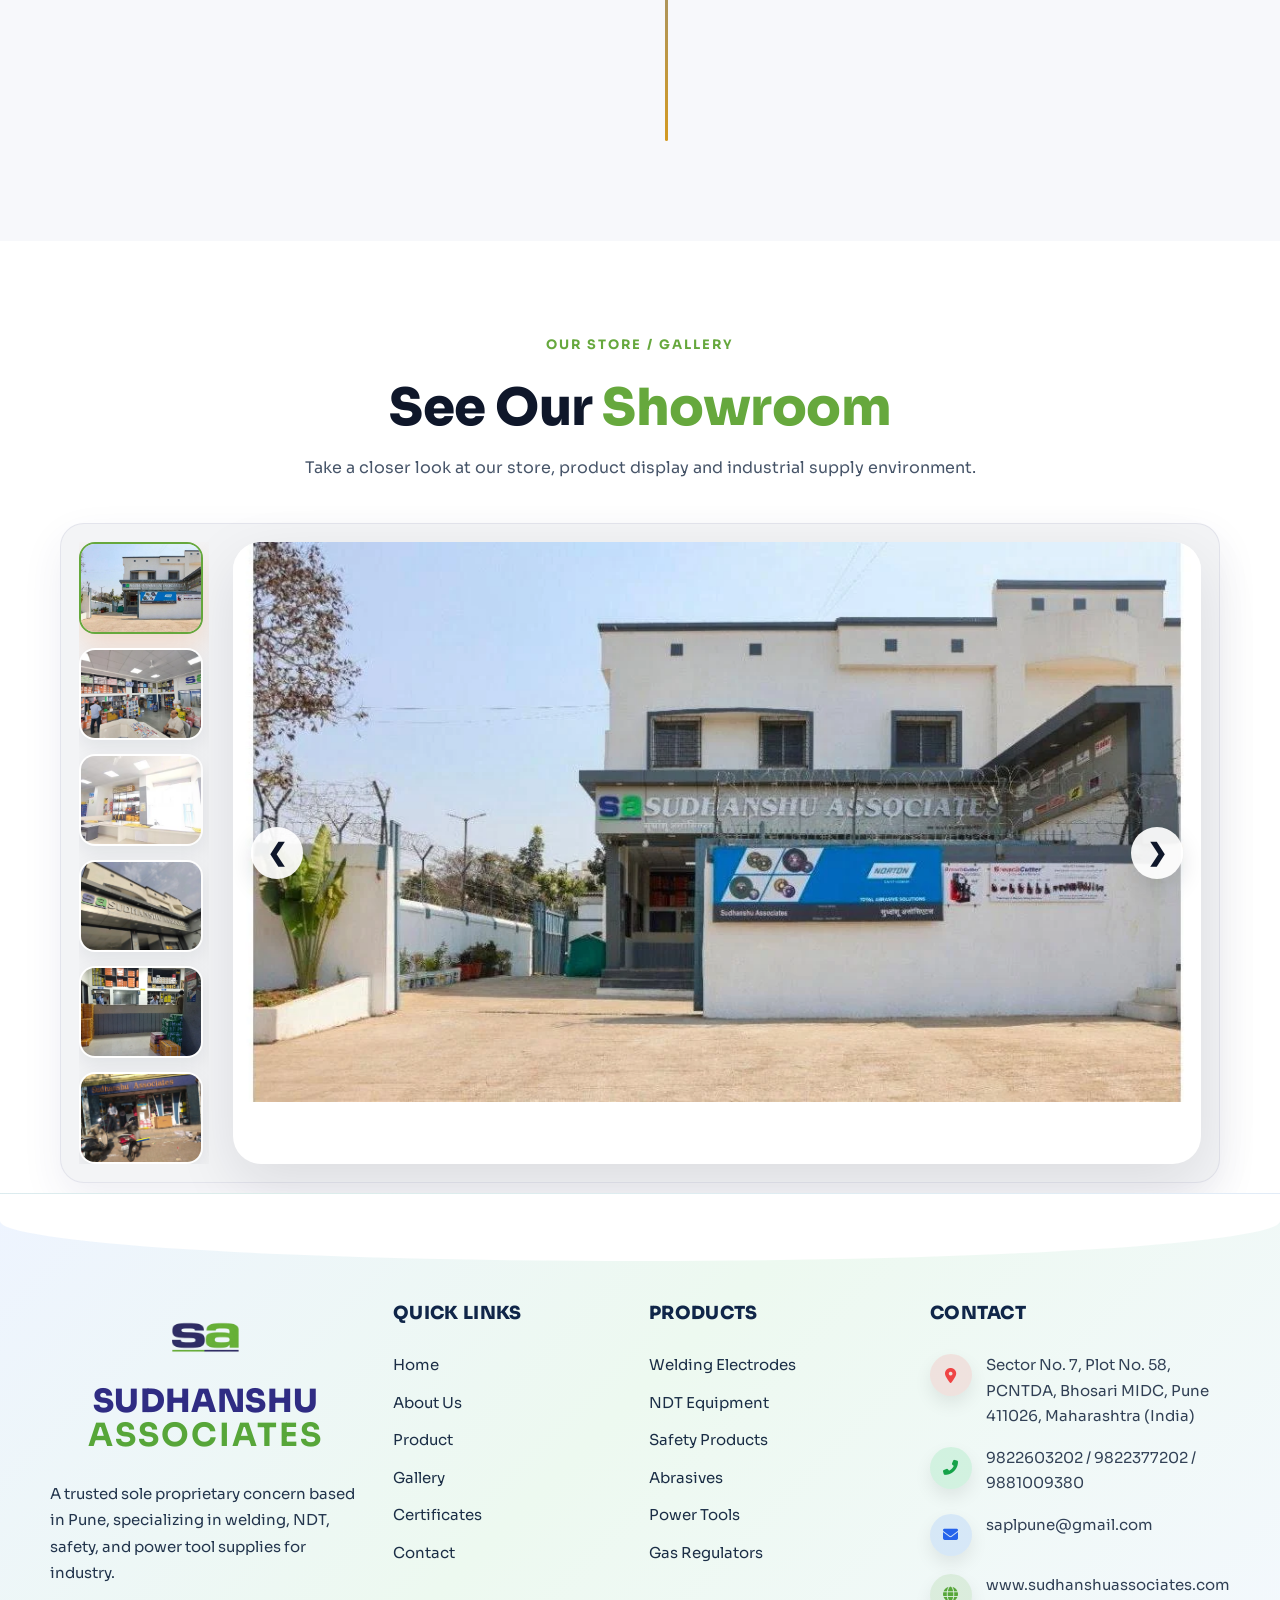
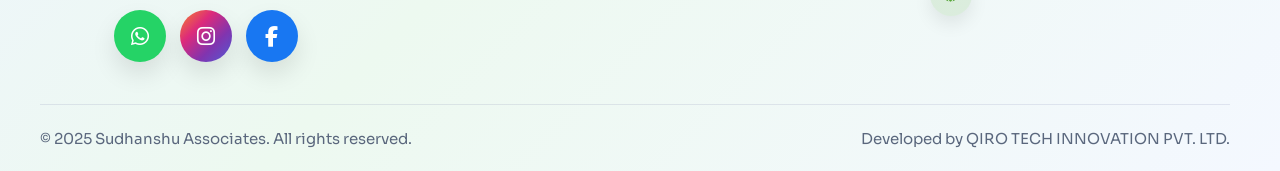
==== commit 239cc2fa: "Update Explorer buttons" ====
--- a/about.html
+++ b/about.html
@@ -393,8 +393,8 @@
       <!-- Nav -->
       <nav class="ps-nav" id="psNav">
         <ul class="ps-nav-list">
-          <li><a href="index.html" class="ps-nav-link active">Home</a></li>
-          <li><a href="about.html" class="ps-nav-link">About</a></li>
+          <li><a href="index.html" class="ps-nav-link ">Home</a></li>
+          <li><a href="about.html" class="ps-nav-link active">About</a></li>
           <li class="ps-dropdown ps-dropdown-mega" id="psProductsDropdown">
             <a href="product.html" class="ps-nav-link ps-dropdown-toggle" id="psProductsToggle">
               Product <span class="ps-drop-caret">▼</span>
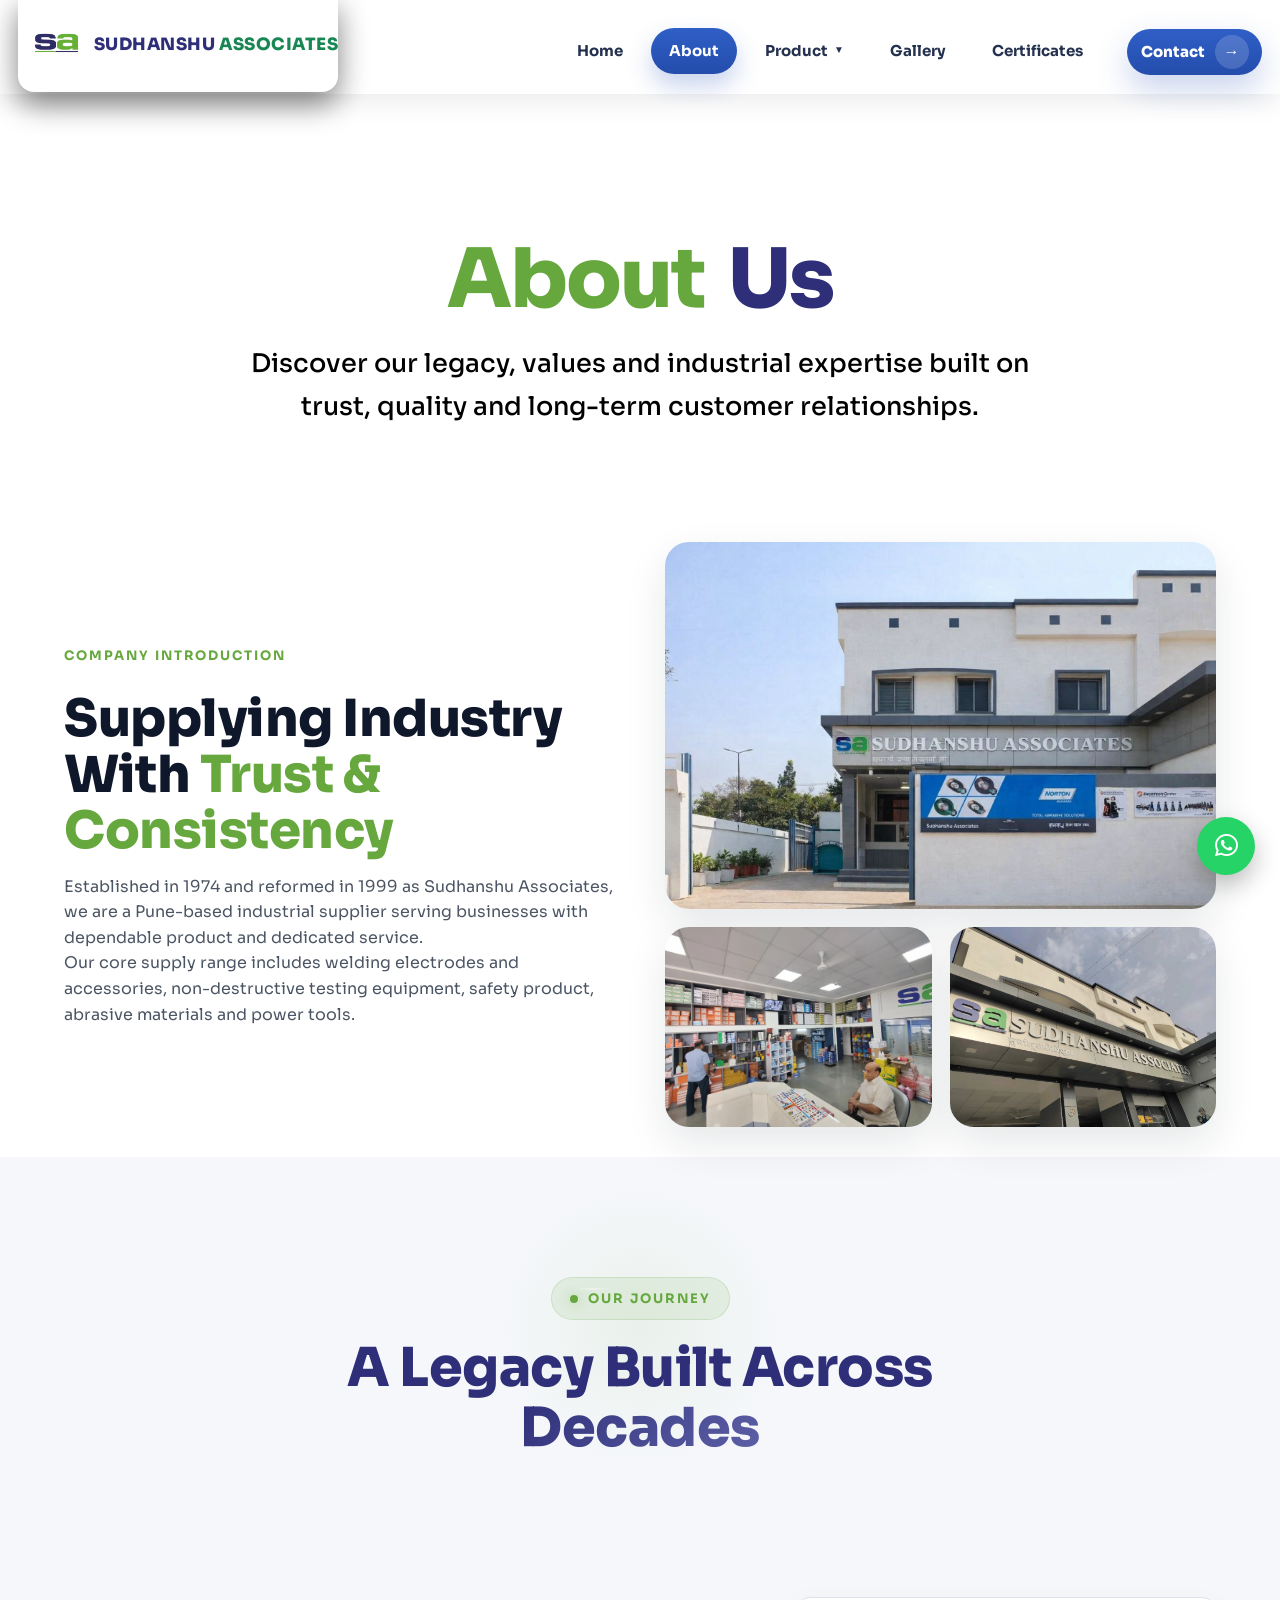
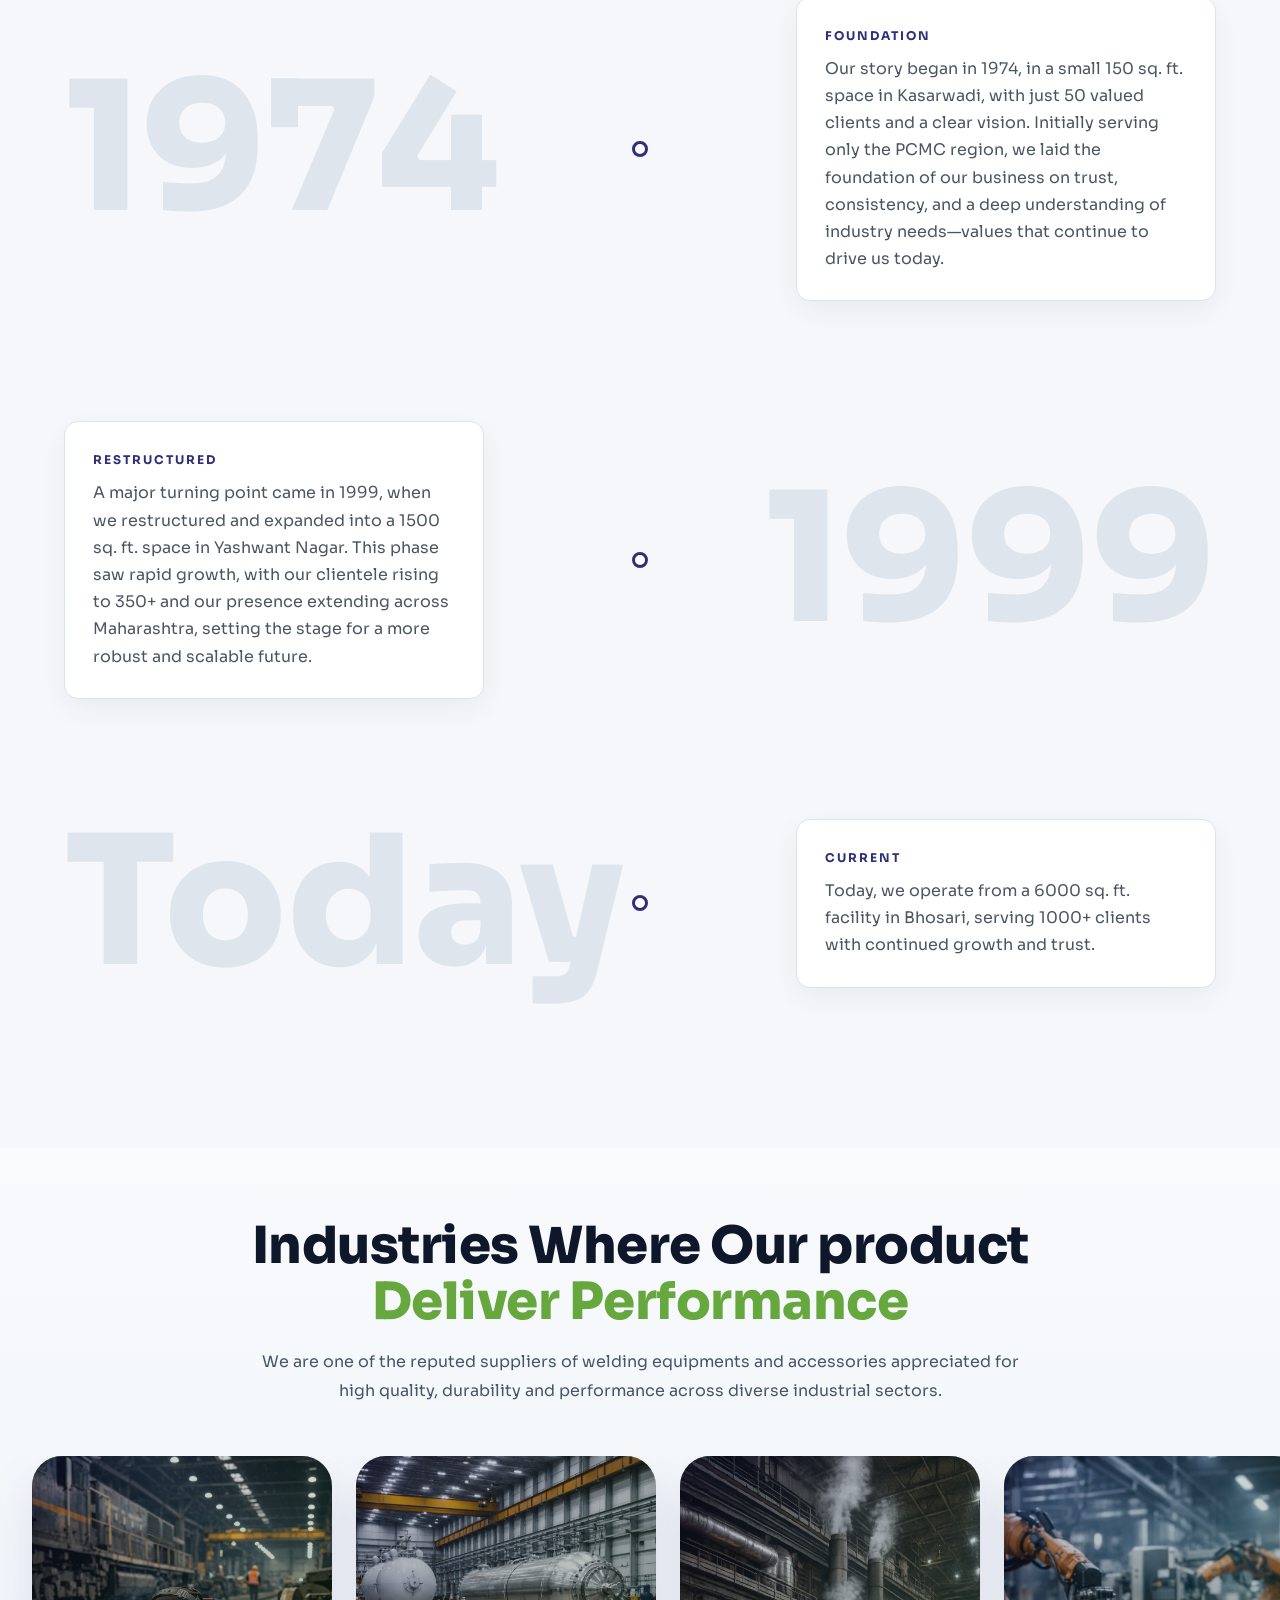
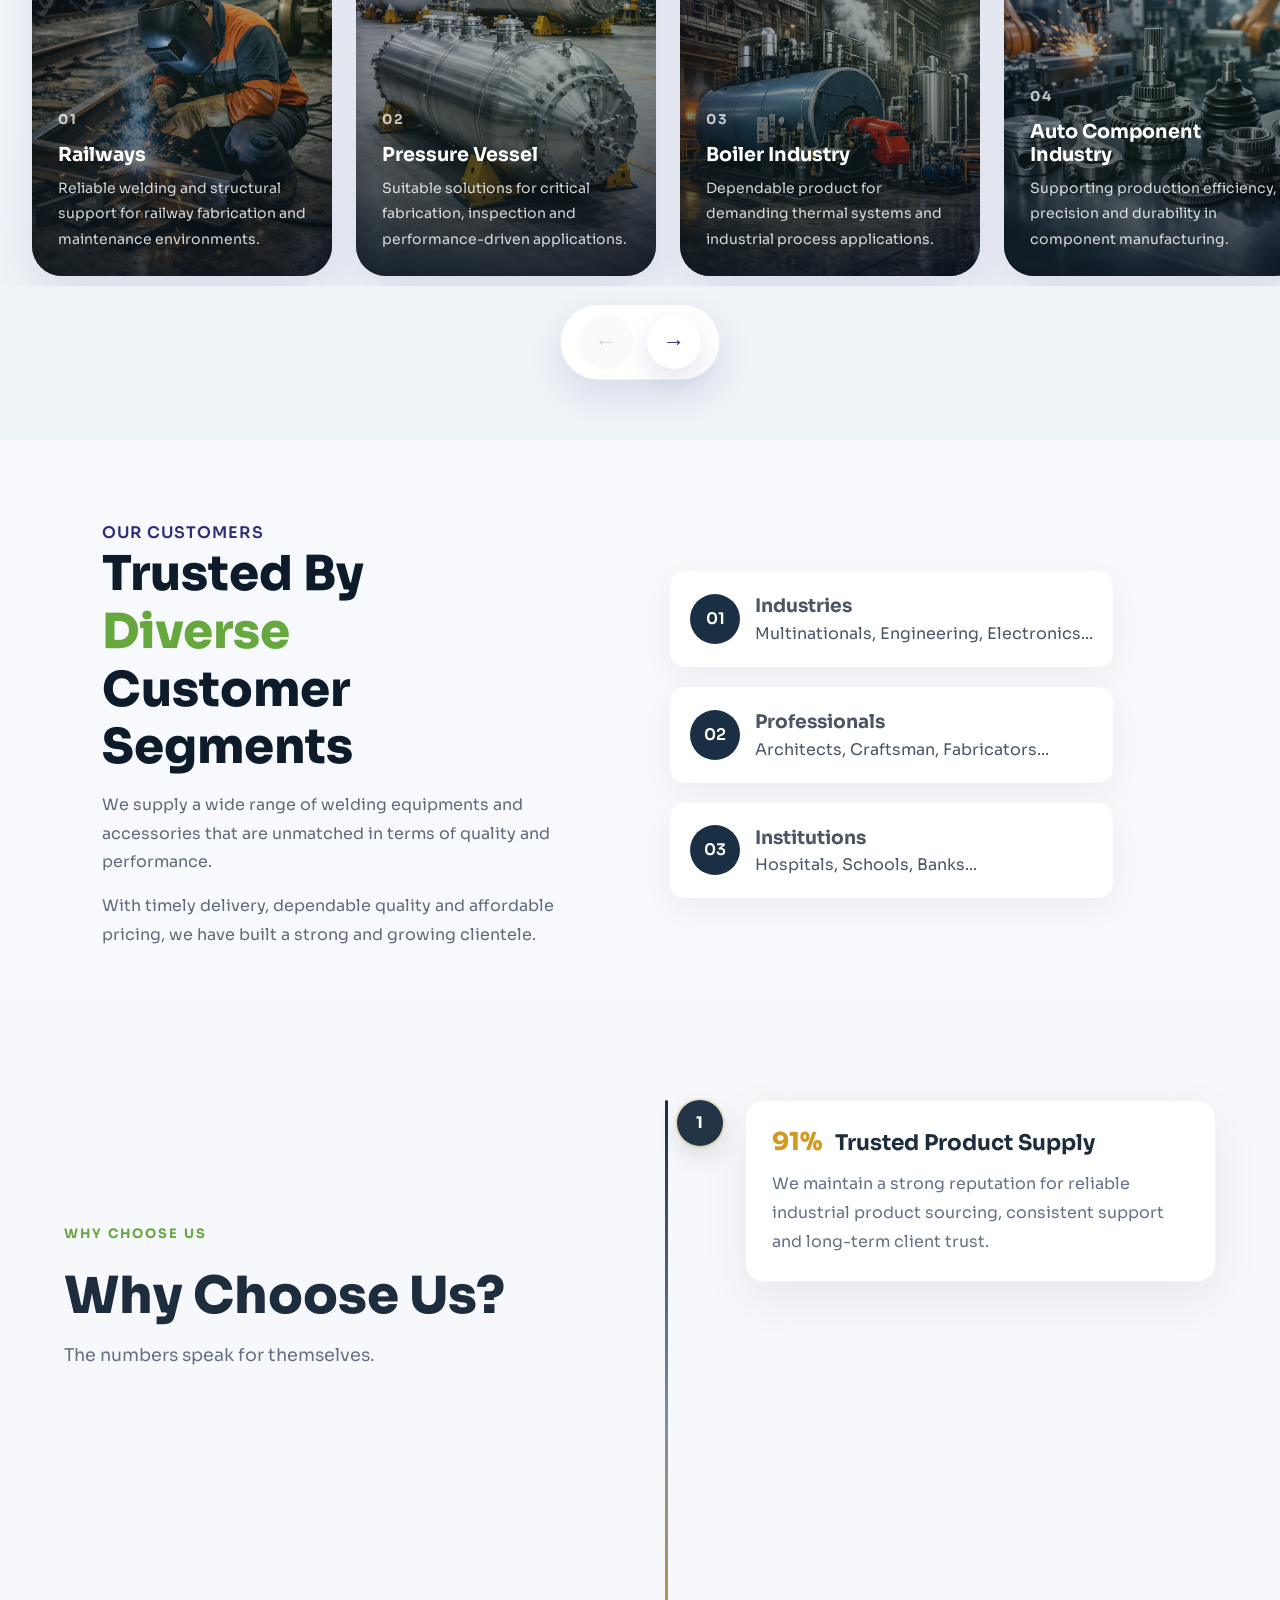
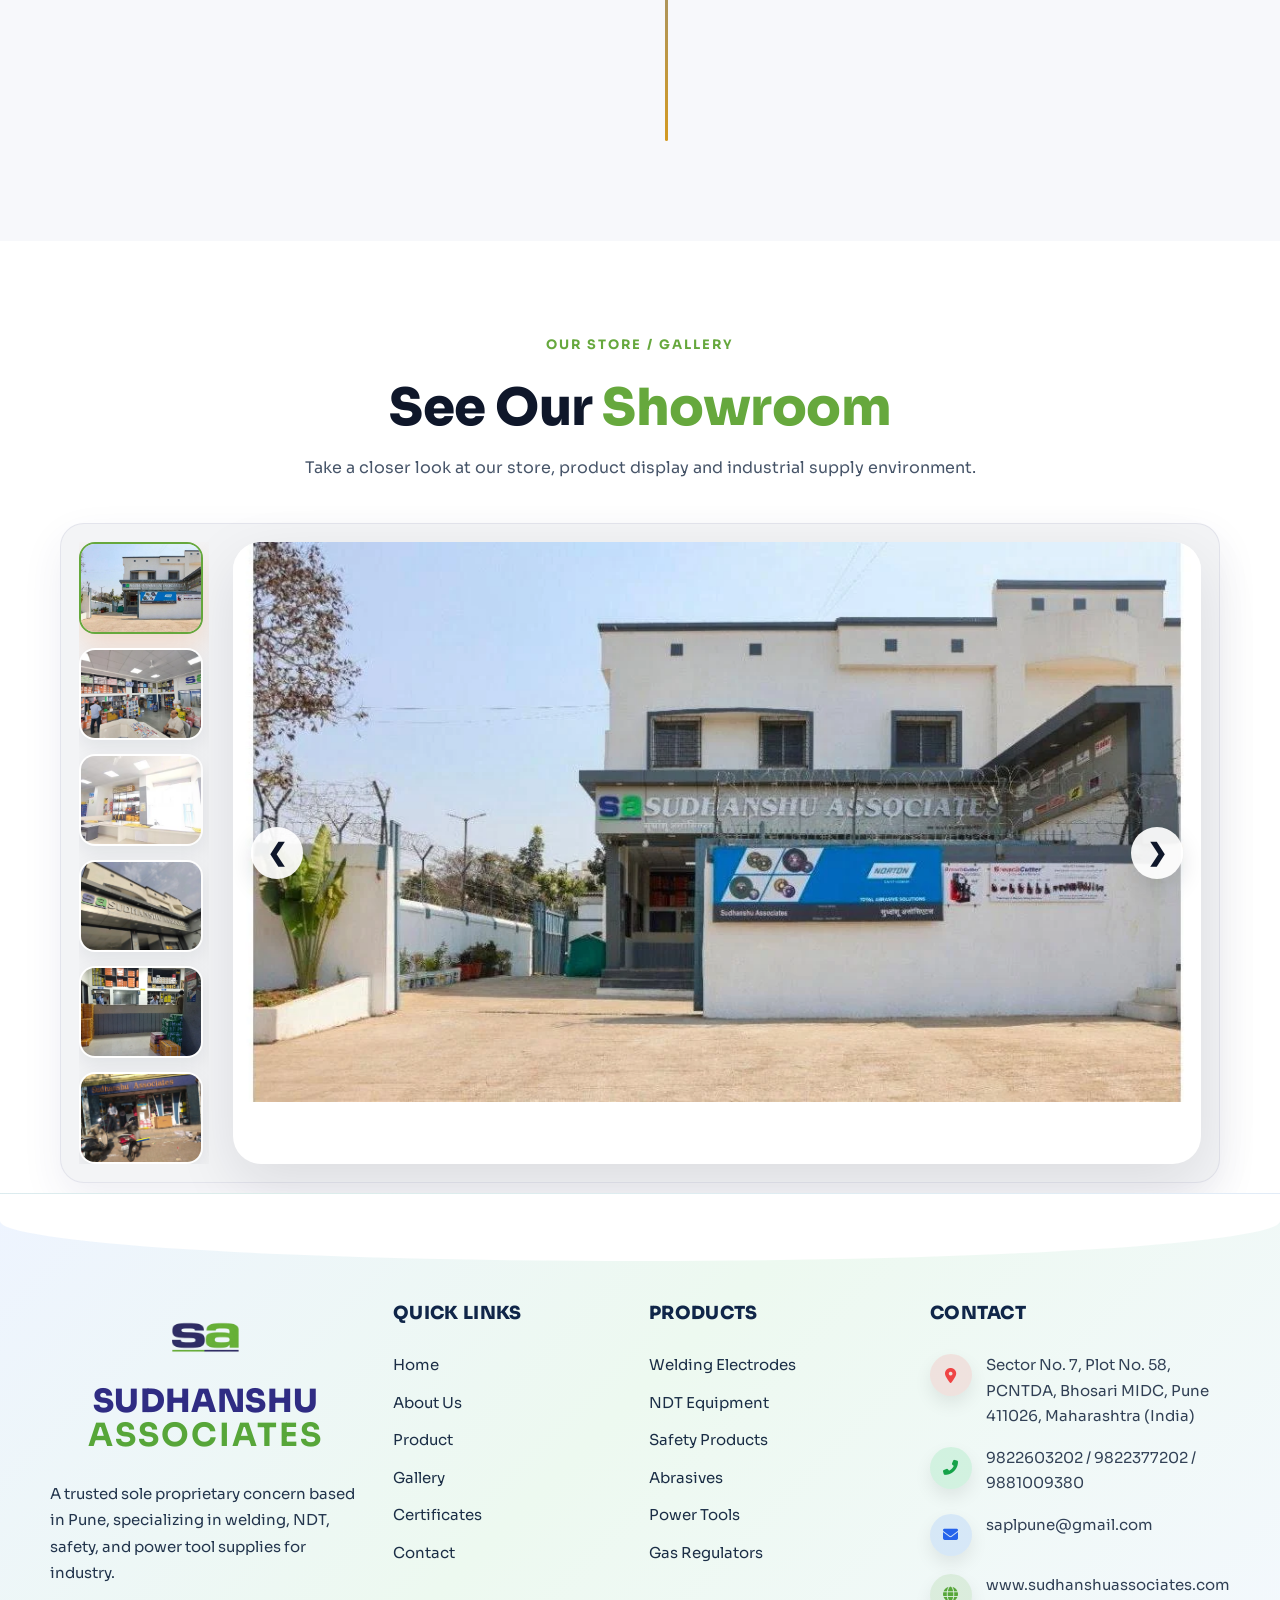
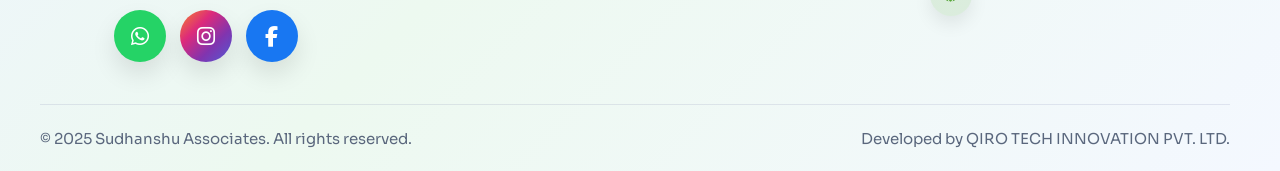
==== commit ea100c61: "navbar update" ====
--- a/about.html
+++ b/about.html
@@ -489,19 +489,19 @@
                 </div>
               </div>
 
-                <!-- RIGHT SUBMENU -->
+                               <!-- RIGHT SUBMENU -->
               <div class="ps-sub-floating-box">
                 <div class="ps-submenu-panel active" id="ps-submenu-1">
-                  <a href="product.html#tig-filler-wires">Stainless Steel Tig Welding Wires</a>
-                  <a href="product.html#tig-filler-wires">Mild Steel Tig Welding Wires</a>
-                  <a href="product.html#tig-filler-wires">Aluminium Tig Welding Wires</a>
-                  <a href="product.html#tig-filler-wires">Silver Brazing</a>
+                  <a href="product.html#stainless-steel-tig">Stainless Steel Tig Welding Wires</a>
+                  <a href="product.html#mild-steel-tig">Mild Steel Tig Welding Wires</a>
+                  <a href="product.html#aluminium-tig">Aluminium Tig Welding Wires</a>
+                  <a href="product.html#silver-brazing">Silver Brazing</a>
                 </div>
 
                 <div class="ps-submenu-panel" id="ps-submenu-2">
-                  <a href="product.html#electrodes">M  S Electrodes</a>
-                  <a href="product.html#electrodes">S S Electrodes</a>
-                  <a href="product.html#electrodes">Hard Facing Electrodes</a>
+                  <a href="product.html#ms-electrodes">M  S Electrodes</a>
+                  <a href="product.html#ss-electrodes">S S Electrodes</a>
+                  <a href="product.html#hard-facing-electrodes">Hard Facing Electrodes</a>
                 </div>
 
                 <div class="ps-submenu-panel" id="ps-submenu-3">
@@ -634,14 +634,13 @@
 
                 <div class="ps-submenu-panel" id="ps-submenu-14">
                   <a href="product.html#abrasives">View Product</a>
-             
+                
                 </div>
-
                 <div class="ps-submenu-panel" id="ps-submenu-15">
-                  <a href="product.html#cutting-tools">Drills</a>
-                  <a href="product.html#cutting-tools">Carbide Rotary Burr Cutter</a>
-                  <a href="product.html#cutting-tools">Blade / Band Saw Blade</a>
-                  <a href="product.html#cutting-tools">Deburring Tool</a>
+                  <a href="product.html#Drills">Drills</a>
+                  <a href="product.html#Carbide-Rotary-Burr-Cutter">Carbide Rotary Burr Cutter</a>
+                  <a href="product.html#Blade-Band-Saw-Blade">Blade / Band Saw Blade</a>
+                  <a href="product.html#Deburring-Tool">Deburring Tool</a>
                 </div>
 
 
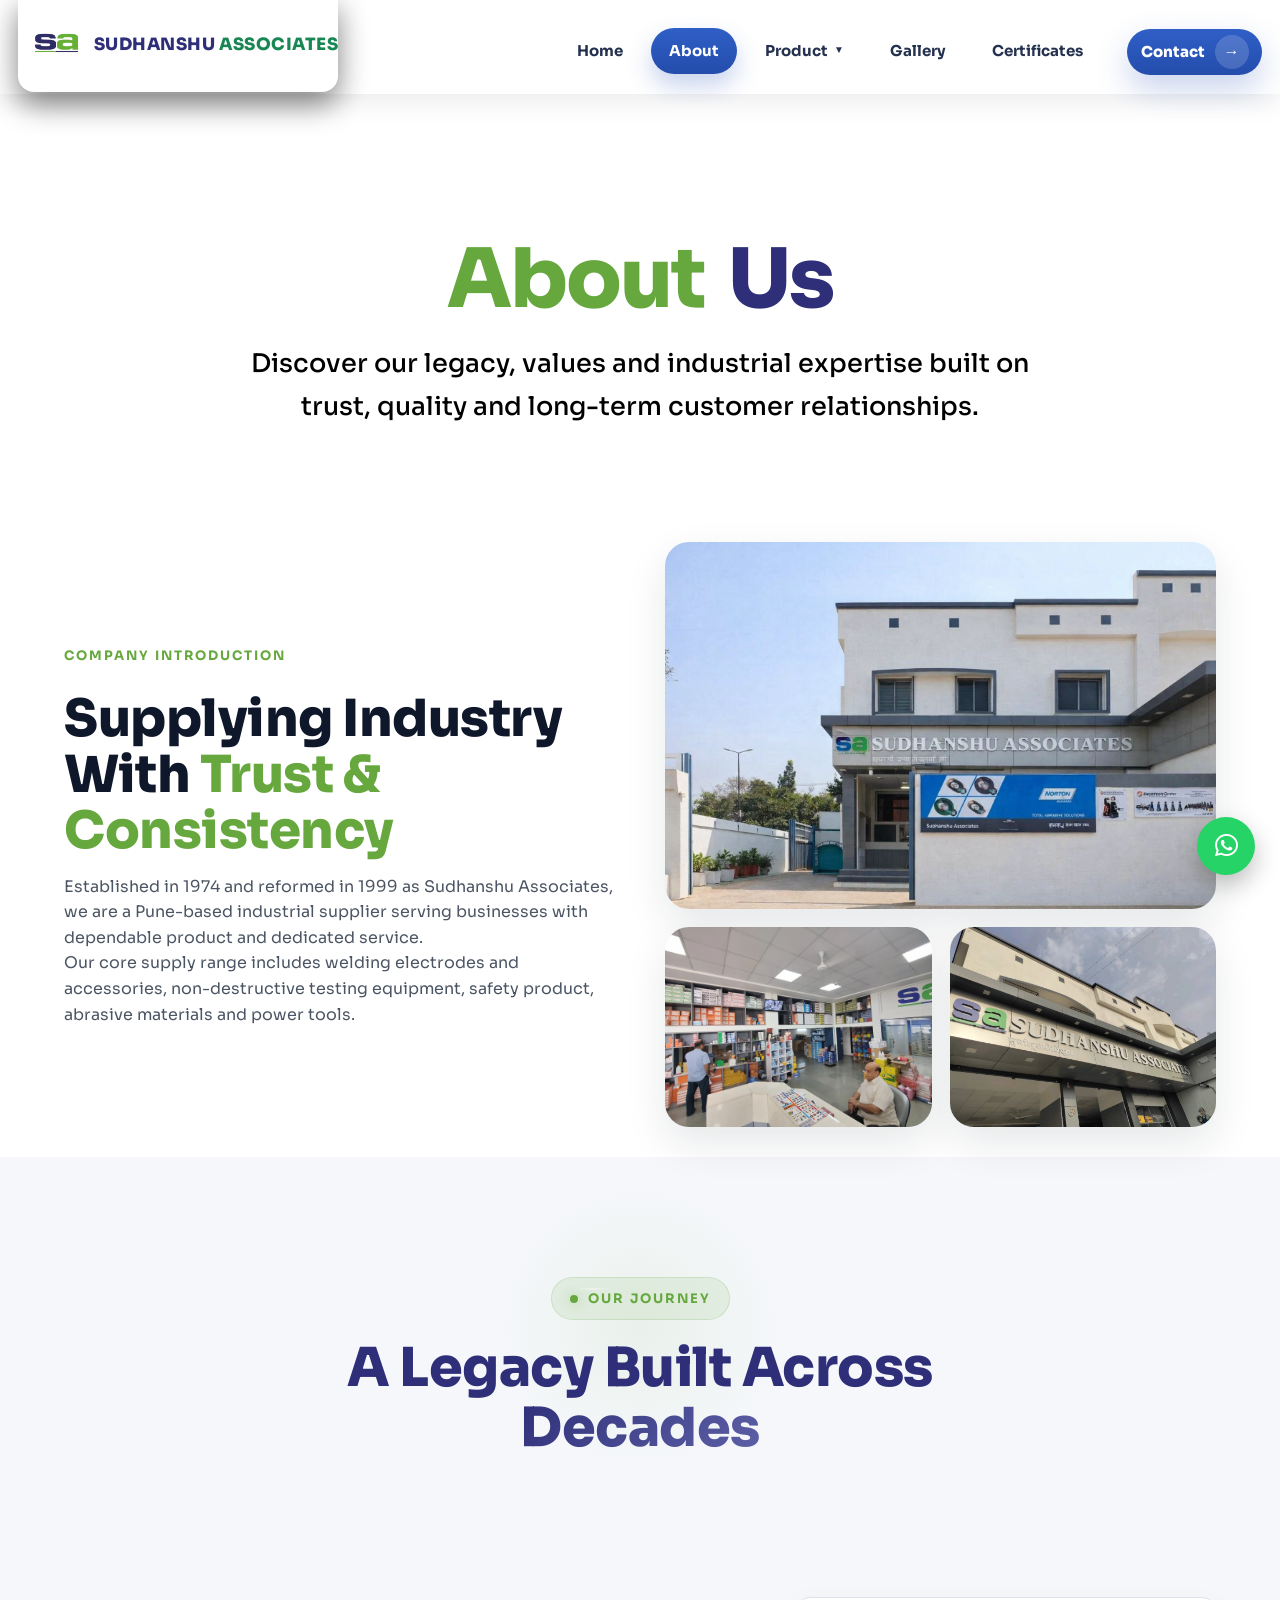
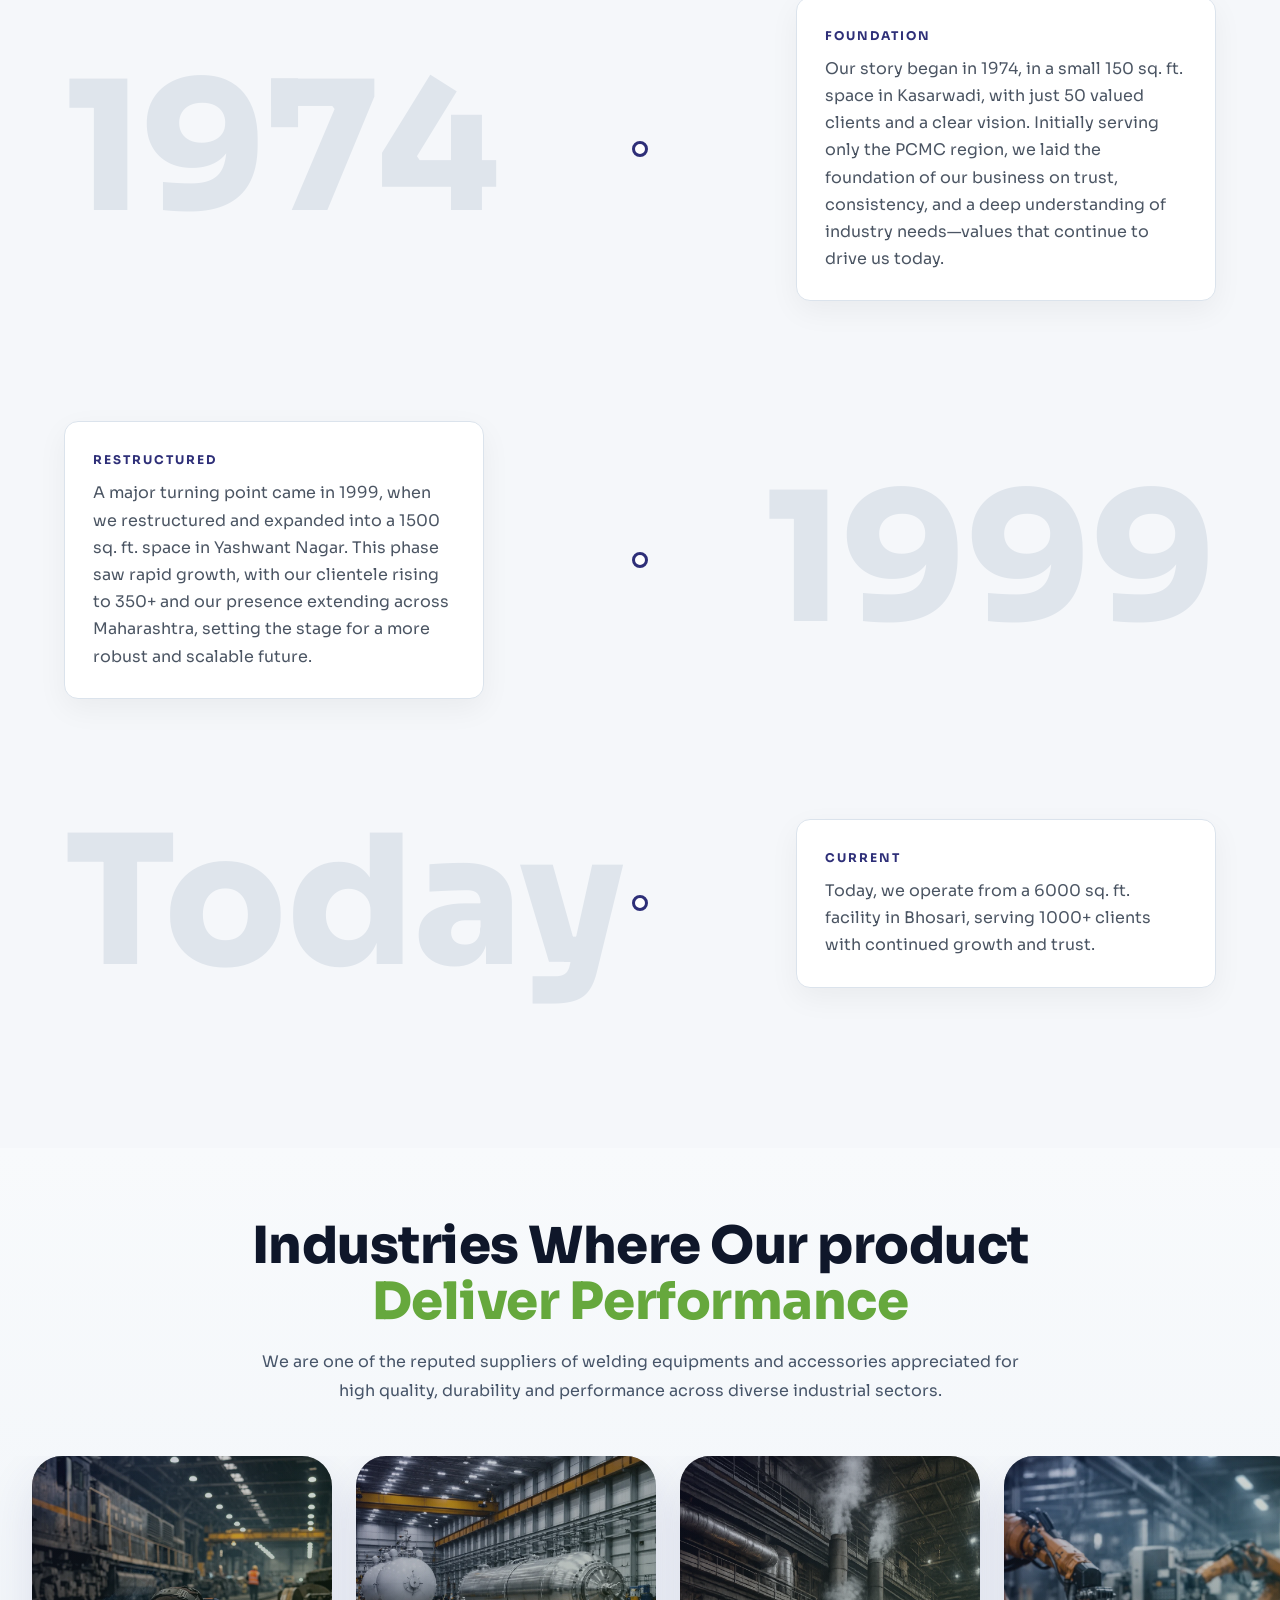
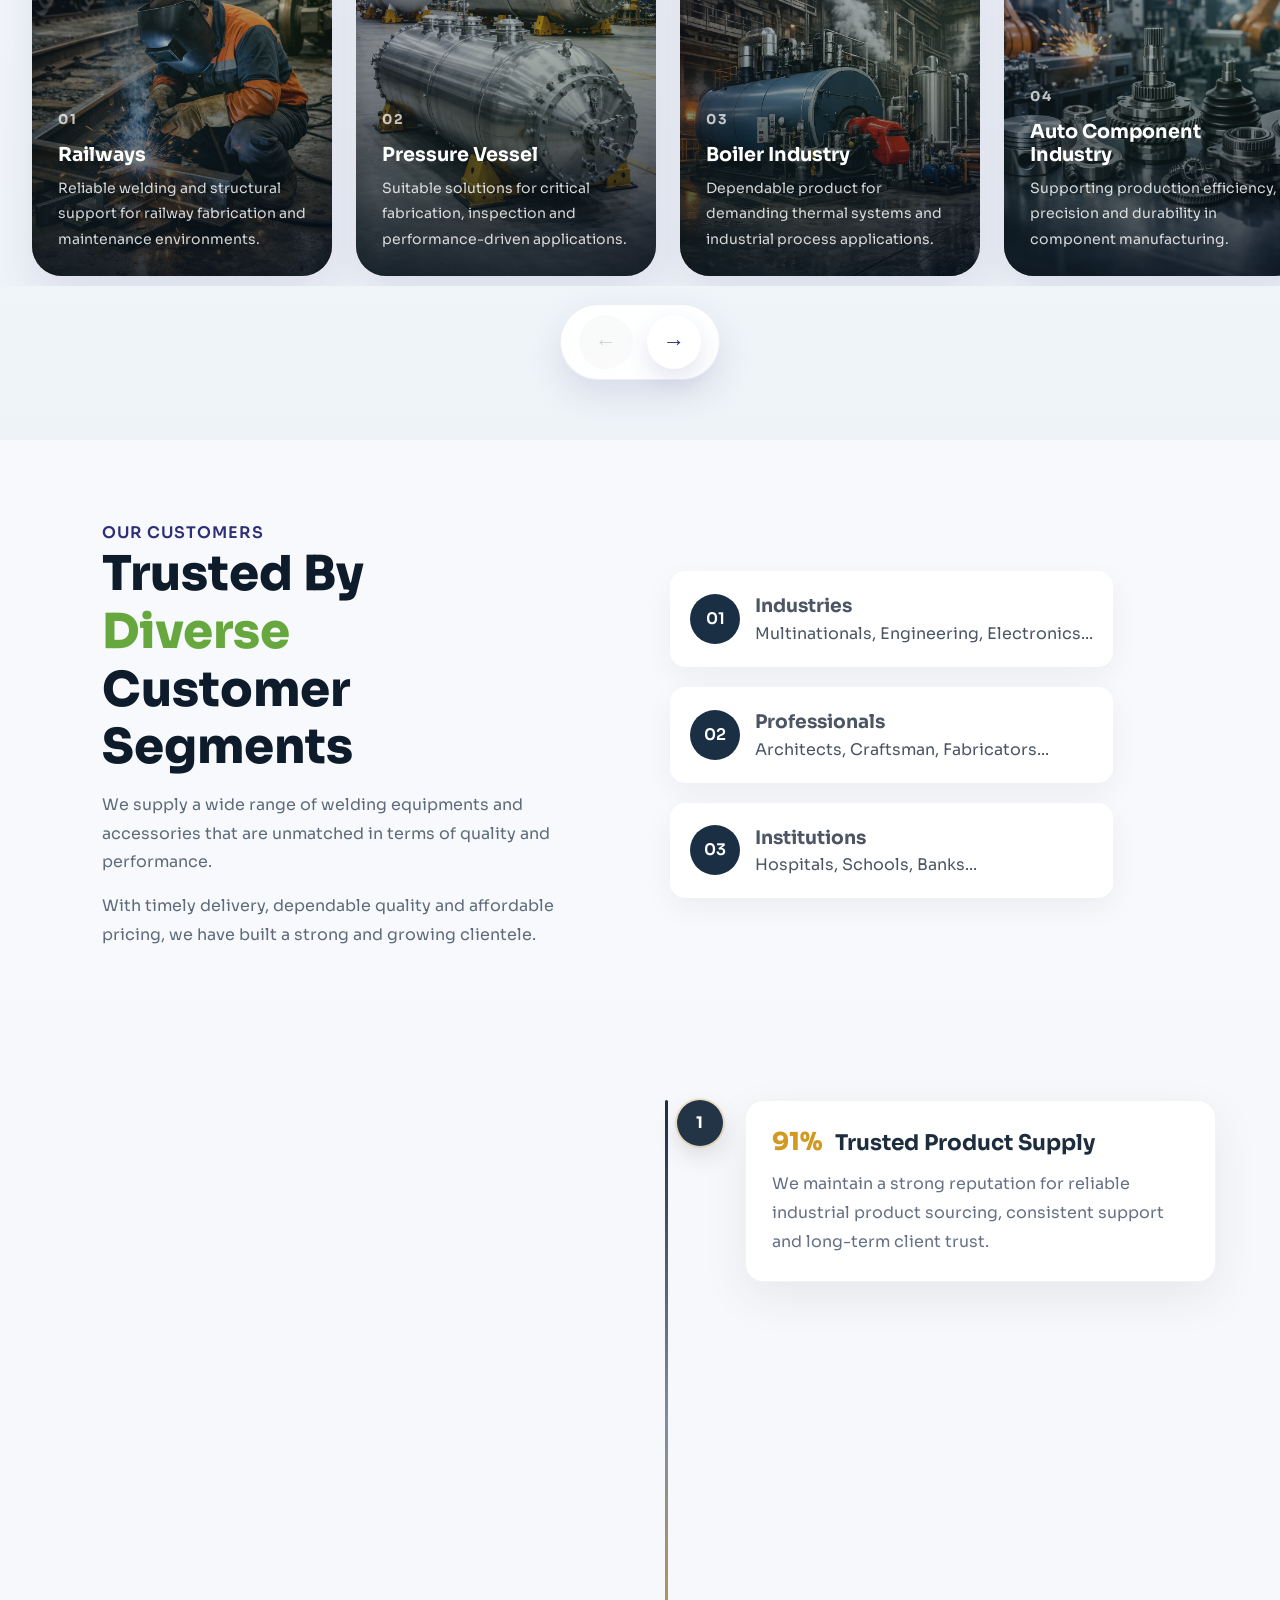
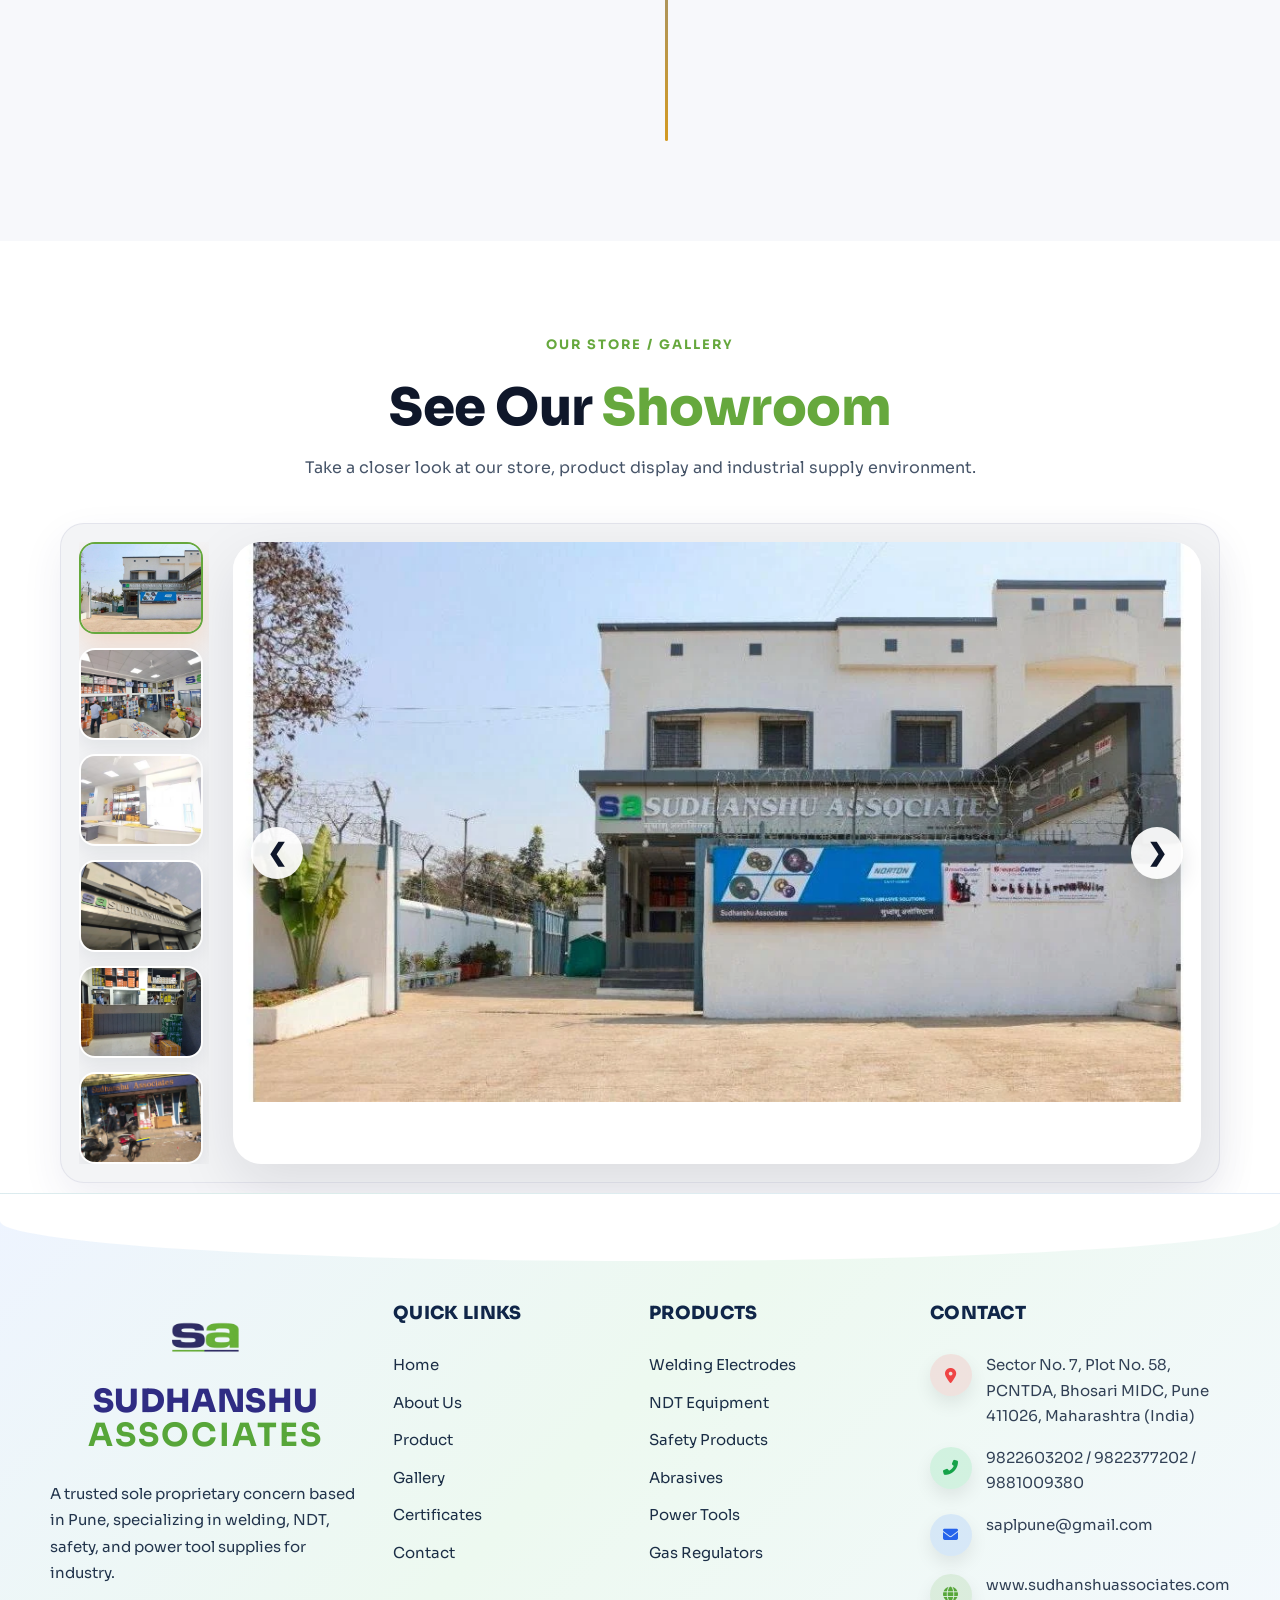
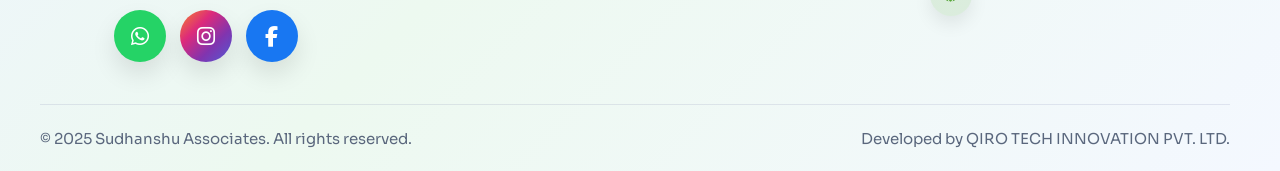
==== commit fcbb4823: "Scroll animation Added" ====
--- a/about.html
+++ b/about.html
@@ -82,6 +82,39 @@
     --transition: all 0.35s cubic-bezier(.4, 0, .2, 1);
     --transition-slow: all 0.6s cubic-bezier(.4, 0, .2, 1);
   }
+
+
+/* =========================================================
+   REVEAL ANIMATION
+========================================================= */
+
+.reveal-left,
+.reveal-up{
+  opacity: 0;
+  transition: .9s ease;
+}
+
+.reveal-left{
+  transform: translateX(-50px);
+}
+
+.reveal-up{
+  transform: translateY(50px);
+}
+
+.reveal-left.active,
+.reveal-up.active{
+  opacity: 1;
+  transform: none;
+}
+
+.delay-1{
+  transition-delay: .15s;
+}
+
+.delay-2{
+  transition-delay: .3s;
+}
 
 </style>
 <body>
@@ -863,7 +896,7 @@
   </style>
 
 
-  <section class="about-hero-simple">
+  <section class="about-hero-simple reveal-up">
     <!-- <div class="about-hero-bg"></div> -->
     <div class="container">
       <div class="about-hero-content">
@@ -1083,7 +1116,7 @@
 
  </style>
 
-  <section class="about-intro">
+  <section class="about-intro reveal-up">
     <div class="container">
       <div class="about-intro-grid">
         <div class="about-intro-content reveal-left">
@@ -1499,8 +1532,8 @@
 
   </style>
 
-  <section class="timeline-pro">
-    <div class="container reveal-left">
+  <section class="timeline-pro reveal-up">
+    <div class="container ">
 
       <div class="section-header">
         <span class="section-eyebrow">Our Journey</span>
@@ -1513,10 +1546,10 @@
         <div class="timeline-line"></div>
 
         <!-- ITEM 1 -->
-        <div class="timeline-row left">
-          <div class="year-big reveal-left">1974</div>
-
-          <div class="timeline-content reveal-right">
+        <div class="timeline-row left reveal-up">
+          <div class="year-big ">1974</div>
+
+          <div class="timeline-content ">
             <span>FOUNDATION</span>
             <p>
               Our story began in 1974, in a small 150 sq. ft. space in Kasarwadi, with just 50 valued clients and a
@@ -1528,10 +1561,10 @@
         </div>
 
         <!-- ITEM 2 -->
-        <div class="timeline-row right">
-          <div class="year-big reveal-right">1999</div>
-
-          <div class="timeline-content reveal-left">
+        <div class="timeline-row right reveal-up">
+          <div class="year-big ">1999</div>
+
+          <div class="timeline-content ">
             <span>RESTRUCTURED</span>
             <p>
               A major turning point came in 1999, when we restructured and expanded into a 1500 sq. ft. space in
@@ -1544,10 +1577,10 @@
         </div>
 
         <!-- ITEM 3 -->
-        <div class="timeline-row left reveal-left">
+        <div class="timeline-row left reveal-up">
           <div class="year-big">Today</div>
 
-          <div class="timeline-content reveal-">
+          <div class="timeline-content ">
             <span>CURRENT</span>
             <p>
               Today, we operate from a 6000 sq. ft. facility in Bhosari, serving 1000+ clients with continued growth and
@@ -2051,7 +2084,7 @@
 }
   </style>
 
-  <section class="application-horizontal" id="application-horizontal">
+  <section class="application-horizontal reveal-up" id="application-horizontal">
     <div class="container">
       <div class="application-horizontal-head reveal-up">
         <!-- <span class="section-eyebrow">Areas Of Application</span> -->
@@ -2177,6 +2210,7 @@
       </div>
     </div>
   </section>
+
     <script>
       document.addEventListener("DOMContentLoaded", function () {
         const appScrollWrap = document.getElementById("appScrollWrap");
@@ -2410,37 +2444,6 @@
   color: var(--body-text);
 }
 
-/* =========================================================
-   REVEAL ANIMATION
-========================================================= */
-
-.reveal-left,
-.reveal-up{
-  opacity: 0;
-  transition: .9s ease;
-}
-
-.reveal-left{
-  transform: translateX(-50px);
-}
-
-.reveal-up{
-  transform: translateY(50px);
-}
-
-.reveal-left.active,
-.reveal-up.active{
-  opacity: 1;
-  transform: none;
-}
-
-.delay-1{
-  transition-delay: .15s;
-}
-
-.delay-2{
-  transition-delay: .3s;
-}
 
 /* =========================================================
    SECOND CUSTOMERS SECTION
@@ -2827,7 +2830,7 @@
   }
 }
      </style>
-    <section class="customers-section ">
+    <section class="customers-section reveal-up">
       <div class="customers-container">
 
         <!-- LEFT CONTENT -->
@@ -3337,12 +3340,12 @@
   
     </style>
 
-    <section class="why-choose-about section-space" id="why-choose">
+    <section class="why-choose-about section-space reveal-up" id="why-choose">
       <div class="container">
         <div class="why-choose-split">
 
           <!-- Left Panel -->
-          <div class="why-left-panel reveal-left">
+          <div class="why-left-panel reveal-up">
             <span class="section-eyebrow">Why Choose Us</span>
             <h2 class="why-main-title">
               Why Choose <span>Us?</span>
@@ -3879,7 +3882,7 @@
       
   </style>
 
-    <section class="store-gallery-section">
+    <section class="store-gallery-section reveal-up">
       <div class="container">
         <div class="store-gallery-head">
           <span class="section-eyebrow">Our Store / Gallery</span>
@@ -3889,7 +3892,7 @@
           </p>
         </div>
 
-        <div class="store-gallery-box">
+        <div class="store-gallery-box reveal-up">
 
           <!-- Left Thumbnails -->
           <div class="gallery-thumbs" id="galleryThumbs">
--- a/style.css
+++ b/style.css
@@ -1,3 +1,33 @@
+
+.reveal-left,
+.reveal-up{
+  opacity: 0;
+  transition: .9s ease;
+}
+
+.reveal-left{
+  transform: translateX(-50px);
+}
+
+.reveal-up{
+  transform: translateY(50px);
+}
+
+.reveal-left.active,
+.reveal-up.active{
+  opacity: 1;
+  transform: none;
+}
+
+.delay-1{
+  transition-delay: .15s;
+}
+
+.delay-2{
+  transition-delay: .3s;
+}
+
+
 /* ══════════════════════════════════════════════
    SUDHANSHU ASSOCIATES — style.css
    Light Industrial Theme | Premium Design
